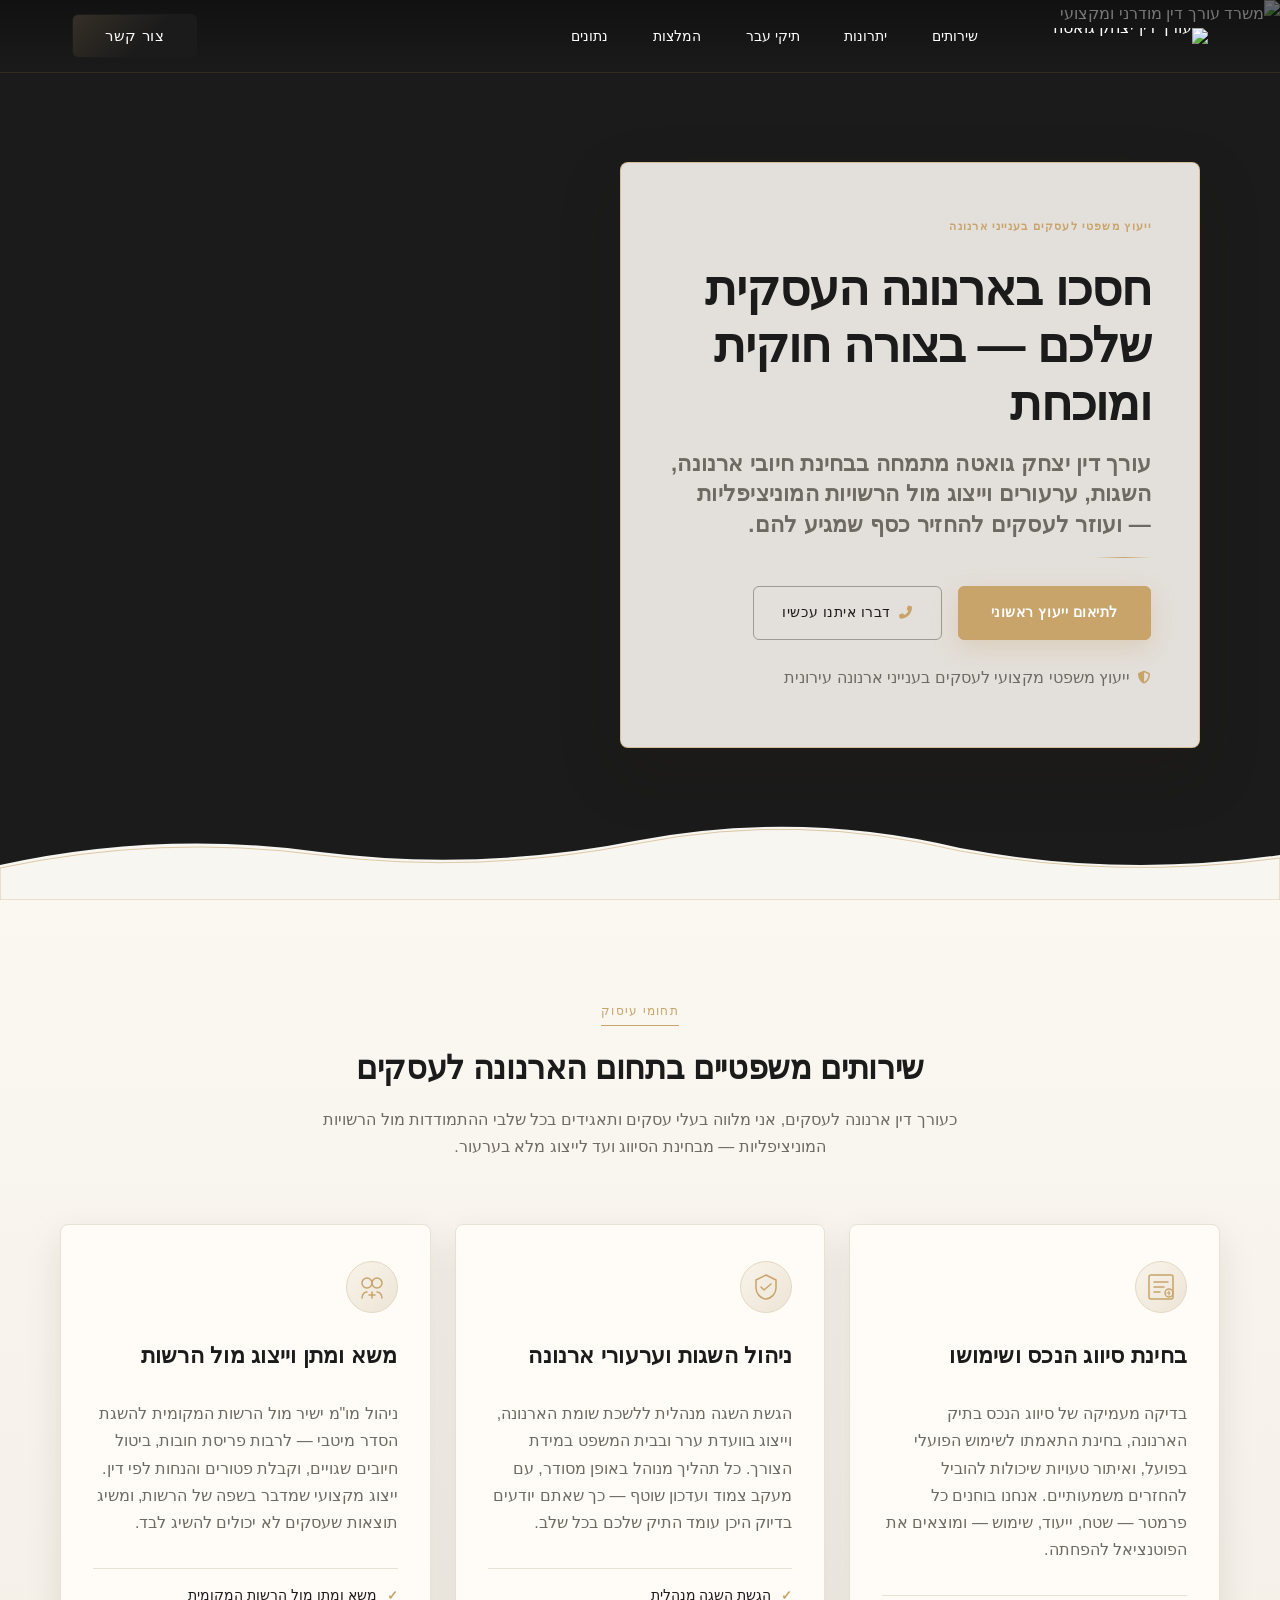
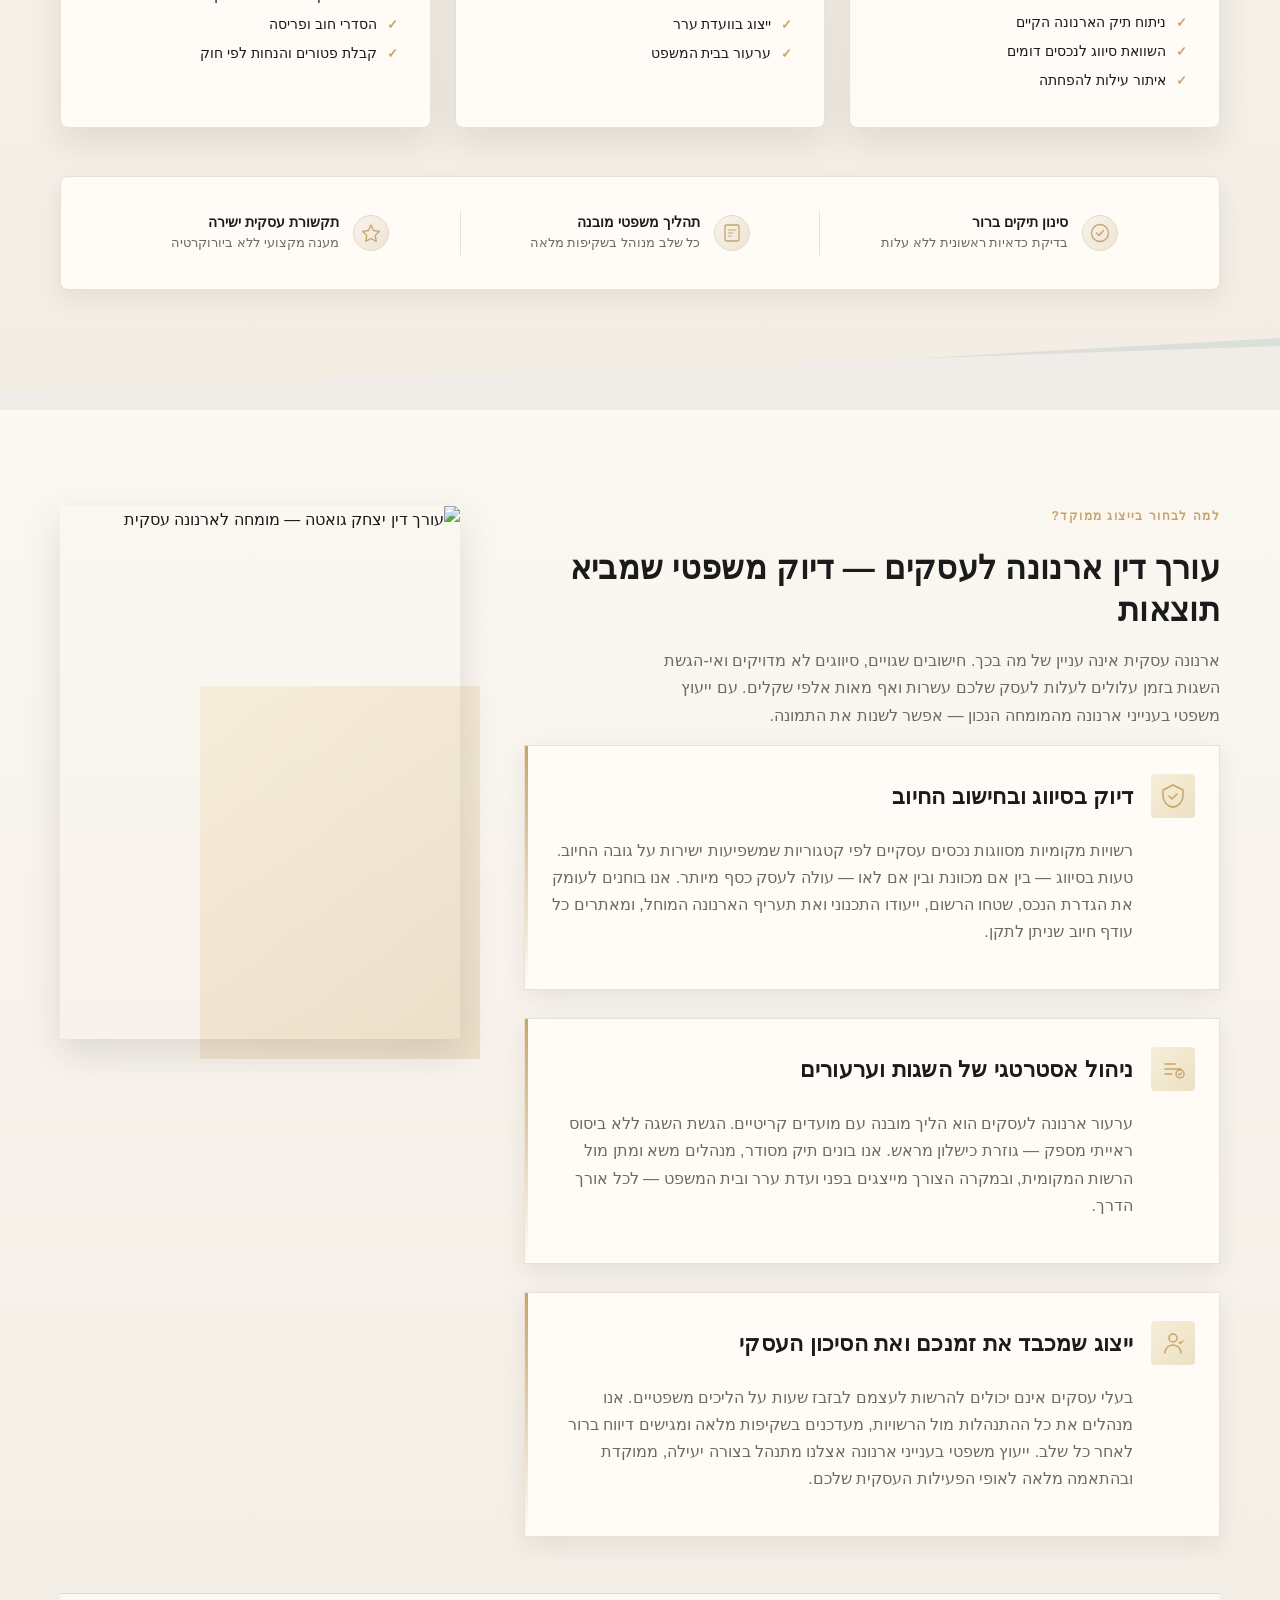
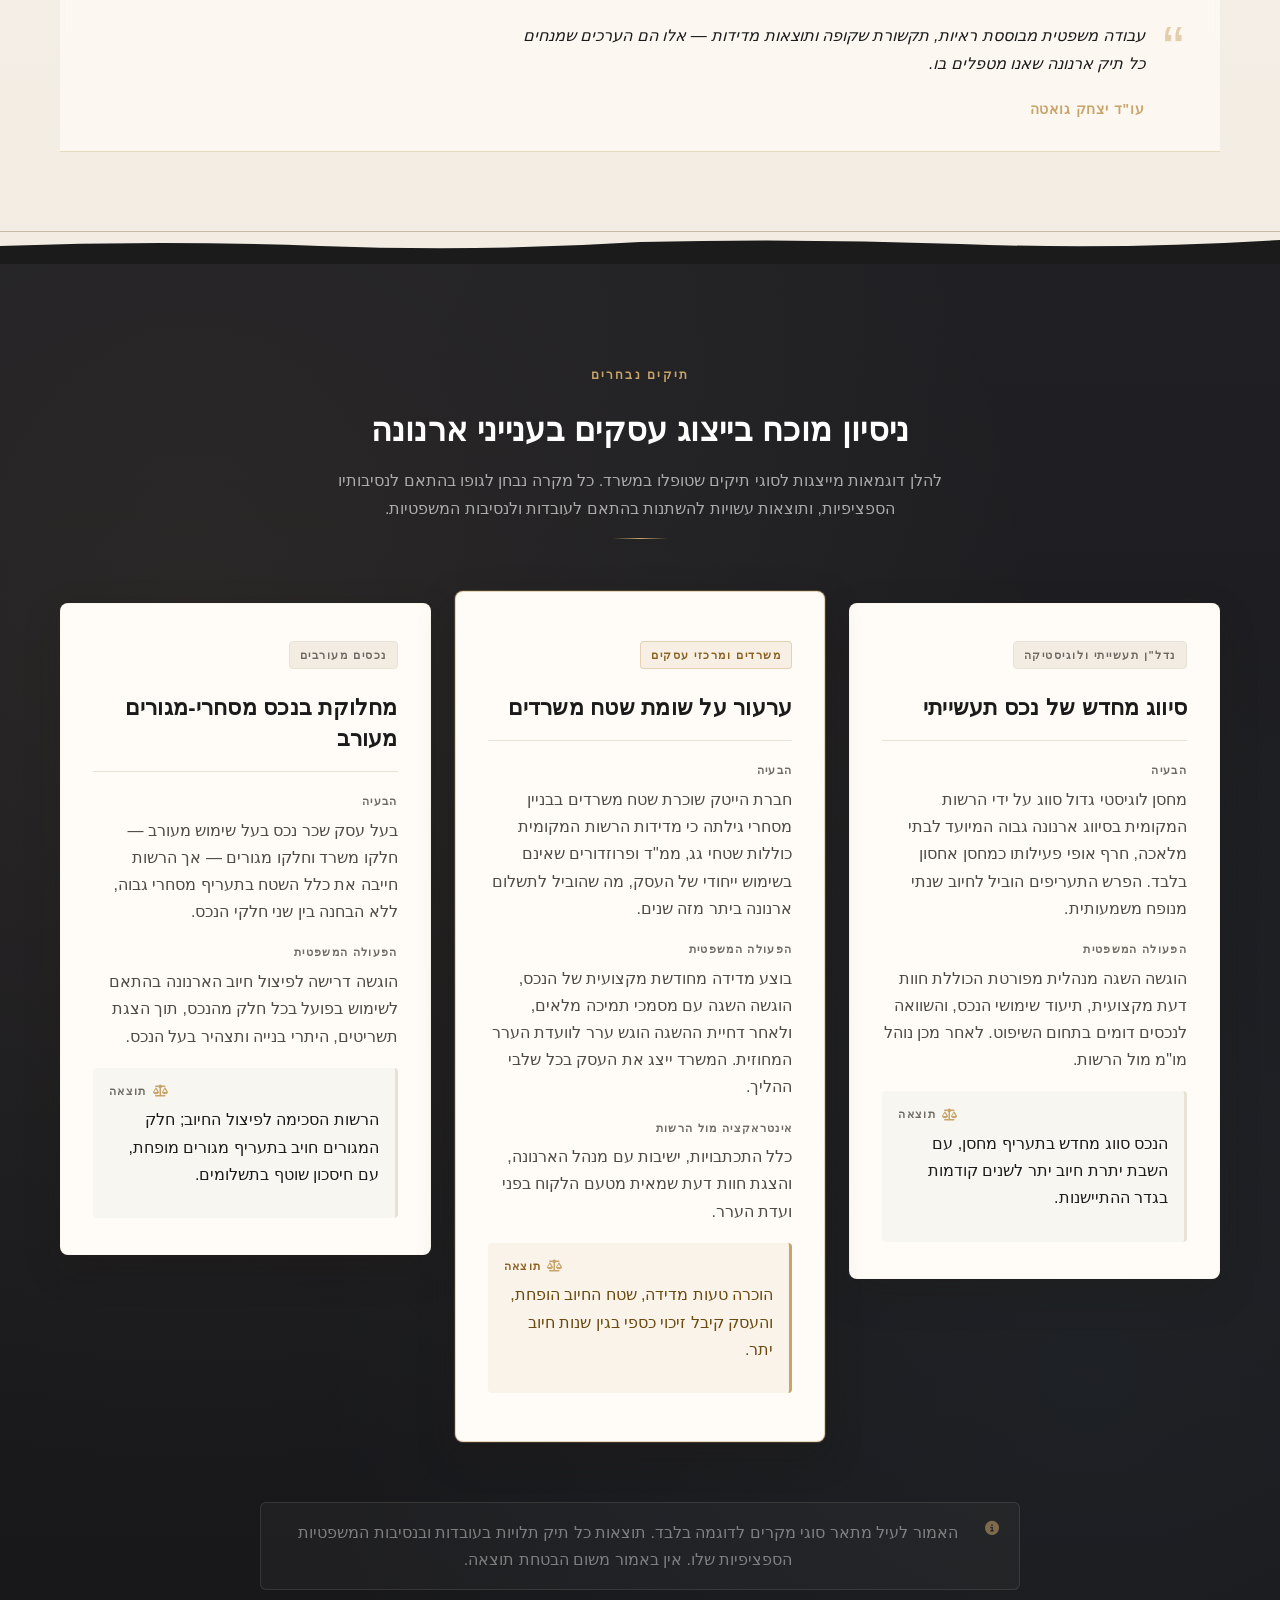
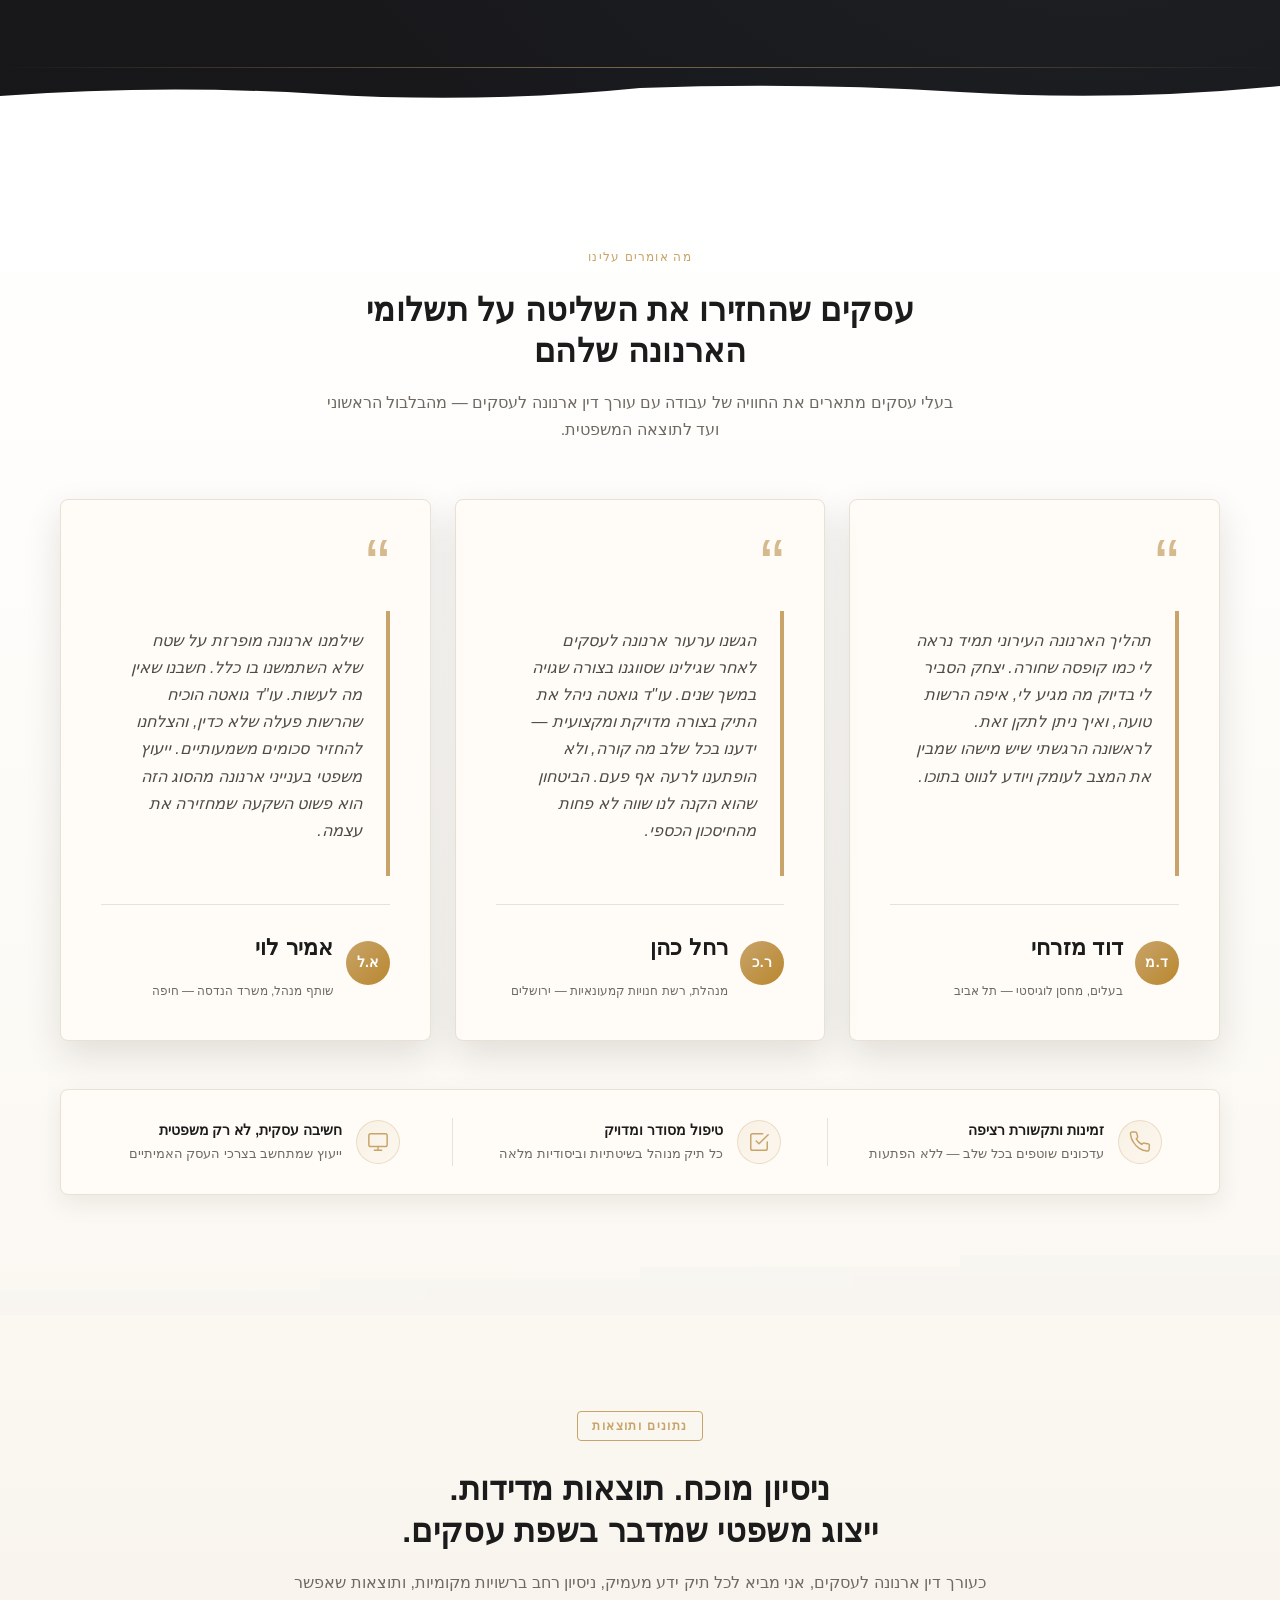
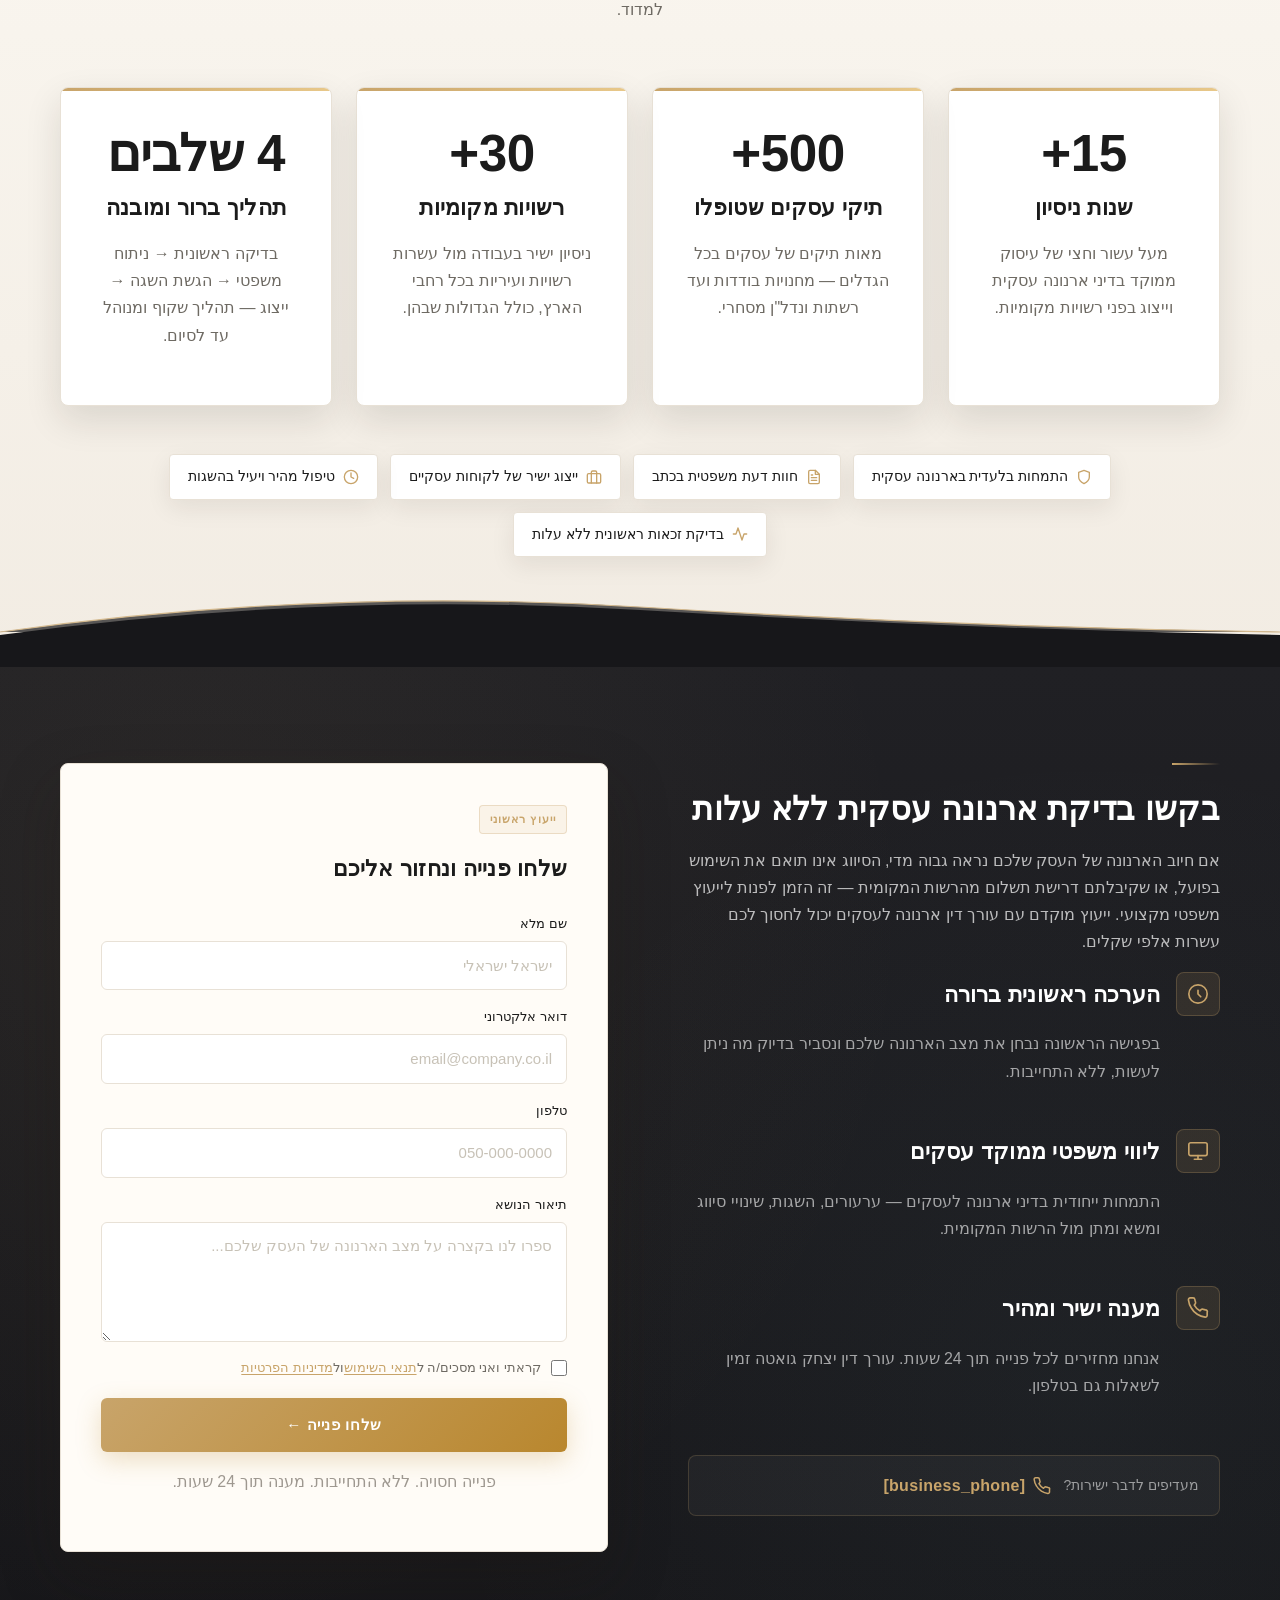
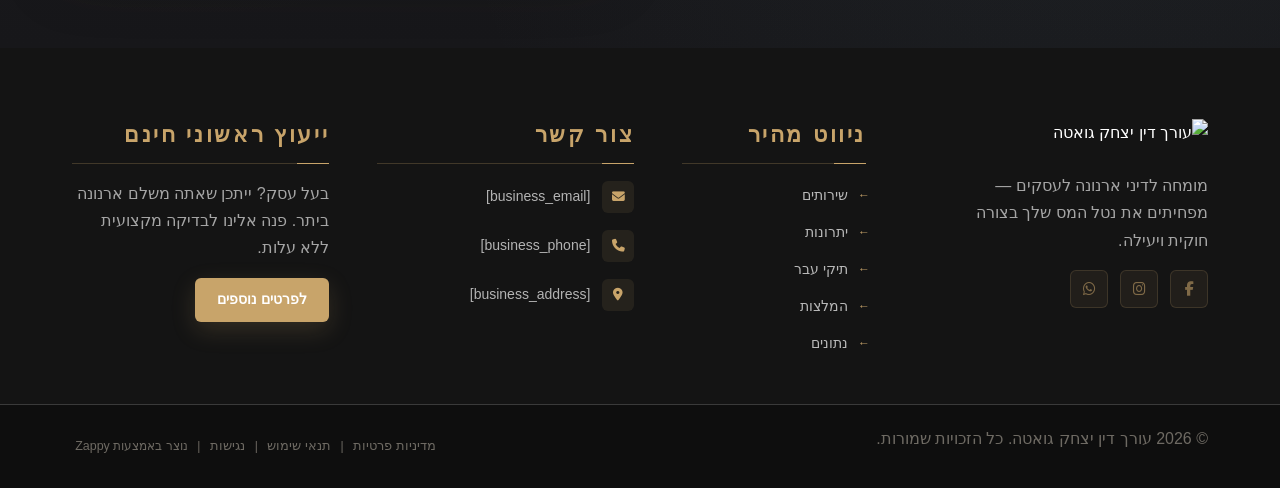
==== public/index.html @ 5191988b "Background sync: Progressive GitHub Sync" ====
<!doctype html><html dir="rtl" lang="he"><head><meta charset="UTF-8"><meta content="width=device-width,initial-scale=1" name="viewport"><meta content="index, follow" name="robots"><title>הפחת את הארנונה שלך עכשיו — עורך דין יצחק גואטה</title><meta content="עסק שלך משלם ארנונה גבוהה מדי? עורך דין יצחק גואטה מתמחה בערעורי ארנונה לעסקים וחוסך ללקוחותיו אלפי שקלים. פנה אלינו היום לייעוץ ראשוני." name="description"><meta content="עורך דין ארנונה לעסקים, ערעור ארנונה לעסקים, ייעוץ משפטי בענייני ארנונה, עורך דין יצחק גואטה ארנונה, הפחתת ארנונה לעסקים" name="keywords"><link href="/assets/favicon.ico" rel="icon" type="image/x-icon"><link href="/assets/favicon-16x16.png" rel="icon" type="image/png" sizes="16x16"><link href="/assets/favicon-32x32.png" rel="icon" type="image/png" sizes="32x32"><link href="/assets/favicon-48x48.png" rel="icon" type="image/png" sizes="48x48"><link href="/assets/favicon-192x192.png" rel="icon" type="image/png" sizes="192x192"><link href="/assets/favicon-512x512.png" rel="icon" type="image/png" sizes="512x512"><link href="/assets/apple-touch-icon.png" rel="apple-touch-icon"><script>!function(){"use strict";var t="679b4a00-6f85-4dc7-802c-7e35d4f96236",e="https://api.zappy5.com/api/analytics/track",a=18e5,n=2592e6,o=!0,i=!0,r=!0;var s=function(){var e="zappy_visitor_"+t,a=null;try{if(a=localStorage.getItem(e)){var o=JSON.parse(a),i=Date.now();if(i-o.created<n)return o.lastSeen=i,localStorage.setItem(e,JSON.stringify(o)),o.id}}catch(t){console.warn("Zappy Analytics: LocalStorage not available")}var r="zv_"+Date.now()+"_"+Math.random().toString(36).substr(2,9);try{localStorage.setItem(e,JSON.stringify({id:r,created:Date.now(),lastSeen:Date.now()}))}catch(t){}return r}(),c=function(){var e="zappy_session_"+t,n=null;try{if(n=sessionStorage.getItem(e)){var o=JSON.parse(n),i=Date.now();if(i-o.timestamp<a)return o.timestamp=i,sessionStorage.setItem(e,JSON.stringify(o)),o.id}}catch(t){console.warn("Zappy Analytics: SessionStorage not available")}var r="zs_"+Date.now()+"_"+Math.random().toString(36).substr(2,9);try{sessionStorage.setItem(e,JSON.stringify({id:r,timestamp:Date.now()}))}catch(t){}return r}();function l(a,n){n=n||{};var o={website_id:t,event_type:a,page_path:window.location.pathname,referrer:document.referrer||"direct",visitor_id:s,session_id:c,metadata:n};if(navigator.sendBeacon){var i=new Blob([JSON.stringify(o)],{type:"application/json"});navigator.sendBeacon(e,i)}else fetch(e,{method:"POST",headers:{"Content-Type":"application/json"},body:JSON.stringify(o),keepalive:!0}).catch(function(t){console.warn("Zappy Analytics: Failed to track event",t)})}o&&l("pageview",{title:document.title,url:window.location.href}),i&&document.addEventListener("click",function(t){var e=t.target;if("BUTTON"===e.tagName||e.closest("button")){var a="BUTTON"===e.tagName?e:e.closest("button");l("click",{element:"button",text:a.textContent.trim().substring(0,100),id:a.id||null,class:a.className||null})}else if("A"===e.tagName||e.closest("a")){var n="A"===e.tagName?e:e.closest("a");l("navigation",{element:"link",text:n.textContent.trim().substring(0,100),href:n.href,external:n.hostname!==window.location.hostname})}},!0),r&&document.addEventListener("submit",function(t){var e=t.target;l("form_submit",{form_id:e.id||null,form_name:e.name||null,form_action:e.action||null,form_method:e.method||"GET"})},!0);var d=Date.now();window.addEventListener("beforeunload",function(){l("page_unload",{time_on_page:Math.floor((Date.now()-d)/1e3),page_path:window.location.pathname})}),window.zappyAnalytics={track:l,getVisitorId:function(){return s},getSessionId:function(){return c}}}()</script><meta content="הפחת את הארנונה שלך עכשיו — עורך דין יצחק גואטה" property="og:title"><meta content="עסק שלך משלם ארנונה גבוהה מדי? עורך דין יצחק גואטה מתמחה בערעורי ארנונה לעסקים וחוסך ללקוחותיו אלפי שקלים. פנה אלינו היום לייעוץ ראשוני." property="og:description"><meta content="summary_large_image" name="twitter:card"><meta content="הפחת את הארנונה שלך עכשיו — עורך דין יצחק גואטה" name="twitter:title"><meta content="עסק שלך משלם ארנונה גבוהה מדי? עורך דין יצחק גואטה מתמחה בערעורי ארנונה לעסקים וחוסך ללקוחותיו אלפי שקלים. פנה אלינו היום לייעוץ ראשוני." name="twitter:description"><meta content="website" property="og:type"><meta content="he_IL" property="og:locale"><link href="https://cdnjs.cloudflare.com/ajax/libs/font-awesome/6.4.0/css/all.min.css" rel="stylesheet"><link href="/assets/favicon.ico" rel="icon" type="image/x-icon"><link href="/assets/favicon-16x16.png" rel="icon" type="image/png" sizes="16x16"><link href="/assets/favicon-32x32.png" rel="icon" type="image/png" sizes="32x32"><link href="/assets/favicon-48x48.png" rel="icon" type="image/png" sizes="48x48"><link href="/assets/favicon-192x192.png" rel="icon" type="image/png" sizes="192x192"><link href="/assets/favicon-512x512.png" rel="icon" type="image/png" sizes="512x512"><link href="/assets/apple-touch-icon.png" rel="apple-touch-icon"><link href="https://cdn.jsdelivr.net/npm/vanilla-cookieconsent@3/dist/cookieconsent.css" rel="stylesheet"><script src="https://cdn.jsdelivr.net/npm/vanilla-cookieconsent@3/dist/cookieconsent.umd.js"></script><script src="https://cdn.jsdelivr.net/gh/mickidum/acc_toolbar/acctoolbar/acctoolbar.min.js"></script><link href="/styles.css" rel="stylesheet"><style id="zappy-dropdown-submenu-styles">#navMenu li:has(.sub-menu),.nav-menu li:has(.sub-menu),.navbar li:has(.sub-menu),nav li:has(.sub-menu){position:relative}#navMenu .sub-menu,.nav-menu .sub-menu,.navbar .sub-menu,nav .sub-menu{display:block!important;position:absolute!important;top:100%;left:0;min-width:220px;background:#fff;border-radius:8px;box-shadow:0 8px 25px rgba(0,0,0,.15);padding:8px 0;opacity:0;visibility:hidden;transform:translateY(10px);transition:all .3s ease;z-index:1000;list-style:none;pointer-events:none}#navMenu li:hover>.sub-menu,.nav-menu li:hover>.sub-menu,.navbar li:hover>.sub-menu,nav li:hover>.sub-menu{opacity:1!important;visibility:visible!important;transform:translateY(0)!important;pointer-events:auto!important}.sub-menu li{list-style:none;margin:0;padding:0}.sub-menu a{display:block!important;padding:10px 16px!important;color:var(--text-dark,#333)!important;font-weight:500;text-decoration:none;white-space:nowrap;transition:background-color .2s}.sub-menu .zappy-nav-child>a{padding-left:28px!important;font-size:.9em!important;opacity:.85!important}[dir=rtl] .sub-menu .zappy-nav-child>a,html[lang=ar] .sub-menu .zappy-nav-child>a,html[lang=he] .sub-menu .zappy-nav-child>a{padding-left:10px!important;padding-right:28px!important}.sub-menu .zappy-nav-parent>a{font-weight:600!important}.sub-menu a:hover{background-color:#f5f5f5}[dir=rtl] .nav-menu .sub-menu,[dir=rtl] .navbar .sub-menu,[dir=rtl] nav .sub-menu,html[lang=ar] .nav-menu .sub-menu,html[lang=ar] .navbar .sub-menu,html[lang=ar] nav .sub-menu,html[lang=he] .nav-menu .sub-menu,html[lang=he] .navbar .sub-menu,html[lang=he] nav .sub-menu{left:auto!important;right:0!important}.sub-menu:empty,.sub-menu:not(:has(li)):not(:has(> a)),.sub-menu:not(:has(li:not(.zappy-hidden-menu-item))):not(:has(> a)){display:none!important;opacity:0!important;visibility:hidden!important;pointer-events:none!important}li:has(.menu-group-title):hover>.sub-menu{opacity:1!important;visibility:visible!important;transform:translateY(0)!important;pointer-events:auto!important}#navMenu>li>.menu-group-title,.nav-menu>li>.menu-group-title{display:inline-block;padding:.5rem 1rem;cursor:default;user-select:none}@media (max-width:768px){#navMenu .sub-menu,.nav-menu .sub-menu,.navbar .sub-menu,nav .sub-menu{position:static!important;transform:none!important;box-shadow:none!important;background:0 0!important;max-height:0;overflow:hidden;opacity:0;visibility:hidden;transition:max-height .3s ease,opacity .3s ease;padding:0!important;border-radius:0!important}#navMenu .sub-menu.mobile-expanded,.nav-menu .sub-menu.mobile-expanded,.navbar .sub-menu.mobile-expanded{max-height:none!important;overflow-y:visible!important;opacity:1!important;visibility:visible!important;padding:8px 0 8px 16px!important}[dir=rtl] .sub-menu.mobile-expanded,html[lang=he] .sub-menu.mobile-expanded{padding:8px 16px 8px 0!important}#navMenu li:hover>.sub-menu,.nav-menu li:hover>.sub-menu,.navbar li:hover>.sub-menu,nav li:hover>.sub-menu{opacity:0;visibility:hidden;pointer-events:none}#navMenu li>.sub-menu.mobile-expanded,.nav-menu li>.sub-menu.mobile-expanded,.navbar li>.sub-menu.mobile-expanded,nav li>.sub-menu.mobile-expanded{opacity:1!important;visibility:visible!important;pointer-events:auto!important}#navMenu li:has(.sub-menu),.nav-menu li:has(.sub-menu),.navbar li:has(.sub-menu),nav li:has(.sub-menu){display:flex!important;flex-wrap:wrap!important;align-items:center!important;position:relative!important;min-height:44px!important}#navMenu li:has(.sub-menu)>a,.nav-menu li:has(.sub-menu)>a,.navbar li:has(.sub-menu)>a,nav li:has(.sub-menu)>a{flex:1!important;min-width:0!important}#navMenu li:has(.sub-menu)>.menu-group-title,.nav-menu li:has(.sub-menu)>.menu-group-title,.navbar li:has(.sub-menu)>.menu-group-title,nav li:has(.sub-menu)>.menu-group-title{flex:1!important;min-width:0!important;padding:0!important;line-height:inherit!important}#navMenu li:has(.sub-menu)>.sub-menu,.nav-menu li:has(.sub-menu)>.sub-menu,.navbar li:has(.sub-menu)>.sub-menu,nav li:has(.sub-menu)>.sub-menu{flex-basis:100%!important;width:100%!important}#navMenu li:has(.sub-menu)>a [class*=arrow],#navMenu li:has(.sub-menu)>a [class*=chevron],.nav-menu li:has(.sub-menu)>a .fa-angle-down,.nav-menu li:has(.sub-menu)>a .fa-chevron-down,.nav-menu li:has(.sub-menu)>a [class*=arrow],.nav-menu li:has(.sub-menu)>a [class*=chevron],nav li:has(.sub-menu)>a [class*=arrow],nav li:has(.sub-menu)>a [class*=chevron]{display:none!important;visibility:hidden!important}.mobile-submenu-toggle{display:flex!important;align-items:center!important;justify-content:center!important;width:44px!important;height:auto!important;background:0 0!important;border:none!important;cursor:pointer!important;color:var(--text-dark)!important;position:static!important;flex-shrink:0!important;align-self:stretch!important;z-index:2!important;padding:0!important;margin:0!important}.mobile-submenu-toggle::after{content:''!important;width:0!important;height:0!important;border-left:6px solid transparent!important;border-right:6px solid transparent!important;border-top:7px solid currentColor!important;transition:transform .3s ease!important}.mobile-submenu-toggle.expanded::after{transform:rotate(180deg)!important}.sub-menu a{padding:10px 0!important;display:block!important;color:var(--text-dark)!important;white-space:normal!important}.sub-menu .zappy-nav-child>a{padding-left:28px!important;font-size:.9em!important;opacity:.85!important}[dir=rtl] .sub-menu .zappy-nav-child>a,html[lang=ar] .sub-menu .zappy-nav-child>a,html[lang=he] .sub-menu .zappy-nav-child>a{padding-left:0!important;padding-right:28px!important}.sub-menu .zappy-nav-parent>a{font-weight:600!important}#navMenu.active,.nav-menu.active{max-width:100vw!important;overflow-x:hidden!important;box-sizing:border-box!important}.navbar .sub-menu li a,.zappy-products-dropdown .sub-menu a,nav.navbar .sub-menu li a{color:var(--text-dark)!important}}@media (min-width:769px){.mobile-submenu-toggle{display:none!important}}</style><style id="mobile-lang-menu-deployed-css">@media (max-width:768px){.lang-switcher,.nav-container .lang-switcher,.nav-cta-container .lang-switcher,.nav-ecommerce-icons .lang-switcher,.nav-icons-left .lang-switcher,.navbar .lang-switcher,.navbar .nav-cta-container .lang-switcher{display:none!important}.mobile-lang-menu{width:100%;border-top:1px solid rgba(128,128,128,.2);padding:8px 0 0 0;margin-top:8px}.mobile-lang-toggle{display:flex!important;align-items:center;justify-content:space-between;width:100%;padding:12px 16px;background:0 0;border:none;cursor:pointer;font-size:15px;color:inherit;font-family:inherit}.mobile-lang-toggle::after{content:'';display:inline-block;width:8px;height:8px;border-right:2px solid currentColor;border-bottom:2px solid currentColor;transform:rotate(45deg);transition:transform .3s ease;margin-left:8px}.mobile-lang-toggle.expanded::after{transform:rotate(-135deg)}.mobile-lang-options{max-height:0;overflow:hidden;transition:max-height .3s ease}.mobile-lang-options.expanded{max-height:300px}.mobile-lang-option{display:flex!important;align-items:center;gap:10px;padding:10px 24px;text-decoration:none;color:inherit;font-size:14px;font-family:inherit}.mobile-lang-option:hover{background:rgba(128,128,128,.1)}.mobile-lang-option.active{font-weight:600;opacity:.7;pointer-events:none}.mobile-lang-option img{width:20px;height:20px;border-radius:50%}}@media (min-width:769px){.mobile-lang-menu{display:none!important}}</style><style id="zappy-widget-visibility">#mic-access-tool-box,#mic-access-tool-general-button,#mic-init-access-tool #mic-access-tool-box,#mic-init-access-tool #mic-access-tool-general-button,#mic-init-access-tool .mic-access-tool-general-button,._access-icon,._access-menu,.mic-access-tool-box,.mic-access-tool-general-button,div[id*=mic-access-tool-box]{display:none!important;visibility:hidden!important;opacity:0!important;pointer-events:none!important}</style></head><body><nav class="navbar" dir="rtl"><button class="mobile-toggle" aria-label="Menu" id="mobileToggle"><svg viewBox="0 0 24 24" fill="none" height="24" width="24" class="hamburger-icon"><path d="M3 12h18M3 6h18M3 18h18" stroke="currentColor" stroke-width="2" stroke-linecap="round"></path></svg><svg viewBox="0 0 24 24" fill="none" height="24" width="24" class="close-icon" style="display:none"><path d="M18 6L6 18M6 6l12 12" stroke="currentColor" stroke-width="2" stroke-linecap="round"></path></svg></button><button class="phone-header-btn" aria-label="Call" data-phone="[business_phone]"><svg viewBox="0 0 24 24" fill="currentColor" height="20" width="20"><path d="M22 16.92v3a2 2 0 0 1-2.18 2 19.79 19.79 0 0 1-8.63-3.07 19.5 19.5 0 0 1-6-6 19.79 19.79 0 0 1-3.07-8.67A2 2 0 0 1 4.11 2h3a2 2 0 0 1 2 1.72 12.84 12.84 0 0 0 .7 2.81 2 2 0 0 1-.45 2.11L8.09 9.91a16 16 0 0 0 6 6l1.27-1.27a2 2 0 0 1 2.11-.45 12.84 12.84 0 0 0 2.81.7A2 2 0 0 1 22 16.92z"></path></svg></button><div class="nav-container"><div class="nav-right-group"><div class="nav-brand"><a href="/" class="logo-link"><img alt="עורך דין יצחק גואטה" src="/assets/logo.webp" class="logo"></a></div><ul class="nav-menu" id="navMenu"><li><a href="#services">שירותים</a></li><li><a href="#benefits">יתרונות</a></li><li><a href="#case-studies">תיקי עבר</a></li><li><a href="#testimonials">המלצות</a></li><li><a href="#stats">נתונים</a></li></ul></div><div class="nav-cta-container"><a href="#contact" class="nav-cta-btn">צור קשר</a></div></div></nav><script>window.addEventListener("load",function(){const e=document.querySelector(".navbar, nav, header");if(!e)return void console.log("[Navbar] Navbar element not found");let t=document.getElementById("mobileToggle")||document.querySelector(".mobile-toggle")||document.querySelector(".hamburger")||document.querySelector(".hamburger-menu")||document.querySelector(".menu-toggle")||document.querySelector(".burger-menu")||document.querySelector('[aria-label="Menu"]')||document.querySelector('[aria-label="תפריט"]');const o=document.querySelector(".phone-header-btn"),n=window.getComputedStyle(e);let r=n.backgroundColor;if(console.log("[Navbar] Initial navbar background:",r),"transparent"===r||"rgba(0, 0, 0, 0)"===r||r.startsWith("rgba")&&r.includes(", 0)")){const e=n.backgroundImage;if(e&&"none"!==e)console.log("[Navbar] Navbar has background image/gradient, using dark text"),r="rgb(240, 240, 240)";else{const e=window.getComputedStyle(document.body).backgroundColor;console.log("[Navbar] Navbar transparent, using body background:",e),r=e}}const i=r.match(/\d+/g);if(i&&i.length>=3){const e=(.299*parseInt(i[0])+.587*parseInt(i[1])+.114*parseInt(i[2]))/255;console.log("[Navbar] Mobile button colors preserved from Claude CSS (luminance:",e.toFixed(2)+")");const n=document.createElement("style");n.id="zappy-mobile-nav-fix";document.documentElement.lang;document.documentElement.dir,n.textContent='\n        /* Hide mobile buttons on desktop, show only on mobile */\n        @media (min-width: 769px) {\n          .mobile-toggle,\n          .phone-header-btn {\n            display: none !important;\n          }\n        }\n        \n        /* Show and position mobile buttons correctly on mobile */\n        @media (max-width: 768px) {\n          .mobile-toggle,\n          .phone-header-btn {\n            position: absolute !important;\n            top: 50% !important;\n            transform: translateY(-50%) !important;\n            z-index: 1001 !important;\n            display: flex !important;\n            align-items: center !important;\n            justify-content: center !important;\n            width: 36px !important;\n            height: 36px !important;\n            border-radius: 50% !important;\n            border: none !important;\n            cursor: pointer !important;\n            padding: 6px !important;\n            background: none !important;\n            color: var(--nav-text, var(--text-dark)) !important;\n          }\n          \n          /* LTR positioning (default): hamburger LEFT, phone RIGHT */\n          html:not([dir="rtl"]):not([lang="he"]):not([lang="ar"]) .mobile-toggle,\n          html[dir="ltr"] .mobile-toggle {\n            left: 12px !important;\n            right: auto !important;\n          }\n          html:not([dir="rtl"]):not([lang="he"]):not([lang="ar"]) .phone-header-btn,\n          html[dir="ltr"] .phone-header-btn {\n            right: 12px !important;\n            left: auto !important;\n          }\n          \n          /* RTL positioning: hamburger RIGHT, phone LEFT */\n          html[dir="rtl"] .mobile-toggle,\n          html[lang="he"] .mobile-toggle,\n          html[lang="ar"] .mobile-toggle {\n            right: 12px !important;\n            left: auto !important;\n          }\n          html[dir="rtl"] .phone-header-btn,\n          html[lang="he"] .phone-header-btn,\n          html[lang="ar"] .phone-header-btn {\n            left: 12px !important;\n            right: auto !important;\n          }\n          \n          /* CRITICAL: Ensure nav-container has min-height on mobile */\n          /* All children are positioned absolutely/fixed on mobile, so height:auto collapses to 0 */\n          .nav-container {\n            min-height: 70px !important;\n            position: relative !important;\n          }\n          \n          /* Ensure SVG icons are properly sized and inherit color */\n          .mobile-toggle svg,\n          .phone-header-btn svg {\n            width: 24px !important;\n            height: 24px !important;\n            /* Don\'t force display - let JavaScript control hamburger/close toggle */\n          }\n          \n          /* Reset nav-cta-container on mobile - remove desktop box-shadow/padding */\n          /* that creates a visible ghost box when CTA button is hidden */\n          .nav-cta-container {\n            box-shadow: none !important;\n            padding: 0 !important;\n          }\n          \n          /* Hide nav-cta-container entirely on mobile when there\'s no lang-switcher */\n          /* (only the CTA button is inside, and it\'s hidden on mobile) */\n          .nav-cta-container:not(:has(.lang-switcher)) {\n            display: none !important;\n          }\n          \n          /* CRITICAL: Prevent hero image fade gradient from bleeding over headline text */\n          /* The .image-fade-gradient has bottom: -30px (extends below parent) */\n          /* On mobile stacked layout, this overlaps the h1 text below the image */\n          .hero-image-column {\n            overflow: hidden !important;\n          }\n          .image-fade-gradient {\n            bottom: 0 !important;\n          }\n          \n          /* Hide desktop language switcher on mobile - hamburger menu handles it */\n          /* High specificity to override stored CSS */\n          .lang-switcher,\n          .nav-cta-container .lang-switcher,\n          .nav-container .lang-switcher,\n          .navbar .lang-switcher,\n          .navbar .nav-cta-container .lang-switcher {\n            display: none !important;\n          }\n        }\n      ';const r=document.getElementById("zappy-mobile-nav-fix");r&&r.remove(),document.head.appendChild(n),console.log("[Navbar] Critical CSS injected for mobile nav positioning");const l=window.innerWidth<=768;if(t){const e=t.querySelector(".hamburger-icon"),o=t.querySelector(".close-icon");e&&(e.style.setProperty("width","24px","important"),e.style.setProperty("height","24px","important"),e.style.setProperty("display","block","important")),o&&(o.style.setProperty("width","24px","important"),o.style.setProperty("height","24px","important"),o.style.setProperty("display","none","important")),l?(t.style.setProperty("position","absolute","important"),t.style.setProperty("top","50%","important"),t.style.setProperty("transform","translateY(-50%)","important"),t.style.setProperty("z-index","1001","important"),t.style.removeProperty("left"),t.style.removeProperty("right"),console.log("[Navbar] Mobile toggle positioning applied (mobile viewport)")):(t.style.removeProperty("position"),t.style.removeProperty("top"),t.style.removeProperty("transform"),t.style.removeProperty("z-index"),t.style.removeProperty("left"),t.style.removeProperty("right"),console.log("[Navbar] Desktop viewport - cleared mobile toggle inline positioning"))}if(o){const e=o.querySelector("svg");e&&(e.style.width="24px",e.style.height="24px",e.setAttribute("width","24"),e.setAttribute("height","24")),l?(o.style.setProperty("position","absolute","important"),o.style.setProperty("top","50%","important"),o.style.setProperty("transform","translateY(-50%)","important"),o.style.setProperty("z-index","1001","important"),o.style.removeProperty("left"),o.style.removeProperty("right"),console.log("[Navbar] Phone button positioning applied (mobile viewport)")):(o.style.removeProperty("position"),o.style.removeProperty("top"),o.style.removeProperty("transform"),o.style.removeProperty("z-index"),o.style.removeProperty("left"),o.style.removeProperty("right"),console.log("[Navbar] Desktop viewport - cleared phone button inline positioning"))}}else console.log("[Navbar] Could not parse background color:",r);t=document.getElementById("mobileToggle")||document.querySelector(".mobile-toggle")||document.querySelector(".hamburger")||document.querySelector(".hamburger-menu")||document.querySelector(".menu-toggle")||document.querySelector(".burger-menu")||document.querySelector('[aria-label="Menu"]')||document.querySelector('[aria-label="תפריט"]');const l=document.getElementById("navMenu")||document.querySelector(".nav-menu")||document.querySelector(".nav-links")||document.querySelector("nav ul:not(.submenu)");if(!t||!l)return void console.log("[Navbar] Mobile toggle or menu not found:",{toggle:!!t,menu:!!l});l.id||(l.id="navMenu"),console.log("[Navbar] Initializing mobile menu...");const a=t.cloneNode(!0);t.parentNode.replaceChild(a,t),a.addEventListener("click",function(e){e.preventDefault(),e.stopPropagation();const t=this.querySelector(".hamburger-icon"),o=this.querySelector(".close-icon");l.classList.contains("active")?(l.classList.remove("active"),t&&t.style.setProperty("display","block","important"),o&&o.style.setProperty("display","none","important"),document.body.style.overflow="",console.log("[Navbar] Menu closed")):(l.classList.add("active"),t&&t.style.setProperty("display","none","important"),o&&o.style.setProperty("display","block","important"),document.body.style.overflow="hidden",console.log("[Navbar] Menu opened"))}),l.querySelectorAll("a").forEach(function(e){e.addEventListener("click",function(){if("#"===this.getAttribute("href"))return;const e=a.querySelector(".hamburger-icon"),t=a.querySelector(".close-icon");l.classList.remove("active"),e&&e.style.setProperty("display","block","important"),t&&t.style.setProperty("display","none","important"),document.body.style.overflow="",console.log("[Navbar] Menu closed (link clicked)")})});var s=l.querySelectorAll(".dropdown-toggle");s.forEach(function(e){e.addEventListener("click",function(e){e.preventDefault(),e.stopPropagation();var t=this.closest(".nav-dropdown");t&&(t.parentNode.querySelectorAll(".nav-dropdown.open").forEach(function(e){e!==t&&e.classList.remove("open")}),t.classList.toggle("open"),console.log("[Navbar] Dropdown toggled:",t.classList.contains("open")?"open":"closed"))})}),document.addEventListener("click",function(e){e.target.closest(".nav-dropdown")||document.querySelectorAll(".nav-dropdown.open").forEach(function(e){e.classList.remove("open")})}),console.log("[Navbar] Dropdown handlers initialized for "+s.length+" dropdowns"),o&&o.addEventListener("click",function(){const e=document.querySelectorAll('a[href^="tel:"]'),t=e.length>0?e[0].getAttribute("href").replace("tel:",""):"[business_phone]";window.location.href="tel:"+t,console.log("[Navbar] Phone button clicked")}),console.log("[Navbar] Mobile menu initialized successfully");const p=function(){const e=document.querySelector(".whatsapp-float");e&&(window.innerWidth>=769?(e.style.setProperty("display","none","important"),e.style.setProperty("visibility","hidden","important"),e.style.setProperty("opacity","0","important"),e.style.setProperty("pointer-events","none","important"),console.log("[WhatsApp] Button hidden on desktop")):(e.style.removeProperty("display"),e.style.removeProperty("visibility"),e.style.removeProperty("opacity"),e.style.removeProperty("pointer-events"),console.log("[WhatsApp] Button visible on mobile")))};let c;p(),window.addEventListener("resize",function(){clearTimeout(c),c=setTimeout(p,100)})})</script><main><section class="index-hero-section" data-layout-spec="בית-hero" dir="rtl" id="hero" data-hero-type="fullscreen-scrim"><div class="index-hero-bg"><img alt="משרד עורך דין מודרני ומקצועי" src="/assets/site-index-hero-image-1.webp" data-context="A bright, modern legal office meeting room in Israel. Floor-to-ceiling windows with natural light flooding in, a sleek conference table with leather chairs, subtle law books on shelves in the background, clean white and graphite tones with warm wood accents. The atmosphere is premium, calm, and trustworthy. Slightly desaturated and polished to feel professional and upscale. Wide angle shot suitable for a full-bleed hero background." data-placeholder="index-hero-image-1" height="900" width="1440" data-hero-bg="true"></div><div class="index-hero-scrim" aria-hidden="true"></div><div class="index-hero-container"><div class="index-hero-card"><span class="index-hero-eyebrow">ייעוץ משפטי לעסקים בענייני ארנונה</span><h1 class="index-hero-headline">חסכו בארנונה העסקית שלכם — בצורה חוקית ומוכחת</h1><h3 class="index-hero-subtitle">עורך דין יצחק גואטה מתמחה בבחינת חיובי ארנונה, השגות, ערעורים וייצוג מול הרשויות המוניציפליות — ועוזר לעסקים להחזיר כסף שמגיע להם.</h3><div class="index-hero-gold-rule" aria-hidden="true"></div><div class="index-hero-cta-row"><a href="#contact" class="index-hero-btn-primary">לתיאום ייעוץ ראשוני</a><a href="tel:[business_phone]" class="index-hero-btn-secondary"><i class="fas fa-phone-alt" aria-hidden="true"></i>דברו איתנו עכשיו</a></div><p class="index-hero-trust"><i class="fas fa-shield-alt" aria-hidden="true"></i>ייעוץ משפטי מקצועי לעסקים בענייני ארנונה עירונית</p></div></div><div class="index-hero-divider-wrapper"><svg viewBox="0 0 1440 90" xmlns="http://www.w3.org/2000/svg" aria-hidden="true" data-no-icon-edit="true" preserveAspectRatio="none"><path d="M0,90 L0,55 Q180,20 360,42 Q540,62 720,30 Q900,0 1080,38 Q1260,68 1440,45 L1440,90 Z" fill="#F8F6F1"></path><path d="M0,90 L0,58 Q180,24 360,45 Q540,65 720,33 Q900,2 1080,41 Q1260,70 1440,48 L1440,90 Z" stroke="#C8A46A" stroke-width="1" fill="#F8F6F1" opacity="0.6"></path></svg></div></section><section class="index-services-section" data-layout-spec="בית-services" dir="rtl" id="services"><div class="index-services-container"><div class="index-services-intro"><span class="index-services-label">תחומי עיסוק</span><h2 class="index-services-heading">שירותים משפטיים בתחום הארנונה לעסקים</h2><p class="index-services-subtext">כעורך דין ארנונה לעסקים, אני מלווה בעלי עסקים ותאגידים בכל שלבי ההתמודדות מול הרשויות המוניציפליות — מבחינת הסיווג ועד לייצוג מלא בערעור.</p></div><div class="index-services-grid"><article class="index-services-card"><div class="index-services-card-icon" aria-hidden="true"><svg viewBox="0 0 32 32" fill="none" height="32" width="32" data-element-type="icon" data-icon-type="svg" xmlns="http://www.w3.org/2000/svg"><rect height="24" rx="2" width="24" x="4" y="4" fill="none" stroke="currentColor" stroke-width="1.5"></rect><line x1="9" x2="23" y1="11" y2="11" stroke="currentColor" stroke-linecap="round" stroke-width="1.5"></line><line x1="9" x2="19" y1="16" y2="16" stroke="currentColor" stroke-linecap="round" stroke-width="1.5"></line><line x1="9" x2="15" y1="21" y2="21" stroke="currentColor" stroke-linecap="round" stroke-width="1.5"></line><circle cx="24" cy="22" r="4" stroke="currentColor" stroke-width="1.5" fill="none"></circle><line x1="22" x2="25" y1="22" y2="22" stroke="currentColor" stroke-linecap="round" stroke-width="1.2"></line><line x1="24" x2="24" y1="20" y2="24" stroke="currentColor" stroke-linecap="round" stroke-width="1.2"></line></svg></div><div class="index-services-card-content"><h3 class="index-services-card-title">בחינת סיווג הנכס ושימושו</h3><p class="index-services-card-text">בדיקה מעמיקה של סיווג הנכס בתיק הארנונה, בחינת התאמתו לשימוש הפועלי בפועל, ואיתור טעויות שיכולות להוביל להחזרים משמעותיים. אנחנו בוחנים כל פרמטר — שטח, ייעוד, שימוש — ומוצאים את הפוטנציאל להפחתה.</p><ul class="index-services-card-list"><li><span class="index-services-check" aria-hidden="true">✓</span><span>ניתוח תיק הארנונה הקיים</span></li><li><span class="index-services-check" aria-hidden="true">✓</span><span>השוואת סיווג לנכסים דומים</span></li><li><span class="index-services-check" aria-hidden="true">✓</span><span>איתור עילות להפחתה</span></li></ul></div></article><article class="index-services-card"><div class="index-services-card-icon" aria-hidden="true"><svg viewBox="0 0 32 32" fill="none" height="32" width="32" data-element-type="icon" data-icon-type="svg" xmlns="http://www.w3.org/2000/svg"><path d="M16 4L6 9V17C6 22.5 10.5 27.5 16 28C21.5 27.5 26 22.5 26 17V9L16 4Z" stroke="currentColor" stroke-width="1.5" fill="none" stroke-linejoin="round"></path><polyline points="11,16 14,19 21,13" fill="none" stroke="currentColor" stroke-linecap="round" stroke-linejoin="round" stroke-width="1.5"></polyline></svg></div><div class="index-services-card-content"><h3 class="index-services-card-title">ניהול השגות וערעורי ארנונה</h3><p class="index-services-card-text">הגשת השגה מנהלית ללשכת שומת הארנונה, וייצוג בוועדת ערר ובבית המשפט במידת הצורך. כל תהליך מנוהל באופן מסודר, עם מעקב צמוד ועדכון שוטף — כך שאתם יודעים בדיוק היכן עומד התיק שלכם בכל שלב.</p><ul class="index-services-card-list"><li><span class="index-services-check" aria-hidden="true">✓</span><span>הגשת השגה מנהלית</span></li><li><span class="index-services-check" aria-hidden="true">✓</span><span>ייצוג בוועדת ערר</span></li><li><span class="index-services-check" aria-hidden="true">✓</span><span>ערעור בבית המשפט</span></li></ul></div></article><article class="index-services-card"><div class="index-services-card-icon" aria-hidden="true"><svg viewBox="0 0 32 32" fill="none" height="32" width="32" data-element-type="icon" data-icon-type="svg" xmlns="http://www.w3.org/2000/svg"><circle cx="11" cy="12" r="5" stroke="currentColor" stroke-width="1.5" fill="none"></circle><circle cx="21" cy="12" r="5" stroke="currentColor" stroke-width="1.5" fill="none"></circle><path d="M6 27C6 23.7 8.2 21 11 21" stroke="currentColor" stroke-width="1.5" stroke-linecap="round" fill="none"></path><path d="M21 21C23.8 21 26 23.7 26 27" stroke="currentColor" stroke-width="1.5" stroke-linecap="round" fill="none"></path><line x1="16" x2="16" y1="21" y2="27" stroke="currentColor" stroke-linecap="round" stroke-width="1.5"></line><line x1="13" x2="19" y1="24" y2="24" stroke="currentColor" stroke-linecap="round" stroke-width="1.5"></line></svg></div><div class="index-services-card-content"><h3 class="index-services-card-title">משא ומתן וייצוג מול הרשות</h3><p class="index-services-card-text">ניהול מו"מ ישיר מול הרשות המקומית להשגת הסדר מיטבי — לרבות פריסת חובות, ביטול חיובים שגויים, וקבלת פטורים והנחות לפי דין. ייצוג מקצועי שמדבר בשפה של הרשות, ומשיג תוצאות שעסקים לא יכולים להשיג לבד.</p><ul class="index-services-card-list"><li><span class="index-services-check" aria-hidden="true">✓</span><span>משא ומתן מול הרשות המקומית</span></li><li><span class="index-services-check" aria-hidden="true">✓</span><span>הסדרי חוב ופריסה</span></li><li><span class="index-services-check" aria-hidden="true">✓</span><span>קבלת פטורים והנחות לפי חוק</span></li></ul></div></article></div><div class="index-services-reassurance"><div class="index-services-proof"><span class="index-services-proof-icon" aria-hidden="true"><svg viewBox="0 0 20 20" fill="none" height="20" width="20" data-element-type="icon" data-icon-type="svg" xmlns="http://www.w3.org/2000/svg"><circle cx="10" cy="10" r="8.5" stroke="currentColor" stroke-width="1.3" fill="none"></circle><polyline points="6.5,10 9,12.5 13.5,7.5" fill="none" stroke="currentColor" stroke-linecap="round" stroke-linejoin="round" stroke-width="1.4"></polyline></svg></span><div><strong class="index-services-proof-title">סינון תיקים ברור</strong><span class="index-services-proof-desc">בדיקת כדאיות ראשונית ללא עלות</span></div></div><div class="index-services-proof-divider" aria-hidden="true"></div><div class="index-services-proof"><span class="index-services-proof-icon" aria-hidden="true"><svg viewBox="0 0 20 20" fill="none" height="20" width="20" data-element-type="icon" data-icon-type="svg" xmlns="http://www.w3.org/2000/svg"><rect height="16" rx="1.5" width="14" x="3" y="2" fill="none" stroke="currentColor" stroke-width="1.3"></rect><line x1="6.5" x2="13.5" y1="7" y2="7" stroke="currentColor" stroke-linecap="round" stroke-width="1.2"></line><line x1="6.5" x2="11" y1="10" y2="10" stroke="currentColor" stroke-linecap="round" stroke-width="1.2"></line><line x1="6.5" x2="9" y1="13" y2="13" stroke="currentColor" stroke-linecap="round" stroke-width="1.2"></line></svg></span><div><strong class="index-services-proof-title">תהליך משפטי מובנה</strong><span class="index-services-proof-desc">כל שלב מנוהל בשקיפות מלאה</span></div></div><div class="index-services-proof-divider" aria-hidden="true"></div><div class="index-services-proof"><span class="index-services-proof-icon" aria-hidden="true"><svg viewBox="0 0 20 20" fill="none" height="20" width="20" data-element-type="icon" data-icon-type="svg" xmlns="http://www.w3.org/2000/svg"><path d="M10 2L12.5 7.5L18.5 8.3L14.2 12.4L15.3 18.4L10 15.5L4.7 18.4L5.8 12.4L1.5 8.3L7.5 7.5Z" stroke="currentColor" stroke-width="1.3" fill="none" stroke-linejoin="round"></path></svg></span><div><strong class="index-services-proof-title">תקשורת עסקית ישירה</strong><span class="index-services-proof-desc">מענה מקצועי ללא ביורוקרטיה</span></div></div></div></div><div class="index-services-divider-wrapper" aria-hidden="true"><svg viewBox="0 0 1200 72" xmlns="http://www.w3.org/2000/svg" aria-hidden="true" data-no-icon-edit="true" preserveAspectRatio="none"><polygon fill="#6F9EAB" points="0,72 1200,0 1200,72" opacity="0.18"></polygon><polygon fill="#6F9EAB" points="0,72 1200,24 1200,72" opacity="0.10"></polygon><polygon fill="#F0EDE8" points="0,72 0,52 1200,8 1200,72"></polygon></svg></div></section><section class="index-benefits-section" data-layout-spec="בית-benefits" dir="rtl" id="benefits"><div class="index-benefits-container"><div class="index-benefits-main-row"><div class="index-benefits-content-col"><span class="index-benefits-eyebrow">למה לבחור בייצוג ממוקד?</span><h2 class="index-benefits-heading">עורך דין ארנונה לעסקים — דיוק משפטי שמביא תוצאות</h2><p class="index-benefits-intro">ארנונה עסקית אינה עניין של מה בכך. חישובים שגויים, סיווגים לא מדויקים ואי-הגשת השגות בזמן עלולים לעלות לעסק שלכם עשרות ואף מאות אלפי שקלים. עם ייעוץ משפטי בענייני ארנונה מהמומחה הנכון — אפשר לשנות את התמונה.</p><div class="index-benefits-blocks"><article class="index-benefits-block"><div class="index-benefits-block-icon"><svg viewBox="0 0 28 28" fill="none" height="28" width="28" data-element-type="icon" data-icon-type="svg" xmlns="http://www.w3.org/2000/svg" aria-hidden="true"><path d="M14 3L4 8v6c0 5.25 4.27 10.16 10 11.33C19.73 24.16 24 19.25 24 14V8L14 3z" stroke="currentColor" stroke-width="1.5" stroke-linejoin="round"></path><path d="M10 14l3 3 5-5" stroke="currentColor" stroke-width="1.5" stroke-linecap="round" stroke-linejoin="round"></path></svg></div><div class="index-benefits-block-body"><h3 class="index-benefits-block-title">דיוק בסיווג ובחישוב החיוב</h3><p class="index-benefits-block-text">רשויות מקומיות מסווגות נכסים עסקיים לפי קטגוריות שמשפיעות ישירות על גובה החיוב. טעות בסיווג — בין אם מכוונת ובין אם לאו — עולה לעסק כסף מיותר. אנו בוחנים לעומק את הגדרת הנכס, שטחו הרשום, ייעודו התכנוני ואת תעריף הארנונה המוחל, ומאתרים כל עודף חיוב שניתן לתקן.</p></div></article><article class="index-benefits-block"><div class="index-benefits-block-icon"><svg viewBox="0 0 28 28" fill="none" height="28" width="28" data-element-type="icon" data-icon-type="svg" xmlns="http://www.w3.org/2000/svg" aria-hidden="true"><path d="M6 14h16M6 9h10M6 19h7" stroke="currentColor" stroke-width="1.5" stroke-linecap="round"></path><circle cx="21" cy="19" r="4" stroke="currentColor" stroke-width="1.5"></circle><path d="M19.5 19l1 1 2-2" stroke="currentColor" stroke-width="1.3" stroke-linecap="round" stroke-linejoin="round"></path></svg></div><div class="index-benefits-block-body"><h3 class="index-benefits-block-title">ניהול אסטרטגי של השגות וערעורים</h3><p class="index-benefits-block-text">ערעור ארנונה לעסקים הוא הליך מובנה עם מועדים קריטיים. הגשת השגה ללא ביסוס ראייתי מספק — גוזרת כישלון מראש. אנו בונים תיק מסודר, מנהלים משא ומתן מול הרשות המקומית, ובמקרה הצורך מייצגים בפני ועדת ערר ובית המשפט — לכל אורך הדרך.</p></div></article><article class="index-benefits-block"><div class="index-benefits-block-icon"><svg viewBox="0 0 28 28" fill="none" height="28" width="28" data-element-type="icon" data-icon-type="svg" xmlns="http://www.w3.org/2000/svg" aria-hidden="true"><circle cx="14" cy="9" r="4" stroke="currentColor" stroke-width="1.5"></circle><path d="M6 24c0-4.42 3.58-8 8-8s8 3.58 8 8" stroke="currentColor" stroke-width="1.5" stroke-linecap="round"></path><path d="M20 13l1.5 1.5L24 12" stroke="currentColor" stroke-width="1.3" stroke-linecap="round" stroke-linejoin="round"></path></svg></div><div class="index-benefits-block-body"><h3 class="index-benefits-block-title">ייצוג שמכבד את זמנכם ואת הסיכון העסקי</h3><p class="index-benefits-block-text">בעלי עסקים אינם יכולים להרשות לעצמם לבזבז שעות על הליכים משפטיים. אנו מנהלים את כל ההתנהלות מול הרשויות, מעדכנים בשקיפות מלאה ומגישים דיווח ברור לאחר כל שלב. ייעוץ משפטי בענייני ארנונה אצלנו מתנהל בצורה יעילה, ממוקדת ובהתאמה מלאה לאופי הפעילות העסקית שלכם.</p></div></article></div></div><div class="index-benefits-image-col"><div class="index-benefits-image-frame"><img alt="עורך דין יצחק גואטה — מומחה לארנונה עסקית" src="/assets/site-index-benefits-image-1.webp" class="index-benefits-portrait" data-context="Professional portrait of a serious and authoritative Israeli attorney in his 40s or 50s, wearing a dark tailored suit and white dress shirt, photographed in a warm natural-light law office setting with bookshelves of legal volumes softly blurred in the background. The mood is calm, trustworthy, and premium — suitable for a high-end legal landing page specializing in municipal property tax law for businesses." data-placeholder="index-benefits-image-1" height="640" width="480"><div class="index-benefits-backplate" aria-hidden="true"></div></div></div></div><div class="index-benefits-quote-strip"><span class="index-benefits-quote-mark" aria-hidden="true">“</span><blockquote class="index-benefits-quote"><p>עבודה משפטית מבוססת ראיות, תקשורת שקופה ותוצאות מדידות — אלו הם הערכים שמנחים כל תיק ארנונה שאנו מטפלים בו.</p><cite class="index-benefits-cite">עו"ד יצחק גואטה</cite></blockquote></div></div><div class="index-benefits-divider-wrapper" aria-hidden="true"><div class="index-benefits-graphite-line"></div><div class="index-benefits-ivory-shelf"></div><svg viewBox="0 0 1200 32" xmlns="http://www.w3.org/2000/svg" aria-hidden="true" data-no-icon-edit="true" preserveAspectRatio="none" class="index-benefits-divider-svg"><path d="M0,32 L0,14 Q150,8 300,14 T600,10 Q750,6 900,12 T1200,8 L1200,32 Z" fill="#1B1B1B"></path></svg></div></section><section class="index-case-studies-section" data-layout-spec="בית-case-studies" dir="rtl" id="case-studies"><div class="ics-container"><div class="ics-intro"><span class="ics-eyebrow">תיקים נבחרים</span><h2 class="ics-heading">ניסיון מוכח בייצוג עסקים בענייני ארנונה</h2><p class="ics-subtext">להלן דוגמאות מייצגות לסוגי תיקים שטופלו במשרד. כל מקרה נבחן לגופו בהתאם לנסיבותיו הספציפיות, ותוצאות עשויות להשתנות בהתאם לעובדות ולנסיבות המשפטיות.</p><div class="ics-gold-rule"></div></div><div class="ics-grid"><article class="ics-card ics-card--standard"><div class="ics-card-inner"><div class="ics-card-tag">נדל"ן תעשייתי ולוגיסטיקה</div><h3 class="ics-card-title">סיווג מחדש של נכס תעשייתי</h3><div class="ics-divider-thin"></div><div class="ics-card-section"><div class="ics-label">הבעיה</div><p>מחסן לוגיסטי גדול סווג על ידי הרשות המקומית בסיווג ארנונה גבוה המיועד לבתי מלאכה, חרף אופי פעילותו כמחסן אחסון בלבד. הפרש התעריפים הוביל לחיוב שנתי מנופח משמעותית.</p></div><div class="ics-card-section"><div class="ics-label">הפעולה המשפטית</div><p>הוגשה השגה מנהלית מפורטת הכוללת חוות דעת מקצועית, תיעוד שימושי הנכס, והשוואה לנכסים דומים בתחום השיפוט. לאחר מכן נוהל מו"מ מול הרשות.</p></div><div class="ics-outcome"><div class="ics-outcome-label"><i class="fa-solid fa-scale-balanced"></i>תוצאה</div><p class="ics-outcome-text">הנכס סווג מחדש בתעריף מחסן, עם השבת יתרת חיוב יתר לשנים קודמות בגדר ההתיישנות.</p></div></div></article><article class="ics-card ics-card--featured"><div class="ics-card-inner"><div class="ics-card-tag ics-card-tag--gold">משרדים ומרכזי עסקים</div><h3 class="ics-card-title">ערעור על שומת שטח משרדים</h3><div class="ics-divider-thin"></div><div class="ics-card-section"><div class="ics-label">הבעיה</div><p>חברת הייטק שוכרת שטח משרדים בבניין מסחרי גילתה כי מדידות הרשות המקומית כוללות שטחי גג, ממ"ד ופרוזדורים שאינם בשימוש ייחודי של העסק, מה שהוביל לתשלום ארנונה ביתר מזה שנים.</p></div><div class="ics-card-section"><div class="ics-label">הפעולה המשפטית</div><p>בוצע מדידה מחודשת מקצועית של הנכס, הוגשה השגה עם מסמכי תמיכה מלאים, ולאחר דחיית ההשגה הוגש ערר לוועדת הערר המחוזית. המשרד ייצג את העסק בכל שלבי ההליך.</p></div><div class="ics-card-section"><div class="ics-label">אינטראקציה מול הרשות</div><p>כלל התכתבויות, ישיבות עם מנהל הארנונה, והצגת חוות דעת שמאית מטעם הלקוח בפני ועדת הערר.</p></div><div class="ics-outcome ics-outcome--gold"><div class="ics-outcome-label"><i class="fa-solid fa-scale-balanced"></i>תוצאה</div><p class="ics-outcome-text">הוכרה טעות מדידה, שטח החיוב הופחת, והעסק קיבל זיכוי כספי בגין שנות חיוב יתר.</p></div></div></article><article class="ics-card ics-card--standard"><div class="ics-card-inner"><div class="ics-card-tag">נכסים מעורבים</div><h3 class="ics-card-title">מחלוקת בנכס מסחרי-מגורים מעורב</h3><div class="ics-divider-thin"></div><div class="ics-card-section"><div class="ics-label">הבעיה</div><p>בעל עסק שכר נכס בעל שימוש מעורב — חלקו משרד וחלקו מגורים — אך הרשות חייבה את כלל השטח בתעריף מסחרי גבוה, ללא הבחנה בין שני חלקי הנכס.</p></div><div class="ics-card-section"><div class="ics-label">הפעולה המשפטית</div><p>הוגשה דרישה לפיצול חיוב הארנונה בהתאם לשימוש בפועל בכל חלק מהנכס, תוך הצגת תשריטים, היתרי בנייה ותצהיר בעל הנכס.</p></div><div class="ics-outcome"><div class="ics-outcome-label"><i class="fa-solid fa-scale-balanced"></i>תוצאה</div><p class="ics-outcome-text">הרשות הסכימה לפיצול החיוב; חלק המגורים חויב בתעריף מגורים מופחת, עם חיסכון שוטף בתשלומים.</p></div></div></article></div><p class="ics-disclaimer"><i class="fa-solid fa-circle-info"></i>האמור לעיל מתאר סוגי מקרים לדוגמה בלבד. תוצאות כל תיק תלויות בעובדות ובנסיבות המשפטיות הספציפיות שלו. אין באמור משום הבטחת תוצאה.</p></div><div class="ics-divider-wrapper"><div class="ics-gold-stroke"></div><svg viewBox="0 0 1200 80" xmlns="http://www.w3.org/2000/svg" aria-hidden="true" data-no-icon-edit="true" preserveAspectRatio="none"><path d="M0,80 L0,30 Q150,18 300,28 T600,22 Q750,16 900,26 T1200,20 L1200,80 Z" fill="#FFFFFF"></path></svg></div></section><section class="index-testimonials-section" data-layout-spec="בית-testimonials" dir="rtl" id="testimonials"><div class="index-testimonials-container"><div class="index-testimonials-intro"><span class="index-testimonials-eyebrow">מה אומרים עלינו</span><h2 class="index-testimonials-heading">עסקים שהחזירו את השליטה על תשלומי הארנונה שלהם</h2><p class="index-testimonials-subtext">בעלי עסקים מתארים את החוויה של עבודה עם עורך דין ארנונה לעסקים — מהבלבול הראשוני ועד לתוצאה המשפטית.</p></div><div class="index-testimonials-grid"><article class="index-testimonials-card"><div class="index-testimonials-quote-mark" aria-hidden="true">“</div><blockquote class="index-testimonials-text"><p>תהליך הארנונה העירוני תמיד נראה לי כמו קופסה שחורה. יצחק הסביר לי בדיוק מה מגיע לי, איפה הרשות טועה, ואיך ניתן לתקן זאת. לראשונה הרגשתי שיש מישהו שמבין את המצב לעומק ויודע לנווט בתוכו.</p></blockquote><footer class="index-testimonials-client"><div class="index-testimonials-client-avatar" aria-hidden="true"><span>ד.מ</span></div><div class="index-testimonials-client-info"><h3 class="index-testimonials-client-name">דוד מזרחי</h3><span class="index-testimonials-client-type">בעלים, מחסן לוגיסטי — תל אביב</span></div></footer></article><article class="index-testimonials-card"><div class="index-testimonials-quote-mark" aria-hidden="true">“</div><blockquote class="index-testimonials-text"><p>הגשנו ערעור ארנונה לעסקים לאחר שגילינו שסווגנו בצורה שגויה במשך שנים. עו"ד גואטה ניהל את התיק בצורה מדויקת ומקצועית — ידענו בכל שלב מה קורה, ולא הופתענו לרעה אף פעם. הביטחון שהוא הקנה לנו שווה לא פחות מהחיסכון הכספי.</p></blockquote><footer class="index-testimonials-client"><div class="index-testimonials-client-avatar" aria-hidden="true"><span>ר.כ</span></div><div class="index-testimonials-client-info"><h3 class="index-testimonials-client-name">רחל כהן</h3><span class="index-testimonials-client-type">מנהלת, רשת חנויות קמעונאיות — ירושלים</span></div></footer></article><article class="index-testimonials-card"><div class="index-testimonials-quote-mark" aria-hidden="true">“</div><blockquote class="index-testimonials-text"><p>שילמנו ארנונה מופרזת על שטח שלא השתמשנו בו כלל. חשבנו שאין מה לעשות. עו"ד גואטה הוכיח שהרשות פעלה שלא כדין, והצלחנו להחזיר סכומים משמעותיים. ייעוץ משפטי בענייני ארנונה מהסוג הזה הוא פשוט השקעה שמחזירה את עצמה.</p></blockquote><footer class="index-testimonials-client"><div class="index-testimonials-client-avatar" aria-hidden="true"><span>א.ל</span></div><div class="index-testimonials-client-info"><h3 class="index-testimonials-client-name">אמיר לוי</h3><span class="index-testimonials-client-type">שותף מנהל, משרד הנדסה — חיפה</span></div></footer></article></div><div class="index-testimonials-trust-ribbon"><div class="index-trust-item"><div class="index-trust-icon" aria-hidden="true"><svg viewBox="0 0 24 24" fill="none" height="22" width="22" data-element-type="icon" data-icon-type="svg" stroke="currentColor" stroke-linecap="round" stroke-linejoin="round" stroke-width="1.6"><path d="M22 16.92v3a2 2 0 0 1-2.18 2 19.79 19.79 0 0 1-8.63-3.07A19.5 19.5 0 0 1 4.69 12 19.79 19.79 0 0 1 1.61 3.41 2 2 0 0 1 3.6 1h3a2 2 0 0 1 2 1.72c.127.96.361 1.903.7 2.81a2 2 0 0 1-.45 2.11L7.91 8.6a16 16 0 0 0 6 6l.96-.96a2 2 0 0 1 2.11-.45c.907.339 1.85.573 2.81.7A2 2 0 0 1 22 16.92z"></path></svg></div><div class="index-trust-content"><strong class="index-trust-title">זמינות ותקשורת רציפה</strong><span class="index-trust-desc">עדכונים שוטפים בכל שלב — ללא הפתעות</span></div></div><div class="index-trust-divider" aria-hidden="true"></div><div class="index-trust-item"><div class="index-trust-icon" aria-hidden="true"><svg viewBox="0 0 24 24" fill="none" height="22" width="22" data-element-type="icon" data-icon-type="svg" stroke="currentColor" stroke-linecap="round" stroke-linejoin="round" stroke-width="1.6"><polyline points="9 11 12 14 22 4"></polyline><path d="M21 12v7a2 2 0 0 1-2 2H5a2 2 0 0 1-2-2V5a2 2 0 0 1 2-2h11"></path></svg></div><div class="index-trust-content"><strong class="index-trust-title">טיפול מסודר ומדויק</strong><span class="index-trust-desc">כל תיק מנוהל בשיטתיות וביסודיות מלאה</span></div></div><div class="index-trust-divider" aria-hidden="true"></div><div class="index-trust-item"><div class="index-trust-icon" aria-hidden="true"><svg viewBox="0 0 24 24" fill="none" height="22" width="22" data-element-type="icon" data-icon-type="svg" stroke="currentColor" stroke-linecap="round" stroke-linejoin="round" stroke-width="1.6"><rect height="14" rx="2" width="20" x="2" y="3" ry="2"></rect><line x1="8" x2="16" y1="21" y2="21"></line><line x1="12" x2="12" y1="17" y2="21"></line></svg></div><div class="index-trust-content"><strong class="index-trust-title">חשיבה עסקית, לא רק משפטית</strong><span class="index-trust-desc">ייעוץ שמתחשב בצרכי העסק האמיתיים</span></div></div></div></div><div class="index-testimonials-divider-wrapper"><svg viewBox="0 0 1200 72" xmlns="http://www.w3.org/2000/svg" aria-hidden="true" data-no-icon-edit="true" preserveAspectRatio="none"><path d="M0,72 L0,48 L300,48 L300,36 L600,36 L600,24 L900,24 L900,12 L1200,12 L1200,72 Z" fill="#F8F6F1"></path><path d="M0,72 L0,56 L400,56 L400,44 L800,44 L800,32 L1200,32 L1200,72 Z" fill="#F8F6F1" opacity="0.6"></path></svg></div></section><section class="index-stats-section" data-layout-spec="בית-stats" dir="rtl" id="stats"><div class="index-stats-container"><div class="index-stats-intro"><span class="index-stats-eyebrow">נתונים ותוצאות</span><h2 class="index-stats-heading">ניסיון מוכח. תוצאות מדידות.<br>ייצוג משפטי שמדבר בשפת עסקים.</h2><p class="index-stats-subheading">כעורך דין ארנונה לעסקים, אני מביא לכל תיק ידע מעמיק, ניסיון רחב ברשויות מקומיות, ותוצאות שאפשר למדוד.</p></div><div class="index-stats-grid"><article class="index-stats-tile"><div class="index-stats-number">15+</div><h3 class="index-stats-tile-label">שנות ניסיון</h3><p class="index-stats-tile-desc">מעל עשור וחצי של עיסוק ממוקד בדיני ארנונה עסקית וייצוג בפני רשויות מקומיות.</p></article><article class="index-stats-tile"><div class="index-stats-number">500+</div><h3 class="index-stats-tile-label">תיקי עסקים שטופלו</h3><p class="index-stats-tile-desc">מאות תיקים של עסקים בכל הגדלים — מחנויות בודדות ועד רשתות ונדל"ן מסחרי.</p></article><article class="index-stats-tile"><div class="index-stats-number">30+</div><h3 class="index-stats-tile-label">רשויות מקומיות</h3><p class="index-stats-tile-desc">ניסיון ישיר בעבודה מול עשרות רשויות ועיריות בכל רחבי הארץ, כולל הגדולות שבהן.</p></article><article class="index-stats-tile"><div class="index-stats-number">4 שלבים</div><h3 class="index-stats-tile-label">תהליך ברור ומובנה</h3><p class="index-stats-tile-desc">בדיקה ראשונית → ניתוח משפטי → הגשת השגה → ייצוג — תהליך שקוף ומנוהל עד לסיום.</p></article></div><div class="index-stats-chips"><div class="index-stats-chip"><span class="index-stats-chip-icon"><svg viewBox="0 0 24 24" fill="none" height="16" width="16" data-element-type="icon" data-icon-type="svg" stroke="currentColor" stroke-linecap="round" stroke-linejoin="round" stroke-width="2" aria-hidden="true"><path d="M12 22s8-4 8-10V5l-8-3-8 3v7c0 6 8 10 8 10z"></path></svg></span><span>התמחות בלעדית בארנונה עסקית</span></div><div class="index-stats-chip"><span class="index-stats-chip-icon"><svg viewBox="0 0 24 24" fill="none" height="16" width="16" data-element-type="icon" data-icon-type="svg" stroke="currentColor" stroke-linecap="round" stroke-linejoin="round" stroke-width="2" aria-hidden="true"><path d="M14 2H6a2 2 0 0 0-2 2v16a2 2 0 0 0 2 2h12a2 2 0 0 0 2-2V8z"></path><polyline points="14 2 14 8 20 8"></polyline><line x1="16" x2="8" y1="13" y2="13"></line><line x1="16" x2="8" y1="17" y2="17"></line><polyline points="10 9 9 9 8 9"></polyline></svg></span><span>חוות דעת משפטית בכתב</span></div><div class="index-stats-chip"><span class="index-stats-chip-icon"><svg viewBox="0 0 24 24" fill="none" height="16" width="16" data-element-type="icon" data-icon-type="svg" stroke="currentColor" stroke-linecap="round" stroke-linejoin="round" stroke-width="2" aria-hidden="true"><rect height="14" rx="2" width="20" x="2" y="7" ry="2"></rect><path d="M16 21V5a2 2 0 0 0-2-2h-4a2 2 0 0 0-2 2v16"></path></svg></span><span>ייצוג ישיר של לקוחות עסקיים</span></div><div class="index-stats-chip"><span class="index-stats-chip-icon"><svg viewBox="0 0 24 24" fill="none" height="16" width="16" data-element-type="icon" data-icon-type="svg" stroke="currentColor" stroke-linecap="round" stroke-linejoin="round" stroke-width="2" aria-hidden="true"><circle cx="12" cy="12" r="10"></circle><polyline points="12 6 12 12 16 14"></polyline></svg></span><span>טיפול מהיר ויעיל בהשגות</span></div><div class="index-stats-chip"><span class="index-stats-chip-icon"><svg viewBox="0 0 24 24" fill="none" height="16" width="16" data-element-type="icon" data-icon-type="svg" stroke="currentColor" stroke-linecap="round" stroke-linejoin="round" stroke-width="2" aria-hidden="true"><polyline points="22 12 18 12 15 21 9 3 6 12 2 12"></polyline></svg></span><span>בדיקת זכאות ראשונית ללא עלות</span></div></div></div><div class="index-stats-divider-wrapper"><svg viewBox="0 0 1200 90" xmlns="http://www.w3.org/2000/svg" aria-hidden="true" data-no-icon-edit="true" preserveAspectRatio="none"><path d="M0,55 Q300,10 600,30 Q900,50 1200,55" stroke="#C8A46A" stroke-width="1.2" fill="#17171A" opacity="0.7"></path><path d="M0,90 L0,58 Q300,14 600,33 Q900,52 1200,58 L1200,90 Z" fill="#17171A"></path></svg></div></section><section class="index-contact-section" data-layout-spec="בית-contact" dir="rtl" id="contact"><div class="index-contact-container"><div class="index-contact-copy"><div class="index-contact-gold-line" aria-hidden="true"></div><h2 class="index-contact-h2">בקשו בדיקת ארנונה עסקית ללא עלות</h2><p class="index-contact-intro">אם חיוב הארנונה של העסק שלכם נראה גבוה מדי, הסיווג אינו תואם את השימוש בפועל, או שקיבלתם דרישת תשלום מהרשות המקומית — זה הזמן לפנות לייעוץ משפטי מקצועי. ייעוץ מוקדם עם עורך דין ארנונה לעסקים יכול לחסוך לכם עשרות אלפי שקלים.</p><ul class="index-contact-reassurance"><li class="index-contact-reassurance-item"><div class="index-contact-icon-wrap" aria-hidden="true"><svg viewBox="0 0 24 24" fill="none" height="22" width="22" data-element-type="icon" data-icon-type="svg" xmlns="http://www.w3.org/2000/svg" stroke="currentColor" stroke-linecap="round" stroke-linejoin="round" stroke-width="1.8"><circle cx="12" cy="12" r="10"></circle><path d="M12 8v4l3 3"></path></svg></div><div class="index-contact-reassurance-content"><h3 class="index-contact-reassurance-title">הערכה ראשונית ברורה</h3><p class="index-contact-reassurance-desc">בפגישה הראשונה נבחן את מצב הארנונה שלכם ונסביר בדיוק מה ניתן לעשות, ללא התחייבות.</p></div></li><li class="index-contact-reassurance-item"><div class="index-contact-icon-wrap" aria-hidden="true"><svg viewBox="0 0 24 24" fill="none" height="22" width="22" data-element-type="icon" data-icon-type="svg" xmlns="http://www.w3.org/2000/svg" stroke="currentColor" stroke-linecap="round" stroke-linejoin="round" stroke-width="1.8"><rect height="14" rx="2" width="20" x="2" y="3"></rect><path d="M8 21h8M12 17v4"></path></svg></div><div class="index-contact-reassurance-content"><h3 class="index-contact-reassurance-title">ליווי משפטי ממוקד עסקים</h3><p class="index-contact-reassurance-desc">התמחות ייחודית בדיני ארנונה לעסקים — ערעורים, השגות, שינויי סיווג ומשא ומתן מול הרשות המקומית.</p></div></li><li class="index-contact-reassurance-item"><div class="index-contact-icon-wrap" aria-hidden="true"><svg viewBox="0 0 24 24" fill="none" height="22" width="22" data-element-type="icon" data-icon-type="svg" xmlns="http://www.w3.org/2000/svg" stroke="currentColor" stroke-linecap="round" stroke-linejoin="round" stroke-width="1.8"><path d="M22 16.92v3a2 2 0 0 1-2.18 2 19.79 19.79 0 0 1-8.63-3.07A19.5 19.5 0 0 1 4.69 12 19.79 19.79 0 0 1 1.61 3.41 2 2 0 0 1 3.58 1h3a2 2 0 0 1 2 1.72 12.84 12.84 0 0 0 .7 2.81 2 2 0 0 1-.45 2.11L7.91 8.96a16 16 0 0 0 6.13 6.13l1.32-1.32a2 2 0 0 1 2.11-.45 12.84 12.84 0 0 0 2.81.7A2 2 0 0 1 22 16.92z"></path></svg></div><div class="index-contact-reassurance-content"><h3 class="index-contact-reassurance-title">מענה ישיר ומהיר</h3><p class="index-contact-reassurance-desc">אנחנו מחזירים לכל פנייה תוך 24 שעות. עורך דין יצחק גואטה זמין לשאלות גם בטלפון.</p></div></li></ul><div class="index-contact-phone-cta"><span class="index-contact-phone-label">מעדיפים לדבר ישירות?</span><a href="tel:[business_phone]" class="index-contact-phone-link"><svg viewBox="0 0 24 24" fill="none" height="18" width="18" data-element-type="icon" data-icon-type="svg" xmlns="http://www.w3.org/2000/svg" aria-hidden="true" stroke="currentColor" stroke-linecap="round" stroke-linejoin="round" stroke-width="2"><path d="M22 16.92v3a2 2 0 0 1-2.18 2 19.79 19.79 0 0 1-8.63-3.07A19.5 19.5 0 0 1 4.69 12 19.79 19.79 0 0 1 1.61 3.41 2 2 0 0 1 3.58 1h3a2 2 0 0 1 2 1.72 12.84 12.84 0 0 0 .7 2.81 2 2 0 0 1-.45 2.11L7.91 8.96a16 16 0 0 0 6.13 6.13l1.32-1.32a2 2 0 0 1 2.11-.45 12.84 12.84 0 0 0 2.81.7A2 2 0 0 1 22 16.92z"></path></svg>[business_phone]</a></div></div><div class="index-contact-form-col"><div class="index-contact-form-card"><div class="index-contact-form-header"><span class="index-contact-form-badge">ייעוץ ראשוני</span><h3 class="index-contact-form-title">שלחו פנייה ונחזור אליכם</h3></div><form class="contact-form index-contact-form" novalidate=""><div class="index-contact-field"><label class="index-contact-label" for="contact-name">שם מלא</label><input class="index-contact-input" name="name" required="" type="text" id="contact-name" placeholder="ישראל ישראלי"></div><div class="index-contact-field"><label class="index-contact-label" for="contact-email">דואר אלקטרוני</label><input class="index-contact-input" name="email" required="" type="email" id="contact-email" placeholder="email@company.co.il"></div><div class="index-contact-field"><label class="index-contact-label" for="contact-phone">טלפון</label><input class="index-contact-input" name="phone" required="" type="tel" id="contact-phone" placeholder="050-000-0000"></div><div class="index-contact-field"><label class="index-contact-label" for="contact-message">תיאור הנושא</label><textarea class="index-contact-input index-contact-textarea" id="contact-message" name="message" placeholder="ספרו לנו בקצרה על מצב הארנונה של העסק שלכם..." rows="4"></textarea></div><div class="privacy-consent"><label class="privacy-consent-label"><input class="privacy-consent-checkbox" name="privacy_consent" required="" type="checkbox"><span>קראתי ואני מסכים/ה ל<a href="/terms" target="_blank">תנאי השימוש</a>ול<a href="/privacy" target="_blank">מדיניות הפרטיות</a></span></label></div><button class="index-contact-submit" type="submit">שלחו פנייה ←</button><p class="index-contact-form-note">פנייה חסויה. ללא התחייבות. מענה תוך 24 שעות.</p></form></div></div></div></section></main><footer class="site-footer" dir="rtl"><div class="footer-main"><div class="footer-container"><div class="footer-grid"><div class="footer-col footer-col--brand"><div class="footer-logo-wrap"><img alt="עורך דין יצחק גואטה" src="/assets/logo.webp" class="logo"></div><p class="footer-tagline">מומחה לדיני ארנונה לעסקים — מפחיתים את נטל המס שלך בצורה חוקית ויעילה.</p><div class="footer-social"><a href="[facebook_handle]" aria-label="Facebook"><i class="fab fa-facebook-f"></i></a><a href="[instagram_handle]" aria-label="Instagram"><i class="fab fa-instagram"></i></a><a href="[whatsapp_handle]" aria-label="WhatsApp"><i class="fab fa-whatsapp"></i></a></div></div><div class="footer-col footer-col--links"><h3 class="footer-heading">ניווט מהיר</h3><ul class="footer-nav"><li><a href="#services">שירותים</a></li><li><a href="#benefits">יתרונות</a></li><li><a href="#case-studies">תיקי עבר</a></li><li><a href="#testimonials">המלצות</a></li><li><a href="#stats">נתונים</a></li></ul></div><div class="footer-col footer-col--contact"><h3 class="footer-heading">צור קשר</h3><ul class="footer-contact"><li><span class="contact-icon"><i class="fas fa-envelope"></i></span><span class="contact-text"><a href="mailto:[business_email]">[business_email]</a></span></li><li><span class="contact-icon"><i class="fas fa-phone"></i></span><span class="contact-text"><a href="tel:[business_phone]">[business_phone]</a></span></li><li><a href="/"><span class="contact-icon"><i class="fas fa-map-marker-alt"></i></span><span class="contact-text">[business_address]</span></a></li></ul></div><div class="footer-col footer-col--cta"><h3 class="footer-heading">ייעוץ ראשוני חינם</h3><p class="footer-cta-text">בעל עסק? ייתכן שאתה משלם ארנונה ביתר. פנה אלינו לבדיקה מקצועית ללא עלות.</p><a href="#services" class="footer-cta-btn">לפרטים נוספים</a></div></div></div></div><div class="footer-bottom"><div class="footer-container footer-bottom-inner"><p class="footer-copyright">© 2026 עורך דין יצחק גואטה. כל הזכויות שמורות.</p><div class="footer-legal"><a href="/privacy">מדיניות פרטיות</a><span class="footer-divider">|</span><a href="/terms">תנאי שימוש</a><span class="footer-divider">|</span><a href="/accessibility">נגישות</a><span class="footer-divider">|</span><a href="https://zappy5.com" class="zappy-attribution" target="_blank">נוצר באמצעות Zappy</a></div></div></div></footer><a href="https://wa.me/[whatsapp_handle]" class="whatsapp-float" aria-label="WhatsApp"><i class="fab fa-whatsapp"></i></a><div data-integration="accessibility:toolbar"></div><script src="/script.js"></script><script id="zappy-mobile-submenu-script">!function(){function e(){if(window.innerWidth>768)return document.querySelectorAll(".mobile-submenu-toggle").forEach(function(e){e.remove()}),void document.querySelectorAll(".sub-menu.mobile-expanded").forEach(function(e){e.classList.remove("mobile-expanded")});document.querySelectorAll(".nav-menu li:has(.sub-menu), nav li:has(.sub-menu), .navbar li:has(.sub-menu), #navMenu li:has(.sub-menu)").forEach(function(e){if(!e.querySelector(".mobile-submenu-toggle")){var t=e.querySelector(".sub-menu"),n=e.querySelector(":scope > a");if(t&&n){var o=document.createElement("button");o.className="mobile-submenu-toggle",o.setAttribute("aria-label","Toggle submenu"),o.setAttribute("type","button"),n.insertAdjacentElement("afterend",o),o.addEventListener("click",function(e){e.preventDefault(),e.stopPropagation(),document.querySelectorAll(".sub-menu.mobile-expanded").forEach(function(e){if(e!==t){e.classList.remove("mobile-expanded");var n=e.parentElement.querySelector(".mobile-submenu-toggle");n&&n.classList.remove("expanded")}}),t.classList.toggle("mobile-expanded"),o.classList.toggle("expanded")})}}})}var t;"loading"===document.readyState?document.addEventListener("DOMContentLoaded",e):e(),window.addEventListener("resize",function(){clearTimeout(t),t=setTimeout(e,250)});var n=new MutationObserver(function(t){t.forEach(function(t){if("attributes"===t.type){var n=t.target;n.classList&&(n.classList.contains("active")||n.classList.contains("open"))&&setTimeout(e,100)}})});setTimeout(function(){document.querySelectorAll(".mobile-menu, .nav-menu, #navMenu, nav").forEach(function(e){n.observe(e,{attributes:!0,attributeFilter:["class","style"]})})},500)}()</script><script id="zappy-navbar-scroll-effect">!function(){var e=document.querySelector("nav.navbar,.navbar:not(.zappy-catalog-menu)"),t=document.querySelector(".zappy-catalog-menu,#zappy-catalog-menu");if(e){var r="rgba(248,246,241,0.85)",o=getComputedStyle(document.documentElement),a=o.getPropertyValue("--text-dark").trim()||"#1a1a1a",s=(o.getPropertyValue("--text-light").trim(),a);e.style.transition="background 0.3s ease,backdrop-filter 0.3s ease,-webkit-backdrop-filter 0.3s ease,box-shadow 0.3s ease",t&&(t.style.transition="background 0.3s ease,backdrop-filter 0.3s ease,-webkit-backdrop-filter 0.3s ease");var n="a,.navbar-brand,.navbar-brand a,.dropdown-toggle,.mobile-toggle,.phone-header-btn,.mobile-hamburger-btn,.mobile-close-btn,.mobile-submenu-toggle,.nav-link",l=["cart-link","login-link","nav-search-toggle","search-toggle"];window.addEventListener("scroll",f,{passive:!0}),window.addEventListener("resize",f,{passive:!0}),f();var i=document.querySelector('section[class*="hero"],[data-hero-type],main>section:first-child'),d=!1;if(i){var p=getComputedStyle(i),c=p.backgroundImage;if(c&&"none"!==c)if(-1!==c.indexOf("url(")){var b=p.backgroundColor.match(/\d+/g);d=!(b&&b.length>=3)||h(parseInt(b[0]),parseInt(b[1]),parseInt(b[2]))<.4}else if(-1!==c.indexOf("gradient")){var y=c.match(/rgba?\(\s*(\d+)\s*,\s*(\d+)\s*,\s*(\d+)/g);if(y&&y.length>0){for(var g=0,m=0;m<y.length;m++){var u=y[m].match(/\d+/g);g+=h(parseInt(u[0]),parseInt(u[1]),parseInt(u[2]))}d=g/y.length<.4}else d=!0}else d=!0;else{var k=p.backgroundColor.match(/\d+/g);k&&k.length>=3&&(d=h(parseInt(k[0]),parseInt(k[1]),parseInt(k[2]))<.4)}}d||(window.removeEventListener("scroll",f),window.removeEventListener("resize",f),e.classList.add("scrolled"),window.innerWidth>768&&(e.style.setProperty("--frosted-text",s),e.style.setProperty("background-image","none","important"),e.style.setProperty("background-color",r,"important"),e.style.backdropFilter="blur(12px)",e.style.webkitBackdropFilter="blur(12px)",e.style.boxShadow="0 2px 16px rgba(0,0,0,0.12)",w(e,s)),t&&(t.classList.add("scrolled"),window.innerWidth>768&&(t.style.setProperty("background",r,"important"),t.style.setProperty("backdrop-filter","blur(12px)","important"),t.style.setProperty("-webkit-backdrop-filter","blur(12px)","important"),w(t,s))),window._zappyNavNoDarkHero=!0)}function w(e,t){for(var r=e.querySelectorAll(n),o=0;o<r.length;o++){var a=!1;(r[o].closest(".sub-menu")||r[o].closest(".dropdown-menu"))&&(a=!0);for(var s=0;s<l.length;s++)if(r[o].classList.contains(l[s])){a=!0;break}a||r[o].style.setProperty("color",t,"important")}}function v(e){for(var t=e.querySelectorAll(n),r=0;r<t.length;r++)t[r].closest(".sub-menu")||t[r].closest(".dropdown-menu")||t[r].style.removeProperty("color")}function f(){if(!window._zappyNavNoDarkHero){if(window.innerWidth<=768)return e.classList.remove("scrolled"),v(e),void(t&&(t.classList.remove("scrolled"),v(t)));(window.scrollY||window.pageYOffset)>60?(e.classList.add("scrolled"),e.style.setProperty("background-color",r,"important"),e.style.setProperty("background-image","none","important"),e.style.setProperty("--frosted-text",s),e.style.backdropFilter="blur(12px)",e.style.webkitBackdropFilter="blur(12px)",e.style.boxShadow="0 2px 16px rgba(0,0,0,0.12)",w(e,s),t&&(t.classList.add("scrolled"),t.style.setProperty("background",r,"important"),t.style.setProperty("backdrop-filter","blur(12px)","important"),t.style.setProperty("-webkit-backdrop-filter","blur(12px)","important"),w(t,s))):(e.classList.remove("scrolled"),e.style.setProperty("background-color","transparent","important"),e.style.removeProperty("background-image"),e.style.removeProperty("--frosted-text"),e.style.backdropFilter="none",e.style.webkitBackdropFilter="none",e.style.boxShadow="none",v(e),t&&(t.classList.remove("scrolled"),t.style.setProperty("background","transparent","important"),t.style.setProperty("backdrop-filter","none","important"),t.style.setProperty("-webkit-backdrop-filter","none","important"),v(t)))}}function h(e,t,r){return t/=255,r/=255,.2126*(e=(e/=255)<=.03928?e/12.92:Math.pow((e+.055)/1.055,2.4))+.7152*(t=t<=.03928?t/12.92:Math.pow((t+.055)/1.055,2.4))+.0722*(r=r<=.03928?r/12.92:Math.pow((r+.055)/1.055,2.4))}}()</script><script id="zappy-mobile-lang-menu-script">!function(){function e(){if(window.innerWidth>768){var e=document.querySelector(".mobile-lang-menu");e&&e.remove()}else if(!document.querySelector(".mobile-lang-menu")){var n=document.querySelector(".lang-switcher");if(n){var a=n.querySelector(".lang-switcher-dropdown");if(a){var i=a.querySelectorAll(".lang-option");if(0!==i.length){var t=document.getElementById("navMenu")||document.querySelector(".nav-menu")||document.querySelector("nav ul");if(t){var l=document.documentElement.lang||"en",s=document.createElement("div");s.className="mobile-lang-menu";var c={he:{name:"עברית",flag:"https://api.iconify.design/circle-flags/il.svg"},en:{name:"English",flag:"https://api.iconify.design/circle-flags/us.svg"},ar:{name:"العربية",flag:"https://api.iconify.design/circle-flags/sa.svg"},fr:{name:"Français",flag:"https://api.iconify.design/circle-flags/fr.svg"},es:{name:"Español",flag:"https://api.iconify.design/circle-flags/es.svg"},de:{name:"Deutsch",flag:"https://api.iconify.design/circle-flags/de.svg"},ru:{name:"Русский",flag:"https://api.iconify.design/circle-flags/ru.svg"},zh:{name:"中文",flag:"https://api.iconify.design/circle-flags/cn.svg"},ja:{name:"日本語",flag:"https://api.iconify.design/circle-flags/jp.svg"},pt:{name:"Português",flag:"https://api.iconify.design/circle-flags/br.svg"},it:{name:"Italiano",flag:"https://api.iconify.design/circle-flags/it.svg"},ko:{name:"한국어",flag:"https://api.iconify.design/circle-flags/kr.svg"}}[l]||{name:l,flag:""},r=document.createElement("button");r.className="mobile-lang-toggle",r.type="button";var g=c.flag?'<img src="'+c.flag+'" width="20" height="20" alt="" style="border-radius:50%;margin-right:8px;margin-left:8px;">':"";r.innerHTML=g+c.name,s.appendChild(r);var o=document.createElement("div");o.className="mobile-lang-options";var d=document.createElement("a");d.className="mobile-lang-option active",d.href="#",d.innerHTML=g+c.name,o.appendChild(d),i.forEach(function(e){var n=document.createElement("a");n.className="mobile-lang-option",n.href=e.getAttribute("href"),n.innerHTML=e.innerHTML,o.appendChild(n)}),s.appendChild(o),t.appendChild(s),r.addEventListener("click",function(e){e.preventDefault(),e.stopPropagation(),r.classList.toggle("expanded"),o.classList.toggle("expanded")})}}}}}}"loading"===document.readyState?document.addEventListener("DOMContentLoaded",e):e(),window.addEventListener("resize",function(){clearTimeout(window._mlrt),window._mlrt=setTimeout(e,250)})}()</script></body></html>
---- styles.css ----
/* Self-hosted fonts (Inter + Rubik for multi-language support) */

/* Inter font (English / LTR languages) */
@font-face {
  font-family: 'Inter';
  font-style: normal;
  font-weight: 400;
  font-display: swap;
  src: url('assets/fonts/Inter-Regular.woff2') format('woff2');
}

@font-face {
  font-family: 'Inter';
  font-style: normal;
  font-weight: 500;
  font-display: swap;
  src: url('assets/fonts/Inter-Medium.woff2') format('woff2');
}

@font-face {
  font-family: 'Inter';
  font-style: normal;
  font-weight: 600;
  font-display: swap;
  src: url('assets/fonts/Inter-SemiBold.woff2') format('woff2');
}

@font-face {
  font-family: 'Inter';
  font-style: normal;
  font-weight: 700;
  font-display: swap;
  src: url('assets/fonts/Inter-Bold.woff2') format('woff2');
}

/* Rubik font (Hebrew / RTL languages) */
@font-face {
  font-family: 'Rubik';
  font-style: normal;
  font-weight: 400;
  font-display: swap;
  src: url('assets/fonts/Rubik-Regular.woff2') format('woff2');
}

@font-face {
  font-family: 'Rubik';
  font-style: normal;
  font-weight: 500;
  font-display: swap;
  src: url('assets/fonts/Rubik-Medium.woff2') format('woff2');
}

@font-face {
  font-family: 'Rubik';
  font-style: normal;
  font-weight: 600;
  font-display: swap;
  src: url('assets/fonts/Rubik-SemiBold.woff2') format('woff2');
}

@font-face {
  font-family: 'Rubik';
  font-style: normal;
  font-weight: 700;
  font-display: swap;
  src: url('assets/fonts/Rubik-Bold.woff2') format('woff2');
}


/* Self-hosted fonts (Inter + Rubik for multi-language support) */

/* Inter font (English / LTR languages) */
@font-face {
  font-family: 'Inter';
  font-style: normal;
  font-weight: 400;
  font-display: swap;
  src: url('assets/fonts/Inter-Regular.woff2') format('woff2');
}

@font-face {
  font-family: 'Inter';
  font-style: normal;
  font-weight: 500;
  font-display: swap;
  src: url('assets/fonts/Inter-Medium.woff2') format('woff2');
}

@font-face {
  font-family: 'Inter';
  font-style: normal;
  font-weight: 600;
  font-display: swap;
  src: url('assets/fonts/Inter-SemiBold.woff2') format('woff2');
}

@font-face {
  font-family: 'Inter';
  font-style: normal;
  font-weight: 700;
  font-display: swap;
  src: url('assets/fonts/Inter-Bold.woff2') format('woff2');
}

/* Rubik font (Hebrew / RTL languages) */
@font-face {
  font-family: 'Rubik';
  font-style: normal;
  font-weight: 400;
  font-display: swap;
  src: url('assets/fonts/Rubik-Regular.woff2') format('woff2');
}

@font-face {
  font-family: 'Rubik';
  font-style: normal;
  font-weight: 500;
  font-display: swap;
  src: url('assets/fonts/Rubik-Medium.woff2') format('woff2');
}

@font-face {
  font-family: 'Rubik';
  font-style: normal;
  font-weight: 600;
  font-display: swap;
  src: url('assets/fonts/Rubik-SemiBold.woff2') format('woff2');
}

@font-face {
  font-family: 'Rubik';
  font-style: normal;
  font-weight: 700;
  font-display: swap;
  src: url('assets/fonts/Rubik-Bold.woff2') format('woff2');
}
:root {
  --primary: #1B1B1B;
  --secondary: #C8A46A;
  --accent: #6F9EAB;
  --bg-light: #F8F6F1;
  --bg-dark: #1B1B1B;
  --text-dark: #1B1B1B;
  --text-light: #FFFFFF;
  --text-muted: #6E6A63;
  --border-light: #E8E1D6;
  --border-dark: #3A3A3A;
  --nav-bg: transparent;
  --nav-text: #1B1B1B;
  --nav-text-hover: #C8A46A;

  --radius-sm: 4px;
  --radius-card: 8px;
  --radius-btn: 6px;
  --radius-img: 0px;
  --radius-badge: 4px;
  --radius-input: 6px;
  --shadow-subtle: 0 8px 24px rgba(33,26,17,0.08);
  --shadow-card: 0 14px 36px rgba(33,26,17,0.12);
  --shadow-elevated: 0 24px 60px rgba(33,26,17,0.18);
  --shadow-btn-hover: 0 14px 36px rgba(185,135,46,0.18);
  --spacing-section: 96px;
  --spacing-section-mobile: 56px;
  --spacing-card-padding: 40px;
  --spacing-card-gap: 24px;
  --spacing-element-gap: 16px;
  --transition-default: all 0.25s ease;
  --transition-hover: transform 0.25s ease, box-shadow 0.25s ease, opacity 0.25s ease;

  --gradient-primary: linear-gradient(180deg, #C9963E 0%, #B9872E 100%);
  --gradient-gold-shine: linear-gradient(90deg, rgba(185,135,46,0) 0%, rgba(231,194,122,0.95) 50%, rgba(185,135,46,0) 100%);
  --gradient-secondary: linear-gradient(180deg, #232327 0%, #17171A 100%);
  --gradient-gold-accent: linear-gradient(135deg, #E7C27A 0%, #B9872E 55%, #8F6824 100%);
  --gradient-dark-section: linear-gradient(180deg, #202024 0%, #17171A 100%);
  --gradient-overlay-dark: linear-gradient(90deg, rgba(23,23,26,0.38) 0%, rgba(23,23,26,0.12) 45%, rgba(23,23,26,0.28) 100%);
  --gradient-light-section: linear-gradient(180deg, #FBF8F2 0%, #F2ECE3 100%);
  --gradient-overlay-light: linear-gradient(180deg, rgba(255,251,245,0.96) 0%, rgba(248,243,235,0.92) 100%);
}

*,
*::before,
*::after {
  box-sizing: border-box;
  margin: 0;
  padding: 0;
}

html {
  font-size: 16px !important;
  scroll-behavior: smooth;
  direction: rtl;
  -webkit-text-size-adjust: 100%;
  -moz-text-size-adjust: 100%;
  text-size-adjust: 100%;
}

body {
  font-size: 16px !important;
  line-height: 1.7 !important;
  font-family: 'Rubik', sans-serif;
  color: var(--text-dark);
  background-color: var(--bg-light);
  -webkit-font-smoothing: antialiased;
  -moz-osx-font-smoothing: grayscale;
  text-rendering: optimizeLegibility;
  direction: rtl;
}

img,
picture,
video,
canvas,
svg {
  display: block;
  max-width: 100%;
}

input,
button,
textarea,
select {
  font: inherit;
}

ul,
ol {
  list-style: none;
}

table {
  border-collapse: collapse;
  border-spacing: 0;
}

h1,
h2,
h3,
h4,
h5,
h6 {
  font-family: 'Rubik', sans-serif;
  color: var(--text-dark);
  letter-spacing: 0.01em;
  font-variant-ligatures: common-ligatures;
}

h1 {
  font-size: 48px !important;
  font-weight: 700 !important;
  line-height: 1.2 !important;
  margin-bottom: 1rem !important;
  margin-top: 0.5rem !important;
}

h2 {
  font-size: 32px !important;
  font-weight: 600 !important;
  line-height: 1.3 !important;
  margin-bottom: 1rem !important;
  margin-top: 0.5rem !important;
}

h3 {
  font-size: 22px !important;
  font-weight: 600 !important;
  line-height: 1.4 !important;
  margin-bottom: 1rem !important;
  margin-top: 0.5rem !important;
}

h4 {
  font-family: 'Rubik', sans-serif;
  font-size: 18px;
  font-weight: 600;
  line-height: 1.4;
  margin-bottom: 0.75rem;
  margin-top: 0.5rem;
}

h5 {
  font-family: 'Rubik', sans-serif;
  font-size: 16px;
  font-weight: 600;
  line-height: 1.5;
  margin-bottom: 0.5rem;
}

h6 {
  font-family: 'Rubik', sans-serif;
  font-size: 14px;
  font-weight: 600;
  line-height: 1.5;
  margin-bottom: 0.5rem;
}

p {
  font-size: 16px !important;
  font-weight: 400 !important;
  line-height: 1.7 !important;
  margin-bottom: 1rem !important;
  font-family: 'Rubik', sans-serif;
  max-width: 72ch;
}

small,
.small-text {
  font-size: 14px !important;
  font-weight: 400 !important;
  line-height: 1.6 !important;
  font-family: 'Rubik', sans-serif;
}

span,
div,
li,
td,
th,
label,
figcaption,
blockquote,
cite,
address {
  font-family: 'Rubik', sans-serif;
}

a {
  color: var(--accent, var(--primary));
  text-decoration: none;
  transition: var(--transition-default);
}

a:hover {
  color: var(--secondary);
  text-decoration: underline;
}

.site-footer a {
  color: inherit;
}

.site-footer a:hover {
  color: inherit;
  opacity: 0.8;
}

blockquote {
  border-right: 4px solid var(--secondary);
  padding: 1rem 1.5rem;
  margin: 1.5rem 0;
  font-family: 'Rubik', sans-serif;
  font-size: 18px;
  font-style: italic;
  color: var(--text-muted);
}

hr {
  border: none;
  border-top: 1px solid var(--border-light);
  margin: 2rem 0;
}

strong,
b {
  font-weight: 600;
}

em,
i {
  font-style: italic;
}

@media (max-width: 1024px) {
  h1 {
    font-size: 36px !important;
  }

  h2 {
    font-size: 28px !important;
  }

  h3 {
    font-size: 20px !important;
  }

  p {
    font-size: 15px !important;
  }
}

@media (max-width: 768px) {
  h1 {
    font-size: 28px !important;
    margin-bottom: 1rem !important;
    margin-top: 0.5rem !important;
  }

  h2 {
    font-size: 22px !important;
    margin-bottom: 1rem !important;
    margin-top: 0.5rem !important;
  }

  h3 {
    font-size: 18px !important;
    margin-bottom: 1rem !important;
    margin-top: 0.5rem !important;
  }

  p {
    font-size: 14px !important;
  }
}

.container {
  max-width: 1160px;
  margin: 0 auto;
  padding: 0 20px;
  width: 100%;
}

.section-padding {
  padding-top: var(--spacing-section);
  padding-bottom: var(--spacing-section);
}

@media (max-width: 768px) {
  .section-padding {
    padding-top: var(--spacing-section-mobile);
    padding-bottom: var(--spacing-section-mobile);
  }
}

.btn {
  display: inline-flex;
  align-items: center;
  justify-content: center;
  gap: 8px;
  border-radius: var(--radius-btn);
  padding: 14px 32px;
  font-weight: 500;
  font-size: 15px;
  text-transform: none;
  transition: var(--transition-hover);
  cursor: pointer;
  border: none;
  outline: none;
  text-decoration: none;
  font-family: 'Rubik', sans-serif;
  letter-spacing: 0.02em;
  line-height: 1;
  white-space: nowrap;
}

.btn:hover {
  box-shadow: var(--shadow-btn-hover);
  text-decoration: none;
  transform: translateY(-2px);
}

.btn:active {
  transform: translateY(0);
}

.btn-primary {
  background: var(--gradient-primary, var(--secondary));
  color: var(--text-light);
  border: none;
}

.btn-primary:hover {
  color: var(--text-light);
  opacity: 0.92;
}

.btn-secondary {
  background: transparent;
  color: var(--primary);
  border: 1.5px solid var(--border-light);
}

.btn-secondary:hover {
  background: var(--bg-light);
  color: var(--primary);
  border-color: var(--secondary);
}

.btn-accent {
  background: var(--accent);
  color: var(--text-light);
  border: none;
}

.btn-accent:hover {
  color: var(--text-light);
  opacity: 0.9;
}

.btn-sm {
  padding: 10px 20px;
  font-size: 13px;
}

.btn-lg {
  padding: 18px 40px;
  font-size: 16px;
}

.text-center { text-align: center; }
.text-right { text-align: right; }
.text-left { text-align: left; }
.text-muted { color: var(--text-muted); }
.text-light { color: var(--text-light); }
.text-dark { color: var(--text-dark); }
.text-primary { color: var(--primary); }
.text-secondary { color: var(--secondary); }
.text-accent { color: var(--accent); }

.bg-light { background-color: var(--bg-light); }
.bg-dark { background-color: var(--bg-dark); }
.bg-primary { background-color: var(--primary); }
.bg-secondary { background-color: var(--secondary); }

.d-flex { display: flex; }
.d-grid { display: grid; }
.d-block { display: block; }
.d-none { display: none; }
.d-inline-flex { display: inline-flex; }

.align-center { align-items: center; }
.justify-center { justify-content: center; }
.justify-between { justify-content: space-between; }
.flex-wrap { flex-wrap: wrap; }
.flex-col { flex-direction: column; }

.gap-sm { gap: var(--spacing-element-gap); }
.gap-md { gap: var(--spacing-card-gap); }
.gap-lg { gap: 40px; }

.w-full { width: 100%; }
.h-full { height: 100%; }

.rounded-sm { border-radius: var(--radius-sm); }
.rounded-card { border-radius: var(--radius-card); }
.rounded-btn { border-radius: var(--radius-btn); }
.rounded-full { border-radius: 9999px; }

.shadow-subtle { box-shadow: var(--shadow-subtle); }
.shadow-card { box-shadow: var(--shadow-card); }
.shadow-elevated { box-shadow: var(--shadow-elevated); }

.card {
  background: #ffffff;
  border-radius: var(--radius-card);
  box-shadow: var(--shadow-card);
  padding: var(--spacing-card-padding);
  transition: var(--transition-hover);
}

.card:hover {
  box-shadow: var(--shadow-elevated);
  transform: translateY(-4px);
}

.badge {
  display: inline-flex;
  align-items: center;
  border-radius: var(--radius-badge);
  padding: 4px 10px;
  font-size: 12px;
  font-weight: 500;
  font-family: 'Rubik', sans-serif;
  letter-spacing: 0.03em;
}

.badge-primary {
  background: var(--primary);
  color: var(--text-light);
}

.badge-secondary {
  background: var(--secondary);
  color: var(--text-light);
}

.badge-accent {
  background: var(--accent);
  color: var(--text-light);
}

.badge-outline {
  background: transparent;
  border: 1px solid var(--border-light);
  color: var(--text-muted);
}

input[type="text"],
input[type="email"],
input[type="tel"],
input[type="password"],
input[type="number"],
input[type="search"],
textarea,
select {
  border-radius: var(--radius-input);
  border: 1.5px solid var(--border-light);
  padding: 12px 16px;
  font-size: 15px;
  font-family: 'Rubik', sans-serif;
  color: var(--text-dark);
  background: #ffffff;
  width: 100%;
  transition: var(--transition-default);
  outline: none;
  direction: rtl;
}

input[type="text"]:focus,
input[type="email"]:focus,
input[type="tel"]:focus,
input[type="password"]:focus,
input[type="number"]:focus,
input[type="search"]:focus,
textarea:focus,
select:focus {
  border-color: var(--secondary);
  box-shadow: 0 0 0 3px rgba(200,164,106,0.15);
}

input::placeholder,
textarea::placeholder {
  color: var(--text-muted);
  opacity: 0.7;
}

.nav {
  background: var(--nav-bg);
  direction: rtl;
}

.nav a {
  color: var(--nav-text);
  transition: var(--transition-default);
}

.nav a:hover {
  color: var(--nav-text-hover);
  text-decoration: none;
}

.sr-only {
  position: absolute;
  width: 1px;
  height: 1px;
  padding: 0;
  margin: -1px;
  overflow: hidden;
  clip: rect(0, 0, 0, 0);
  white-space: nowrap;
  border: 0;
}

.whatsapp-float {
  position: fixed;
  bottom: 20px;
  left: 20px;
  width: 60px;
  height: 60px;
  background: #25D366;
  color: white;
  border-radius: 50%;
  display: flex;
  align-items: center;
  justify-content: center;
  font-size: 30px;
  z-index: 999;
  box-shadow: 0 4px 12px rgba(0,0,0,0.15);
  text-decoration: none;
  transition: transform 0.3s, box-shadow 0.3s;
}

.whatsapp-float:hover {
  transform: scale(1.1);
  box-shadow: 0 6px 20px rgba(0,0,0,0.2);
  color: white;
  text-decoration: none;
}

@media (min-width: 769px) {
  .whatsapp-float {
    display: none !important;
  }
}

@media (max-width: 480px) {
  .container {
    padding: 0 16px;
  }

  .btn {
    padding: 12px 24px;
    font-size: 14px;
  }

  .card {
    padding: 24px;
  }
}

@media (min-width: 481px) and (max-width: 768px) {
  .container {
    padding: 0 20px;
  }
}

@media (min-width: 769px) and (max-width: 1024px) {
  .container {
    padding: 0 32px;
  }
}

@media (min-width: 1025px) {
  .container {
    padding: 0 20px;
  }
}

@media (prefers-reduced-motion: reduce) {
  *,
  *::before,
  *::after {
    animation-duration: 0.01ms !important;
    animation-iteration-count: 1 !important;
    transition-duration: 0.01ms !important;
    scroll-behavior: auto !important;
  }
}

/* Navbar Styles */
:root {
  --nav-bg: transparent;
  --nav-text: #1B1B1B;
  --nav-text-hover: #C8A46A;
  --primary: #1B1B1B;
  --secondary: #C8A46A;
  --accent: #6F9EAB;
  --bg-light: #F8F6F1;
  --bg-dark: #1B1B1B;
  --text-dark: #1B1B1B;
  --text-light: #FFFFFF;
  --text-muted: #6E6A63;
  --border-light: #E8E1D6;
  --border-dark: #3A3A3A;
}

.navbar {
  position: fixed;
  top: 0;
  left: 0;
  right: 0;
  width: 100%;
  z-index: 1000;
  background: var(--nav-bg);
  backdrop-filter: blur(10px);
  -webkit-backdrop-filter: blur(10px);
  background-color: rgba(248, 246, 241, 0.72);
  border-bottom: 1px solid rgba(200, 164, 106, 0.18);
  box-shadow: 0 2px 24px rgba(27, 27, 27, 0.07);
  transition: background-color 0.3s ease, box-shadow 0.3s ease;
  direction: rtl;
}

.nav-container {
  display: flex;
  align-items: center;
  max-width: 1200px;
  margin: 0 auto;
  padding: 0 32px;
  height: 72px;
  gap: 0;
  direction: rtl;
}

.nav-brand {
  display: flex;
  align-items: center;
  flex-shrink: 0;
  margin-left: 40px;
}

.logo-link {
  display: flex;
  align-items: center;
  text-decoration: none;
}

.logo {
  max-height: 40px;
  height: auto;
  width: auto;
  display: block;
}

.nav-menu {
  display: flex;
  align-items: center;
  list-style: none;
  margin: 0;
  padding: 0;
  gap: 4px;
  flex: 1;
  justify-content: center;
  direction: rtl;
}

.nav-item {
  position: relative;
}

.nav-link {
  display: block;
  padding: 8px 16px;
  color: var(--nav-text);
  text-decoration: none;
  font-size: 15px;
  font-weight: 500;
  font-family: 'Rubik', sans-serif;
  letter-spacing: 0.01em;
  border-radius: 4px;
  transition: color 0.25s ease, background-color 0.25s ease;
  white-space: nowrap;
  position: relative;
}

.nav-link::after {
  content: '';
  position: absolute;
  bottom: 4px;
  right: 16px;
  left: 16px;
  height: 1.5px;
  background: var(--secondary);
  transform: scaleX(0);
  transform-origin: center;
  transition: transform 0.25s ease;
  border-radius: 2px;
}

.nav-link:hover {
  color: var(--nav-text-hover);
  background-color: rgba(200, 164, 106, 0.07);
}

.nav-link:hover::after {
  transform: scaleX(1);
}

.nav-cta-container {
  margin-left: auto;
  flex-shrink: 0;
  display: flex;
  align-items: center;
}

.nav-cta-btn {
  display: inline-flex;
  align-items: center;
  justify-content: center;
  background: var(--primary);
  color: var(--text-light);
  text-decoration: none;
  padding: 14px 32px;
  border-radius: 6px;
  font-size: 15px;
  font-weight: 500;
  font-family: 'Rubik', sans-serif;
  letter-spacing: 0.04em;
  white-space: nowrap;
  transition: transform 0.25s ease, box-shadow 0.25s ease, opacity 0.25s ease, background-color 0.25s ease;
  border: 1.5px solid transparent;
  position: relative;
  overflow: hidden;
}

.nav-cta-btn::before {
  content: '';
  position: absolute;
  inset: 0;
  background: linear-gradient(135deg, rgba(200, 164, 106, 0.15) 0%, transparent 60%);
  
  transition: opacity 0.25s ease;
}

.nav-cta-btn:hover {
  background: #2a2a2a;
  border-color: var(--secondary);
  transform: translateY(-1px);
  box-shadow: 0 14px 36px rgba(185, 135, 46, 0.18);
}

.nav-cta-btn:hover::before {
  opacity: 1;
}

.mobile-toggle {
  display: none;
  align-items: center;
  justify-content: center;
  background: none;
  border: none;
  cursor: pointer;
  color: var(--nav-text);
  padding: 8px;
  border-radius: 6px;
  transition: color 0.25s ease, background-color 0.25s ease;
  position: absolute;
  right: 16px;
  top: 50%;
  transform: translateY(-50%);
  z-index: 1001;
}

.mobile-toggle:hover {
  color: var(--nav-text-hover);
  background-color: rgba(200, 164, 106, 0.1);
}

.phone-header-btn {
  display: none;
  align-items: center;
  justify-content: center;
  background: none;
  border: none;
  cursor: pointer;
  color: var(--nav-text);
  padding: 8px;
  border-radius: 6px;
  transition: color 0.25s ease, background-color 0.25s ease;
  position: absolute;
  left: 16px;
  top: 50%;
  transform: translateY(-50%);
  z-index: 1001;
}

.phone-header-btn:hover {
  color: var(--nav-text-hover);
  background-color: rgba(200, 164, 106, 0.1);
}

@media (max-width: 768px) {
  .mobile-toggle {
    display: flex;
  }

  .phone-header-btn {
    display: flex;
  }

  .nav-container {
    padding: 0 64px;
    height: 64px;
    justify-content: center;
  }

  .nav-brand {
    margin-left: 0;
  }

  .nav-menu {
    display: none;
    position: absolute;
    top: 64px;
    right: 0;
    left: 0;
    flex-direction: column;
    background: rgba(248, 246, 241, 0.98);
    backdrop-filter: blur(16px);
    -webkit-backdrop-filter: blur(16px);
    border-bottom: 1px solid var(--border-light);
    padding: 16px 0;
    gap: 0;
    box-shadow: 0 8px 32px rgba(27, 27, 27, 0.1);
    z-index: 999;
  }

  .nav-menu.is-open {
    display: flex;
  }

  .nav-item {
    width: 100%;
  }

  .nav-link {
    padding: 14px 24px;
    font-size: 16px;
    border-radius: 0;
    text-align: right;
  }

  .nav-link::after {
    display: none;
  }

  .nav-cta-container {
    display: none;
  }
}
:root {
  --nav-bg: transparent;
  --nav-text: #1B1B1B;
  --nav-text-hover: #C8A46A;
  --primary: #1B1B1B;
  --secondary: #C8A46A;
  --accent: #6F9EAB;
  --bg-light: #F8F6F1;
  --bg-dark: #1B1B1B;
  --text-dark: #1B1B1B;
  --text-light: #FFFFFF;
  --text-muted: #6E6A63;
  --border-light: #E8E1D6;
  --border-dark: #3A3A3A;
}

.navbar {
  position: fixed;
  top: 0;
  left: 0;
  right: 0;
  width: 100%;
  z-index: 1000;
  background: var(--nav-bg);
  backdrop-filter: blur(10px);
  -webkit-backdrop-filter: blur(10px);
  background-color: rgba(248, 246, 241, 0.72);
  border-bottom: 1px solid rgba(200, 164, 106, 0.18);
  box-shadow: 0 2px 24px rgba(27, 27, 27, 0.07);
  transition: background-color 0.3s ease, box-shadow 0.3s ease;
  direction: rtl;
}

.nav-container {
  display: flex;
  align-items: center;
  max-width: 1200px;
  margin: 0 auto;
  padding: 0 32px;
  height: 72px;
  gap: 0;
  direction: rtl;
}

.nav-brand {
  display: flex;
  align-items: center;
  flex-shrink: 0;
  margin-left: 40px;
}

.logo-link {
  display: flex;
  align-items: center;
  text-decoration: none;
}

.logo {
  max-height: 40px;
  height: auto;
  width: auto;
  display: block;
}

.nav-menu {
  display: flex;
  align-items: center;
  list-style: none;
  margin: 0;
  padding: 0;
  gap: 4px;
  flex: 1;
  justify-content: center;
  direction: rtl;
}

.nav-item {
  position: relative;
}

.nav-link {
  display: block;
  padding: 8px 16px;
  color: var(--nav-text);
  text-decoration: none;
  font-size: 15px;
  font-weight: 500;
  font-family: 'Rubik', sans-serif;
  letter-spacing: 0.01em;
  border-radius: 4px;
  transition: color 0.25s ease, background-color 0.25s ease;
  white-space: nowrap;
  position: relative;
}

.nav-link::after {
  content: '';
  position: absolute;
  bottom: 4px;
  right: 16px;
  left: 16px;
  height: 1.5px;
  background: var(--secondary);
  transform: scaleX(0);
  transform-origin: center;
  transition: transform 0.25s ease;
  border-radius: 2px;
}

.nav-link:hover {
  color: var(--nav-text-hover);
  background-color: rgba(200, 164, 106, 0.07);
}

.nav-link:hover::after {
  transform: scaleX(1);
}

.nav-cta-container {
  margin-left: auto;
  flex-shrink: 0;
  display: flex;
  align-items: center;
}

.nav-cta-btn {
  display: inline-flex;
  align-items: center;
  justify-content: center;
  background: var(--primary);
  color: var(--text-light);
  text-decoration: none;
  padding: 14px 32px;
  border-radius: 6px;
  font-size: 15px;
  font-weight: 500;
  font-family: 'Rubik', sans-serif;
  letter-spacing: 0.04em;
  white-space: nowrap;
  transition: transform 0.25s ease, box-shadow 0.25s ease, opacity 0.25s ease, background-color 0.25s ease;
  border: 1.5px solid transparent;
  position: relative;
  overflow: hidden;
}

.nav-cta-btn::before {
  content: '';
  position: absolute;
  inset: 0;
  background: linear-gradient(135deg, rgba(200, 164, 106, 0.15) 0%, transparent 60%);
  
  transition: opacity 0.25s ease;
}

.nav-cta-btn:hover {
  background: #2a2a2a;
  border-color: var(--secondary);
  transform: translateY(-1px);
  box-shadow: 0 14px 36px rgba(185, 135, 46, 0.18);
}

.nav-cta-btn:hover::before {
  opacity: 1;
}

.mobile-toggle {
  display: none;
  align-items: center;
  justify-content: center;
  background: none;
  border: none;
  cursor: pointer;
  color: var(--nav-text);
  padding: 8px;
  border-radius: 6px;
  transition: color 0.25s ease, background-color 0.25s ease;
  position: absolute;
  right: 16px;
  top: 50%;
  transform: translateY(-50%);
  z-index: 1001;
}

.mobile-toggle:hover {
  color: var(--nav-text-hover);
  background-color: rgba(200, 164, 106, 0.1);
}

.phone-header-btn {
  display: none;
  align-items: center;
  justify-content: center;
  background: none;
  border: none;
  cursor: pointer;
  color: var(--nav-text);
  padding: 8px;
  border-radius: 6px;
  transition: color 0.25s ease, background-color 0.25s ease;
  position: absolute;
  left: 16px;
  top: 50%;
  transform: translateY(-50%);
  z-index: 1001;
}

.phone-header-btn:hover {
  color: var(--nav-text-hover);
  background-color: rgba(200, 164, 106, 0.1);
}

@media (max-width: 768px) {
  .mobile-toggle {
    display: flex;
  }

  .phone-header-btn {
    display: flex;
  }

  .nav-container {
    padding: 0 64px;
    height: 64px;
    justify-content: center;
  }

  .nav-brand {
    margin-left: 0;
  }

  .nav-menu {
    display: none;
    position: absolute;
    top: 64px;
    right: 0;
    left: 0;
    flex-direction: column;
    background: rgba(248, 246, 241, 0.98);
    backdrop-filter: blur(16px);
    -webkit-backdrop-filter: blur(16px);
    border-bottom: 1px solid var(--border-light);
    padding: 16px 0;
    gap: 0;
    box-shadow: 0 8px 32px rgba(27, 27, 27, 0.1);
    z-index: 999;
  }

  .nav-menu.is-open {
    display: flex;
  }

  .nav-item {
    width: 100%;
  }

  .nav-link {
    padding: 14px 24px;
    font-size: 16px;
    border-radius: 0;
    text-align: right;
  }

  .nav-link::after {
    display: none;
  }

  .nav-cta-container {
    display: none;
  }
}


/* ============================================
   NAVBAR LAYOUT - POST-GENERATION FIXES
   Structural layout only - colors from Claude
   ============================================ */

/* Base navbar styles - structural only, colors from AI */
.navbar {
  position: sticky;
  top: 0;
  width: 100%;
  z-index: 1000;
  /* Background color is set by Claude's CSS - don't override */
  box-shadow: 0 2px 4px rgba(0,0,0,0.1);
}

/* ============================================
   DESKTOP LAYOUT (>768px)
   ============================================ */

/* Nav container - constrains max width and provides padding */
.nav-container {
  display: flex;
  align-items: center;
  gap: 1rem;
  position: relative;
  max-width: 1400px;
  margin: 0 auto;
  padding: 1rem 2rem;
  width: 100%;
  box-sizing: border-box;
  min-height: 70px;
}

/* Logo styling (desktop) — mobile logo stays at 110px/35px, do not adjust */
.logo {
  max-height: 40px;
  max-width: 160px !important;
  height: auto;
  width: auto;
  display: block;
  object-fit: contain;
  transition: opacity 0.3s ease;
}

.logo:hover {
  opacity: 0.8;
}

.logo-link {
  display: inline-flex;
  align-items: center;
  text-decoration: none;
  line-height: 0;
}

.logo-link:focus {
  outline: none;
}

/* Remove browser default dark focus box on mouse-click; preserve for keyboard (:focus-visible). */
.navbar a:focus:not(:focus-visible),
.navbar button:focus:not(:focus-visible),
.nav-menu a:focus:not(:focus-visible) {
  outline: none;
}
.navbar a:focus-visible,
.navbar button:focus-visible,
.nav-menu a:focus-visible {
  outline: 2px solid var(--primary-color, var(--primary, #1B1B1B));
  outline-offset: 2px;
}

/* Nav brand container */
.nav-brand {
  display: flex;
  align-items: center;
  flex-shrink: 0;
  margin: 0;
}

/* Navigation menu - positioned adjacent to logo */
.nav-menu {
  display: flex;
  list-style: none;
  gap: 0.2rem;
  margin: 0;
  padding: 0;
  align-items: center;
  flex-wrap: nowrap;
  flex: 1;
  min-width: 0;
}

.nav-menu li {
  margin: 0;
  padding: 0;
}

.nav-menu > li > a,
.nav-menu > .nav-item > a {
  text-decoration: none;
  transition: color 0.3s ease;
  font-weight: 500;
  font-size: 0.9rem;
  padding: 0.5rem 0.65rem;
  white-space: nowrap;
  color: var(--nav-text, var(--text-dark)) !important;
}

.nav-menu > li > a:hover,
.nav-menu > .nav-item > a:hover {
  color: var(--nav-text-hover, var(--secondary)) !important;
}

/* CTA Container - pushed to end of navbar */
.nav-cta-container {
  margin-left: auto;
  display: flex;
  align-items: center;
  align-self: center;
  height: auto;
  max-height: none;
  padding-top: 0;
  padding-bottom: 0;
}

.nav-cta-item {
  list-style: none;
  margin: 0;
  padding: 0;
}

/* Search container inside CTA area — vertically center to match CTA button */
.nav-cta-container .zappy-search-container {
  align-self: center;
}
.nav-cta-container p {
  margin: 0 !important;
}

/* CTA button - prevent stretching to fill navbar height.
   AI CSS provides colors/gradients/etc - we only constrain sizing.
   display: inline-flex + max-height: 44px keeps it as a compact pill. */
.nav-cta-btn {
  display: inline-flex;
  align-items: center;
  align-self: center;
  height: auto;
  max-height: 44px;
  padding-top: 0.5rem;
  padding-bottom: 0.5rem;
  white-space: nowrap;
  box-sizing: border-box;
  overflow: hidden;
}

/* ============================================
   LTR DESKTOP LAYOUT (English, Spanish, French)
   ============================================ */
html[dir="ltr"] .nav-container,
html[lang="en"] .nav-container,
html[lang="es"] .nav-container,
html[lang="fr"] .nav-container {
  justify-content: flex-start;
}

html[dir="ltr"] .nav-menu,
html[lang="en"] .nav-menu,
html[lang="es"] .nav-menu,
html[lang="fr"] .nav-menu {
  margin-left: 0;
  margin-right: 0;
}

html[dir="ltr"] .nav-cta-container,
html[lang="en"] .nav-cta-container,
html[lang="es"] .nav-cta-container,
html[lang="fr"] .nav-cta-container {
  margin-left: auto;
  margin-right: 0;
}

/* ============================================
   RTL DESKTOP LAYOUT (Hebrew, Arabic)
   ============================================ */
html[dir="rtl"] .nav-container,
html[lang="he"] .nav-container,
html[lang="ar"] .nav-container {
  flex-direction: row-reverse;
  justify-content: space-between;
}

/* CTA on the left in RTL */
html[dir="rtl"] .nav-cta-container,
html[lang="he"] .nav-cta-container,
html[lang="ar"] .nav-cta-container {
  order: -1;
  margin: 0;
}

/* Wrapper groups menu and logo together on the right */
html[dir="rtl"] .nav-right-group,
html[lang="he"] .nav-right-group,
html[lang="ar"] .nav-right-group {
  display: flex;
  align-items: center;
  gap: 1rem;
  order: 1;
  flex: 1;
  min-width: 0;
  flex-direction: row-reverse;
}

/* Within wrapper: Logo on far right, menu to its left */
html[dir="rtl"] .nav-right-group .nav-brand,
html[lang="he"] .nav-right-group .nav-brand,
html[lang="ar"] .nav-right-group .nav-brand {
  order: 2;
}

html[dir="rtl"] .nav-right-group .nav-menu,
html[lang="he"] .nav-right-group .nav-menu,
html[lang="ar"] .nav-right-group .nav-menu {
  order: 1;
}

/* ============================================
   DROPDOWN MENUS (Desktop)
   ============================================ */
.nav-dropdown {
  position: relative;
}

.dropdown-toggle {
  background: none;
  border: none;
  cursor: pointer;
  font-family: 'Rubik', sans-serif;
  font-size: 0.9rem;
  font-weight: 500;
  display: inline-flex;
  align-items: center;
  gap: 4px;
  padding: 0.5rem 0.65rem;
  color: var(--nav-text, var(--text-dark)) !important;
  transition: color 0.3s ease;
  white-space: nowrap;
}

.dropdown-toggle:hover {
  color: var(--nav-text-hover, var(--secondary)) !important;
}

.dropdown-arrow {
  width: 10px;
  height: 10px;
  flex-shrink: 0;
  transition: transform 0.2s ease;
}

.nav-dropdown:hover .dropdown-arrow,
.nav-dropdown.open .dropdown-arrow {
  transform: rotate(180deg);
}

.nav-dropdown {
  overflow: visible !important;
}

.dropdown-menu {
  display: none;
  position: absolute;
  top: calc(100% + 8px);
  min-width: 220px;
  background: var(--bg-light, #ffffff);
  box-shadow: 0 8px 24px rgba(0,0,0,0.15);
  border-radius: 8px;
  padding: 8px 0;
  z-index: 100001;
  list-style: none;
  margin: 0;
}

html[dir="rtl"] .dropdown-menu,
html[lang="he"] .dropdown-menu,
html[lang="ar"] .dropdown-menu {
  right: 0;
  left: auto;
}

html[dir="ltr"] .dropdown-menu,
html:not([dir="rtl"]):not([lang="he"]):not([lang="ar"]) .dropdown-menu {
  left: 0;
  right: auto;
}

@media (min-width: 769px) {
  .nav-dropdown:hover > .dropdown-menu {
    display: block;
  }
}

.dropdown-menu li {
  margin: 0;
  padding: 0;
}

.dropdown-menu li a {
  display: block;
  padding: 10px 20px;
  text-decoration: none;
  white-space: nowrap;
  font-weight: 400;
  font-size: 0.9em;
  color: var(--text-dark, #1a1a1a) !important;
  transition: background 0.2s ease, color 0.2s ease;
}

.dropdown-menu li a:hover {
  background: rgba(128,128,128,0.1);
  color: var(--nav-text-hover, var(--accent, var(--primary))) !important;
}

/* Desktop: Hide mobile-only elements */
@media (min-width: 769px) {
  .mobile-toggle,
  .phone-header-btn {
    display: none !important;
  }
  
  /* Hide Contact in nav-menu on desktop (it shows in CTA container instead) */
  .nav-menu .mobile-contact-link {
    display: none !important;
  }
  
  /* When .nav-right-group wrapper is absent, the nav-container has 3 direct
     children (brand, menu, CTA) with space-between. flex:1 makes the menu
     fill the gap, and justify-content:flex-start pushes items toward the
     logo side instead of centering them in the available space. */
  .nav-menu {
    flex: 1 !important;
    justify-content: flex-start !important;
  }
}

/* ============================================
   MOBILE RESPONSIVE (≤768px)
   ============================================ */
@media (max-width: 768px) {
  /* Reset nav-container for mobile */
  /* CRITICAL: Reset position properties to prevent conflict with AI-generated mobile CSS */
  /* Some AI generations set .nav-container to position:fixed for slide-out menus, */
  /* position:relative is needed so .nav-brand (position:absolute) centers within it */
  .nav-container {
    padding: 0.75rem 1rem;
    gap: 0;
    justify-content: center !important;
    position: relative !important;
    top: auto !important;
    right: auto !important;
    left: auto !important;
    height: auto !important;
    min-height: 70px !important; /* Ensure height for absolutely positioned mobile buttons */
    width: 100% !important;
  }
  
  /* Show mobile elements - positioned as direct children of navbar */
  .mobile-toggle {
    position: absolute;
    top: 50%;
    transform: translateY(-50%);
    left: 12px; /* LTR default - hamburger on left */
    right: auto;
    display: flex !important;
    align-items: center;
    justify-content: center;
    background: none;
    border: none;
    cursor: pointer;
    padding: 6px;
    z-index: 1001;
    width: 36px !important;
    height: 36px !important;
    color: var(--nav-text, var(--text-dark)) !important;
  }
  
  .phone-header-btn {
    position: absolute;
    top: 50%;
    transform: translateY(-50%);
    right: 12px; /* LTR default - phone on right */
    left: auto;
    display: flex !important;
    align-items: center;
    justify-content: center;
    background: none;
    border: none;
    cursor: pointer;
    padding: 6px;
    z-index: 1001;
    width: 36px !important;
    height: 36px !important;
    color: var(--nav-text, var(--text-dark)) !important;
  }
  
  /* Ensure logo-link is centered */
  .logo-link, .nav-brand a {
    display: flex !important;
    justify-content: center !important;
    margin: 0 auto !important;
  }
  
  .mobile-toggle svg,
  .phone-header-btn svg {
    width: 24px !important;
    height: 24px !important;
    color: inherit !important;
    fill: none !important;
    stroke: currentColor !important;
    stroke-width: 2 !important;
    transition: opacity 0.3s ease;
  }
  
  .mobile-toggle svg path,
  .phone-header-btn svg path {
    stroke: currentColor !important;
  }
  
  .mobile-toggle img,
  .phone-header-btn img {
    width: 24px !important;
    height: 24px !important;
    /* Filter removed - preserve original image colors */
    /* ColorContrastService will handle contrast adjustments */
  }
  
  .mobile-toggle:hover svg,
  .phone-header-btn:hover svg {
    opacity: 0.8;
  }
  
  /* Remove default button styles */
  .mobile-toggle:focus,
  .mobile-toggle:active,
  .phone-header-btn:focus,
  .phone-header-btn:active {
    outline: none;
    border: none;
    box-shadow: none;
  }
  
  /* Center logo on mobile - applies to both LTR and RTL */
  /* RTL selectors added for higher specificity to override desktop RTL rules */
  /* IMPORTANT: Do NOT use margin shorthand (margin: 0 auto) — it resets margin-top
     which breaks AI centering hacks (top:50% + margin-top:-Npx).
     Use explicit left/right + transform for robust vertical centering. */
  .nav-brand,
  html[dir="rtl"] .nav-brand,
  html[lang="he"] .nav-brand,
  html[lang="ar"] .nav-brand,
  html[dir="rtl"] .nav-right-group .nav-brand,
  html[lang="he"] .nav-right-group .nav-brand,
  html[lang="ar"] .nav-right-group .nav-brand {
    position: absolute !important;
    left: 50% !important;
    top: 50% !important;
    transform: translate(-50%, -50%) !important;
    margin: 0 !important;
    text-align: center;
    order: 0 !important;
  }
  
  /* Mobile logo size: fixed at 35px/110px — do not adjust, especially for e-commerce/catalog sites */
  .logo {
    max-height: 35px !important;
    max-width: 110px !important;
  }
  
  /* Hide RTL wrapper on mobile */
  .nav-right-group {
    display: contents !important;
  }
  
  /* Hide CTA container on mobile - Contact will be in hamburger menu */
  .nav-cta-container {
    display: none !important;
  }
  
  /* Mobile menu - hidden by default */
  /* CRITICAL: flex-direction: column must have !important to override any desktop rules */
  .nav-menu {
    position: fixed;
    top: 70px;
    width: 50%;
    max-width: 300px;
    /* Mobile menu is position:fixed so it CANNOT inherit background from navbar.
       When --nav-bg is transparent (hero-overlay navbars), the menu would be invisible.
       Always use a solid background derived from the palette. */
    background-color: var(--bg-light, #ffffff) !important;
    flex-direction: column !important;
    gap: 0;
    padding: 20px 0;
    box-shadow: 0 4px 12px rgba(0,0,0,0.15);
    display: none;
    z-index: 999;
    margin: 0 !important;
    /* Align menu items to top, not center */
    align-items: stretch !important;
    justify-content: flex-start !important;
  }
  
  .nav-menu.active {
    display: flex !important;
    flex-direction: column !important;
  }
  
  .nav-menu li {
    width: 100%;
  }
  
  /* Show mobile-contact-link in hamburger menu */
  .nav-menu .mobile-contact-link {
    display: block !important;
  }
  
  /* LTR mobile menu text alignment - left aligned */
  html[dir="ltr"] .nav-menu a,
  html:not([dir="rtl"]):not([lang="he"]):not([lang="ar"]) .nav-menu a {
    text-align: left !important;
  }
  
  .nav-menu a {
    display: block;
    padding: 15px 30px;
    width: 100%;
    font-weight: 500;
  }
  
  /* Mobile dropdown menus */
  .nav-dropdown {
    position: static;
  }
  
  .dropdown-toggle {
    display: flex;
    width: 100%;
    padding: 15px 30px;
    font-weight: 500;
    justify-content: space-between;
  }
  
  .dropdown-menu {
    position: static !important;
    box-shadow: none !important;
    border-radius: 0 !important;
    padding: 0 !important;
    background: rgba(128,128,128,0.06) !important;
    min-width: auto !important;
    max-height: 0 !important;
    overflow: hidden !important;
    opacity: 1 !important;
    visibility: visible !important;
    transform: none !important;
    transition: max-height 0.3s ease !important;
  }
  
  .nav-dropdown .dropdown-menu {
    display: block;
    max-height: 0 !important;
    overflow: hidden !important;
  }
  
  .nav-dropdown.open > .dropdown-menu {
    display: block !important;
    max-height: none !important;
    overflow-y: visible !important;
    padding: 0.5rem 0 !important;
  }
  
  .dropdown-menu li a {
    padding: 12px 30px 12px 50px !important;
    font-size: 0.9em;
  }
  
  html[dir="rtl"] .dropdown-menu li a,
  html[lang="he"] .dropdown-menu li a,
  html[lang="ar"] .dropdown-menu li a {
    padding: 12px 50px 12px 30px !important;
  }

  /* Mobile submenu links: use nav panel text color instead of desktop submenu color.
     Desktop submenu uses light bg + dark text, but mobile submenu is inline (transparent)
     within the nav panel which may be dark. Cannot use 'inherit' because the container
     chain (.sub-menu, li) has dark color — only nav <a> tags get light color explicitly. */
  .navbar .sub-menu li a,
  nav.navbar .sub-menu li a,
  .nav-menu .sub-menu a,
  .zappy-products-dropdown .sub-menu a,
  .sub-menu a {
    color: var(--nav-text, var(--text-dark)) !important;
    white-space: normal !important;
  }
  .mobile-submenu-toggle {
    color: var(--nav-text, var(--text-dark)) !important;
  }

  /* Force sub-menu hidden by default on mobile */
  .navbar .zappy-products-dropdown .sub-menu,
  .navbar .zappy-products-dropdown > .sub-menu {
    display: none !important;
    position: static !important;
    max-height: 0 !important;
    overflow: hidden !important;
     !important;
    visibility: hidden !important;
    pointer-events: none !important;
    box-shadow: none !important;
    border: none !important;
    padding: 0 !important;
    transform: none !important;
  }
  /* Disable hover-triggered dropdowns on mobile — only open via click (.open class) */
  .navbar .zappy-products-dropdown:hover .sub-menu,
  .navbar .zappy-products-dropdown:hover > .sub-menu,
  .navbar .zappy-products-dropdown:focus-within .sub-menu,
  .navbar .zappy-products-dropdown:focus-within > .sub-menu,
  .navbar .menu-item-has-children:hover > .sub-menu,
  .navbar .nav-dropdown:hover > .dropdown-menu {
    display: none !important;
     !important;
    visibility: hidden !important;
    max-height: 0 !important;
    pointer-events: none !important;
  }
  .navbar .zappy-products-dropdown.open .sub-menu,
  .navbar .zappy-products-dropdown.open > .sub-menu,
  .navbar .zappy-products-dropdown .sub-menu.mobile-expanded,
  .navbar .zappy-products-dropdown > .sub-menu.mobile-expanded,
  .navbar .menu-item-has-children.open > .sub-menu,
  .navbar .menu-item-has-children > .sub-menu.mobile-expanded,
  .navbar .nav-dropdown.open > .dropdown-menu {
    display: block !important;
    opacity: 1 !important;
    visibility: visible !important;
    max-height: none !important;
    pointer-events: auto !important;
    position: static !important;
    overflow-y: visible !important;
    padding: 0.5rem 0 !important;
  }

  /* Prevent hero image fade gradient from bleeding over headline text below */
  /* The .image-fade-gradient has bottom: -30px which extends below parent; */
  /* on mobile stacked layout this overlaps the h1 text */
  .hero-image-column {
    overflow: hidden !important;
  }
  .image-fade-gradient {
    bottom: 0 !important;
  }
}

/* ============================================
   LTR POSITIONING (English, Spanish, French, etc.)
   For LTR mobile: hamburger on LEFT, phone on RIGHT
   Uses !important to override any inline styles
   ============================================ */
@media (max-width: 768px) {
  html[dir="ltr"] .mobile-toggle,
  html:not([dir="rtl"]):not([lang="he"]):not([lang="ar"]) .mobile-toggle {
    left: 12px !important;
    right: auto !important;
  }
  
  html[dir="ltr"] .phone-header-btn,
  html:not([dir="rtl"]):not([lang="he"]):not([lang="ar"]) .phone-header-btn {
    right: 12px !important;
    left: auto !important;
  }
  
  html[dir="ltr"] .nav-menu,
  html:not([dir="rtl"]):not([lang="he"]):not([lang="ar"]) .nav-menu {
    left: 0 !important;
    right: auto !important;
  }
}

/* ============================================
   RTL POSITIONING (Hebrew, Arabic)
   For RTL mobile: hamburger on RIGHT, phone on LEFT
   (natural mirror of LTR layout)
   Uses !important to override any inline styles
   ============================================ */
@media (max-width: 768px) {
  html[dir="rtl"] .mobile-toggle,
  html[lang="he"] .mobile-toggle,
  html[lang="ar"] .mobile-toggle {
    left: auto !important;
    right: 12px !important;
  }
  
  html[dir="rtl"] .phone-header-btn,
  html[lang="he"] .phone-header-btn,
  html[lang="ar"] .phone-header-btn {
    left: 12px !important;
    right: auto !important;
  }
  
  html[dir="rtl"] .nav-menu,
  html[lang="he"] .nav-menu,
  html[lang="ar"] .nav-menu {
    right: 0 !important;
    left: auto !important;
  }
  
  html[dir="rtl"] .nav-menu a,
  html[lang="he"] .nav-menu a,
  html[lang="ar"] .nav-menu a {
    text-align: right !important;
  }
  
  /* Hide desktop language switcher on mobile - hamburger menu handles it */
  /* High specificity to override stored CSS */
  .lang-switcher,
  .nav-cta-container .lang-switcher,
  .nav-container .lang-switcher,
  .navbar .lang-switcher,
  .navbar .nav-cta-container .lang-switcher {
    display: none !important;
  }
}

/* ============================================
   CLONED SITE NAVBAR FIXES
   For sites without nav-right-group wrapper
   ============================================ */

/* Force navbar to be truly full width */
header {
  width: 100% !important;
  max-width: 100% !important;
  margin: 0 !important;
  padding: 0 !important;
  box-sizing: border-box !important;
}

.navbar {
  width: 100% !important;
  max-width: 100% !important;
  margin: 0 !important;
  left: 0 !important;
  right: 0 !important;
}

nav.navbar {
  position: fixed;
  top: 0;
  left: 0;
  right: 0;
  width: 100% !important;
  max-width: none !important;
  overflow-x: hidden !important;
}

/* iOS Safari fix: When the page has hidden horizontal overflow (which iOS
   does not clip on the <html> element), width: 100% / 100vw on a fixed
   element resolves to the visual viewport width, which can exceed the
   actual layout viewport. This pushes children positioned with right:0
   off-screen to the right.

   Two-part fix:
   1. Navbar — left:0 + right:0 + width:auto + overflow-x:hidden anchors
      the navbar to the real layout viewport on all mobile browsers.
   2. Mobile dropdown menu — position:fixed + right:0 on the menu still
      anchors to the iOS visual viewport (regardless of its navbar parent).
      We use a CSS variable --ios-viewport-gap, set by a runtime JS snippet
      (see ensureIOSNavbarGapFix in githubService) to
      (window.innerWidth - document.documentElement.clientWidth). Shifting
      the menu's 'right' by that gap lands it on the real layout-viewport
      right edge on iOS, and is a no-op on every other browser (gap=0).  */
@media (max-width: 768px) {
  .navbar,
  nav.navbar {
    width: auto !important;
    max-width: none !important;
    left: 0 !important;
    right: 0 !important;
    overflow-x: hidden !important;
    box-sizing: border-box !important;
  }
  /* Selector list mirrors the RTL selectors used elsewhere in Zappy CSS so
     this rule wins the cascade via equal-or-higher specificity. */
  #navMenu,
  .nav-menu,
  html[dir="rtl"] .nav-menu,
  html[dir="rtl"] .navbar .nav-menu,
  html[dir="rtl"] nav .nav-menu,
  html[dir="rtl"] header .nav-menu,
  html[dir="rtl"] .nav-container .nav-menu,
  [dir="rtl"] .navbar .nav-menu,
  [dir="rtl"] nav .nav-menu,
  [dir="rtl"] header .nav-menu,
  [dir="rtl"] .nav-container .nav-menu,
  [dir="rtl"] .nav-menu,
  html[lang="he"] .nav-menu,
  html[lang="ar"] .nav-menu {
    position: fixed !important;
    top: var(--zappy-navbar-bottom, 70px) !important;
    right: var(--ios-viewport-gap, 0px) !important;
  }
}

/* Constrained nav-container - content limited to 1200px and centered */
.nav-container {
  width: 100% !important;
  max-width: 1200px !important;
  margin: 0 auto !important;
  padding: 0 2rem !important;
  box-sizing: border-box !important;
  display: flex !important;
  align-items: center !important;
  justify-content: space-between !important;
}

/* RTL layout for cloned sites (without nav-right-group) */
/* Base RTL styles - apply to all screens */
html[dir="rtl"] .nav-container,
html[lang="he"] .nav-container,
html[lang="ar"] .nav-container {
  justify-content: space-between !important;
}

/* Logo stays on right in RTL - DESKTOP ONLY */
/* On mobile, logo should be centered (handled by mobile media query) */
@media (min-width: 769px) {
  html[dir="rtl"] .nav-brand,
  html[dir="rtl"] .logo-link,
  html[lang="he"] .nav-brand,
  html[lang="he"] .logo-link,
  html[lang="ar"] .nav-brand,
  html[lang="ar"] .logo-link {
    order: 2 !important;
    margin-left: 1.5rem !important;
  }
}

/* Base RTL nav-menu styles - display:flex but NOT flex-direction (that's desktop-only) */
html[dir="rtl"] .nav-menu,
html[lang="he"] .nav-menu,
html[lang="ar"] .nav-menu {
  order: 1 !important;
  margin-right: 0 !important;
  margin-left: 0 !important;
}

/* CTA button pushed to far left in RTL */
html[dir="rtl"] .cta-button,
html[dir="rtl"] a.cta-button,
html[dir="rtl"] .nav-cta-btn,
html[lang="he"] .cta-button,
html[lang="he"] a.cta-button,
html[lang="he"] .nav-cta-btn,
html[lang="ar"] .cta-button,
html[lang="ar"] a.cta-button,
html[lang="ar"] .nav-cta-btn {
  order: 0 !important;
  margin-right: auto !important;
  margin-left: 0 !important;
}

/* DESKTOP ONLY: Horizontal flex layout for RTL navbar - prevents breaking mobile vertical menu */
@media (min-width: 769px) {
  html[dir="rtl"] .nav-container,
  html[lang="he"] .nav-container,
  html[lang="ar"] .nav-container {
    flex-direction: row-reverse !important;
  }
  
  html[dir="rtl"] .nav-menu,
  html[lang="he"] .nav-menu,
  html[lang="ar"] .nav-menu {
    display: flex !important;
    flex-direction: row !important;
    align-items: center !important;
    gap: 1.5rem !important;
    /* flex:1 ensures menu fills space between brand and CTA so items
       stay adjacent to the logo instead of centering when the
       .nav-right-group wrapper is absent (cloned sites, etc.).
       justify-content: flex-start pushes items toward the logo
       (in RTL, flex-start = right side, adjacent to the brand). */
    flex: 1 !important;
    justify-content: flex-start !important;
  }
}

/* ============================================
   END NAVBAR FIXES
   ============================================ */

/* Post-generation fix: Remove main element margin-top and padding-top */
main { margin-top: 0 !important; padding-top: 0 !important; }


/* Footer Styles */
.site-footer {
  --primary: #1B1B1B;
  --secondary: #C8A46A;
  --accent: #6F9EAB;
  --bg-light: #F8F6F1;
  --bg-dark: #1B1B1B;
  --text-dark: #1B1B1B;
  --text-light: #FFFFFF;
  --text-muted: #6E6A63;
  --border-light: #E8E1D6;
  --border-dark: #3A3A3A;

  background-color: #141414;
  color: var(--text-light);
  font-family: 'Rubik', sans-serif;
  direction: rtl;
  text-align: right;
}

.footer-container {
  max-width: 1200px;
  margin: 0 auto;
  padding: 0 2rem;
}

/* ── Main Section ── */
.footer-main {
  padding: 4rem 0 3rem;
  border-bottom: 1px solid var(--border-dark);
}

.footer-grid {
  display: grid;
  grid-template-columns: 1.6fr 1fr 1.4fr 1.4fr;
  gap: 3rem;
  align-items: start;
}

/* ── Column: Brand ── */
.footer-logo-wrap {
  margin-bottom: 1.25rem;
  min-height: 40px;
  display: flex;
  align-items: center;
}

.footer-logo-wrap .logo {
  max-width: 150px;
  height: auto;
  display: block;
}

.footer-tagline {
  font-size: 0.875rem;
  line-height: 1.7;
  color: rgba(255,255,255,0.62);
  margin: 0 0 1.5rem;
  max-width: 260px;
}

/* ── Social Icons ── */
.footer-social {
  display: flex;
  gap: 0.75rem;
  flex-wrap: wrap;
}

.footer-social a {
  display: inline-flex;
  align-items: center;
  justify-content: center;
  width: 38px;
  height: 38px;
  border-radius: 6px;
  background-color: rgba(200, 164, 106, 0.12);
  border: 1px solid rgba(200, 164, 106, 0.3);
  color: var(--secondary);
  font-size: 0.9rem;
  text-decoration: none;
  transition: transform 0.25s ease, box-shadow 0.25s ease, background-color 0.25s ease;
}

.footer-social a:hover {
  background-color: var(--secondary);
  color: var(--bg-dark);
  transform: translateY(-2px);
  box-shadow: 0 8px 24px rgba(33,26,17,0.18);
}

/* ── Column Headings ── */
.footer-heading {
  font-size: 0.8rem;
  font-weight: 700;
  letter-spacing: 0.12em;
  text-transform: uppercase;
  color: var(--secondary);
  margin: 0 0 1.25rem;
  padding-bottom: 0.75rem;
  border-bottom: 1px solid rgba(200, 164, 106, 0.25);
  position: relative;
}

.footer-heading::after {
  content: '';
  position: absolute;
  bottom: -1px;
  right: 0;
  width: 32px;
  height: 1px;
  background-color: var(--secondary);
}

/* ── Quick Nav ── */
.footer-nav {
  list-style: none;
  margin: 0;
  padding: 0;
  display: flex;
  flex-direction: column;
  gap: 0.6rem;
}

.footer-nav li a {
  color: rgba(255,255,255,0.7);
  text-decoration: none;
  font-size: 0.9rem;
  transition: color 0.25s ease, opacity 0.25s ease;
  display: inline-flex;
  align-items: center;
  gap: 0.4rem;
}

.footer-nav li a::before {
  content: '←';
  font-size: 0.75rem;
  color: var(--secondary);
  
  transform: translateX(4px);
  transition: opacity 0.25s ease, transform 0.25s ease;
  display: inline-block;
}

.footer-nav li a:hover {
  color: var(--text-light);
}

.footer-nav li a:hover::before {
  opacity: 1;
  transform: translateX(0);
}

/* ── Contact List ── */
.footer-contact {
  list-style: none;
  margin: 0;
  padding: 0;
  display: flex;
  flex-direction: column;
  gap: 1rem;
}

.footer-contact li {
  display: flex;
  align-items: flex-start;
  gap: 0.75rem;
}

.contact-icon {
  display: inline-flex;
  align-items: center;
  justify-content: center;
  width: 32px;
  height: 32px;
  border-radius: 6px;
  background-color: rgba(200, 164, 106, 0.1);
  color: var(--secondary);
  font-size: 0.8rem;
  flex-shrink: 0;
  margin-top: 1px;
}

.contact-text {
  font-size: 0.875rem;
  color: rgba(255,255,255,0.68);
  line-height: 1.5;
  padding-top: 0.35rem;
}

.contact-text a {
  color: rgba(255,255,255,0.68);
  text-decoration: none;
  transition: color 0.25s ease;
}

.contact-text a:hover {
  color: var(--secondary);
}

/* ── CTA Column ── */
.footer-cta-text {
  font-size: 0.875rem;
  line-height: 1.7;
  color: rgba(255,255,255,0.62);
  margin: 0 0 1.5rem;
}

.footer-cta-btn {
  display: inline-block;
  padding: 0.65rem 1.4rem;
  background-color: var(--secondary);
  color: var(--bg-dark);
  font-size: 0.875rem;
  font-weight: 700;
  text-decoration: none;
  border-radius: 6px;
  transition: transform 0.25s ease, box-shadow 0.25s ease, opacity 0.25s ease;
  box-shadow: 0 8px 24px rgba(200, 164, 106, 0.18);
}

.footer-cta-btn:hover {
  transform: translateY(-2px);
  box-shadow: 0 12px 28px rgba(200, 164, 106, 0.28);
  opacity: 0.92;
}

/* ── Bottom Bar ── */
.footer-bottom {
  background-color: #0e0e0e;
  padding: 1.25rem 0;
}

.footer-bottom-inner {
  display: flex;
  align-items: center;
  justify-content: space-between;
  flex-wrap: wrap;
  gap: 0.75rem;
}

.footer-copyright {
  font-size: 0.8rem;
  color: rgba(255,255,255,0.45);
  margin: 0;
}

.footer-legal {
  display: flex;
  align-items: center;
  flex-wrap: wrap;
  gap: 0.4rem;
}

.footer-legal a {
  font-size: 0.8rem;
  color: rgba(255,255,255,0.45);
  text-decoration: none;
  transition: color 0.25s ease;
  border-radius: 4px;
  padding: 0.1rem 0.2rem;
}

.footer-legal a:hover {
  color: var(--secondary);
}

.footer-divider {
  color: rgba(255,255,255,0.2);
  font-size: 0.75rem;
  user-select: none;
}

.zappy-attribution {
  color: rgba(200, 164, 106, 0.5) !important;
  font-size: 0.78rem !important;
  transition: color 0.25s ease !important;
}

.zappy-attribution:hover {
  color: var(--secondary) !important;
}

/* ── Responsive ── */
@media (max-width: 1024px) {
  .footer-grid {
    grid-template-columns: 1fr 1fr;
    gap: 2.5rem;
  }
}

@media (max-width: 767px) {
  .footer-main {
    padding: 3rem 0 2rem;
  }

  .footer-grid {
    grid-template-columns: 1fr;
    gap: 2rem;
  }

  .footer-tagline {
    max-width: 100%;
  }

  .footer-bottom-inner {
    flex-direction: column;
    align-items: flex-start;
    gap: 0.5rem;
  }

  .footer-legal {
    gap: 0.35rem;
  }

  .footer-social {
    gap: 0.6rem;
  }
}


/* Footer Contrast Guard — overrides dark-on-dark text */
.site-footer .contact-list a,
.site-footer .contact-list li,
.site-footer .contact-list span,
.site-footer .footer-legal a,
.site-footer .copyright p,
.site-footer .footer-description,
.site-footer .footer-bottom a,
.site-footer .footer-bottom p,
.site-footer .footer-bottom span:not(.separator) {
  color: #6E6A63 !important;
}
.site-footer .contact-list a:hover,
.site-footer .footer-legal a:hover,
.site-footer .footer-bottom a:hover {
  color: #FFFFFF !important;
}
.site-footer .footer-legal .separator {
  color: #3A3A3A !important;
}
/* Footer contact alignment fix */
.footer-contact li > a { display: flex; align-items: flex-start; gap: inherit; }
/* RTL footer contact: icon on the right (start) side, text on the left */
html[dir="rtl"] .footer-contact li,
html[dir="rtl"] .site-footer .footer-contact li,
html[dir="rtl"] .site-footer .footer-col:nth-child(3) .footer-contact li {
  flex-direction: row !important;
  justify-content: flex-start !important;
}
html[dir="rtl"] .footer-contact .contact-icon { order: 0 !important; }
html[dir="rtl"] .footer-contact .contact-text { order: 1 !important; }
html[dir="rtl"] .footer-contact li > a { flex-direction: row !important; }
/* index-hero */
.index-hero-section {
  position: relative;
  width: 100%;
  min-height: 100vh;
  display: flex;
  align-items: center;
  justify-content: flex-start;
  overflow: visible;
  padding-bottom: 90px;
  background-color: var(--bg-dark);
  color: var(--text-light);
  direction: rtl;
}

/* Background Image */
.index-hero-section .index-hero-bg {
  position: absolute;
  inset: 0;
  z-index: 0;
  overflow: hidden;
}

.index-hero-section .index-hero-bg img {
  display: block;
  width: 100%;
  height: 100%;
  object-fit: cover;
  object-position: center center;
  border-radius: 0;
  box-shadow: none;
  border: none;
}

/* Scrim Overlay */
.index-hero-section .index-hero-scrim {
  position: absolute;
  inset: 0;
  z-index: 1;
  pointer-events: none;
  background-image:
    linear-gradient(135deg, rgba(27,27,27,0.72) 0%, rgba(27,27,27,0.38) 50%, rgba(27,27,27,0.55) 100%);
}

/* Content Container */
.index-hero-section .index-hero-container {
  position: relative;
  z-index: 10;
  width: 100%;
  max-width: 1200px;
  margin: 0 auto;
  padding: 140px 40px 40px;
  display: flex;
  justify-content: flex-start;
  align-items: center;
}

/* Frosted Glass Card */
.index-hero-section .index-hero-card {
  background: rgba(255, 251, 245, 0.88);
  backdrop-filter: blur(18px);
  -webkit-backdrop-filter: blur(18px);
  border: 1px solid rgba(200, 164, 106, 0.55);
  border-radius: 8px;
  padding: 48px 48px 40px;
  max-width: 580px;
  width: 100%;
  box-shadow: 0 24px 60px rgba(33, 26, 17, 0.22);
  text-align: right;
}

/* Eyebrow Label */
.index-hero-section .index-hero-eyebrow {
  display: inline-block;
  font-family: 'Rubik', sans-serif;
  font-size: 11px;
  font-weight: 600;
  letter-spacing: 0.12em;
  text-transform: uppercase;
  color: var(--secondary);
  margin-bottom: 16px;
  text-align: right;
}

/* H1 Headline */
.index-hero-section .index-hero-headline {
  font-family: 'Rubik', sans-serif;
  font-size: 48px;
  font-weight: 400;
  line-height: 1.2;
  letter-spacing: -0.02em;
  color: var(--text-dark);
  margin: 0 0 20px;
  text-align: right;
}

/* Supporting Subtitle (H3) */
.index-hero-section .index-hero-subtitle {
  font-family: 'Rubik', sans-serif;
  font-size: 16px;
  font-weight: 400;
  line-height: 1.75;
  color: var(--text-muted);
  margin: 0 0 28px;
  text-align: right;
}

/* Gold Divider Rule */
.index-hero-section .index-hero-gold-rule {
  width: 56px;
  height: 1px;
  background: linear-gradient(90deg, rgba(200,164,106,0) 0%, #C8A46A 50%, rgba(200,164,106,0) 100%);
  margin: 0 0 28px auto;
}

/* CTA Row */
.index-hero-section .index-hero-cta-row {
  display: flex;
  flex-direction: row;
  align-items: center;
  gap: 16px;
  margin-bottom: 24px;
  flex-wrap: wrap;
  justify-content: flex-start;
}

/* Primary Button */
.index-hero-section .index-hero-btn-primary {
  display: inline-block;
  font-family: 'Rubik', sans-serif;
  font-size: 14px;
  font-weight: 600;
  letter-spacing: 0.04em;
  color: #FFFFFF;
  background: var(--secondary);
  border: 1px solid var(--secondary);
  border-radius: 6px;
  padding: 14px 32px;
  text-decoration: none;
  transition: background 0.25s ease, box-shadow 0.25s ease, transform 0.2s ease;
  box-shadow: 0 8px 24px rgba(200, 164, 106, 0.28);
  white-space: nowrap;
}

.index-hero-section .index-hero-btn-primary:hover {
  background: #b8913a;
  border-color: #b8913a;
  transform: translateY(-2px);
  box-shadow: 0 14px 36px rgba(185, 135, 46, 0.38);
}

/* Secondary Button */
.index-hero-section .index-hero-btn-secondary {
  display: inline-flex;
  flex-direction: row;
  align-items: center;
  gap: 8px;
  font-family: 'Rubik', sans-serif;
  font-size: 14px;
  font-weight: 500;
  letter-spacing: 0.04em;
  color: var(--text-dark);
  background: transparent;
  border: 1px solid rgba(27, 27, 27, 0.35);
  border-radius: 6px;
  padding: 14px 28px;
  text-decoration: none;
  transition: background 0.25s ease, border-color 0.25s ease, transform 0.2s ease;
  white-space: nowrap;
}

.index-hero-section .index-hero-btn-secondary i {
  font-size: 13px;
  color: var(--secondary);
}

.index-hero-section .index-hero-btn-secondary:hover {
  background: rgba(27, 27, 27, 0.06);
  border-color: rgba(27, 27, 27, 0.55);
  transform: translateY(-2px);
}

/* Trust Line */
.index-hero-section .index-hero-trust {
  display: flex;
  flex-direction: row;
  align-items: center;
  gap: 8px;
  font-family: 'Rubik', sans-serif;
  font-size: 13px;
  font-weight: 500;
  color: var(--text-muted);
  margin: 0;
  text-align: right;
  justify-content: flex-start;
}

.index-hero-section .index-hero-trust i {
  color: var(--secondary);
  font-size: 13px;
  flex-shrink: 0;
}

/* Bottom Divider Wrapper */
.index-hero-section .index-hero-divider-wrapper {
  position: absolute;
  bottom: 0;
  left: 0;
  width: 100%;
  height: 90px;
  pointer-events: none;
  z-index: 5;
}

.index-hero-section .index-hero-divider-wrapper svg {
  display: block;
  width: 100%;
  height: 100%;
}

/* ─── TABLET ─────────────────────────────────────────────── */
@media (max-width: 1024px) {
  .index-hero-section .index-hero-card {
    max-width: 520px;
    padding: 40px 36px 32px;
  }

  .index-hero-section .index-hero-headline {
    font-size: 40px;
  }
}

/* ─── MOBILE ─────────────────────────────────────────────── */
@media (max-width: 768px) {
  .index-hero-section {
    min-height: 100svh;
    align-items: flex-start;
    padding-bottom: 70px;
  }

  .index-hero-section .index-hero-container {
    padding: 110px 16px 32px;
    justify-content: center;
  }

  .index-hero-section .index-hero-card {
    max-width: 100%;
    padding: 32px 24px 28px;
  }

  .index-hero-section .index-hero-headline {
    font-size: 32px;
    line-height: 1.25;
  }

  .index-hero-section .index-hero-subtitle {
    font-size: 15px;
    margin-bottom: 22px;
  }

  .index-hero-section .index-hero-cta-row {
    flex-direction: column;
    align-items: stretch;
    gap: 12px;
  }

  .index-hero-section .index-hero-btn-primary,
  .index-hero-section .index-hero-btn-secondary {
    text-align: center;
    justify-content: center;
    width: 100%;
  }

  .index-hero-section .index-hero-divider-wrapper {
    height: 60px;
  }

  .index-hero-section .index-hero-gold-rule {
    margin: 0 0 22px auto;
  }
}

/* index-services */
.index-services-section {
  position: relative;
  overflow: visible;
  background-color: #F8F6F1;
  background-image: linear-gradient(180deg, #FBF8F2 0%, #F2ECE3 100%);
  color: var(--text-dark);
  padding: 96px 24px 120px;
  direction: rtl;
}

.index-services-section .index-services-container {
  max-width: 1160px;
  margin: 0 auto;
  width: 100%;
}

/* ── INTRO BLOCK ─────────────────────────────────────── */
.index-services-section .index-services-intro {
  text-align: center;
  max-width: 640px;
  margin: 0 auto 64px;
}

.index-services-section .index-services-label {
  display: inline-block;
  font-family: 'Rubik', sans-serif;
  font-size: 12px;
  font-weight: 500;
  letter-spacing: 0.1em;
  text-transform: uppercase;
  color: var(--secondary);
  margin-bottom: 14px;
  border-bottom: 1px solid var(--secondary);
  padding-bottom: 4px;
}

.index-services-section .index-services-heading {
  font-family: 'Rubik', sans-serif;
  font-size: clamp(26px, 3.5vw, 32px);
  font-weight: 500;
  line-height: 1.3;
  color: var(--text-dark);
  margin: 0 0 18px;
  letter-spacing: -0.01em;
}

.index-services-section .index-services-subtext {
  font-family: 'Rubik', sans-serif;
  font-size: 16px;
  line-height: 1.7;
  color: var(--text-muted);
  margin: 0;
  text-align: center;
}

/* ── CARDS GRID ──────────────────────────────────────── */
.index-services-section .index-services-grid {
  display: grid;
  grid-template-columns: 1fr;
  gap: 24px;
  direction: rtl;
  margin-bottom: 48px;
}

@media (min-width: 768px) {
  .index-services-section .index-services-grid {
    grid-template-columns: repeat(3, 1fr);
  }
}

.index-services-section .index-services-card {
  background: #FFFCF7;
  border: 1px solid var(--border-light);
  border-radius: 8px;
  padding: 36px 32px;
  box-shadow: 0 14px 36px rgba(33,26,17,0.10);
  transition: transform 0.25s ease, box-shadow 0.25s ease;
  display: flex;
  flex-direction: column;
  gap: 20px;
  text-align: start;
}

.index-services-section .index-services-card:hover {
  transform: translateY(-3px);
  box-shadow: 0 24px 60px rgba(33,26,17,0.16);
}

/* Card Icon */
.index-services-section .index-services-card-icon {
  width: 52px;
  height: 52px;
  background: linear-gradient(135deg, #F8F3EA 0%, #EDE5D6 100%);
  border-radius: 50%;
  display: flex;
  align-items: center;
  justify-content: center;
  color: var(--secondary);
  flex-shrink: 0;
  border: 1px solid #E5D8C2;
}

/* Card Content */
.index-services-section .index-services-card-content {
  display: flex;
  flex-direction: column;
  gap: 12px;
  flex: 1;
}

.index-services-section .index-services-card-title {
  font-family: 'Rubik', sans-serif;
  font-size: 22px;
  font-weight: 700;
  line-height: 1.35;
  color: var(--text-dark);
  margin: 0;
}

.index-services-section .index-services-card-text {
  font-family: 'Rubik', sans-serif;
  font-size: 15px;
  line-height: 1.75;
  color: var(--text-muted);
  margin: 0;
}

/* Card List */
.index-services-section .index-services-card-list {
  list-style: none;
  margin: 4px 0 0;
  padding: 0;
  display: flex;
  flex-direction: column;
  gap: 8px;
  border-top: 1px solid var(--border-light);
  padding-top: 16px;
}

.index-services-section .index-services-card-list li {
  display: flex;
  flex-direction: row;
  align-items: center;
  gap: 10px;
  font-family: 'Rubik', sans-serif;
  font-size: 14px;
  line-height: 1.5;
  color: var(--text-dark);
}

.index-services-section .index-services-check {
  color: var(--secondary);
  font-size: 13px;
  font-weight: 700;
  flex-shrink: 0;
  line-height: 1;
}

/* ── REASSURANCE STRIP ───────────────────────────────── */
.index-services-section .index-services-reassurance {
  display: flex;
  flex-direction: row;
  align-items: center;
  justify-content: center;
  gap: 0;
  background: #FFFCF7;
  border: 1px solid var(--border-light);
  border-radius: 8px;
  padding: 28px 40px;
  box-shadow: 0 8px 24px rgba(33,26,17,0.07);
  flex-wrap: wrap;
}

.index-services-section .index-services-proof {
  display: flex;
  flex-direction: row;
  align-items: center;
  gap: 14px;
  flex: 1;
  min-width: 200px;
  justify-content: center;
  padding: 8px 16px;
}

.index-services-section .index-services-proof-icon {
  color: var(--secondary);
  display: flex;
  align-items: center;
  justify-content: center;
  flex-shrink: 0;
  width: 36px;
  height: 36px;
  background: linear-gradient(135deg, #F8F3EA 0%, #EDE5D6 100%);
  border-radius: 50%;
  border: 1px solid #E5D8C2;
}

.index-services-section .index-services-proof > div {
  display: flex;
  flex-direction: column;
  gap: 3px;
  text-align: start;
}

.index-services-section .index-services-proof-title {
  font-family: 'Rubik', sans-serif;
  font-size: 14px;
  font-weight: 600;
  color: var(--text-dark);
  line-height: 1.3;
}

.index-services-section .index-services-proof-desc {
  font-family: 'Rubik', sans-serif;
  font-size: 13px;
  font-weight: 400;
  color: var(--text-muted);
  line-height: 1.4;
}

.index-services-section .index-services-proof-divider {
  width: 1px;
  height: 44px;
  background: var(--border-light);
  flex-shrink: 0;
  align-self: center;
}

/* ── BOTTOM DIAGONAL DIVIDER ─────────────────────────── */
.index-services-section .index-services-divider-wrapper {
  position: absolute;
  bottom: 0;
  left: 0;
  width: 100%;
  height: 72px;
  pointer-events: none;
  z-index: 5;
}

.index-services-section .index-services-divider-wrapper svg {
  display: block;
  width: 100%;
  height: 100%;
}

/* ── RESPONSIVE ──────────────────────────────────────── */
@media (max-width: 768px) {
  .index-services-section {
    padding: 56px 16px 100px;
  }

  .index-services-section .index-services-intro {
    margin-bottom: 40px;
  }

  .index-services-section .index-services-grid {
    grid-template-columns: 1fr !important;
    gap: 16px;
  }

  .index-services-section .index-services-card {
    padding: 28px 24px;
  }

  .index-services-section .index-services-reassurance {
    flex-direction: column;
    padding: 24px 20px;
    gap: 0;
  }

  .index-services-section .index-services-proof {
    width: 100%;
    justify-content: flex-start;
    padding: 12px 8px;
  }

  .index-services-section .index-services-proof-divider {
    width: 100%;
    height: 1px;
    background: var(--border-light);
  }
}

/* index-benefits */
.index-benefits-section {
  position: relative;
  overflow: visible;
  background-color: #F8F6F1;
  background-image: linear-gradient(180deg, #FBF8F2 0%, #F2ECE3 100%);
  color: var(--text-dark);
  padding: 96px 24px 112px;
  direction: rtl;
}

.index-benefits-section .index-benefits-container {
  max-width: 1160px;
  margin: 0 auto;
  position: relative;
  z-index: 1;
}

/* ── Main Two-Column Row ── */
.index-benefits-section .index-benefits-main-row {
  display: grid;
  grid-template-columns: 1fr 400px;
  gap: 64px;
  align-items: start;
  direction: rtl;
}

/* ── Content Column ── */
.index-benefits-section .index-benefits-content-col {
  display: flex;
  flex-direction: column;
  gap: 0;
}

.index-benefits-section .index-benefits-eyebrow {
  display: inline-block;
  font-family: 'Rubik', sans-serif;
  font-size: 0.75rem;
  font-weight: 600;
  letter-spacing: 0.12em;
  text-transform: uppercase;
  color: var(--secondary);
  margin-bottom: 14px;
}

.index-benefits-section .index-benefits-heading {
  font-family: 'Rubik', sans-serif;
  font-size: 2rem;
  font-weight: 500;
  line-height: 1.3;
  color: var(--text-dark);
  margin: 0 0 20px 0;
  letter-spacing: 0.01em;
}

.index-benefits-section .index-benefits-intro {
  font-family: 'Rubik', sans-serif;
  font-size: 1rem;
  line-height: 1.75;
  color: var(--text-muted);
  margin: 0 0 40px 0;
  max-width: 560px;
}

/* ── Benefit Blocks ── */
.index-benefits-section .index-benefits-blocks {
  display: flex;
  flex-direction: column;
  gap: 28px;
}

.index-benefits-section .index-benefits-block {
  display: grid;
  grid-template-columns: 44px 1fr;
  gap: 18px;
  align-items: start;
  padding: 28px 24px;
  background: #FFFCF7;
  border: 1px solid var(--border-light);
  border-radius: 0;
  box-shadow: 0 8px 24px rgba(33,26,17,0.08);
  transition: transform 0.25s ease, box-shadow 0.25s ease;
  position: relative;
}

.index-benefits-section .index-benefits-block::before {
  content: '';
  position: absolute;
  inset-inline-end: 0;
  top: 0;
  bottom: 0;
  width: 3px;
  background: linear-gradient(180deg, var(--secondary) 0%, transparent 100%);
  
  transition: opacity 0.25s ease;
  border-radius: 0;
}

.index-benefits-section .index-benefits-block:hover {
  transform: translateY(-3px);
  box-shadow: 0 24px 60px rgba(33,26,17,0.18);
}

.index-benefits-section .index-benefits-block:hover::before {
  opacity: 1;
}

.index-benefits-section .index-benefits-block-icon {
  width: 44px;
  height: 44px;
  background: linear-gradient(135deg, #F5EED9 0%, #EDE1C4 100%);
  border-radius: 4px;
  display: flex;
  align-items: center;
  justify-content: center;
  color: var(--secondary);
  flex-shrink: 0;
}

.index-benefits-section .index-benefits-block-body {
  display: flex;
  flex-direction: column;
  gap: 8px;
}

.index-benefits-section .index-benefits-block-title {
  font-family: 'Rubik', sans-serif;
  font-size: 1.375rem;
  font-weight: 700;
  line-height: 1.35;
  color: var(--text-dark);
  margin: 0;
}

.index-benefits-section .index-benefits-block-text {
  font-family: 'Rubik', sans-serif;
  font-size: 1rem;
  line-height: 1.7;
  color: var(--text-muted);
  margin: 0;
}

/* ── Image Column ── */
.index-benefits-section .index-benefits-image-col {
  position: relative;
  display: flex;
  justify-content: center;
}

.index-benefits-section .index-benefits-image-frame {
  position: relative;
  width: 100%;
  max-width: 400px;
}

.index-benefits-section .index-benefits-portrait {
  display: block;
  width: 100%;
  height: auto;
  aspect-ratio: 3/4;
  object-fit: cover;
  border-radius: 0;
  position: relative;
  z-index: 2;
  box-shadow: 0 14px 36px rgba(33,26,17,0.12);
}

.index-benefits-section .index-benefits-backplate {
  position: absolute;
  bottom: -20px;
  inset-inline-start: -20px;
  width: 70%;
  height: 70%;
  background: linear-gradient(135deg, #E7C27A 0%, #B9872E 100%);
  opacity: 0.18;
  z-index: 1;
  border-radius: 0;
}

/* ── Quote Strip ── */
.index-benefits-section .index-benefits-quote-strip {
  margin-top: 56px;
  padding: 28px 36px;
  border-top: 1px solid #E5D8C2;
  border-bottom: 1px solid #E5D8C2;
  display: flex;
  align-items: flex-start;
  gap: 18px;
  background: rgba(255,252,247,0.7);
  backdrop-filter: blur(3px);
  position: relative;
}

.index-benefits-section .index-benefits-quote-mark {
  font-family: 'Rubik', sans-serif;
  font-size: 4rem;
  line-height: 0.7;
  color: var(--secondary);
  opacity: 0.5;
  flex-shrink: 0;
  margin-top: 6px;
  user-select: none;
}

.index-benefits-section .index-benefits-quote {
  margin: 0;
  padding: 0;
  border: none;
  flex: 1;
}

.index-benefits-section .index-benefits-quote p {
  font-family: 'Rubik', sans-serif;
  font-size: 1.25rem;
  font-style: italic;
  font-weight: 500;
  line-height: 1.6;
  color: var(--text-dark);
  margin: 0 0 10px 0;
}

.index-benefits-section .index-benefits-cite {
  font-family: 'Rubik', sans-serif;
  font-size: 0.875rem;
  font-style: normal;
  font-weight: 600;
  letter-spacing: 0.06em;
  color: var(--secondary);
  text-transform: uppercase;
}

/* ── Bottom Divider ── */
.index-benefits-section .index-benefits-divider-wrapper {
  position: absolute;
  bottom: 0;
  left: 0;
  width: 100%;
  height: 64px;
  pointer-events: none;
  z-index: 5;
}

.index-benefits-section .index-benefits-graphite-line {
  position: absolute;
  bottom: 32px;
  left: 0;
  width: 100%;
  height: 1px;
  background: #C8BAA6;
  z-index: 6;
}

.index-benefits-section .index-benefits-ivory-shelf {
  position: absolute;
  bottom: 0;
  left: 0;
  width: 100%;
  height: 32px;
  background: #F2ECE3;
  z-index: 6;
}

.index-benefits-section .index-benefits-divider-svg {
  display: block;
  width: 100%;
  height: 32px;
  position: absolute;
  bottom: 0;
  left: 0;
  z-index: 7;
}

/* ── Responsive ── */
@media (max-width: 1024px) {
  .index-benefits-section .index-benefits-main-row {
    grid-template-columns: 1fr 340px;
    gap: 40px;
  }
}

@media (max-width: 768px) {
  .index-benefits-section {
    padding: 56px 16px 96px;
  }

  .index-benefits-section .index-benefits-main-row {
    grid-template-columns: 1fr;
    gap: 40px;
  }

  .index-benefits-section .index-benefits-image-col {
    
  }

  .index-benefits-section .index-benefits-image-frame {
    max-width: 320px;
    margin: 0 auto;
  }

  .index-benefits-section .index-benefits-backplate {
    bottom: -14px;
    inset-inline-start: -14px;
    width: 60%;
    height: 60%;
  }

  .index-benefits-section .index-benefits-heading {
    font-size: 1.6rem;
  }

  .index-benefits-section .index-benefits-intro {
    max-width: 100%;
  }

  .index-benefits-section .index-benefits-block {
    grid-template-columns: 40px 1fr;
    gap: 14px;
    padding: 20px 16px;
  }

  .index-benefits-section .index-benefits-quote-strip {
    padding: 20px 20px;
    gap: 12px;
    margin-top: 36px;
  }

  .index-benefits-section .index-benefits-quote-mark {
    font-size: 3rem;
  }

  .index-benefits-section .index-benefits-quote p {
    font-size: 1.05rem;
  }
}
/* ZAPPY_POSTGEN_GUARD_RTL_ORDER:בית-benefits — stripped 1 order declaration(s) conflicting with RTL grid */


/* index-case-studies */
.index-case-studies-section {
  position: relative;
  overflow: visible;
  background-color: #1B1B1B;
  background-image:
    radial-gradient(circle at 15% 25%, rgba(200,164,106,0.07) 0%, transparent 55%),
    radial-gradient(circle at 85% 75%, rgba(111,158,171,0.06) 0%, transparent 50%),
    linear-gradient(180deg, #202024 0%, #17171A 100%);
  color: var(--text-light);
  padding: 96px 24px 140px;
  direction: rtl;
}

.index-case-studies-section .ics-container {
  max-width: 1160px;
  margin: 0 auto;
  position: relative;
  z-index: 1;
}

/* ── INTRO BLOCK ── */
.index-case-studies-section .ics-intro {
  text-align: center;
  margin-bottom: 64px;
}

.index-case-studies-section .ics-eyebrow {
  display: inline-block;
  font-family: 'Rubik', sans-serif;
  font-size: 12px;
  font-weight: 600;
  letter-spacing: 0.18em;
  text-transform: uppercase;
  color: var(--secondary);
  margin-bottom: 16px;
}

.index-case-studies-section .ics-heading {
  font-family: 'Rubik', sans-serif;
  font-size: 2rem;
  font-weight: 500;
  line-height: 1.3;
  color: var(--text-light);
  margin: 0 auto 20px;
  max-width: 680px;
}

.index-case-studies-section .ics-subtext {
  font-family: 'Rubik', sans-serif;
  font-size: 16px;
  line-height: 1.7;
  color: rgba(255,255,255,0.62);
  max-width: 620px;
  margin: 0 auto 32px;
  text-align: center;
}

.index-case-studies-section .ics-gold-rule {
  width: 56px;
  height: 1px;
  background: linear-gradient(90deg, transparent, var(--secondary), transparent);
  margin: 0 auto;
}

/* ── GRID ── */
.index-case-studies-section .ics-grid {
  display: grid;
  grid-template-columns: 1fr 1fr 1fr;
  gap: 24px;
  align-items: start;
  direction: rtl;
}

/* ── CARDS ── */
.index-case-studies-section .ics-card {
  background: #FFFCF7;
  border-radius: 8px;
  border: 1px solid rgba(229,216,194,0.18);
  box-shadow: 0 14px 36px rgba(33,26,17,0.22);
  transition: transform 0.25s ease, box-shadow 0.25s ease;
  overflow: hidden;
}

.index-case-studies-section .ics-card:hover {
  transform: translateY(-3px);
  box-shadow: 0 24px 60px rgba(33,26,17,0.32);
}

.index-case-studies-section .ics-card--featured {
  padding-top: 8px;
  padding-bottom: 8px;
  border-color: rgba(200,164,106,0.45);
  box-shadow: 0 14px 36px rgba(33,26,17,0.28), 0 0 0 1px rgba(200,164,106,0.25);
  position: relative;
  top: -12px;
}

.index-case-studies-section .ics-card--featured:hover {
  box-shadow: 0 24px 60px rgba(33,26,17,0.36), 0 0 0 1px rgba(200,164,106,0.35);
}

.index-case-studies-section .ics-card-inner {
  padding: 36px 32px;
}

.index-case-studies-section .ics-card--featured .ics-card-inner {
  padding: 40px 32px;
}

/* ── CARD TAG ── */
.index-case-studies-section .ics-card-tag {
  display: inline-block;
  font-family: 'Rubik', sans-serif;
  font-size: 11px;
  font-weight: 600;
  letter-spacing: 0.14em;
  text-transform: uppercase;
  color: var(--text-muted);
  background: #F2ECE3;
  border: 1px solid var(--border-light);
  border-radius: 4px;
  padding: 4px 10px;
  margin-bottom: 16px;
}

.index-case-studies-section .ics-card-tag--gold {
  color: #8A6120;
  background: rgba(200,164,106,0.14);
  border-color: rgba(200,164,106,0.4);
}

/* ── CARD TITLE ── */
.index-case-studies-section .ics-card-title {
  font-family: 'Rubik', sans-serif;
  font-size: 1.375rem;
  font-weight: 700;
  line-height: 1.35;
  color: var(--text-dark);
  margin: 0 0 16px;
  text-align: right;
}

/* ── THIN DIVIDER ── */
.index-case-studies-section .ics-divider-thin {
  width: 100%;
  height: 1px;
  background: var(--border-light);
  margin-bottom: 20px;
}

/* ── CARD SECTIONS ── */
.index-case-studies-section .ics-card-section {
  margin-bottom: 18px;
}

.index-case-studies-section .ics-label {
  font-family: 'Rubik', sans-serif;
  font-size: 11px;
  font-weight: 700;
  letter-spacing: 0.12em;
  text-transform: uppercase;
  color: var(--text-muted);
  margin-bottom: 6px;
  text-align: right;
}

.index-case-studies-section .ics-card-section p {
  font-family: 'Rubik', sans-serif;
  font-size: 14px;
  line-height: 1.7;
  color: #4E4A45;
  margin: 0;
  text-align: right;
}

/* ── OUTCOME BOX ── */
.index-case-studies-section .ics-outcome {
  background: #F8F6F1;
  border-inline-start: 3px solid var(--border-light);
  border-radius: 4px;
  padding: 14px 16px;
  margin-top: 8px;
}

.index-case-studies-section .ics-outcome--gold {
  background: rgba(200,164,106,0.1);
  border-inline-start-color: var(--secondary);
}

.index-case-studies-section .ics-outcome-label {
  font-family: 'Rubik', sans-serif;
  font-size: 11px;
  font-weight: 700;
  letter-spacing: 0.12em;
  text-transform: uppercase;
  color: var(--text-muted);
  display: flex;
  align-items: center;
  gap: 6px;
  flex-direction: row;
  justify-content: flex-end;
  margin-bottom: 6px;
  text-align: right;
}

.index-case-studies-section .ics-outcome--gold .ics-outcome-label {
  color: #8A6120;
}

.index-case-studies-section .ics-outcome-label i {
  font-size: 12px;
  color: var(--secondary);
}

.index-case-studies-section .ics-outcome-text {
  font-family: 'Rubik', sans-serif;
  font-size: 14px;
  font-weight: 500;
  line-height: 1.65;
  color: var(--text-dark);
  margin: 0;
  text-align: right;
}

.index-case-studies-section .ics-outcome--gold .ics-outcome-text {
  color: #6B4A10;
}

/* ── DISCLAIMER ── */
.index-case-studies-section .ics-disclaimer {
  display: flex;
  align-items: flex-start;
  gap: 10px;
  flex-direction: row;
  justify-content: center;
  text-align: center;
  font-family: 'Rubik', sans-serif;
  font-size: 13px;
  line-height: 1.6;
  color: rgba(255,255,255,0.42);
  margin-top: 48px;
  max-width: 760px;
  margin-inline-start: auto;
  margin-inline-end: auto;
  padding: 16px 20px;
  border: 1px solid rgba(229,216,194,0.12);
  border-radius: 6px;
  background: rgba(255,255,255,0.03);
}

.index-case-studies-section .ics-disclaimer i {
  color: rgba(200,164,106,0.55);
  font-size: 14px;
  margin-top: 2px;
  flex-shrink: 0;
}

/* ── BOTTOM DIVIDER ── */
.index-case-studies-section .ics-divider-wrapper {
  position: absolute;
  bottom: 0;
  left: 0;
  width: 100%;
  height: 80px;
  pointer-events: none;
  z-index: 5;
}

.index-case-studies-section .ics-gold-stroke {
  position: absolute;
  bottom: 78px;
  left: 0;
  width: 100%;
  height: 1px;
  background: linear-gradient(90deg, transparent 0%, rgba(200,164,106,0.35) 30%, rgba(200,164,106,0.55) 50%, rgba(200,164,106,0.35) 70%, transparent 100%);
  z-index: 6;
}

.index-case-studies-section .ics-divider-wrapper svg {
  display: block;
  width: 100%;
  height: 100%;
}

/* ── RESPONSIVE ── */
@media (max-width: 900px) {
  .index-case-studies-section .ics-grid {
    grid-template-columns: 1fr 1fr;
    gap: 20px;
  }

  .index-case-studies-section .ics-card--featured {
    grid-column: 1 / -1;
    top: 0;
  }
}

@media (max-width: 768px) {
  .index-case-studies-section {
    padding: 56px 16px 120px;
  }

  .index-case-studies-section .ics-grid {
    grid-template-columns: 1fr;
    gap: 16px;
  }

  .index-case-studies-section .ics-card--featured {
    grid-column: 1;
    top: 0;
  }

  .index-case-studies-section .ics-card-inner,
  .index-case-studies-section .ics-card--featured .ics-card-inner {
    padding: 24px 20px;
  }

  .index-case-studies-section .ics-heading {
    font-size: 1.6rem;
  }

  .index-case-studies-section .ics-intro {
    margin-bottom: 40px;
  }

  .index-case-studies-section .ics-disclaimer {
    font-size: 12px;
    padding: 12px 14px;
    flex-direction: column;
    align-items: center;
    gap: 8px;
  }
}

/* index-testimonials */
.index-testimonials-section {
  position: relative;
  overflow: visible;
  background-color: #FFFFFF;
  background-image: linear-gradient(180deg, #FFFFFF 0%, #FBF8F2 100%);
  color: var(--text-dark);
  padding: 96px 24px 120px;
  direction: rtl;
}

.index-testimonials-section .index-testimonials-container {
  max-width: 1160px;
  margin: 0 auto;
  position: relative;
  z-index: 1;
}

/* ── INTRO BLOCK ──────────────────────────────────────── */
.index-testimonials-section .index-testimonials-intro {
  text-align: center;
  max-width: 640px;
  margin: 0 auto 56px;
}

.index-testimonials-section .index-testimonials-eyebrow {
  display: inline-block;
  font-family: 'Rubik', sans-serif;
  font-size: 12px;
  font-weight: 500;
  letter-spacing: 0.1em;
  text-transform: uppercase;
  color: var(--secondary);
  margin-bottom: 14px;
}

.index-testimonials-section .index-testimonials-heading {
  font-family: 'Rubik', sans-serif;
  font-size: 2rem;
  font-weight: 500;
  line-height: 1.3;
  color: var(--text-dark);
  margin: 0 0 16px;
  text-align: center;
}

.index-testimonials-section .index-testimonials-subtext {
  font-family: 'Rubik', sans-serif;
  font-size: 16px;
  line-height: 1.7;
  color: var(--text-muted);
  margin: 0;
  text-align: center;
  max-width: none !important;
}

/* ── GRID ─────────────────────────────────────────────── */
.index-testimonials-section .index-testimonials-grid {
  display: grid;
  grid-template-columns: repeat(3, 1fr);
  gap: 24px;
  direction: rtl;
  margin-bottom: 48px;
}

/* ── CARD ─────────────────────────────────────────────── */
.index-testimonials-section .index-testimonials-card {
  background: #FFFCF7;
  border: 1px solid var(--border-light);
  border-radius: 8px;
  padding: 40px;
  box-shadow: 0 14px 36px rgba(33,26,17,0.12);
  display: flex;
  flex-direction: column;
  gap: 0;
  transition: transform 0.25s ease, box-shadow 0.25s ease;
  position: relative;
}

.index-testimonials-section .index-testimonials-card:hover {
  transform: translateY(-3px);
  box-shadow: 0 24px 60px rgba(33,26,17,0.18);
}

.index-testimonials-section .index-testimonials-quote-mark {
  font-family: 'Rubik', sans-serif;
  font-size: 72px;
  line-height: 0.7;
  color: var(--secondary);
  margin-bottom: 20px;
  display: block;
  user-select: none;
  opacity: 0.75;
}

.index-testimonials-section .index-testimonials-text {
  margin: 0 0 28px;
  flex: 1;
}

.index-testimonials-section .index-testimonials-text p {
  font-family: 'Rubik', sans-serif;
  font-size: 16px;
  line-height: 1.75;
  color: #4E4A45;
  margin: 0;
  text-align: right;
}

/* ── CLIENT FOOTER ────────────────────────────────────── */
.index-testimonials-section .index-testimonials-client {
  display: flex;
  flex-direction: row;
  align-items: center;
  gap: 12px;
  padding-top: 20px;
  border-top: 1px solid var(--border-light);
  margin-top: auto;
}

.index-testimonials-section .index-testimonials-client-avatar {
  width: 44px;
  height: 44px;
  border-radius: 50%;
  background: linear-gradient(135deg, var(--secondary) 0%, #B9872E 100%);
  display: flex;
  align-items: center;
  justify-content: center;
  flex-shrink: 0;
  font-family: 'Rubik', sans-serif;
  font-size: 14px;
  font-weight: 600;
  color: #FFFFFF;
  letter-spacing: 0.03em;
}

.index-testimonials-section .index-testimonials-client-info {
  display: flex;
  flex-direction: column;
  gap: 2px;
  text-align: right;
}

.index-testimonials-section .index-testimonials-client-name {
  font-family: 'Rubik', sans-serif;
  font-size: 15px;
  font-weight: 700;
  line-height: 1.35;
  color: var(--text-dark);
  margin: 0;
}

.index-testimonials-section .index-testimonials-client-type {
  font-family: 'Rubik', sans-serif;
  font-size: 12px;
  font-weight: 400;
  color: var(--text-muted);
  line-height: 1.5;
}

/* ── TRUST RIBBON ─────────────────────────────────────── */
.index-testimonials-section .index-testimonials-trust-ribbon {
  display: flex;
  flex-direction: row;
  align-items: center;
  justify-content: center;
  gap: 0;
  background: #FFFCF7;
  border: 1px solid var(--border-light);
  border-radius: 8px;
  padding: 28px 40px;
  box-shadow: 0 8px 24px rgba(33,26,17,0.08);
  direction: rtl;
}

.index-testimonials-section .index-trust-item {
  display: flex;
  flex-direction: row;
  align-items: center;
  gap: 14px;
  flex: 1;
  min-width: 200px;
  justify-content: center;
}

.index-testimonials-section .index-trust-icon {
  width: 44px;
  height: 44px;
  border-radius: 50%;
  background: linear-gradient(135deg, rgba(200,164,106,0.12) 0%, rgba(200,164,106,0.06) 100%);
  border: 1px solid rgba(200,164,106,0.3);
  display: flex;
  align-items: center;
  justify-content: center;
  flex-shrink: 0;
  color: var(--secondary);
}

.index-testimonials-section .index-trust-content {
  display: flex;
  flex-direction: column;
  gap: 3px;
  text-align: right;
}

.index-testimonials-section .index-trust-title {
  font-family: 'Rubik', sans-serif;
  font-size: 14px;
  font-weight: 600;
  color: var(--text-dark);
  line-height: 1.4;
}

.index-testimonials-section .index-trust-desc {
  font-family: 'Rubik', sans-serif;
  font-size: 13px;
  font-weight: 400;
  color: var(--text-muted);
  line-height: 1.5;
}

.index-testimonials-section .index-trust-divider {
  width: 1px;
  height: 48px;
  background: var(--border-light);
  flex-shrink: 0;
  margin: 0 24px;
}

/* ── BOTTOM DIVIDER ───────────────────────────────────── */
.index-testimonials-section .index-testimonials-divider-wrapper {
  position: absolute;
  bottom: 0;
  left: 0;
  width: 100%;
  height: 72px;
  pointer-events: none;
  z-index: 5;
}

.index-testimonials-section .index-testimonials-divider-wrapper svg {
  display: block;
  width: 100%;
  height: 100%;
}

/* ── RESPONSIVE ───────────────────────────────────────── */
@media (max-width: 1024px) {
  .index-testimonials-section .index-testimonials-grid {
    grid-template-columns: 1fr 1fr;
  }
  .index-testimonials-section .index-testimonials-trust-ribbon {
    flex-wrap: wrap;
    gap: 20px;
    padding: 24px 28px;
  }
  .index-testimonials-section .index-trust-divider {
    display: none;
  }
  .index-testimonials-section .index-trust-item {
    flex: 0 0 calc(50% - 10px);
    justify-content: flex-start;
  }
}

@media (max-width: 768px) {
  .index-testimonials-section {
    padding: 56px 16px 100px;
  }
  .index-testimonials-section .index-testimonials-grid {
    grid-template-columns: 1fr !important;
  }
  .index-testimonials-section .index-testimonials-card {
    padding: 28px 24px;
  }
  .index-testimonials-section .index-testimonials-intro {
    margin-bottom: 36px;
  }
  .index-testimonials-section .index-testimonials-heading {
    font-size: 1.6rem;
  }
  .index-testimonials-section .index-testimonials-trust-ribbon {
    flex-direction: column;
    align-items: flex-start;
    gap: 20px;
    padding: 24px 20px;
  }
  .index-testimonials-section .index-trust-divider {
    display: none;
  }
  .index-testimonials-section .index-trust-item {
    flex: 1 1 100%;
    justify-content: flex-start;
    min-width: unset;
  }
  .index-testimonials-section .index-testimonials-quote-mark {
    font-size: 56px;
    margin-bottom: 14px;
  }
}

/* index-stats */
.index-stats-section {
  position: relative;
  overflow: visible;
  background-color: #F8F6F1;
  background-image: linear-gradient(180deg, #FBF8F2 0%, #F2ECE3 100%);
  color: var(--text-dark);
  padding: 96px 24px 110px;
  direction: rtl;
}

.index-stats-section .index-stats-container {
  max-width: 1160px;
  margin: 0 auto;
  position: relative;
  z-index: 1;
}

/* ── Intro Block ── */
.index-stats-section .index-stats-intro {
  text-align: center;
  max-width: 720px;
  margin: 0 auto 64px;
}

.index-stats-section .index-stats-eyebrow {
  display: inline-block;
  font-family: 'Rubik', sans-serif;
  font-size: 0.75rem;
  font-weight: 600;
  letter-spacing: 0.12em;
  text-transform: uppercase;
  color: var(--secondary);
  border: 1px solid var(--secondary);
  border-radius: 4px;
  padding: 4px 14px;
  margin-bottom: 20px;
}

.index-stats-section .index-stats-heading {
  font-family: 'Rubik', sans-serif;
  font-size: 2rem;
  font-weight: 600;
  line-height: 1.3;
  color: var(--text-dark);
  margin: 0 0 18px;
  max-width: none !important;
}

.index-stats-section .index-stats-subheading {
  font-family: 'Rubik', sans-serif;
  font-size: 1rem;
  line-height: 1.7;
  color: var(--text-muted);
  margin: 0;
  text-align: center;
  max-width: none !important;
}

/* ── Stat Tiles Grid ── */
.index-stats-section .index-stats-grid {
  display: grid;
  grid-template-columns: repeat(4, 1fr);
  gap: 24px;
  direction: rtl;
  margin-bottom: 48px;
}

.index-stats-section .index-stats-tile {
  background: #FFFFFF;
  border: 1px solid var(--border-light);
  border-radius: 8px;
  padding: 40px 32px;
  box-shadow: 0 14px 36px rgba(33, 26, 17, 0.12);
  transition: transform 0.25s ease, box-shadow 0.25s ease;
  text-align: center;
  position: relative;
  overflow: hidden;
}

.index-stats-section .index-stats-tile::before {
  content: '';
  position: absolute;
  top: 0;
  inset-inline-start: 0;
  width: 100%;
  height: 3px;
  background: linear-gradient(90deg, #C8A46A 0%, #E8C88A 100%);
  
  transition: opacity 0.25s ease;
}

.index-stats-section .index-stats-tile:hover {
  transform: translateY(-3px);
  box-shadow: 0 24px 60px rgba(33, 26, 17, 0.18);
}

.index-stats-section .index-stats-tile:hover::before {
  opacity: 1;
}

.index-stats-section .index-stats-number {
  font-family: 'Rubik', sans-serif;
  font-size: 3.2rem;
  font-weight: 700;
  line-height: 1;
  color: var(--primary);
  margin-bottom: 14px;
  letter-spacing: -0.01em;
}

.index-stats-section .index-stats-tile-label {
  font-family: 'Rubik', sans-serif;
  font-size: 1rem;
  font-weight: 600;
  line-height: 1.4;
  color: var(--text-dark);
  margin: 0 0 12px;
  text-align: center;
}

.index-stats-section .index-stats-tile-desc {
  font-family: 'Rubik', sans-serif;
  font-size: 0.875rem;
  line-height: 1.6;
  color: var(--text-muted);
  margin: 0;
  text-align: center;
  max-width: none !important;
}

/* ── Trust Chips ── */
.index-stats-section .index-stats-chips {
  display: flex;
  flex-wrap: wrap;
  justify-content: center;
  gap: 12px;
  direction: rtl;
}

.index-stats-section .index-stats-chip {
  display: inline-flex;
  flex-direction: row;
  align-items: center;
  gap: 8px;
  background: #FFFFFF;
  border: 1px solid var(--border-light);
  border-radius: 4px;
  padding: 10px 18px;
  font-family: 'Rubik', sans-serif;
  font-size: 0.875rem;
  font-weight: 500;
  color: var(--text-dark);
  box-shadow: 0 8px 24px rgba(33, 26, 17, 0.08);
  transition: all 0.25s ease;
  white-space: nowrap;
}

.index-stats-section .index-stats-chip:hover {
  border-color: var(--secondary);
  box-shadow: 0 14px 36px rgba(185, 135, 46, 0.18);
  transform: translateY(-1px);
}

.index-stats-section .index-stats-chip-icon {
  display: flex;
  align-items: center;
  justify-content: center;
  color: var(--secondary);
  flex-shrink: 0;
}

/* ── Bottom Divider ── */
.index-stats-section .index-stats-divider-wrapper {
  position: absolute;
  bottom: 0;
  left: 0;
  width: 100%;
  height: 90px;
  pointer-events: none;
  z-index: 5;
}

.index-stats-section .index-stats-divider-wrapper svg {
  display: block;
  width: 100%;
  height: 100%;
}

/* ── Responsive ── */
@media (max-width: 1024px) {
  .index-stats-section .index-stats-grid {
    grid-template-columns: repeat(2, 1fr);
  }
}

@media (max-width: 768px) {
  .index-stats-section {
    padding: 56px 16px 100px;
  }

  .index-stats-section .index-stats-intro {
    margin-bottom: 40px;
  }

  .index-stats-section .index-stats-heading {
    font-size: 1.6rem;
  }

  .index-stats-section .index-stats-grid {
    grid-template-columns: 1fr !important;
    gap: 16px;
    margin-bottom: 32px;
  }

  .index-stats-section .index-stats-tile {
    padding: 28px 24px;
  }

  .index-stats-section .index-stats-number {
    font-size: 2.6rem;
  }

  .index-stats-section .index-stats-chips {
    gap: 10px;
  }

  .index-stats-section .index-stats-chip {
    font-size: 0.8rem;
    padding: 8px 14px;
    white-space: normal;
    text-align: right;
  }

  .index-stats-section .index-stats-divider-wrapper {
    height: 60px;
  }
}

/* index-contact */
.index-contact-section {
  background-color: #17171A;
  background-image:
    radial-gradient(circle at 15% 25%, rgba(200,164,106,0.07) 0%, transparent 55%),
    radial-gradient(circle at 85% 75%, rgba(111,158,171,0.06) 0%, transparent 50%),
    linear-gradient(180deg, #202024 0%, #17171A 100%);
  color: var(--text-light);
  padding: 96px 24px;
  position: relative;
  overflow: visible;
  direction: rtl;
}

.index-contact-section .index-contact-container {
  max-width: 1160px;
  margin: 0 auto;
  display: grid;
  grid-template-columns: 1fr 1fr;
  gap: 64px;
  align-items: start;
  direction: rtl;
}

/* ── COPY COLUMN ── */
.index-contact-section .index-contact-copy {
  padding-inline-end: 16px;
}

.index-contact-section .index-contact-gold-line {
  width: 48px;
  height: 2px;
  background: linear-gradient(90deg, var(--secondary), transparent);
  margin-bottom: 24px;
  margin-inline-start: 0;
}

.index-contact-section .index-contact-h2 {
  font-family: 'Rubik', sans-serif;
  font-size: 2rem;
  font-weight: 500;
  line-height: 1.3;
  color: var(--text-light);
  margin: 0 0 20px 0;
  letter-spacing: 0.01em;
}

.index-contact-section .index-contact-intro {
  font-family: 'Rubik', sans-serif;
  font-size: 16px;
  line-height: 1.75;
  color: rgba(255,255,255,0.7);
  margin: 0 0 40px 0;
  text-align: start;
}

/* Reassurance list */
.index-contact-section .index-contact-reassurance {
  list-style: none;
  padding: 0;
  margin: 0 0 40px 0;
  display: flex;
  flex-direction: column;
  gap: 28px;
}

.index-contact-section .index-contact-reassurance-item {
  display: grid;
  grid-template-columns: 44px 1fr;
  gap: 16px;
  align-items: start;
  direction: rtl;
}

.index-contact-section .index-contact-icon-wrap {
  width: 44px;
  height: 44px;
  background: rgba(200,164,106,0.12);
  border: 1px solid rgba(200,164,106,0.25);
  border-radius: 8px;
  display: flex;
  align-items: center;
  justify-content: center;
  color: var(--secondary);
  flex-shrink: 0;
}

.index-contact-section .index-contact-reassurance-content {
  display: flex;
  flex-direction: column;
  gap: 4px;
}

.index-contact-section .index-contact-reassurance-title {
  font-family: 'Rubik', sans-serif;
  font-size: 1.375rem;
  font-weight: 600;
  line-height: 1.4;
  color: var(--text-light);
  margin: 0;
  text-align: start;
}

.index-contact-section .index-contact-reassurance-desc {
  font-family: 'Rubik', sans-serif;
  font-size: 16px;
  line-height: 1.7;
  color: rgba(255,255,255,0.6);
  margin: 0;
  text-align: start;
}

/* Phone CTA */
.index-contact-section .index-contact-phone-cta {
  display: flex;
  align-items: center;
  gap: 12px;
  padding: 16px 20px;
  background: rgba(255,255,255,0.04);
  border: 1px solid rgba(200,164,106,0.2);
  border-radius: 8px;
  flex-wrap: wrap;
}

.index-contact-section .index-contact-phone-label {
  font-family: 'Rubik', sans-serif;
  font-size: 14px;
  color: rgba(255,255,255,0.55);
  white-space: nowrap;
}

.index-contact-section .index-contact-phone-link {
  display: inline-flex;
  align-items: center;
  gap: 8px;
  font-family: 'Rubik', sans-serif;
  font-size: 16px;
  font-weight: 600;
  color: var(--secondary);
  text-decoration: none;
  letter-spacing: 0.02em;
  transition: all 0.25s ease;
}

.index-contact-section .index-contact-phone-link:hover {
  color: #E7C27A;
  text-shadow: 0 0 16px rgba(231,194,122,0.35);
}

/* ── FORM CARD ── */
.index-contact-section .index-contact-form-col {
  position: relative;
}

.index-contact-section .index-contact-form-card {
  background: #FFFCF7;
  border-radius: 8px;
  border: 1px solid var(--border-light);
  box-shadow: 0 24px 60px rgba(33,26,17,0.28);
  padding: 40px;
  direction: rtl;
}

.index-contact-section .index-contact-form-header {
  margin-bottom: 28px;
}

.index-contact-section .index-contact-form-badge {
  display: inline-block;
  font-family: 'Rubik', sans-serif;
  font-size: 11px;
  font-weight: 600;
  letter-spacing: 0.1em;
  text-transform: uppercase;
  color: var(--secondary);
  background: rgba(200,164,106,0.1);
  border: 1px solid rgba(200,164,106,0.3);
  border-radius: 4px;
  padding: 4px 10px;
  margin-bottom: 12px;
}

.index-contact-section .index-contact-form-title {
  font-family: 'Rubik', sans-serif;
  font-size: 1.375rem;
  font-weight: 600;
  line-height: 1.4;
  color: var(--text-dark);
  margin: 0;
  text-align: start;
}

/* Form fields */
.index-contact-section .index-contact-form {
  display: flex;
  flex-direction: column;
  gap: 16px;
}

.index-contact-section .index-contact-field {
  display: flex;
  flex-direction: column;
  gap: 6px;
}

.index-contact-section .index-contact-label {
  font-family: 'Rubik', sans-serif;
  font-size: 13px;
  font-weight: 500;
  color: var(--text-dark);
  text-align: start;
}

.index-contact-section .index-contact-input {
  font-family: 'Rubik', sans-serif;
  font-size: 15px;
  color: var(--text-dark);
  background: #FFFFFF;
  border: 1px solid var(--border-light);
  border-radius: 6px;
  padding: 11px 14px;
  width: 100%;
  box-sizing: border-box;
  direction: rtl;
  text-align: start;
  transition: border-color 0.25s ease, box-shadow 0.25s ease;
  outline: none;
  -webkit-appearance: none;
  appearance: none;
}

.index-contact-section .index-contact-input::placeholder {
  color: #B0A898;
}

.index-contact-section .index-contact-input:focus {
  border-color: var(--secondary);
  box-shadow: 0 0 0 3px rgba(200,164,106,0.15);
}

.index-contact-section .index-contact-textarea {
  resize: vertical;
  min-height: 100px;
  line-height: 1.6;
}

/* Privacy consent */
.index-contact-section .privacy-consent {
  color: var(--text-dark);
}

.index-contact-section .privacy-consent-label {
  display: flex;
  align-items: flex-start;
  gap: 10px;
  font-family: 'Rubik', sans-serif;
  font-size: 13px;
  line-height: 1.6;
  color: var(--text-muted);
  cursor: pointer;
  direction: rtl;
  text-align: start;
}

.index-contact-section .privacy-consent-checkbox {
  margin-top: 2px;
  flex-shrink: 0;
  width: 16px;
  height: 16px;
  accent-color: var(--secondary);
  cursor: pointer;
}

.index-contact-section .privacy-consent a {
  color: var(--secondary);
  text-decoration: underline;
  text-underline-offset: 2px;
}

.index-contact-section .privacy-consent a:hover {
  color: #B9872E;
}

/* Submit button */
.index-contact-section .index-contact-submit {
  font-family: 'Rubik', sans-serif;
  font-size: 15px;
  font-weight: 600;
  letter-spacing: 0.04em;
  color: #FFFFFF;
  background: linear-gradient(135deg, #C8A46A 0%, #B9872E 100%);
  border: none;
  border-radius: 6px;
  padding: 14px 32px;
  cursor: pointer;
  width: 100%;
  transition: background 0.25s ease, box-shadow 0.25s ease, transform 0.2s ease;
  box-shadow: 0 8px 24px rgba(185,135,46,0.25);
  margin-top: 4px;
}

.index-contact-section .index-contact-submit:hover {
  background: linear-gradient(135deg, #D4B07A 0%, #C8942E 100%);
  box-shadow: 0 14px 36px rgba(185,135,46,0.35);
  transform: translateY(-2px);
}

.index-contact-section .index-contact-submit:active {
  transform: translateY(0);
}

.index-contact-section .index-contact-form-note {
  font-family: 'Rubik', sans-serif;
  font-size: 12px;
  line-height: 1.6;
  color: #9E9890;
  text-align: center;
  margin: 0;
}

/* ── RESPONSIVE ── */
@media (max-width: 900px) {
  .index-contact-section .index-contact-container {
    grid-template-columns: 1fr;
    gap: 48px;
  }

  .index-contact-section .index-contact-copy {
    padding-inline-end: 0;
  }
}

@media (max-width: 768px) {
  .index-contact-section {
    padding: 56px 16px;
  }

  .index-contact-section .index-contact-container {
    grid-template-columns: 1fr;
    gap: 40px;
  }

  .index-contact-section .index-contact-h2 {
    font-size: 1.65rem;
  }

  .index-contact-section .index-contact-form-card {
    padding: 28px 20px;
  }

  .index-contact-section .index-contact-reassurance-title {
    font-size: 1.1rem;
  }

  .index-contact-section .index-contact-phone-cta {
    flex-direction: column;
    align-items: flex-start;
    gap: 8px;
  }
}



/* Global font override - exclude icon fonts and special elements */
*:not(.fas):not(.far):not(.fab):not(.fa):not([class*="fa-"]):not(.iconify):not([class*="icon"]):not(code):not(pre):not(i[class*="fa"]) {
  font-family: 'Rubik', sans-serif !important;
}


/* Logo size constraint - enforce max-height only */
.logo, img.logo, .logo img, .logo-link img, .nav-brand img {
  max-height: 40px !important;
  height: auto !important;
  width: auto !important;
  object-fit: contain !important;
}


/* Hide WhatsApp float button on desktop (mobile-only) */
@media (min-width: 769px) {
  .whatsapp-float {
    display: none !important;
    visibility: hidden !important;
    opacity: 0 !important;
    pointer-events: none !important;
  }
}


/* Footer contact alignment fix */
.footer-contact li > a { display: flex; align-items: flex-start; gap: inherit; }

/* RTL footer contact: icon on the right (start) side, text on the left */
html[dir="rtl"] .footer-contact li, html[dir="rtl"] .site-footer .footer-contact li, html[dir="rtl"] .site-footer .footer-col:nth-child(3) .footer-contact li { flex-direction: row !important; justify-content: flex-start !important; }
html[dir="rtl"] .footer-contact .contact-icon { order: 0 !important; }
html[dir="rtl"] .footer-contact .contact-text { order: 1 !important; }
html[dir="rtl"] .footer-contact li > a { flex-direction: row !important; }


/* ============================================
   MOBILE RESPONSIVE FIXES (Auto-generated)
   Safe, minimal fixes for common overflow issues
   ============================================ */

@media (max-width: 768px) {
  
  /* 1. GLOBAL FIXES - Essential for preventing horizontal scroll */
  html, body {
    width: 100% !important;
    max-width: 100vw !important;
    overflow-x: hidden !important;
    box-sizing: border-box !important;
  }
  
  *, *::before, *::after {
    box-sizing: border-box !important;
  }

  /* 2. FORM FIXES - Forms often have fixed widths */
  input[type="text"],
  input[type="email"],
  input[type="tel"],
  input[type="number"],
  input[type="url"],
  input[type="search"],
  select,
  textarea {
    width: 100% !important;
    max-width: 100% !important;
    min-width: 0 !important;
    box-sizing: border-box !important;
  }

  .form-field,
  .form-group,
  .input-group {
    width: 100% !important;
    max-width: 100% !important;
    box-sizing: border-box !important;
  }

  /* 3. GRID TO COLUMN CONVERSION */
  /* Only convert grids that don't have proper mobile handling */
  [style*="display: grid"]:not([data-zappy-auto-grid="true"]):not(.zappy-preserve-css-grid),
  [style*="display:grid"]:not([data-zappy-auto-grid="true"]):not(.zappy-preserve-css-grid),
  .grid:not([data-zappy-auto-grid="true"]):not(.zappy-preserve-css-grid) {
    display: flex !important;
    flex-direction: column !important;
    gap: 1rem !important;
  }
  
  /* Ensure auto-grids use single column on mobile */
  [data-zappy-auto-grid="true"] {
    display: grid !important;
    grid-template-columns: 1fr !important;
    gap: 1.5rem !important;
  }
  
  /* Force single-column for AI-generated grids with class names like gallery-grid, features-grid, etc. */
  /* These often have fixed column counts (repeat(3, 1fr) or repeat(4, 1fr)) that don't fit mobile */
  [class*="-grid"]:not([data-zappy-auto-grid="true"]):not([data-zappy-explicit-columns="true"]) {
    grid-template-columns: 1fr !important;
  }
  
  /* Reset any column/row spanning items on mobile - they cause overflow */
  [class*="-grid"] > [class*="-large"],
  [class*="-grid"] > [class*="-item-large"],
  [class*="-grid"] > [style*="grid-column: span"],
  [class*="-grid"] > [style*="grid-row: span"] {
    grid-column: span 1 !important;
    grid-row: span 1 !important;
  }
  
  /* Fix zoom wrapper images to be responsive on mobile */
  [data-zappy-zoom-wrapper="true"] {
    width: 100% !important;
    max-width: 100% !important;
    height: auto !important;
  }
  
  [data-zappy-zoom-wrapper="true"] img {
    position: relative !important;
    width: 100% !important;
    height: auto !important;
    max-height: 300px !important;
    object-fit: cover !important;
    top: 0 !important;
    left: 0 !important;
  }

  /* Hero sections need extra padding-top to clear the sticky navbar */
  /* The navbar is ~70px tall, so hero needs at least 100px padding-top */
  /* IMPORTANT: Use section tag to avoid matching child elements like buttons that contain "-hero-section" in their BEM class */
  section[class*="-hero-section"]:first-of-type,
  main > section:first-child {
    padding-top: 100px !important;
  }

  /* 4. TYPOGRAPHY SCALING - Only headings, NOT spans (breaks icons) */
  h1 {
    font-size: clamp(28px, 8vw, 48px) !important;
  }
  
  h2 {
    font-size: clamp(24px, 6vw, 36px) !important;
  }
  
  h3 {
    font-size: clamp(20px, 5vw, 28px) !important;
  }
  
  h4 {
    font-size: clamp(18px, 4vw, 24px) !important;
  }

  /* Body text scaling - exclude spans to avoid breaking icons */
  p, li {
    font-size: clamp(14px, 4vw, 18px) !important;
  }

  /* 5. IMAGE RESPONSIVENESS */
  img {
    max-width: 100% !important;
    height: auto !important;
  }

  /* 5b. HERO BG IMAGE EXCEPTION - fullscreen hero backgrounds must fill their
     absolute-positioned wrapper, not shrink to natural aspect-ratio height.
     data-hero-bg is added deterministically by sectionGenerationService. */
  img[data-hero-bg] {
    height: 100% !important;
    width: 100% !important;
    object-fit: cover !important;
  }

  /* 6. MULTI-COLUMN LAYOUTS */
  .columns,
  [style*="column-count"],
  [style*="columns:"] {
    column-count: 1 !important;
    columns: 1 !important;
  }

  /* 7. TABLES */
  table {
    width: 100% !important;
    display: block !important;
    overflow-x: auto !important;
  }

  /* 8. CARDS/BLOCKS */
  .card,
  .block,
  .box {
    width: 100% !important;
    max-width: 100% !important;
  }

  /* 9. HERO SECTIONS - Targeted selectors only */
  section.hero,
  section.hero-section,
  section[class*="hero-section"] {
    min-height: auto !important;
    height: auto !important;
    padding: 2rem 1rem !important;
  }

  /* 9b. HERO SECTION CHILDREN - prevent 100vh min-height on inner wrappers
     AI often sets content-wrappers / scrim divs to min-height:100vh which
     creates huge empty space on mobile. Reset direct children so the section
     sizes to its content. Absolute-positioned backgrounds are unaffected. */
  section.hero > *,
  section.hero-section > *,
  section[class*="hero-section"] > * {
    min-height: auto !important;
  }

  /* 9c. FULLSCREEN HERO EXCEPTION — from sharedMobileCss.js */

  section[data-hero-type*="fullscreen"] {
    height: auto !important;
    min-height: 100svh !important;
    padding: 0 0 90px 0 !important;
  }
  section[data-hero-type*="fullscreen"] > [class*="-container"]:not([class*="bg"]):not([class*="scrim"]):not([class*="divider"]),
  section[data-hero-type*="fullscreen"] > .container {
    padding-bottom: 100px !important;
    min-height: auto !important;
  }

  /* 10. HERO TITLE ACCENTS - ensure inline display for proper text flow */
  h1 span[class*="accent"],
  h2 span[class*="accent"],
  .hero-title span,
  .hero-heading span {
    display: inline !important;
  }

  /* 11. PACKAGES/CARDS GRIDS - Specific class targeting */
  .packages-grid,
  .cards-grid,
  .pricing-grid {
    display: flex !important;
    flex-direction: column !important;
    width: 100% !important;
  }

  /* 12. PREVENT HORIZONTAL SCROLL - Safety net */
  body > * {
    max-width: 100vw !important;
  }
}

/* END MOBILE RESPONSIVE FIXES */

/* === NAVBAR STYLE OVERRIDES START === */
.navbar { background-color: transparent !important; background-image: linear-gradient(to bottom, rgba(0,0,0,var(--nav-overlay-opacity,0.35)), transparent) !important; transition: background-color 0.3s ease, background-image 0.3s ease, backdrop-filter 0.3s ease, -webkit-backdrop-filter 0.3s ease, box-shadow 0.3s ease !important; }
.zappy-catalog-menu, #zappy-catalog-menu { background-image: linear-gradient(to bottom, rgba(0,0,0,var(--nav-overlay-opacity,0.35)), transparent) !important; transition: background 0.3s ease, background-image 0.3s ease, backdrop-filter 0.3s ease, -webkit-backdrop-filter 0.3s ease !important;}
.navbar .nav-menu > li > a,
.navbar .nav-menu > .nav-item > a,
.navbar .nav-link,
.navbar .navbar-nav .nav-link,
.navbar a:not(.nav-cta-btn) { color: #ffffff !important; }
.navbar .nav-menu > li > a:hover,
.navbar .nav-menu > .nav-item > a:hover,
.navbar .nav-link:hover,
.navbar a:not(.nav-cta-btn):hover { color: #C8A46A !important; }
.navbar .navbar-brand, .navbar .navbar-brand a { color: #ffffff !important; }
.navbar .dropdown-toggle { color: #ffffff !important; }
.navbar .dropdown-toggle:hover { color: #C8A46A !important; }
.navbar .mobile-hamburger-btn, .navbar .mobile-close-btn { color: #ffffff !important; }
.navbar-toggler { color: #ffffff !important; border-color: #ffffff44 !important; }
.navbar-toggler-icon { background-image: url("data:image/svg+xml,%3csvg xmlns='http://www.w3.org/2000/svg' viewBox='0 0 30 30'%3e%3cpath stroke='%23ffffff' stroke-linecap='round' stroke-miterlimit='10' stroke-width='2' d='M4 7h22M4 15h22M4 23h22'/%3e%3c/svg%3e") !important; }
.navbar .dropdown-menu { background-color: #1B1B1B !important; }
.navbar .dropdown-menu li a,
.navbar .dropdown-menu .dropdown-item { color: #ffffff !important; }
.navbar .dropdown-menu li a:hover,
.navbar .dropdown-menu .dropdown-item:hover { color: #C8A46A !important; background-color: rgba(128,128,128,0.1) !important; }
.navbar .sub-menu,
.navbar ul.sub-menu,
nav.navbar .sub-menu { background-color: #1B1B1B !important; }
.navbar .sub-menu a,
.navbar .sub-menu li a,
.navbar .nav-menu .sub-menu a,
.navbar .nav-menu .sub-menu li a,
.navbar .zappy-products-dropdown .sub-menu a,
nav.navbar .sub-menu li a { color: #ffffff !important; }
.navbar .sub-menu a:hover,
.navbar .sub-menu li a:hover,
nav.navbar .sub-menu li a:hover { color: #C8A46A !important; background-color: rgba(128,128,128,0.1) !important; }
.navbar .mobile-submenu-toggle { color: #ffffff !important; }
.navbar .phone-header-btn { color: #ffffff !important; }
.navbar .nav-search-input,
.navbar .nav-search-box .nav-search-input { color: #1B1B1B !important; }
.navbar .nav-search-input::placeholder { color: var(--text-muted, rgba(128,128,128,0.6)) !important; }
@media (min-width: 769px) {
  .navbar .nav-search-box .nav-search-btn { color: #1B1B1B !important; }
  .navbar .nav-search-box .nav-search-btn svg { stroke: #1B1B1B !important; fill: none !important; }
}
.navbar .nav-search-result-name { color: #1B1B1B !important; }
.navbar .nav-search-result-item a { color: #1B1B1B !important; }
.navbar .nav-search-result-price { color: var(--accent, var(--primary)) !important; }
.navbar .nav-search-no-results,
.navbar .search-no-results { color: var(--text-muted, rgba(128,128,128,0.6)) !important; }
.zappy-catalog-menu, #zappy-catalog-menu { background: transparent !important; }
.zappy-catalog-menu .catalog-menu-item,
.zappy-catalog-menu .catalog-menu-all { color: #ffffff !important; }
.zappy-catalog-menu .catalog-menu-item:hover,
.zappy-catalog-menu .catalog-menu-all:hover { color: #C8A46A !important; background: rgba(128,128,128,0.1) !important; }
.navbar .cart-link.nav-cart,
.navbar .login-link.nav-login,
.navbar .nav-search-toggle,
.navbar .search-toggle { background: var(--bg-light, #ffffff) !important; color: var(--text-dark, #1a1a1a) !important; }
.navbar .cart-link.nav-cart:hover,
.navbar .login-link.nav-login:hover,
.navbar .nav-search-toggle:hover,
.navbar .search-toggle:hover { background: rgba(128,128,128,0.15) !important; color: var(--text-dark, #1a1a1a) !important; }
.navbar .cart-link.nav-cart svg, .navbar .login-link.nav-login svg, .navbar .nav-search-toggle svg, .navbar .search-toggle svg { color: inherit !important; fill: none !important; stroke: currentColor !important; }

@media (min-width: 769px) {
  .navbar:not(.scrolled) .dropdown-menu { background-color: #1B1B1B !important; }
  .navbar:not(.scrolled) .dropdown-menu li a,
  .navbar:not(.scrolled) .dropdown-menu .dropdown-item { color: #FFFFFF !important; }
  .navbar:not(.scrolled) .dropdown-menu li a:hover,
  .navbar:not(.scrolled) .dropdown-menu .dropdown-item:hover { color: var(--nav-text-hover, var(--accent)) !important; }
  .navbar:not(.scrolled) .sub-menu { background-color: #1B1B1B !important; }
  .navbar:not(.scrolled) .sub-menu a,
  .navbar:not(.scrolled) .sub-menu li a,
  .navbar:not(.scrolled) .nav-menu .sub-menu a,
  .navbar:not(.scrolled) .zappy-products-dropdown .sub-menu a { color: #FFFFFF !important; }
  .navbar:not(.scrolled) .sub-menu a:hover,
  .navbar:not(.scrolled) .sub-menu li a:hover { color: var(--nav-text-hover, var(--accent)) !important; }
}
.navbar.scrolled { background-color: rgba(27,27,27,0.85) !important; background-image: none !important; backdrop-filter: blur(12px) !important; -webkit-backdrop-filter: blur(12px) !important; box-shadow: 0 2px 16px rgba(0,0,0,0.12) !important; }
.navbar.scrolled::before, .navbar.scrolled::after { background: transparent !important; opacity: 0 !important; }
.navbar.scrolled ~ .zappy-catalog-menu, .navbar.scrolled ~ #zappy-catalog-menu, .zappy-catalog-menu.scrolled, #zappy-catalog-menu.scrolled { background: rgba(27,27,27,0.85) !important; background-image: none !important; backdrop-filter: blur(12px) !important; -webkit-backdrop-filter: blur(12px) !important; }
.zappy-catalog-menu.scrolled .catalog-menu-item,
.zappy-catalog-menu.scrolled .catalog-menu-all,
#zappy-catalog-menu.scrolled .catalog-menu-item,
#zappy-catalog-menu.scrolled .catalog-menu-all,
.navbar.scrolled ~ .zappy-catalog-menu .catalog-menu-item,
.navbar.scrolled ~ .zappy-catalog-menu .catalog-menu-all,
.navbar.scrolled ~ #zappy-catalog-menu .catalog-menu-item,
.navbar.scrolled ~ #zappy-catalog-menu .catalog-menu-all { color: var(--frosted-text, #FFFFFF) !important; }
.zappy-catalog-menu.scrolled .catalog-menu-item:hover,
.zappy-catalog-menu.scrolled .catalog-menu-all:hover,
#zappy-catalog-menu.scrolled .catalog-menu-item:hover,
#zappy-catalog-menu.scrolled .catalog-menu-all:hover,
.navbar.scrolled ~ .zappy-catalog-menu .catalog-menu-item:hover,
.navbar.scrolled ~ .zappy-catalog-menu .catalog-menu-all:hover,
.navbar.scrolled ~ #zappy-catalog-menu .catalog-menu-item:hover,
.navbar.scrolled ~ #zappy-catalog-menu .catalog-menu-all:hover { color: var(--nav-text-hover, var(--accent)) !important; }
.navbar.scrolled .nav-menu > li > a,
.navbar.scrolled .nav-menu > .nav-item > a,
.navbar.scrolled .nav-link,
.navbar.scrolled a:not(.nav-cta-btn) { color: var(--frosted-text, #FFFFFF) !important; }
.navbar.scrolled .nav-menu > li > a:hover,
.navbar.scrolled .nav-menu > .nav-item > a:hover,
.navbar.scrolled .nav-link:hover,
.navbar.scrolled a:not(.nav-cta-btn):hover { color: var(--nav-text-hover, var(--accent)) !important; }
.navbar.scrolled .navbar-brand, .navbar.scrolled .navbar-brand a { color: var(--frosted-text, #FFFFFF) !important; }
.navbar.scrolled .dropdown-toggle { color: var(--frosted-text, #FFFFFF) !important; }
.navbar.scrolled .mobile-hamburger-btn, .navbar.scrolled .mobile-close-btn { color: var(--frosted-text, #FFFFFF) !important; }
.navbar.scrolled .phone-header-btn { color: var(--frosted-text, #FFFFFF) !important; }
.navbar.scrolled .mobile-toggle { color: var(--frosted-text, #FFFFFF) !important; }
.navbar.scrolled .mobile-toggle svg { color: inherit !important; }
.navbar.scrolled .mobile-toggle svg path { stroke: currentColor !important; }
.navbar.scrolled .nav-search-btn { color: var(--frosted-text, #FFFFFF) !important; }
.navbar.scrolled .nav-search-btn svg { stroke: var(--frosted-text, #FFFFFF) !important; fill: none !important; }
@media (min-width: 769px) {
  .navbar.scrolled .sub-menu,
  .navbar.scrolled ul.sub-menu,
  nav.navbar.scrolled .sub-menu { background-color: #F8F6F1 !important; border-radius: 8px !important; box-shadow: 0 4px 20px rgba(0,0,0,0.15) !important; }
  .navbar.scrolled .sub-menu a,
  .navbar.scrolled .sub-menu li a,
  .navbar.scrolled .nav-menu .sub-menu a,
  .navbar.scrolled .nav-menu .sub-menu li a,
  .navbar.scrolled .zappy-products-dropdown .sub-menu a,
  nav.navbar.scrolled .sub-menu li a { color: #1B1B1B !important; }
  .navbar.scrolled .sub-menu a:hover,
  .navbar.scrolled .sub-menu li a:hover,
  .navbar.scrolled .nav-menu .sub-menu a:hover,
  nav.navbar.scrolled .sub-menu li a:hover { color: #C8A46A !important; background-color: rgba(128,128,128,0.1) !important; }
  .navbar.scrolled .dropdown-menu { background-color: #F8F6F1 !important; }
  .navbar.scrolled .dropdown-menu li a,
  .navbar.scrolled .dropdown-menu .dropdown-item { color: #1B1B1B !important; }
  .navbar.scrolled .dropdown-menu li a:hover,
  .navbar.scrolled .dropdown-menu .dropdown-item:hover { color: #C8A46A !important; background-color: rgba(128,128,128,0.1) !important; }
  .navbar.scrolled .mobile-submenu-toggle { color: #1B1B1B !important; }
}

.navbar.scrolled .cart-link.nav-cart,
.navbar.scrolled .login-link.nav-login,
.navbar.scrolled .nav-search-toggle,
.navbar.scrolled .search-toggle { background: var(--bg-light, #ffffff) !important; color: var(--text-dark, #1a1a1a) !important; }
@media (max-width: 768px) {
  .navbar { background-color: transparent !important; background-image: none !important; backdrop-filter: none !important; -webkit-backdrop-filter: none !important; box-shadow: none !important; }
  .zappy-catalog-menu, #zappy-catalog-menu { background-image: none !important; }
  .navbar::before, .navbar::after { background: transparent !important; opacity: 0 !important; }
  body.menu-open .navbar, body.nav-open .navbar, body.mobile-menu-open .navbar, .navbar.scrolled, .navbar.active, .navbar.open, .navbar.show, .navbar.menu-open, .navbar:has(.nav-menu.active), .navbar:has(#navMenu.active), .navbar:has(.mobile-menu.active), .navbar:has(.mobile-toggle.active), .navbar:has(#mobileToggle.active) { background-color: #1B1B1B !important; }
  .nav-menu, .nav-menu.active, .nav-menu.nav-menu-active, #navMenu, #navMenu.active, .mobile-menu, .mobile-menu.active, .mobile-nav, .mobile-nav.active { background-color: #1B1B1B !important; background: #1B1B1B !important; }
  .nav-menu.active, .nav-menu.nav-menu-active, #navMenu.active, .mobile-menu.active, .mobile-nav.active { max-height: calc(100dvh - 70px) !important; overflow-y: auto !important; }
  .nav-menu a, .nav-menu > li > a, #navMenu a, #navMenu > li > a { color: #FFFFFF !important; }
  .nav-menu a:hover, .nav-menu > li > a:hover { color: #C8A46A !important; }
  .nav-menu .dropdown-menu { background: rgba(128,128,128,0.06) !important; }
  .nav-menu .dropdown-menu a, .nav-menu .dropdown-menu li a { color: #FFFFFF !important; }
  .nav-menu .dropdown-menu a:hover { color: #C8A46A !important; }
  .nav-menu .sub-menu a { color: #FFFFFF !important; white-space: normal !important; }
  .nav-menu .sub-menu a:hover { color: #C8A46A !important; }
  .nav-menu > li { position: relative !important; }
  .navbar .nav-menu .mobile-submenu-toggle { color: #FFFFFF !important; position: static !important; height: auto !important; flex-shrink: 0 !important; align-self: stretch !important; }
  .mobile-toggle { color: #ffffff !important; }
  .mobile-toggle svg { color: inherit !important; }
  .mobile-toggle svg path { stroke: currentColor !important; }
  
  /* When menu is open or navbar is scrolled in mobile, the background is dropdownBg, so text should be mobileMenuText */
  .navbar.scrolled .mobile-toggle, .navbar.scrolled .mobile-hamburger-btn, .navbar.scrolled .mobile-close-btn,
  .navbar.scrolled .navbar-brand, .navbar.scrolled .dropdown-toggle, .navbar.scrolled .phone-header-btn,
  body.menu-open .navbar .mobile-toggle, body.nav-open .navbar .mobile-toggle, body.mobile-menu-open .navbar .mobile-toggle,
  .navbar.active .mobile-toggle, .navbar.open .mobile-toggle, .navbar.show .mobile-toggle, .navbar.menu-open .mobile-toggle,
  .navbar:has(.nav-menu.active) .mobile-toggle, .navbar:has(#navMenu.active) .mobile-toggle, .navbar:has(.mobile-menu.active) .mobile-toggle, .navbar:has(.mobile-toggle.active) .mobile-toggle,
  body.menu-open .navbar .navbar-brand, body.nav-open .navbar .navbar-brand, body.mobile-menu-open .navbar .navbar-brand,
  .navbar.active .navbar-brand, .navbar.open .navbar-brand, .navbar.show .navbar-brand, .navbar.menu-open .navbar-brand,
  .navbar:has(.nav-menu.active) .navbar-brand, .navbar:has(#navMenu.active) .navbar-brand, .navbar:has(.mobile-menu.active) .navbar-brand, .navbar:has(.mobile-toggle.active) .navbar-brand,
  body.menu-open .navbar .phone-header-btn, body.nav-open .navbar .phone-header-btn, body.mobile-menu-open .navbar .phone-header-btn,
  .navbar.active .phone-header-btn, .navbar.open .phone-header-btn, .navbar.show .phone-header-btn, .navbar.menu-open .phone-header-btn,
  .navbar:has(.nav-menu.active) .phone-header-btn, .navbar:has(#navMenu.active) .phone-header-btn, .navbar:has(.mobile-menu.active) .phone-header-btn, .navbar:has(.mobile-toggle.active) .phone-header-btn {
    color: #FFFFFF !important;
  }
  
  .navbar.scrolled .mobile-toggle svg { color: inherit !important; }
  .navbar.scrolled .mobile-toggle svg path { stroke: currentColor !important; }
  
  .navbar.scrolled .nav-menu > li > a,
  .navbar.scrolled .nav-menu > .nav-item > a,
  .navbar.scrolled .nav-link,
  .navbar.scrolled a:not(.nav-cta-btn) { color: #FFFFFF !important; }
  .cart-link.nav-cart,
  .login-link.nav-login,
  .nav-search-toggle,
  .search-toggle { background: var(--bg-light, #ffffff) !important; color: var(--text-dark, #1a1a1a) !important; }
  .cart-link.nav-cart svg,
  .login-link.nav-login svg,
  .nav-search-toggle svg,
  .search-toggle svg { stroke: var(--text-dark, #1a1a1a) !important; color: var(--text-dark, #1a1a1a) !important; }
  .mobile-search-panel { color: #FFFFFF !important; }
  .mobile-search-panel input { color: #FFFFFF !important; background: rgba(255,255,255,0.12) !important; }
  .mobile-search-panel .close-search { color: #FFFFFF !important; background: rgba(255,255,255,0.15) !important; }
  .mobile-search-panel .close-search svg { stroke: #FFFFFF !important; color: #FFFFFF !important; }
  .mobile-search-panel .close-search:hover { color: #FFFFFF !important; background: rgba(255,255,255,0.25) !important; }
  .mobile-search-panel .close-search:hover svg { stroke: #FFFFFF !important; color: #FFFFFF !important; }
  .navbar .zappy-products-dropdown .sub-menu,
  .navbar .zappy-products-dropdown > .sub-menu {
    display: none !important; position: static !important; max-height: 0 !important;
    overflow: hidden !important; opacity: 0 !important; visibility: hidden !important;
    pointer-events: none !important; box-shadow: none !important; border: none !important;
    padding: 0 !important; transform: none !important;
  }
  .navbar .zappy-products-dropdown:hover .sub-menu,
  .navbar .zappy-products-dropdown:hover > .sub-menu,
  .navbar .zappy-products-dropdown:focus-within .sub-menu,
  .navbar .zappy-products-dropdown:focus-within > .sub-menu,
  .navbar .menu-item-has-children:hover > .sub-menu,
  .navbar .nav-dropdown:hover > .dropdown-menu {
    display: none !important; opacity: 0 !important; visibility: hidden !important;
    max-height: 0 !important; pointer-events: none !important;
  }
  .navbar .zappy-products-dropdown.open .sub-menu,
  .navbar .zappy-products-dropdown.open > .sub-menu,
  .navbar .zappy-products-dropdown .sub-menu.mobile-expanded,
  .navbar .zappy-products-dropdown > .sub-menu.mobile-expanded,
  .navbar .menu-item-has-children.open > .sub-menu,
  .navbar .menu-item-has-children > .sub-menu.mobile-expanded,
  .navbar .nav-dropdown.open > .dropdown-menu {
    display: block !important; opacity: 1 !important; visibility: visible !important;
    max-height: none !important; pointer-events: auto !important; position: static !important;
    overflow-y: visible !important; padding: 0.5rem 0 !important;
  }
}
/* === NAVBAR STYLE OVERRIDES END === */

/* Legal Pages Content Styles */

/* Legal Pages Content Styles */
.legal-page-content {
  padding: 120px 0 60px;
  min-height: 60vh;
  color: inherit;
}

.legal-page-content .container {
  max-width: 800px;
  margin: 0 auto;
  padding: 0 20px;
}

.legal-page-content h1 {
  font-size: 2.5rem;
  margin-bottom: 1rem;
  color: inherit;
}

.legal-page-content .last-updated {
  color: #666;
  margin-bottom: 2rem;
  font-style: italic;
}

.legal-page-content h2 {
  font-size: 1.5rem;
  margin-top: 2rem;
  margin-bottom: 1rem;
  color: inherit;
}

.legal-page-content p {
  margin-bottom: 1rem;
  line-height: 1.7;
}

.legal-page-content ul {
  margin-bottom: 1.5rem;
  padding-left: 1.5rem;
}

[dir="rtl"] .legal-page-content ul {
  padding-left: 0;
  padding-right: 1.5rem;
}

.legal-page-content li {
  margin-bottom: 0.5rem;
  line-height: 1.6;
}

.legal-page-content .contact-box,
.legal-page-content .contact-info {
  background: rgba(0, 0, 0, 0.03);
  padding: 1.5rem;
  border-radius: 8px;
  margin-top: 1.5rem;
  border: 1px solid rgba(0, 0, 0, 0.08);
}

.legal-page-content .contact-box a,
.legal-page-content .contact-info a {
  color: inherit;
  text-decoration: underline;
}

.legal-page-content .contact-box a:hover,
.legal-page-content .contact-info a:hover {
  opacity: 0.8;
}

.legal-page-content .important-notice,
.legal-page-content .legal-reference {
  background: rgba(0, 0, 0, 0.03);
  padding: 1rem 1.5rem;
  border-radius: 8px;
  margin: 1.5rem 0;
  border-left: 4px solid currentColor;
}

[dir="rtl"] .legal-page-content .important-notice,
[dir="rtl"] .legal-page-content .legal-reference {
  border-left: none;
  border-right: 4px solid currentColor;
}


/* Cookie Consent Styles */

/* Cookie Consent Customizations */
:root {
  --cc-btn-primary-bg: #3b82f6;
  --cc-btn-primary-border: #3b82f6;
  --cc-btn-primary-hover-bg: #2269dd;
}

#cc--main {
  font-family: inherit !important;
}

.cc-btn.cc--btn-primary {
  background-color: var(--cc-btn-primary-bg) !important;
  border-color: var(--cc-btn-primary-border) !important;
}

.cc-btn.cc--btn-primary:hover {
  background-color: var(--cc-btn-primary-hover-bg) !important;
}

/* Responsive adjustments */
@media (max-width: 768px) {
  #cc--main .cc__btn {
    font-size: 14px !important;
    padding: 8px 16px !important;
  }
  
  .cc__modal .cc__modal-content {
    margin: 10px !important;
  }
}

/* Cookie preferences button in footer */
.cookie-preferences-btn:hover {
  text-decoration: none !important;
}

/* Accessibility Styles */

/* Basic Accessibility Enhancements */
:root {
  --accessibility-focus: #141414;
}

/* Skip link styles */
.skip-link:focus {
  position: absolute !important;
  top: 6px !important;
  left: 6px !important;
  background: #000 !important;
  color: white !important;
  padding: 8px !important;
  text-decoration: none !important;
  z-index: 10000 !important;
  border-radius: 4px !important;
}

/* Enhanced focus indicators */
*:focus {
  outline: 2px solid var(--accessibility-focus) !important;
  outline-offset: 2px !important;
}

/* High contrast mode support */
@media (prefers-contrast: high) {
  * {
    border-color: currentColor !important;
  }
}

/* Reduced motion support */
@media (prefers-reduced-motion: reduce) {
  *,
  *::before,
  *::after {
    animation-duration: 0.01ms !important;
    animation-iteration-count: 1 !important;
    transition-duration: 0.01ms !important;
    scroll-behavior: auto !important;
  }
}

/* Screen reader only content */
.sr-only {
  position: absolute !important;
  width: 1px !important;
  height: 1px !important;
  padding: 0 !important;
  margin: -1px !important;
  overflow: hidden !important;
  clip: rect(0, 0, 0, 0) !important;
  white-space: nowrap !important;
  border: 0 !important;
}


/* Custom Accessibility Toolbar Styling - Zappy Style */

/* Main button icon - ONLY target the floating button, not menu elements */
#mic-access-tool-general-button {
  background-color: transparent !important;
  background: transparent !important;
  border: none !important;
  width: 32px !important;
  height: 32px !important;
  min-width: 32px !important;
  min-height: 32px !important;
  display: flex !important;
  align-items: center !important;
  justify-content: center !important;
  padding: 0 !important;
  line-height: 0 !important;
  position: relative !important;
  overflow: hidden !important;
}

/* AGGRESSIVELY hide all text in the button */
#mic-access-tool-general-button,
#mic-access-tool-general-button *:not(svg):not(path):not(circle):not(rect):not(polygon):not(ellipse):not(line):not(polyline):not(g) {
  font-size: 0 !important;
  color: transparent !important;
  text-indent: -9999px !important;
  line-height: 0 !important;
  letter-spacing: -999em !important;
  white-space: nowrap !important;
}

/* Hide text nodes specifically */
#mic-access-tool-general-button::before,
#mic-access-tool-general-button::after {
  content: none !important;
  display: none !important;
}

/* Hover state - keep text hidden */
#mic-access-tool-general-button:hover {
  background-color: rgba(20, 20, 20, 0.1) !important;
  background: rgba(20, 20, 20, 0.1) !important;
  box-shadow: 0 2px 8px rgba(20, 20, 20, 0.2) !important;
  font-size: 0 !important;
  color: transparent !important;
  text-indent: -9999px !important;
}

/* Target the SVG and make it the selected color */
#mic-access-tool-general-button svg {
  width: 18px !important;
  height: 18px !important;
  max-width: 18px !important;
  max-height: 18px !important;
  position: absolute !important;
  top: 50% !important;
  left: 50% !important;
  transform: translate(-50%, -50%) !important;
  margin: 0 !important;
  /* Convert green to selected color using dynamic CSS filter */
  filter: invert(50%) sepia(100%) saturate(500%) hue-rotate(0deg) brightness(100%) contrast(100%) !important;
}

/* Also directly target all SVG elements to be the selected color */
#mic-access-tool-general-button svg,
#mic-access-tool-general-button svg *,
#mic-access-tool-general-button svg path,
#mic-access-tool-general-button svg circle,
#mic-access-tool-general-button svg rect,
#mic-access-tool-general-button svg polygon,
#mic-access-tool-general-button svg ellipse,
#mic-access-tool-general-button svg line,
#mic-access-tool-general-button svg polyline,
#mic-access-tool-general-button svg g {
  fill: #141414 !important;
  stroke: #141414 !important;
  color: #141414 !important;
}

/* Target images if the icon is an img instead of SVG */
#mic-access-tool-general-button img,
#mic-access-tool-general-button i {
  width: 18px !important;
  height: 18px !important;
  position: absolute !important;
  top: 50% !important;
  left: 50% !important;
  transform: translate(-50%, -50%) !important;
  /* Convert green to selected color using dynamic filter */
  filter: invert(50%) sepia(100%) saturate(500%) hue-rotate(0deg) brightness(100%) contrast(100%) !important;
}

/* Menu header with selected color */
#mic-access-tool-box .mic-access-tool-box-header,
.mic-access-tool-box-header,
div[id*="mic-access-tool-box"] header,
div[id*="mic-access-tool-box"] .header {
  background: #141414 !important;
  color: white !important;
}

/* Make header text white - title and close button */
#mic-access-tool-box .mic-access-tool-box-header *,
.mic-access-tool-box-header *,
div[id*="mic-access-tool-box"] header *,
div[id*="mic-access-tool-box"] .header * {
  color: white !important;
}

/* Close button text */
#mic-access-tool-box .mic-access-tool-box-header button,
#mic-access-tool-box .mic-access-tool-box-header a,
#mic-access-tool-box [class*="close"],
#mic-access-tool-box button[title*="close"],
#mic-access-tool-box button[title*="Close"] {
  color: white !important;
  background: transparent !important;
}

/* Active buttons and highlights in menu */
#mic-access-tool-box button.active,
#mic-access-tool-box button:hover,
div[id*="mic-access-tool-box"] button.active,
div[id*="mic-access-tool-box"] button:hover {
  border-color: #141414 !important;
  color: #141414 !important;
  background-color: rgba(20, 20, 20, 0.1) !important;
}

/* Reset button */
#mic-access-tool-box button[title*="reset"],
#mic-access-tool-box button[title*="Reset"],
#mic-access-tool-box [class*="reset"],
div[id*="mic-access-tool-box"] button[class*="reset"] {
  background: #141414 !important;
  color: white !important;
}

/* Reset button text and icon */
#mic-access-tool-box button[title*="reset"] *,
#mic-access-tool-box button[title*="Reset"] *,
#mic-access-tool-box [class*="reset"] *,
div[id*="mic-access-tool-box"] button[class*="reset"] * {
  color: white !important;
}

/* Hide accessibility widget by default on all screen sizes */
/* TODO: Can be re-enabled in the future by removing display: none */
/* The widget can be shown via ALT+A keyboard shortcut (desktop only) */
/* Target Mickidum accessibility button with high specificity */
#mic-access-tool-general-button,
.mic-access-tool-general-button,
#mic-init-access-tool .mic-access-tool-general-button,
#mic-init-access-tool #mic-access-tool-general-button,
._access-icon {
  display: none !important; /* Hidden by default - can be re-enabled */
}

/* Target Mickidum accessibility menu with high specificity */
#mic-access-tool-box,
.mic-access-tool-box,
#mic-init-access-tool #mic-access-tool-box,
div[id*="mic-access-tool-box"],
._access-menu {
  display: none !important; /* Hidden by default - can be re-enabled */
}

/* Show accessibility widget when ALT+A keyboard shortcut is used (desktop only) */
body.accessibility-widget-visible #mic-access-tool-general-button,
body.accessibility-widget-visible .mic-access-tool-general-button,
body.accessibility-widget-visible #mic-init-access-tool .mic-access-tool-general-button,
body.accessibility-widget-visible #mic-init-access-tool #mic-access-tool-general-button,
body.accessibility-widget-visible ._access-icon {
  display: flex !important; /* Show button when visible class is added */
}

body.accessibility-widget-visible #mic-access-tool-box,
body.accessibility-widget-visible .mic-access-tool-box,
body.accessibility-widget-visible #mic-init-access-tool #mic-access-tool-box,
body.accessibility-widget-visible div[id*="mic-access-tool-box"],
body.accessibility-widget-visible ._access-menu {
  display: block !important; /* Show menu when visible class is added */
}

/* On mobile, ensure it stays hidden */
@media (max-width: 768px) {
  /* Hide the accessibility button on mobile - higher specificity */
  #mic-access-tool-general-button,
  .mic-access-tool-general-button,
  #mic-init-access-tool .mic-access-tool-general-button,
  #mic-init-access-tool #mic-access-tool-general-button,
  ._access-icon {
    display: none !important; /* Hidden on mobile - can be re-enabled */
  }
  
  /* Hide the accessibility menu on mobile - higher specificity */
  #mic-access-tool-box,
  .mic-access-tool-box,
  #mic-init-access-tool #mic-access-tool-box,
  div[id*="mic-access-tool-box"],
  ._access-menu {
    display: none !important; /* Hidden on mobile - can be re-enabled */
  }
  
  /* Ensure mobile never shows widget even with keyboard shortcut */
  body.accessibility-widget-visible #mic-access-tool-general-button,
  body.accessibility-widget-visible .mic-access-tool-general-button,
  body.accessibility-widget-visible #mic-init-access-tool .mic-access-tool-general-button,
  body.accessibility-widget-visible #mic-init-access-tool #mic-access-tool-general-button,
  body.accessibility-widget-visible ._access-icon,
  body.accessibility-widget-visible #mic-access-tool-box,
  body.accessibility-widget-visible .mic-access-tool-box,
  body.accessibility-widget-visible #mic-init-access-tool #mic-access-tool-box,
  body.accessibility-widget-visible div[id*="mic-access-tool-box"],
  body.accessibility-widget-visible ._access-menu {
    display: none !important;
  }
}
/* mobile-submenu-overflow-fix */
@media (max-width: 768px) {
  .navbar .sub-menu.mobile-expanded,
  .nav-menu .sub-menu.mobile-expanded,
  #navMenu .sub-menu.mobile-expanded,
  .zappy-products-dropdown .sub-menu.mobile-expanded,
  .zappy-products-dropdown > .sub-menu.mobile-expanded,
  .menu-item-has-children > .sub-menu.mobile-expanded {
    max-height: none !important;
    overflow-y: visible !important;
  }
  .menu-item-has-children,
  .zappy-products-dropdown,
  .nav-menu > li.menu-item-has-children {
    flex-shrink: 0 !important;
  }
  .sub-menu a,
  .navbar .sub-menu a,
  .navbar .sub-menu li a,
  nav.navbar .sub-menu li a,
  .zappy-products-dropdown .sub-menu a {
    white-space: normal !important;
  }
}


/* zappy-nav-child-indent */
.zappy-products-dropdown .zappy-nav-child > a,
.sub-menu .zappy-nav-child > a {
  padding-left: 28px !important;
  font-size: 0.9em !important;
  opacity: 0.85 !important;
}
[dir="rtl"] .zappy-products-dropdown .zappy-nav-child > a,
[dir="rtl"] .sub-menu .zappy-nav-child > a,
html[lang="he"] .zappy-products-dropdown .zappy-nav-child > a,
html[lang="he"] .sub-menu .zappy-nav-child > a,
html[lang="ar"] .zappy-products-dropdown .zappy-nav-child > a,
html[lang="ar"] .sub-menu .zappy-nav-child > a {
  padding-left: 0 !important;
  padding-right: 28px !important;
}
.zappy-products-dropdown .zappy-nav-parent > a,
.sub-menu .zappy-nav-parent > a {
  font-weight: 600 !important;
}
@media (max-width: 768px) {
  .nav-menu.active,
  #navMenu.active {
    max-width: 100vw !important;
    overflow-x: hidden !important;
    box-sizing: border-box !important;
  }
}


/* ========== EMPTY SUBMENU HIDING (Auto-added by Zappy) ========== */
.sub-menu:empty,
.dropdown-menu:empty,
.sub-menu.zappy-empty-submenu,
.dropdown-menu.zappy-empty-submenu,
.nav-menu .sub-menu.zappy-empty-submenu,
nav .sub-menu.zappy-empty-submenu,
.navbar .sub-menu.zappy-empty-submenu,
#navMenu .sub-menu.zappy-empty-submenu,
#navMenu .dropdown-menu.zappy-empty-submenu {
  display: none !important;
}


/* ========== RTL MOBILE NAVBAR FIX (zappy-rtl-mobile-fix) ========== */
/* High-specificity rules to ensure RTL positioning wins over any [lang="en"] conflicts */
/* For RTL sites: hamburger on RIGHT, phone on LEFT (mirror of LTR layout) */
/* NOTE: Includes both html[dir="rtl"] AND [dir="rtl"] selectors as fallback */
/* because some pages may be wrapped with <html lang="en"> (missing dir="rtl" on html) */
/* but still have dir="rtl" on <body> or other ancestor elements */

@media (max-width: 768px) {
  /* RTL Mobile Toggle (hamburger) - positioned on RIGHT */
  /* Using multiple parent selectors for higher specificity */
  html[dir="rtl"] .navbar .mobile-toggle,
  html[dir="rtl"] nav .mobile-toggle,
  html[dir="rtl"] header .mobile-toggle,
  html[dir="rtl"] .nav-container .mobile-toggle,
  html[dir="rtl"] .mobile-toggle,
  [dir="rtl"] .navbar .mobile-toggle,
  [dir="rtl"] nav .mobile-toggle,
  [dir="rtl"] header .mobile-toggle,
  [dir="rtl"] .nav-container .mobile-toggle,
  [dir="rtl"] .mobile-toggle,
  html[lang="he"] .mobile-toggle,
  html[lang="ar"] .mobile-toggle {
    left: auto !important;
    right: 15px !important;
  }
  
  /* RTL Phone Button - positioned on LEFT */
  html[dir="rtl"] .navbar .phone-header-btn,
  html[dir="rtl"] nav .phone-header-btn,
  html[dir="rtl"] header .phone-header-btn,
  html[dir="rtl"] .nav-container .phone-header-btn,
  html[dir="rtl"] .phone-header-btn,
  [dir="rtl"] .navbar .phone-header-btn,
  [dir="rtl"] nav .phone-header-btn,
  [dir="rtl"] header .phone-header-btn,
  [dir="rtl"] .nav-container .phone-header-btn,
  [dir="rtl"] .phone-header-btn,
  html[lang="he"] .phone-header-btn,
  html[lang="ar"] .phone-header-btn {
    left: 15px !important;
    right: auto !important;
  }
  
  /* RTL Mobile Menu - slides from RIGHT */
  html[dir="rtl"] .navbar .nav-menu,
  html[dir="rtl"] nav .nav-menu,
  html[dir="rtl"] header .nav-menu,
  html[dir="rtl"] .nav-container .nav-menu,
  html[dir="rtl"] .nav-menu,
  [dir="rtl"] .navbar .nav-menu,
  [dir="rtl"] nav .nav-menu,
  [dir="rtl"] header .nav-menu,
  [dir="rtl"] .nav-container .nav-menu,
  [dir="rtl"] .nav-menu,
  html[lang="he"] .nav-menu,
  html[lang="ar"] .nav-menu {
    left: auto !important;
    right: 0 !important;
  }
  
  /* RTL Mobile Menu Links - text align right */
  html[dir="rtl"] .nav-menu a,
  html[dir="rtl"] .nav-menu li,
  [dir="rtl"] .nav-menu a,
  [dir="rtl"] .nav-menu li,
  html[lang="he"] .nav-menu a,
  html[lang="he"] .nav-menu li,
  html[lang="ar"] .nav-menu a,
  html[lang="ar"] .nav-menu li {
    text-align: right !important;
  }
}

/* ========== END RTL MOBILE NAVBAR FIX ========== */


/* ========== NAV CONTAINER MIN-HEIGHT FIX (nav-container-min-height-fix) ========== */
/* On mobile, all nav children are position:absolute/fixed (out of flow), */
/* so height:auto collapses to 0px. min-height ensures the navbar is visible. */

/* DEFENSIVE: Ensure CTA container is visible on desktop */
/* This guards against CSS minifiers (CleanCSS level 2) that may pull */
/* the mobile display:none rule out of its @media query */
@media (min-width: 769px) {
  .nav-cta-container,
  .nav-cta-container:not(:has(.lang-switcher)) {
    display: flex !important;
    align-items: center !important;
  }
}

@media (max-width: 768px) {
  .nav-container {
    min-height: 70px !important;
    position: relative !important;
  }
  /* Reset nav-cta-container desktop styling (box-shadow/padding) on mobile */
  .nav-cta-container {
    box-shadow: none !important;
    padding: 0 !important;
  }
  /* Hide nav-cta-container when no lang-switcher (only CTA btn, which is hidden on mobile) */
  .nav-cta-container:not(:has(.lang-switcher)) {
    display: none !important;
  }
}

/* ========== END NAV CONTAINER MIN-HEIGHT FIX ========== */


/* ========== HERO IMAGE GRADIENT FIX (hero-image-gradient-fix) ========== */
/* Prevent hero image fade gradient from bleeding over headline text below. */
/* The .image-fade-gradient has bottom: -30px which extends below its parent; */
/* on mobile stacked layout this overlaps the h1 text. */

@media (max-width: 768px) {
  .hero-image-column {
    overflow: hidden !important;
  }
  .image-fade-gradient {
    bottom: 0 !important;
  }
}

/* ========== END HERO IMAGE GRADIENT FIX ========== */


/* ========== FULLSCREEN HERO OVERFLOW FIX (fullscreen-hero-overflow-fix) ========== */
@media (max-width: 768px) {

  section[data-hero-type*="fullscreen"] {
    height: auto !important;
    min-height: 100svh !important;
    padding: 0 0 90px 0 !important;
  }
  section[data-hero-type*="fullscreen"] > [class*="-container"]:not([class*="bg"]):not([class*="scrim"]):not([class*="divider"]),
  section[data-hero-type*="fullscreen"] > .container {
    padding-bottom: 100px !important;
    min-height: auto !important;
  }
}
/* ========== END FULLSCREEN HERO OVERFLOW FIX ========== */


/* ========== PRODUCT ICON STYLES (product-icon-styles) ========== */
.product-title-row { display: flex; align-items: flex-start; justify-content: space-between; gap: 16px; width: 100%; }
.product-title-row h1 { flex: 1; min-width: 0; }
.product-icon-actions { display: flex; gap: 8px; flex-shrink: 0; padding-top: 6px; }
.icon-btn { width: 36px; height: 36px; border: none; background: transparent; cursor: pointer; display: flex; align-items: center; justify-content: center; transition: color 0.2s; color: currentColor; padding: 0; }
.icon-btn:hover { color: var(--primary-color, #ff0083); }
.icon-btn.active { color: #e74c3c; }
.icon-btn.active .heart-outline { display: none !important; }
.icon-btn.active .heart-filled { display: block !important; }
.profile-section, .addresses-section, .favorites-section, .orders-section { border: 1px solid var(--border-color, rgba(128,128,128,0.2)); border-radius: 12px; padding: 24px; margin-bottom: 24px; background: transparent; }
.favorites-section h2 { font-size: 1.25rem; color: var(--text-color, #1f2937); margin-bottom: 20px; }
.favorites-loading { text-align: center; padding: 20px; color: var(--text-secondary, #6b7280); }
.favorites-empty { text-align: center; padding: 32px; color: var(--text-secondary, #6b7280); }
.favorites-empty p { margin-bottom: 16px; }
.favorites-grid { display: grid; grid-template-columns: repeat(auto-fill, minmax(180px, 1fr)); gap: 16px; }
.favorite-card { background: transparent; border: 1px solid var(--border-color, rgba(128,128,128,0.2)); border-radius: 10px; overflow: hidden; transition: box-shadow 0.2s; position: relative; }
.favorite-card:hover { box-shadow: 0 2px 12px rgba(0,0,0,0.08); }
.favorite-card-img { width: 100%; aspect-ratio: 1; object-fit: cover; }
.favorite-card-body { padding: 12px; }
.favorite-card-body h4 { font-size: 0.875rem; font-weight: 500; color: var(--text-color, #1f2937); margin: 0 0 6px 0; overflow: hidden; text-overflow: ellipsis; white-space: nowrap; }
.favorite-price { font-weight: 600; color: var(--primary-color, #ff0083); font-size: 0.9rem; }
.favorite-remove-btn { position: absolute; top: 8px; right: 8px; width: 28px; height: 28px; border-radius: 50%; border: none; background: rgba(255,255,255,0.9); color: #dc2626; cursor: pointer; display: flex; align-items: center; justify-content: center; font-size: 16px; transition: all 0.2s; box-shadow: 0 1px 4px rgba(0,0,0,0.1); }
.favorite-remove-btn:hover { background: #dc2626; color: white; }
@media (max-width: 480px) { .favorites-grid { grid-template-columns: repeat(2, 1fr); gap: 10px; } }
/* ========== END PRODUCT ICON STYLES ========== */

/* ========== ORPHANED_ZOOM_IMG_FIX ========== */
@media (max-width: 768px) {
  .zappy-preserve-css-grid > img[data-zappy-zoom],
  [class*="-grid"] > img[data-zappy-zoom] {
    position: relative !important;
    width: 100% !important;
    height: auto !important;
    max-width: 100% !important;
    max-height: 300px !important;
    object-fit: cover !important;
    left: auto !important;
    top: auto !important;
  }
}
/* ========== END ORPHANED_ZOOM_IMG_FIX ========== */


/* ========== GRID RESPONSIVE FIX (zappy-grid-mobile-fix) ========== */
/* Ensures grids with explicit columns use CSS variable and are responsive on mobile */

/* DESKTOP: Explicit column grids use CSS variable for grid-template-columns */
/* The deployment process ensures --zappy-grid-cols is always set in inline styles */
[data-zappy-explicit-columns="true"] {
  display: grid !important;
  grid-template-columns: var(--zappy-grid-cols, repeat(2, minmax(0, 1fr))) !important;
}
/* Carousel mode overrides grid display to allow flex-based track layout */
.zappy-carousel-mode,
[data-zappy-display-mode="carousel"] {
  display: block !important;
}

/* ZOOM WRAPPER: Ensure overflow:hidden and position:relative for crop zoom effect */
/* The wrapper clips the oversized image to create the zoom/crop effect */
/* position:relative is needed so absolutely positioned images stay within the wrapper */
[data-zappy-zoom-wrapper="true"] {
  overflow: hidden !important;
  position: relative !important;
}

/* Prevent inserted elements from exceeding their container width.
   max-width uses no !important so inline styles can set a specific constraint. */
.zappy-inserted-element {
  max-width: 100%;
  box-sizing: border-box !important;
}

@media (max-width: 768px) {
  /* Auto-grid (AI-generated) grids - force single column on mobile */
  .zappy-preserve-css-grid[data-zappy-auto-grid="true"],
  [data-zappy-auto-grid="true"] {
    grid-template-columns: 1fr !important;
    gap: 1.5rem !important;
  }
  
  /* Grid children: override min-width:auto so children with fixed-width
     content (e.g. zoom wrappers with width:448px!important) can shrink
     to fit the 1fr column instead of overflowing the grid container. */
  .zappy-preserve-css-grid[data-zappy-auto-grid="true"] > *,
  [data-zappy-auto-grid="true"] > *,
  [data-zappy-explicit-columns="true"] > * {
    min-width: 0 !important;
    max-width: 100% !important;
  }
  
  /* Featured grids - force single column on mobile */
  .featured-grid {
    grid-template-columns: 1fr !important;
  }
  
  /* Neutralize centering transforms on mobile */
  [data-zappy-center-transform] {
    transform: none !important;
  }
  
  /* Media-only grid items - constrain height on mobile */
  .zappy-preserve-css-grid[data-zappy-auto-grid="true"] > .zappy-grid-item-media-only,
  [data-zappy-auto-grid="true"] > .zappy-grid-item-media-only {
    height: auto !important;
    max-height: 300px !important;
  }
  
  .zappy-preserve-css-grid[data-zappy-auto-grid="true"] > .zappy-grid-item-media-only img,
  [data-zappy-auto-grid="true"] > .zappy-grid-item-media-only img {
    height: auto !important;
    max-height: 300px !important;
  }
  
  /* Full-width mode zoom wrappers - ensure image is visible (not collapsed) */
  [data-zappy-zoom-wrapper-width-mode="full"] img {
    position: relative !important;
    width: 100% !important;
    height: auto !important;
    max-width: 100% !important;
    max-height: 300px !important;
    left: auto !important;
    top: auto !important;
    object-fit: cover !important;
  }
  
  /* MOBILE: Explicit column grids - force single column on mobile */
  [data-zappy-explicit-columns="true"] {
    grid-template-columns: 1fr !important;
  }
  
  /* Inline grid with fixed pixel columns - make responsive */
  .zappy-inline-grid-active.zappy-preserve-css-grid {
    grid-template-columns: 1fr !important;
  }
  
  /* AI-generated section grids with common naming patterns */
  /* These often have fixed pixel column widths that don't adapt to mobile */
  [class*="-grid"]:not([data-zappy-auto-grid]):not(.zappy-preserve-css-grid):not([data-zappy-explicit-columns="true"]) {
    grid-template-columns: 1fr !important;
  }
  
  /* Reset any column/row spanning items on mobile - they cause overflow */
  /* Gallery grids often have -large items that span multiple columns */
  [class*="-grid"] > [class*="-large"],
  [class*="-grid"] > [class*="-item-large"],
  [class*="-grid"] > [style*="grid-column: span"],
  [class*="-grid"] > [style*="grid-row: span"] {
    grid-column: span 1 !important;
    grid-row: span 1 !important;
  }
  
  /* Common AI-generated visual/frame containers that may overflow */
  [class*="-visual"],
  [class*="-frame"] {
    width: 100% !important;
    max-width: 100% !important;
    min-width: 0 !important;
  }
  
  /* CRITICAL: Constrain zoom wrappers on mobile - they often have fixed pixel widths */
  [data-zappy-zoom-wrapper="true"] {
    width: 100% !important;
    max-width: 100% !important;
    min-width: 0 !important;
    height: auto !important;
  }
  
  /* Fix zoom wrapper images on mobile - make responsive */
  /* Exclude images with mobile overrides — those are handled by JS to honor user settings */
  [data-zappy-zoom-wrapper="true"] img:not([data-zappy-mobile-object-position]):not([data-zappy-mobile-zoom]) {
    position: relative !important;
    width: 100% !important;
    height: auto !important;
    max-height: 300px !important;
    max-width: 100% !important;
    object-fit: cover !important;
    top: auto !important;
    left: auto !important;
    right: auto !important;
    bottom: auto !important;
  }
  
  /* Carousel: ensure block display on mobile */
  .zappy-carousel-mode,
  [data-zappy-display-mode="carousel"] {
    display: block !important;
  }
  /* JS-initialized carousel: constrain wrapper on mobile */
  .zappy-carousel-js-init .zappy-carousel-container-wrapper {
    max-width: calc(100% - 20px) !important;
  }
  .zappy-carousel-js-init .zappy-carousel-item {
    min-width: 0 !important;
    max-width: 100% !important;
  }
  /* CSS-only fallback: if JS didn't initialize, stack items vertically */
  .zappy-carousel-mode:not(.zappy-carousel-js-init) .zappy-carousel-container-wrapper {
    width: 100% !important;
    max-width: 100% !important;
    overflow: visible !important;
  }
  .zappy-carousel-mode:not(.zappy-carousel-js-init) .zappy-carousel-track {
    flex-direction: column !important;
    transform: none !important;
    gap: 1.5rem !important;
  }
  .zappy-carousel-mode:not(.zappy-carousel-js-init) .zappy-carousel-item {
    width: 100% !important;
    min-width: 0 !important;
    max-width: 100% !important;
    flex: 0 0 auto !important;
  }
  .zappy-carousel-mode:not(.zappy-carousel-js-init) > :not(style):not(script):not(.zappy-carousel-btn):not(.zappy-carousel-dots):not(.zappy-carousel-container-wrapper) {
    width: 100% !important;
    min-width: 0 !important;
    max-width: 100% !important;
    flex: none !important;
  }
  .zappy-carousel-mode:not(.zappy-carousel-js-init) .zappy-carousel-btn,
  .zappy-carousel-mode:not(.zappy-carousel-js-init) .zappy-carousel-dots {
    display: none !important;
  }
  /* Carousel items: fix zoom wrapper padding creating excess spacing */
  .zappy-carousel-item [data-zappy-zoom-wrapper="true"],
  .zappy-carousel-mode > div [data-zappy-zoom-wrapper="true"] {
    padding-bottom: 0 !important;
    min-height: 0 !important;
    height: auto !important;
  }
  /* Carousel buttons: position inside the card area on mobile */
  .zappy-carousel-js-init > .zappy-carousel-btn {
    left: 4px !important;
    right: auto !important;
    width: 36px !important;
    height: 36px !important;
    font-size: 16px !important;
    background: rgba(255,255,255,0.9) !important;
  }
  .zappy-carousel-js-init > .zappy-carousel-btn.zappy-carousel-right {
    left: auto !important;
    right: 4px !important;
  }
  
  /* ========== MAIN PADDING FIX ========== */
  /* Fix double-padding from old V2 mobile CSS that applied padding to both main and sections */
  /* Exclude ecommerce-page which needs its own horizontal padding for proper mobile layout */
  main:not(.ecommerce-page) {
    padding-left: 0 !important;
    padding-right: 0 !important;
  }
  
  /* Hero sections need flex-column on mobile for proper stacking */
  section[class*="hero"],
  .home-Hero-section {
    flex-direction: column !important;
  }
  
  /* Hero sections need extra padding-top to clear the sticky navbar */
  /* The navbar is ~70px tall, so hero needs at least 100px padding-top */
  /* IMPORTANT: Use section tag to avoid matching child elements like buttons that contain "-hero-section" in their BEM class */
  section[class*="-hero-section"]:first-of-type,
  main > section:first-child {
    padding-top: 100px !important;
  }
  
  /* ========== HERO CONTAINER FULL-WIDTH (FULLSCREEN HEROES ONLY) ========== */
  /* Only strip container padding/width for heroes with actual background images.
     Text-only and side-by-side hero sections on inner pages need normal padding. */
  .hero-container,
  /* V2 generation-time fullscreen heroes */
  section[data-hero-type="fullscreen-scrim"] > .container,
  section[data-hero-type="fullscreen-card"] > .container,
  /* Editor-applied background images on hero sections */
  section[class*="hero"][data-zappy-bg-type="image"] > .container,
  section[class*="hero"][data-zappy-bg-type="video"] > .container,
  /* V1 fallback: hero sections with known bg structures */
  section[class*="hero"]:has(.hero-bg-container) > .container,
  section[class*="hero"]:has([data-hero-bg]) > .container {
    width: 100% !important;
    max-width: 100% !important;
  }
  
  /* ========== HERO WIDTH FIX ========== */
  /* Remove nested horizontal padding for fullscreen-type heroes only */
  .home-Hero-section .hero-container,
  .home-Hero-section .hero-content,
  .home-Hero-section .hero-metrics,
  .home-Hero-section .hero-image-column,
  .home-Hero-section .hero-image-frame,
  .home-Hero-section .container,
  .home-Hero-section .wrapper,
  /* V2 fullscreen heroes */
  section[data-hero-type="fullscreen-scrim"] .hero-container,
  section[data-hero-type="fullscreen-scrim"] .hero-content,
  section[data-hero-type="fullscreen-scrim"] .container,
  section[data-hero-type="fullscreen-card"] .hero-container,
  section[data-hero-type="fullscreen-card"] .hero-content,
  section[data-hero-type="fullscreen-card"] .container,
  /* Editor-applied background images on hero sections */
  section[class*="hero"][data-zappy-bg-type="image"] .hero-container,
  section[class*="hero"][data-zappy-bg-type="image"] .hero-content,
  section[class*="hero"][data-zappy-bg-type="image"] .container,
  section[class*="hero"][data-zappy-bg-type="video"] .hero-container,
  section[class*="hero"][data-zappy-bg-type="video"] .hero-content,
  section[class*="hero"][data-zappy-bg-type="video"] .container,
  /* V1 fallback: hero sections with known bg structures */
  section[class*="hero"]:has(.hero-bg-container) .hero-container,
  section[class*="hero"]:has(.hero-bg-container) .hero-content,
  section[class*="hero"]:has(.hero-bg-container) .container,
  section[class*="hero"]:has([data-hero-bg]) .hero-container,
  section[class*="hero"]:has([data-hero-bg]) .hero-content,
  section[class*="hero"]:has([data-hero-bg]) .container {
    padding-left: 0 !important;
    padding-right: 0 !important;
    padding-inline-start: 0 !important;
    padding-inline-end: 0 !important;
  }
  
  /* ========== HERO VERTICAL SPACING FIX ========== */
  .home-Hero-section .hero-content,
  .home-Hero-section .hero-container,
  .home-Hero-section .hero-image-column {
    padding-top: 8px !important;
    padding-bottom: 8px !important;
  }
  
  .hero-cta-row {
    padding: 8px 0 !important;
    margin: 8px 0 12px !important;
  }
  
  .hero-content {
    gap: 12px !important;
  }
  
  .hero-metrics {
    gap: 10px !important;
  }
  
  .metric-card {
    padding: 12px !important;
  }
  
  .hero-container {
    gap: 16px !important;
  }

  /* ========== GRID OVERFLOW FIX ========== */
  /* CSS Grid items default to min-width:auto, preventing them from shrinking
     below their content's intrinsic size. Fixed-width zoom wrappers or large
     images inside grid items can force the column wider than the viewport. */
  .hero-container > * {
    min-width: 0 !important;
    overflow: hidden !important;
  }

  /* Zappy-inserted image elements with fixed-width zoom wrappers must
     respect the parent container width on mobile */
  .zappy-inserted-element,
  [data-zappy-zoom-wrapper] {
    max-width: 100% !important;
  }

  /* ========== FULLSCREEN HERO OVERFLOW FIX ========== */

  section[data-hero-type*="fullscreen"] {
    height: auto !important;
    min-height: 100svh !important;
    padding: 0 0 90px 0 !important;
  }
  section[data-hero-type*="fullscreen"] > [class*="-container"]:not([class*="bg"]):not([class*="scrim"]):not([class*="divider"]),
  section[data-hero-type*="fullscreen"] > .container {
    padding-bottom: 100px !important;
    min-height: auto !important;
  }
}

/* ========== HERO SECTION WIDTH CONSTRAINT (ALL VIEWPORTS) ========== */
/* Prevent hero sections from exceeding viewport width.                */
/* Root cause: AI-generated CSS may use width:100vw or add horizontal  */
/* padding to the section, causing it to overflow the viewport.        */
/* NOTE: Do NOT add overflow:hidden here — it clips SVG bottom dividers */
/* that need overflow:visible to extend into the next section.          */
section[class*="hero" i],
section[class*="Hero"],
section[data-hero-type] {
  max-width: 100% !important;
  box-sizing: border-box !important;
}

/* ========== SVG DIVIDER OVERLAY FIX ========== */
/* Many AI sections place .section-divider absolutely at the bottom of a section,
   which can overlap/cut off the last row of content. The safest CSS-only fix
   is to prevent overlay by forcing the divider into normal flow. */
.section-divider {
  position: relative !important;
  bottom: auto !important;
  top: auto !important;
  left: auto !important;
  right: auto !important;
  z-index: auto !important;
  margin-top: 16px !important;
}

.section-divider svg {
  display: block !important;
  width: 100% !important;
  height: auto !important;
}

/* Exclude small icon SVGs from full-width sizing - these are decorative icons, not wave dividers */
.section-divider svg.divider-icon,
.section-divider svg[width="32"],
.section-divider svg[width="24"],
.section-divider svg[width="48"],
.section-divider svg[viewBox="0 0 32 32"],
.section-divider svg[viewBox="0 0 24 24"],
.section-divider svg[viewBox="0 0 48 48"] {
  width: auto !important;
  height: auto !important;
  max-width: 64px !important;
  max-height: 64px !important;
}

/* ========== END SVG DIVIDER OVERLAY FIX ========== */

/* ========== HORIZONTAL-PAIR GRID MEDIA FIX ========== */
/* Ensures media in horizontal-pair grids fills columns correctly */

/* Image/video media cells: stretch to fill the grid cell */
.zappy-horizontal-grid[data-zappy-grid-kind="horizontal-pair"] [data-zappy-media-cell="true"]:not([data-element-type="icon"]) {
  position: relative !important;
  display: flex !important;
  flex-direction: column !important;
  align-items: stretch !important;
  justify-content: stretch !important;
  min-height: 0 !important;
}

/* Icon media cells: use flex for centering but allow alignment to be controlled by the editor */
.zappy-horizontal-grid[data-zappy-grid-kind="horizontal-pair"] [data-zappy-media-cell="true"][data-element-type="icon"] {
  position: relative !important;
  display: flex !important;
  min-height: 0 !important;
}

/* Images/videos: preserve aspect ratio while filling column width */
.zappy-horizontal-grid[data-zappy-grid-kind="horizontal-pair"] [data-zappy-media-cell="true"] > img,
.zappy-horizontal-grid[data-zappy-grid-kind="horizontal-pair"] [data-zappy-media-cell="true"] > video {
  width: 100% !important;
  max-width: 100% !important;
  height: auto !important;
  max-height: none !important;
  flex: 0 0 auto !important;
  min-height: 0 !important;
  display: block !important;
  object-fit: contain !important;
  object-position: center !important;
}

/* Icons/SVG: respect their explicit pixel size from the editor */
/* Do NOT force width/height: 100% - icons should use their inline size */
.zappy-horizontal-grid[data-zappy-grid-kind="horizontal-pair"] [data-zappy-media-cell="true"] > svg,
.zappy-horizontal-grid[data-zappy-grid-kind="horizontal-pair"] [data-zappy-media-cell="true"] > .iconify,
.zappy-horizontal-grid[data-zappy-grid-kind="horizontal-pair"] [data-zappy-media-cell="true"] > .iconify svg {
  flex: 0 0 auto !important;
  min-height: 0 !important;
  display: inline-block !important;
}

/* Non-media grid items (buttons, text, etc.) should NOT stretch */
.zappy-horizontal-grid[data-zappy-grid-kind="horizontal-pair"] > .zappy-inserted-element:not([data-zappy-media-cell]) {
  align-self: start !important;
  height: auto !important;
  width: auto !important;
  max-width: 100% !important;
}

/* Buttons inside non-media grid items should NOT stretch horizontally */
.zappy-horizontal-grid[data-zappy-grid-kind="horizontal-pair"] > .zappy-inserted-element:not([data-zappy-media-cell]) .btn,
.zappy-horizontal-grid[data-zappy-grid-kind="horizontal-pair"] > .zappy-inserted-element:not([data-zappy-media-cell]) [data-element-type="button"] {
  width: auto !important;
  flex: 0 0 auto !important;
}

/* ========== END HORIZONTAL-PAIR GRID MEDIA FIX ========== */

/* ========== END GRID RESPONSIVE FIX ========== */


/* ZAPPY_NAVBAR_CTA_ALIGNMENT_FIX */
.nav-cta-container .zappy-search-container,
.zappy-search-container { align-self: center; }
.nav-cta-container p { margin: 0 !important; }


/* ZAPPY_SECTION_BG_TYPE_FIX */
[data-zappy-bg-type="color"] { background-image: none !important; background-color: var(--zappy-bg-color, transparent) !important; }
[data-zappy-bg-type="image"] { background-image: linear-gradient(var(--zappy-bg-overlay, rgba(0,0,0,0)), var(--zappy-bg-overlay, rgba(0,0,0,0))), var(--zappy-bg-image, none) !important; background-size: cover !important; background-position: center !important; background-repeat: no-repeat !important; }
[data-zappy-bg-type="video"] { background-image: none !important; }


/* ZAPPY_IOS_NAVBAR_GAP_FIX */
/* iOS Safari does not clip overflow-x:hidden on <html>, so a page with any
   horizontal overflow ends up with visual viewport > layout viewport.
   position:fixed children anchored with right:0 (the mobile dropdown menu)
   then pin to the visual viewport right edge — off-screen past the navbar.
   Companion JS (ZAPPY_IOS_VIEWPORT_GAP_FIX in script.js) measures the gap
   and exposes it as --ios-viewport-gap; this rule uses it to shift the
   menu inward so it lands on the real layout-viewport right edge. On every
   other browser the gap is 0 and the rule is a no-op.

   The selector list below intentionally mirrors the RTL selectors used
   elsewhere in the stylesheet — we need equal-or-higher specificity to
   win the cascade (!important alone can't beat higher specificity). */
@media (max-width: 768px) {
  .navbar,
  nav.navbar {
    width: auto !important;
    max-width: none !important;
    left: 0 !important;
    right: 0 !important;
    overflow-x: hidden !important;
    box-sizing: border-box !important;
  }
  #navMenu,
  .nav-menu,
  html[dir="rtl"] .nav-menu,
  html[dir="rtl"] .navbar .nav-menu,
  html[dir="rtl"] nav .nav-menu,
  html[dir="rtl"] header .nav-menu,
  html[dir="rtl"] .nav-container .nav-menu,
  [dir="rtl"] .navbar .nav-menu,
  [dir="rtl"] nav .nav-menu,
  [dir="rtl"] header .nav-menu,
  [dir="rtl"] .nav-container .nav-menu,
  [dir="rtl"] .nav-menu,
  html[lang="he"] .nav-menu,
  html[lang="ar"] .nav-menu {
    /* Force position:fixed so the --ios-viewport-gap shift is measured
       against the (visual) viewport, not whatever container the menu may
       have been reparented into by earlier v1/v2 patches.
       --zappy-navbar-bottom is set by the runtime JS companion and
       defaults to 70px — this lets us override the v2 `top: 100%` (which
       with position:fixed would resolve to the full viewport height and
       push the menu off-screen). */
    position: fixed !important;
    top: var(--zappy-navbar-bottom, 70px) !important;
    right: var(--ios-viewport-gap, 0px) !important;
  }
}

/* Spec table BiDi fix: isolate cells so mixed LTR/RTL content renders correctly */
.specs-table th, .specs-table td { unicode-bidi: plaintext !important; }
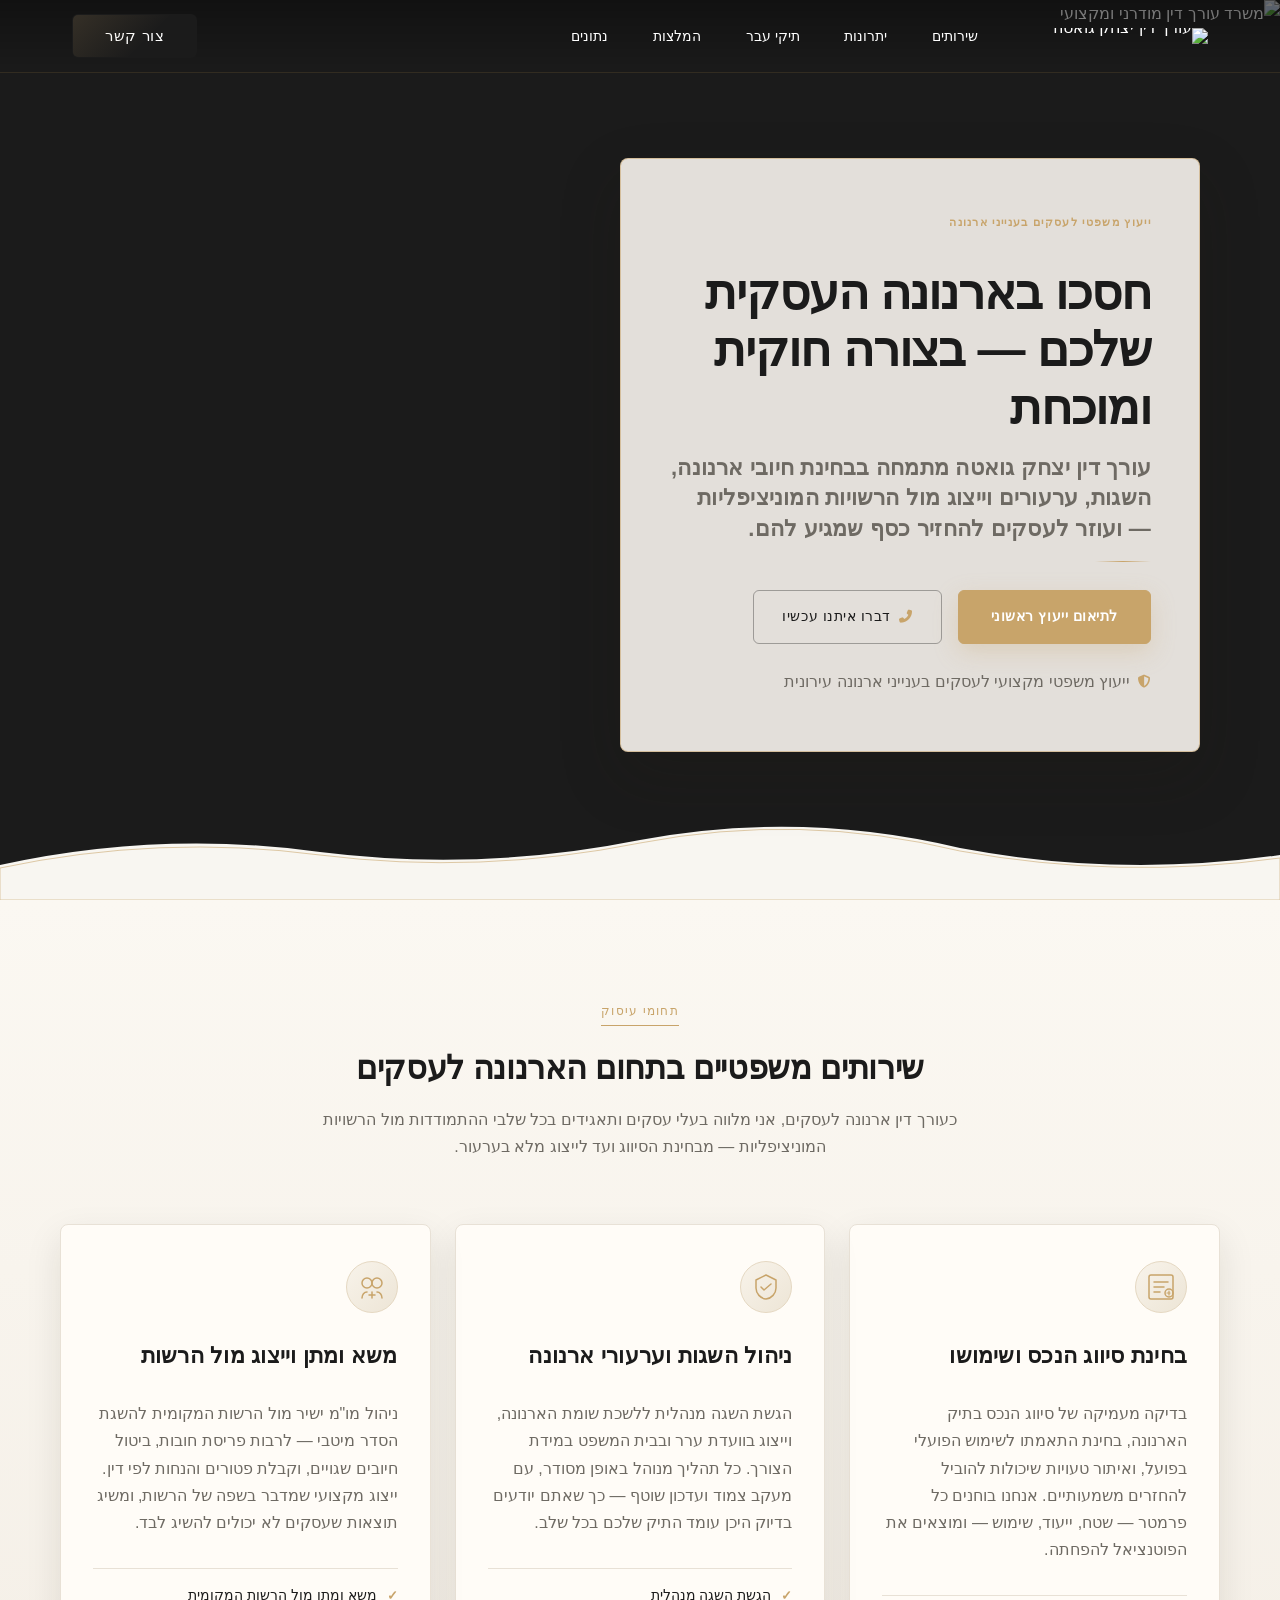
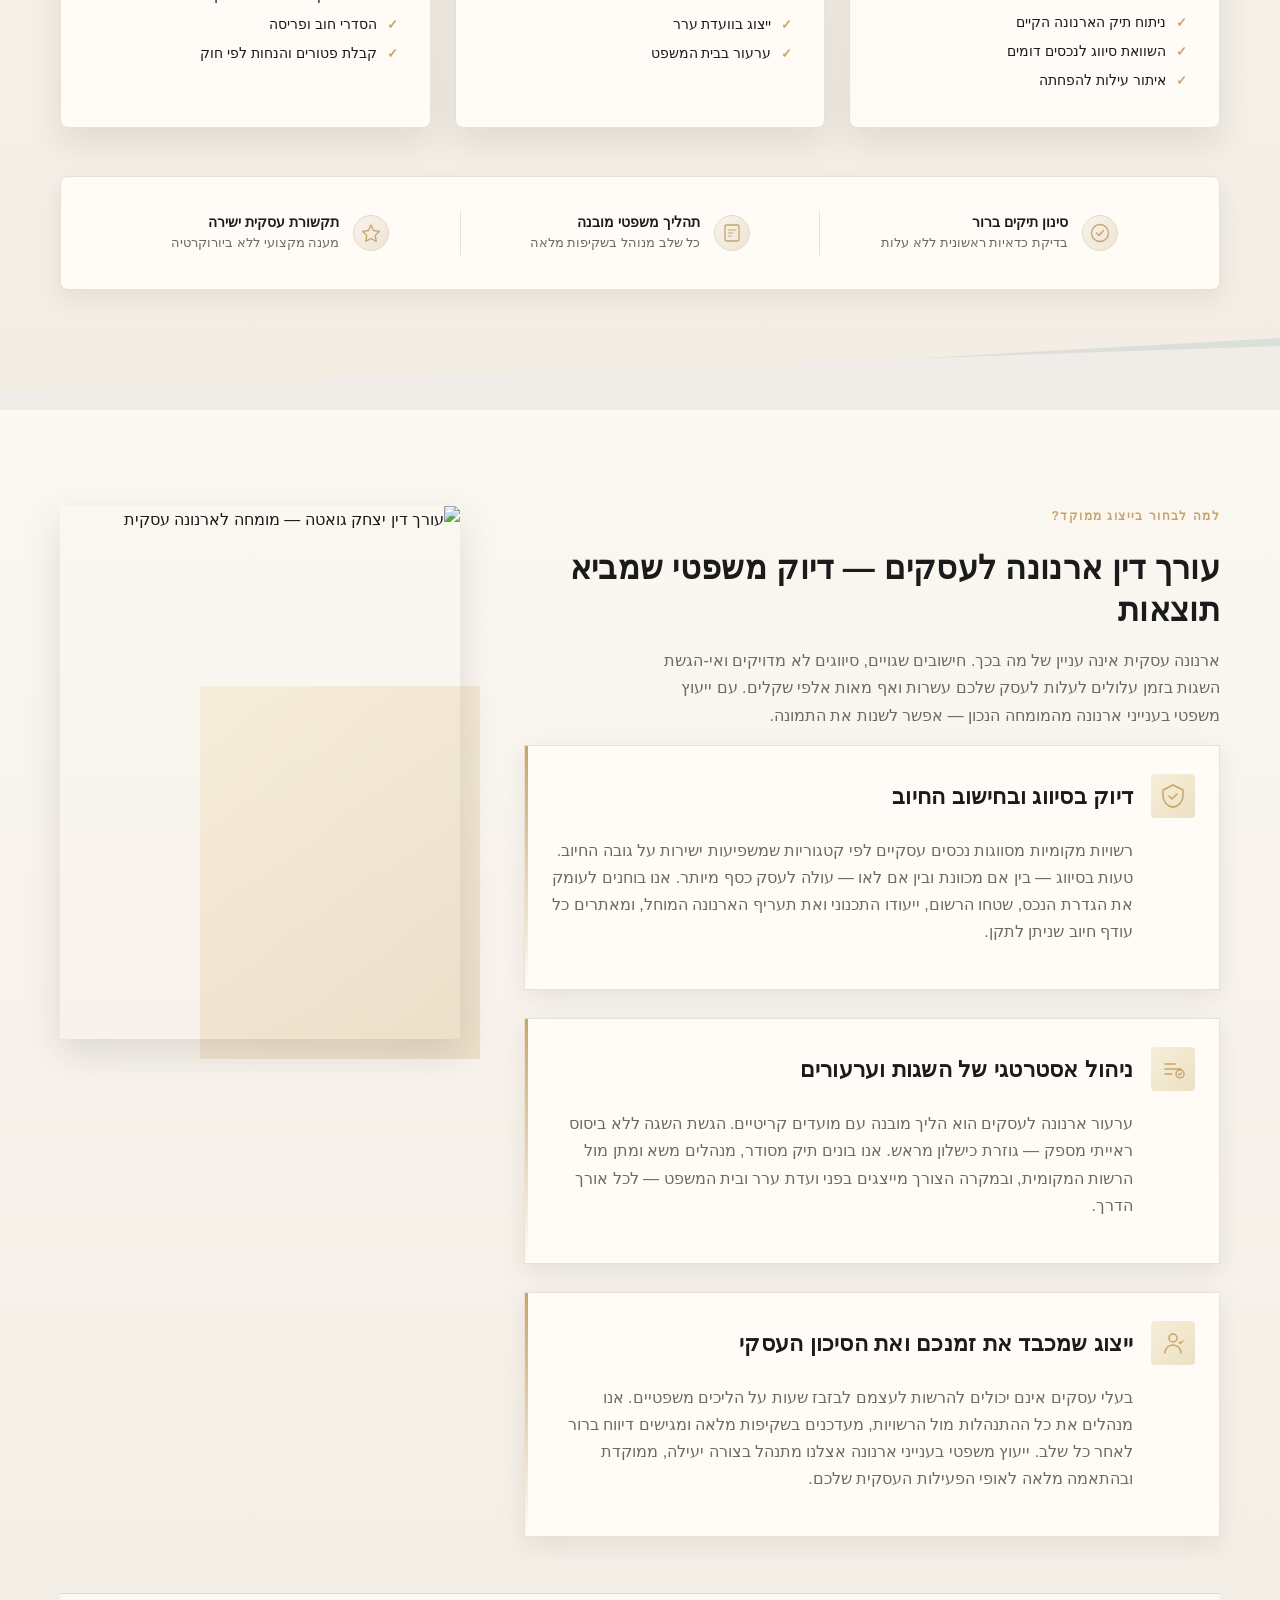
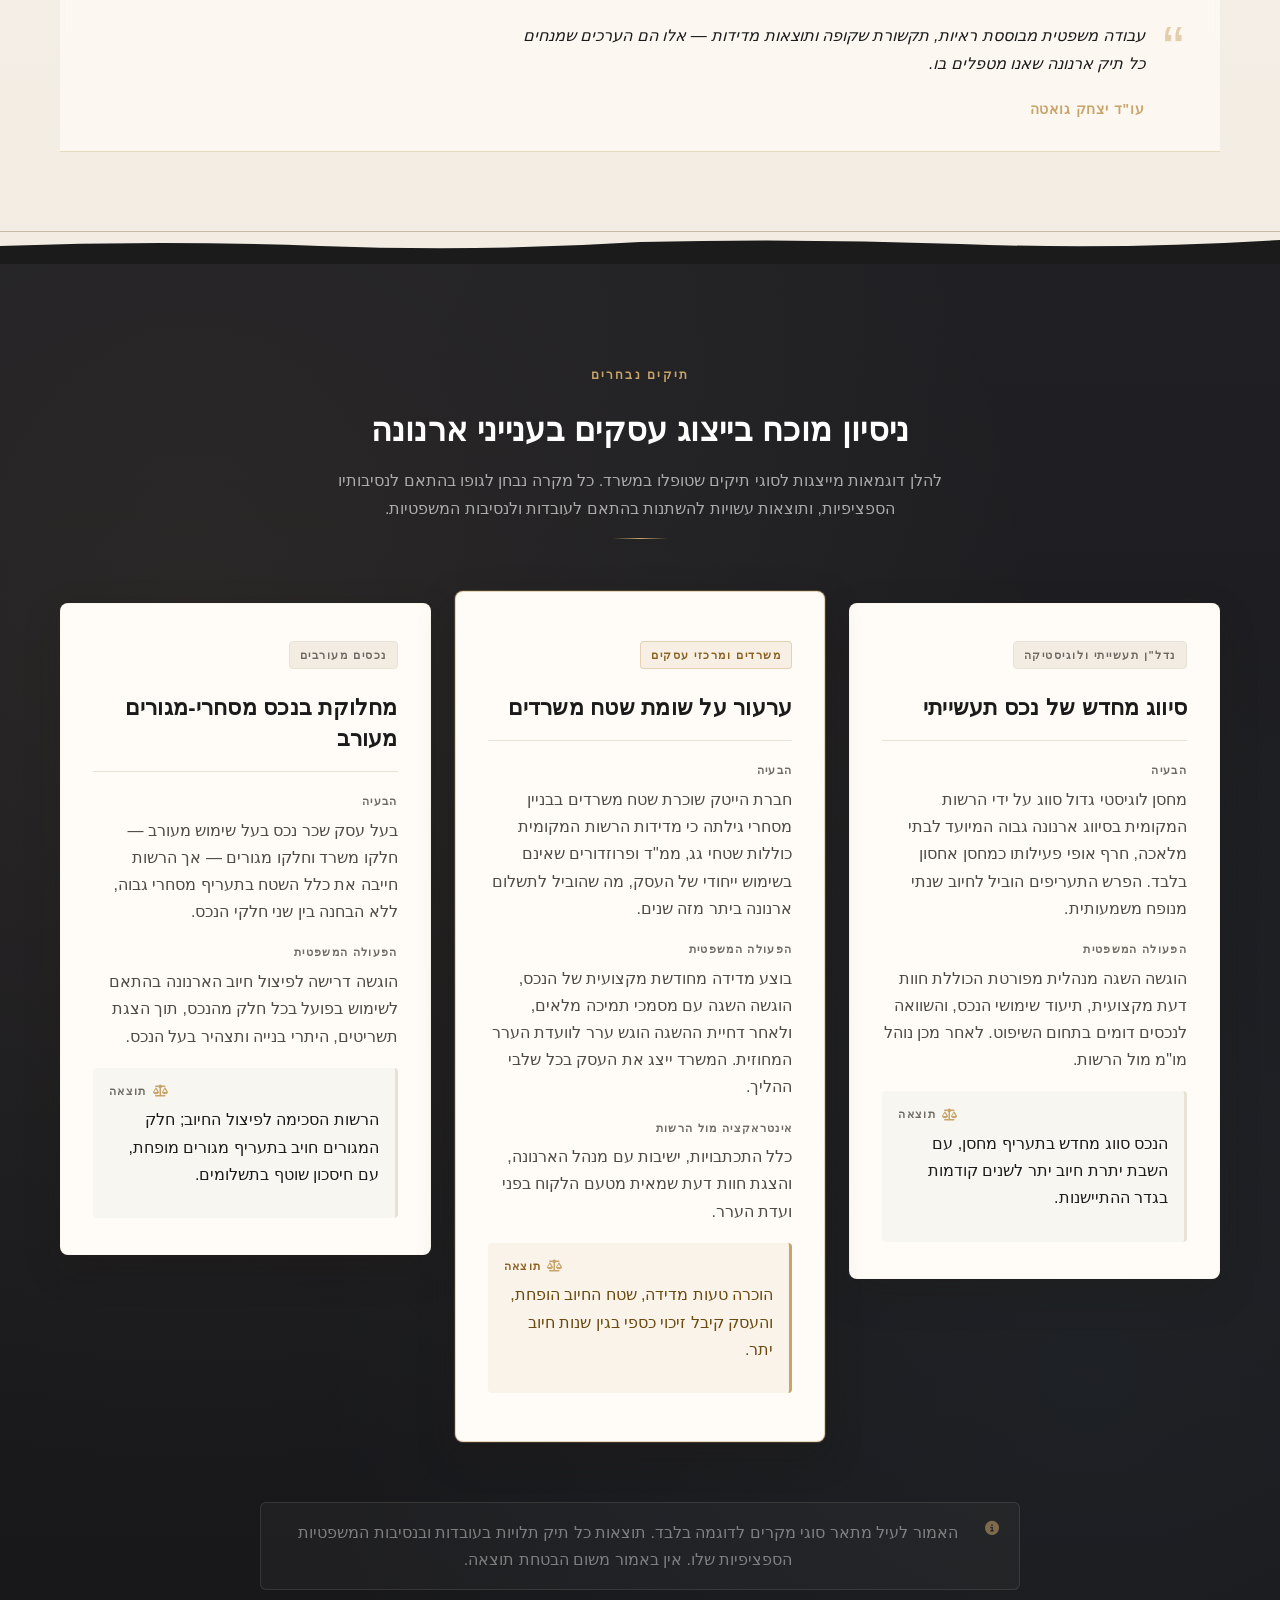
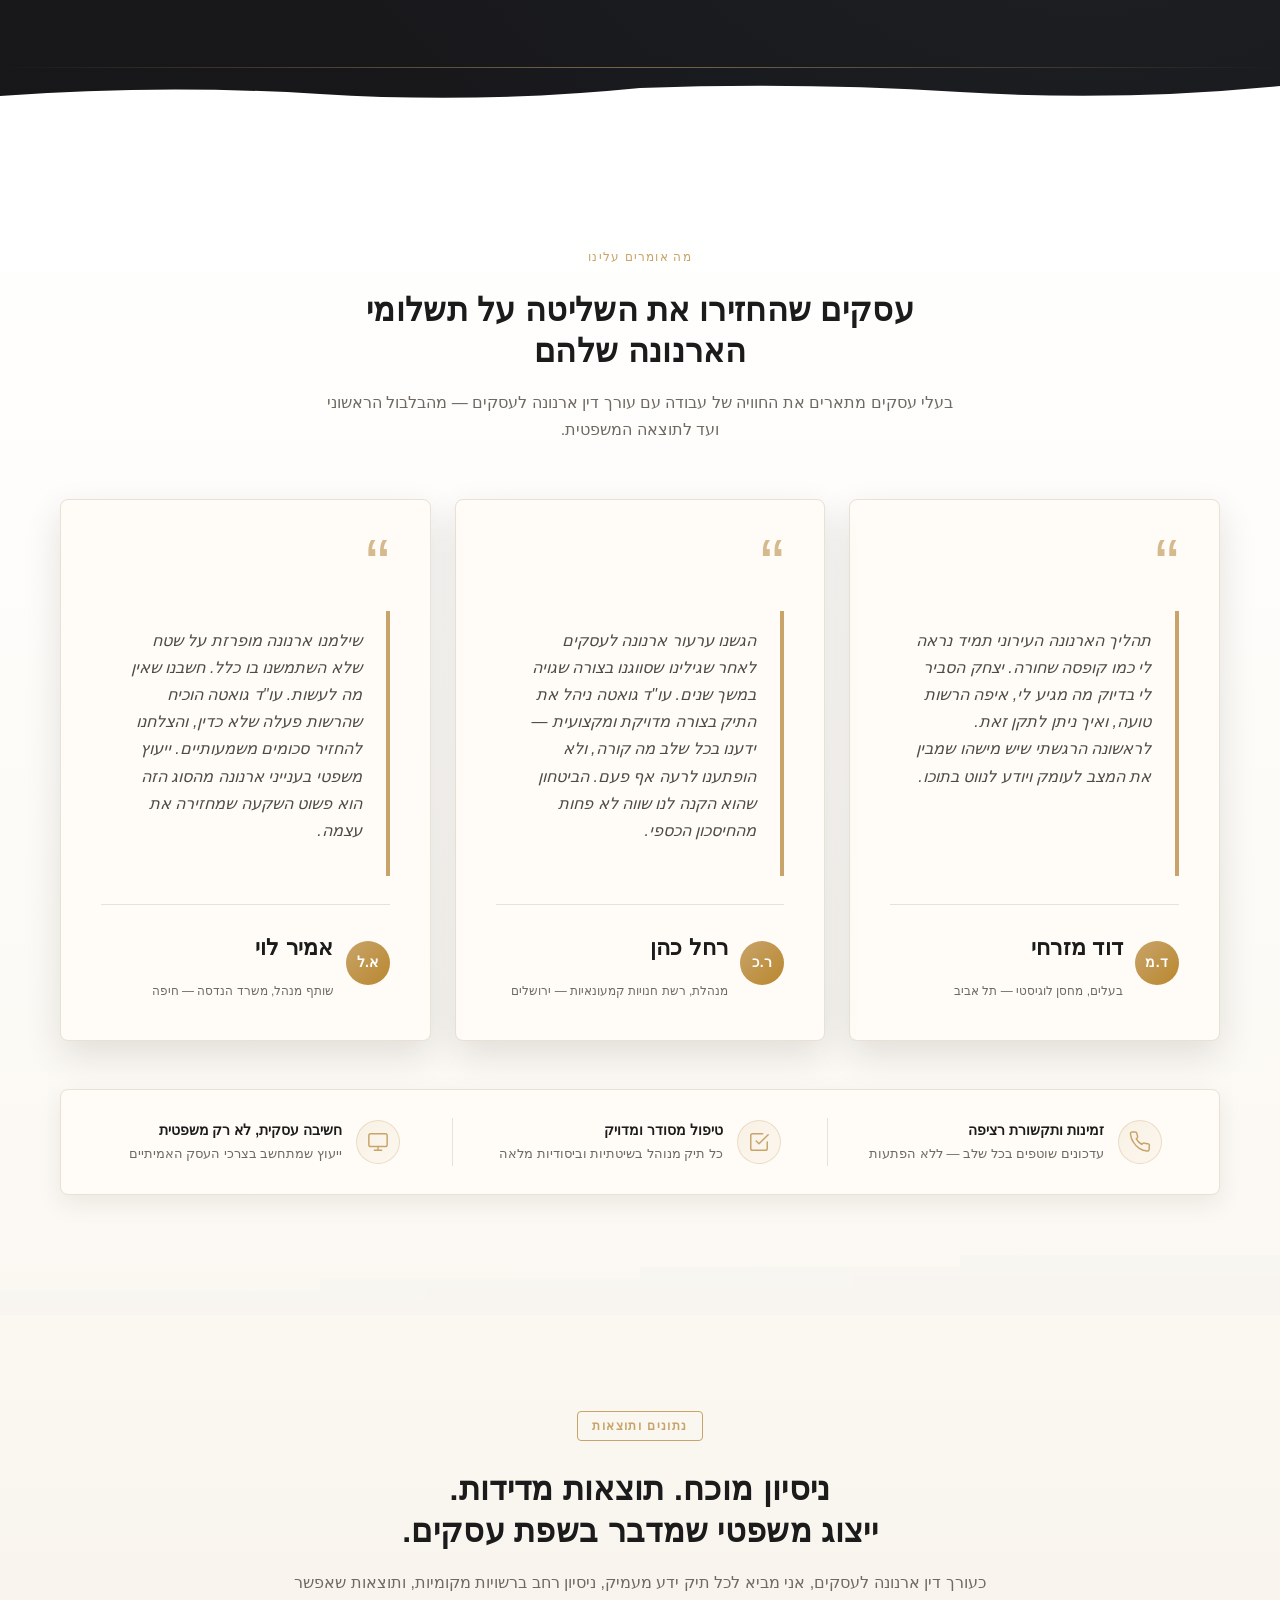
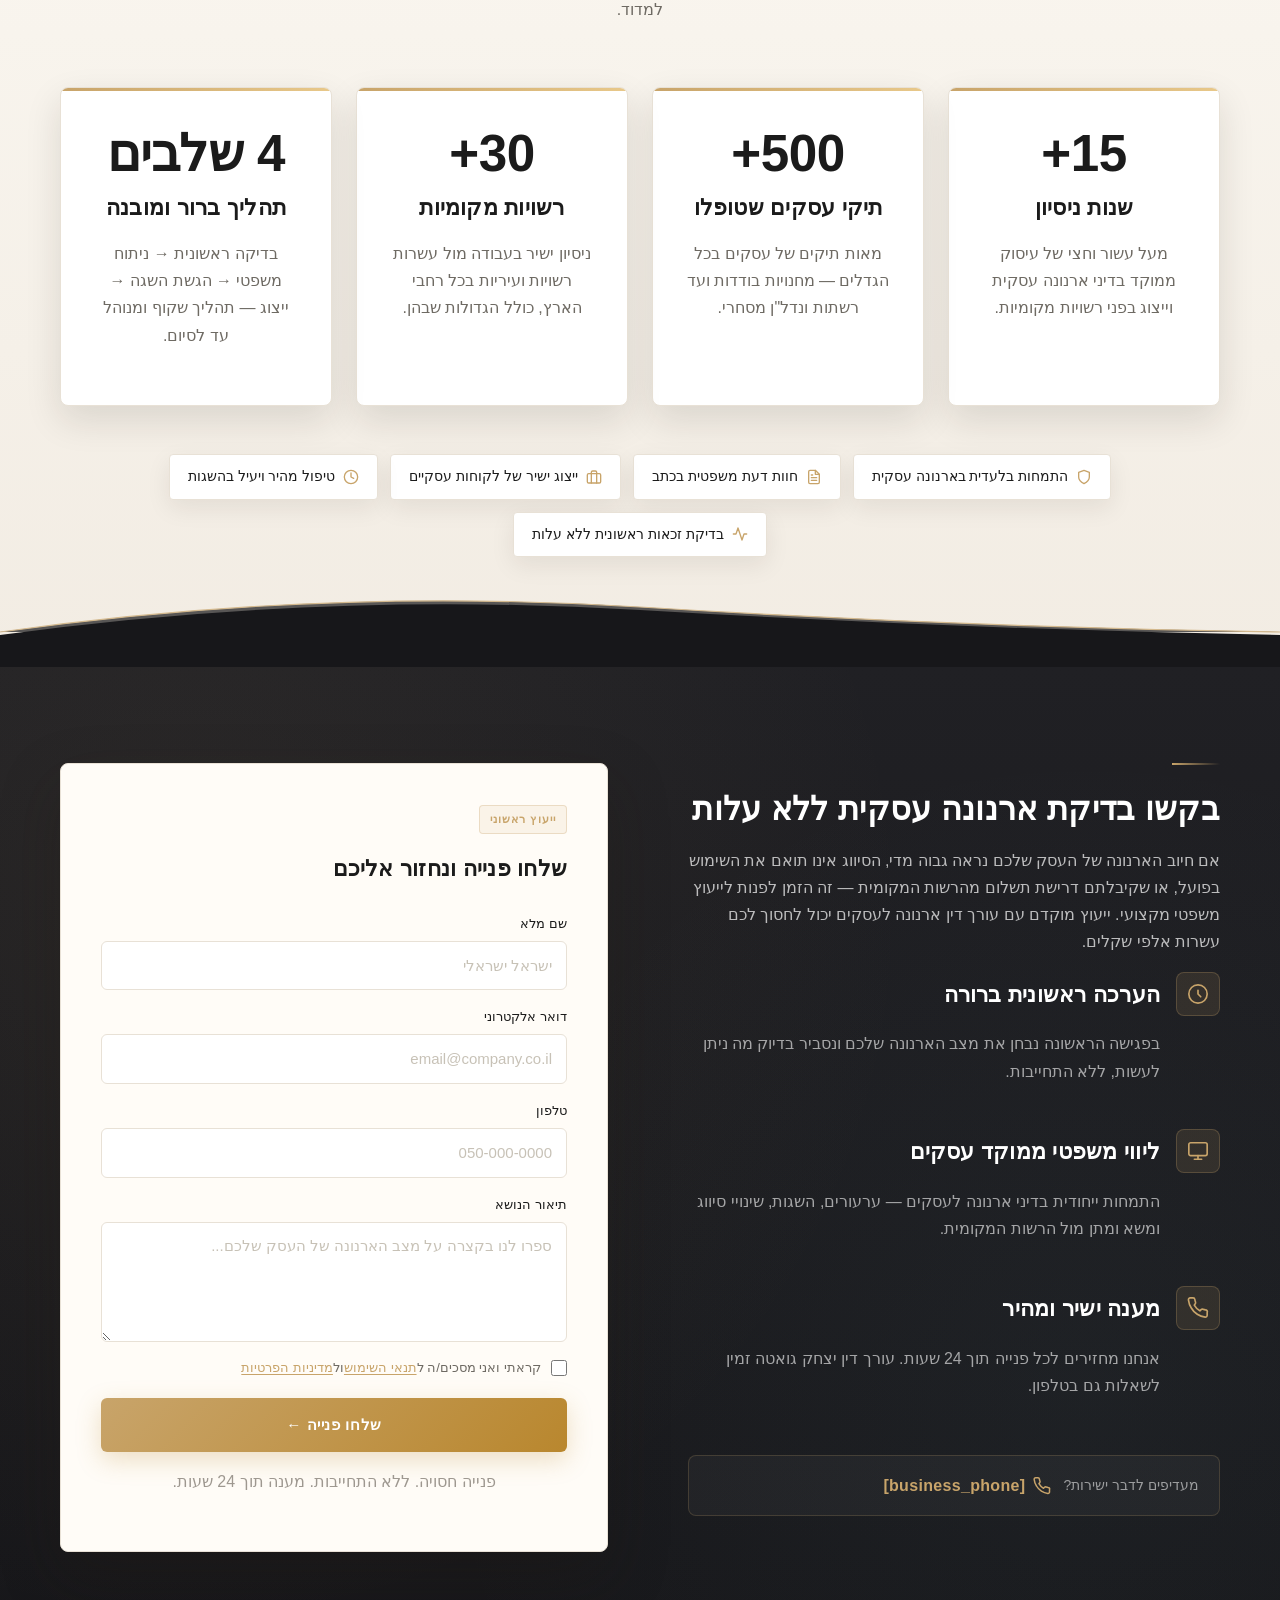
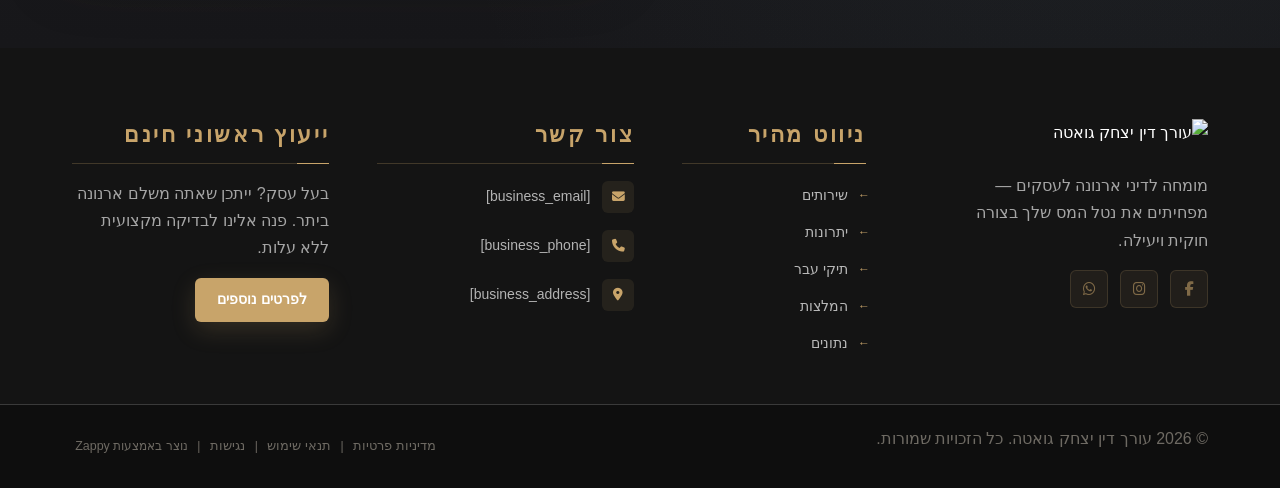
==== commit f85cdf73: "Incremental sync: 1 page(s) — update_image" ====
--- a/public/index.html
+++ b/public/index.html
@@ -1 +1 @@
-<!doctype html><html dir="rtl" lang="he"><head><meta charset="UTF-8"><meta content="width=device-width,initial-scale=1" name="viewport"><meta content="index, follow" name="robots"><title>הפחת את הארנונה שלך עכשיו — עורך דין יצחק גואטה</title><meta content="עסק שלך משלם ארנונה גבוהה מדי? עורך דין יצחק גואטה מתמחה בערעורי ארנונה לעסקים וחוסך ללקוחותיו אלפי שקלים. פנה אלינו היום לייעוץ ראשוני." name="description"><meta content="עורך דין ארנונה לעסקים, ערעור ארנונה לעסקים, ייעוץ משפטי בענייני ארנונה, עורך דין יצחק גואטה ארנונה, הפחתת ארנונה לעסקים" name="keywords"><link href="/assets/favicon.ico" rel="icon" type="image/x-icon"><link href="/assets/favicon-16x16.png" rel="icon" type="image/png" sizes="16x16"><link href="/assets/favicon-32x32.png" rel="icon" type="image/png" sizes="32x32"><link href="/assets/favicon-48x48.png" rel="icon" type="image/png" sizes="48x48"><link href="/assets/favicon-192x192.png" rel="icon" type="image/png" sizes="192x192"><link href="/assets/favicon-512x512.png" rel="icon" type="image/png" sizes="512x512"><link href="/assets/apple-touch-icon.png" rel="apple-touch-icon"><script>!function(){"use strict";var t="679b4a00-6f85-4dc7-802c-7e35d4f96236",e="https://api.zappy5.com/api/analytics/track",a=18e5,n=2592e6,o=!0,i=!0,r=!0;var s=function(){var e="zappy_visitor_"+t,a=null;try{if(a=localStorage.getItem(e)){var o=JSON.parse(a),i=Date.now();if(i-o.created<n)return o.lastSeen=i,localStorage.setItem(e,JSON.stringify(o)),o.id}}catch(t){console.warn("Zappy Analytics: LocalStorage not available")}var r="zv_"+Date.now()+"_"+Math.random().toString(36).substr(2,9);try{localStorage.setItem(e,JSON.stringify({id:r,created:Date.now(),lastSeen:Date.now()}))}catch(t){}return r}(),c=function(){var e="zappy_session_"+t,n=null;try{if(n=sessionStorage.getItem(e)){var o=JSON.parse(n),i=Date.now();if(i-o.timestamp<a)return o.timestamp=i,sessionStorage.setItem(e,JSON.stringify(o)),o.id}}catch(t){console.warn("Zappy Analytics: SessionStorage not available")}var r="zs_"+Date.now()+"_"+Math.random().toString(36).substr(2,9);try{sessionStorage.setItem(e,JSON.stringify({id:r,timestamp:Date.now()}))}catch(t){}return r}();function l(a,n){n=n||{};var o={website_id:t,event_type:a,page_path:window.location.pathname,referrer:document.referrer||"direct",visitor_id:s,session_id:c,metadata:n};if(navigator.sendBeacon){var i=new Blob([JSON.stringify(o)],{type:"application/json"});navigator.sendBeacon(e,i)}else fetch(e,{method:"POST",headers:{"Content-Type":"application/json"},body:JSON.stringify(o),keepalive:!0}).catch(function(t){console.warn("Zappy Analytics: Failed to track event",t)})}o&&l("pageview",{title:document.title,url:window.location.href}),i&&document.addEventListener("click",function(t){var e=t.target;if("BUTTON"===e.tagName||e.closest("button")){var a="BUTTON"===e.tagName?e:e.closest("button");l("click",{element:"button",text:a.textContent.trim().substring(0,100),id:a.id||null,class:a.className||null})}else if("A"===e.tagName||e.closest("a")){var n="A"===e.tagName?e:e.closest("a");l("navigation",{element:"link",text:n.textContent.trim().substring(0,100),href:n.href,external:n.hostname!==window.location.hostname})}},!0),r&&document.addEventListener("submit",function(t){var e=t.target;l("form_submit",{form_id:e.id||null,form_name:e.name||null,form_action:e.action||null,form_method:e.method||"GET"})},!0);var d=Date.now();window.addEventListener("beforeunload",function(){l("page_unload",{time_on_page:Math.floor((Date.now()-d)/1e3),page_path:window.location.pathname})}),window.zappyAnalytics={track:l,getVisitorId:function(){return s},getSessionId:function(){return c}}}()</script><meta content="הפחת את הארנונה שלך עכשיו — עורך דין יצחק גואטה" property="og:title"><meta content="עסק שלך משלם ארנונה גבוהה מדי? עורך דין יצחק גואטה מתמחה בערעורי ארנונה לעסקים וחוסך ללקוחותיו אלפי שקלים. פנה אלינו היום לייעוץ ראשוני." property="og:description"><meta content="summary_large_image" name="twitter:card"><meta content="הפחת את הארנונה שלך עכשיו — עורך דין יצחק גואטה" name="twitter:title"><meta content="עסק שלך משלם ארנונה גבוהה מדי? עורך דין יצחק גואטה מתמחה בערעורי ארנונה לעסקים וחוסך ללקוחותיו אלפי שקלים. פנה אלינו היום לייעוץ ראשוני." name="twitter:description"><meta content="website" property="og:type"><meta content="he_IL" property="og:locale"><link href="https://cdnjs.cloudflare.com/ajax/libs/font-awesome/6.4.0/css/all.min.css" rel="stylesheet"><link href="/assets/favicon.ico" rel="icon" type="image/x-icon"><link href="/assets/favicon-16x16.png" rel="icon" type="image/png" sizes="16x16"><link href="/assets/favicon-32x32.png" rel="icon" type="image/png" sizes="32x32"><link href="/assets/favicon-48x48.png" rel="icon" type="image/png" sizes="48x48"><link href="/assets/favicon-192x192.png" rel="icon" type="image/png" sizes="192x192"><link href="/assets/favicon-512x512.png" rel="icon" type="image/png" sizes="512x512"><link href="/assets/apple-touch-icon.png" rel="apple-touch-icon"><link href="https://cdn.jsdelivr.net/npm/vanilla-cookieconsent@3/dist/cookieconsent.css" rel="stylesheet"><script src="https://cdn.jsdelivr.net/npm/vanilla-cookieconsent@3/dist/cookieconsent.umd.js"></script><script src="https://cdn.jsdelivr.net/gh/mickidum/acc_toolbar/acctoolbar/acctoolbar.min.js"></script><link href="/styles.css" rel="stylesheet"><style id="zappy-dropdown-submenu-styles">#navMenu li:has(.sub-menu),.nav-menu li:has(.sub-menu),.navbar li:has(.sub-menu),nav li:has(.sub-menu){position:relative}#navMenu .sub-menu,.nav-menu .sub-menu,.navbar .sub-menu,nav .sub-menu{display:block!important;position:absolute!important;top:100%;left:0;min-width:220px;background:#fff;border-radius:8px;box-shadow:0 8px 25px rgba(0,0,0,.15);padding:8px 0;opacity:0;visibility:hidden;transform:translateY(10px);transition:all .3s ease;z-index:1000;list-style:none;pointer-events:none}#navMenu li:hover>.sub-menu,.nav-menu li:hover>.sub-menu,.navbar li:hover>.sub-menu,nav li:hover>.sub-menu{opacity:1!important;visibility:visible!important;transform:translateY(0)!important;pointer-events:auto!important}.sub-menu li{list-style:none;margin:0;padding:0}.sub-menu a{display:block!important;padding:10px 16px!important;color:var(--text-dark,#333)!important;font-weight:500;text-decoration:none;white-space:nowrap;transition:background-color .2s}.sub-menu .zappy-nav-child>a{padding-left:28px!important;font-size:.9em!important;opacity:.85!important}[dir=rtl] .sub-menu .zappy-nav-child>a,html[lang=ar] .sub-menu .zappy-nav-child>a,html[lang=he] .sub-menu .zappy-nav-child>a{padding-left:10px!important;padding-right:28px!important}.sub-menu .zappy-nav-parent>a{font-weight:600!important}.sub-menu a:hover{background-color:#f5f5f5}[dir=rtl] .nav-menu .sub-menu,[dir=rtl] .navbar .sub-menu,[dir=rtl] nav .sub-menu,html[lang=ar] .nav-menu .sub-menu,html[lang=ar] .navbar .sub-menu,html[lang=ar] nav .sub-menu,html[lang=he] .nav-menu .sub-menu,html[lang=he] .navbar .sub-menu,html[lang=he] nav .sub-menu{left:auto!important;right:0!important}.sub-menu:empty,.sub-menu:not(:has(li)):not(:has(> a)),.sub-menu:not(:has(li:not(.zappy-hidden-menu-item))):not(:has(> a)){display:none!important;opacity:0!important;visibility:hidden!important;pointer-events:none!important}li:has(.menu-group-title):hover>.sub-menu{opacity:1!important;visibility:visible!important;transform:translateY(0)!important;pointer-events:auto!important}#navMenu>li>.menu-group-title,.nav-menu>li>.menu-group-title{display:inline-block;padding:.5rem 1rem;cursor:default;user-select:none}@media (max-width:768px){#navMenu .sub-menu,.nav-menu .sub-menu,.navbar .sub-menu,nav .sub-menu{position:static!important;transform:none!important;box-shadow:none!important;background:0 0!important;max-height:0;overflow:hidden;opacity:0;visibility:hidden;transition:max-height .3s ease,opacity .3s ease;padding:0!important;border-radius:0!important}#navMenu .sub-menu.mobile-expanded,.nav-menu .sub-menu.mobile-expanded,.navbar .sub-menu.mobile-expanded{max-height:none!important;overflow-y:visible!important;opacity:1!important;visibility:visible!important;padding:8px 0 8px 16px!important}[dir=rtl] .sub-menu.mobile-expanded,html[lang=he] .sub-menu.mobile-expanded{padding:8px 16px 8px 0!important}#navMenu li:hover>.sub-menu,.nav-menu li:hover>.sub-menu,.navbar li:hover>.sub-menu,nav li:hover>.sub-menu{opacity:0;visibility:hidden;pointer-events:none}#navMenu li>.sub-menu.mobile-expanded,.nav-menu li>.sub-menu.mobile-expanded,.navbar li>.sub-menu.mobile-expanded,nav li>.sub-menu.mobile-expanded{opacity:1!important;visibility:visible!important;pointer-events:auto!important}#navMenu li:has(.sub-menu),.nav-menu li:has(.sub-menu),.navbar li:has(.sub-menu),nav li:has(.sub-menu){display:flex!important;flex-wrap:wrap!important;align-items:center!important;position:relative!important;min-height:44px!important}#navMenu li:has(.sub-menu)>a,.nav-menu li:has(.sub-menu)>a,.navbar li:has(.sub-menu)>a,nav li:has(.sub-menu)>a{flex:1!important;min-width:0!important}#navMenu li:has(.sub-menu)>.menu-group-title,.nav-menu li:has(.sub-menu)>.menu-group-title,.navbar li:has(.sub-menu)>.menu-group-title,nav li:has(.sub-menu)>.menu-group-title{flex:1!important;min-width:0!important;padding:0!important;line-height:inherit!important}#navMenu li:has(.sub-menu)>.sub-menu,.nav-menu li:has(.sub-menu)>.sub-menu,.navbar li:has(.sub-menu)>.sub-menu,nav li:has(.sub-menu)>.sub-menu{flex-basis:100%!important;width:100%!important}#navMenu li:has(.sub-menu)>a [class*=arrow],#navMenu li:has(.sub-menu)>a [class*=chevron],.nav-menu li:has(.sub-menu)>a .fa-angle-down,.nav-menu li:has(.sub-menu)>a .fa-chevron-down,.nav-menu li:has(.sub-menu)>a [class*=arrow],.nav-menu li:has(.sub-menu)>a [class*=chevron],nav li:has(.sub-menu)>a [class*=arrow],nav li:has(.sub-menu)>a [class*=chevron]{display:none!important;visibility:hidden!important}.mobile-submenu-toggle{display:flex!important;align-items:center!important;justify-content:center!important;width:44px!important;height:auto!important;background:0 0!important;border:none!important;cursor:pointer!important;color:var(--text-dark)!important;position:static!important;flex-shrink:0!important;align-self:stretch!important;z-index:2!important;padding:0!important;margin:0!important}.mobile-submenu-toggle::after{content:''!important;width:0!important;height:0!important;border-left:6px solid transparent!important;border-right:6px solid transparent!important;border-top:7px solid currentColor!important;transition:transform .3s ease!important}.mobile-submenu-toggle.expanded::after{transform:rotate(180deg)!important}.sub-menu a{padding:10px 0!important;display:block!important;color:var(--text-dark)!important;white-space:normal!important}.sub-menu .zappy-nav-child>a{padding-left:28px!important;font-size:.9em!important;opacity:.85!important}[dir=rtl] .sub-menu .zappy-nav-child>a,html[lang=ar] .sub-menu .zappy-nav-child>a,html[lang=he] .sub-menu .zappy-nav-child>a{padding-left:0!important;padding-right:28px!important}.sub-menu .zappy-nav-parent>a{font-weight:600!important}#navMenu.active,.nav-menu.active{max-width:100vw!important;overflow-x:hidden!important;box-sizing:border-box!important}.navbar .sub-menu li a,.zappy-products-dropdown .sub-menu a,nav.navbar .sub-menu li a{color:var(--text-dark)!important}}@media (min-width:769px){.mobile-submenu-toggle{display:none!important}}</style><style id="mobile-lang-menu-deployed-css">@media (max-width:768px){.lang-switcher,.nav-container .lang-switcher,.nav-cta-container .lang-switcher,.nav-ecommerce-icons .lang-switcher,.nav-icons-left .lang-switcher,.navbar .lang-switcher,.navbar .nav-cta-container .lang-switcher{display:none!important}.mobile-lang-menu{width:100%;border-top:1px solid rgba(128,128,128,.2);padding:8px 0 0 0;margin-top:8px}.mobile-lang-toggle{display:flex!important;align-items:center;justify-content:space-between;width:100%;padding:12px 16px;background:0 0;border:none;cursor:pointer;font-size:15px;color:inherit;font-family:inherit}.mobile-lang-toggle::after{content:'';display:inline-block;width:8px;height:8px;border-right:2px solid currentColor;border-bottom:2px solid currentColor;transform:rotate(45deg);transition:transform .3s ease;margin-left:8px}.mobile-lang-toggle.expanded::after{transform:rotate(-135deg)}.mobile-lang-options{max-height:0;overflow:hidden;transition:max-height .3s ease}.mobile-lang-options.expanded{max-height:300px}.mobile-lang-option{display:flex!important;align-items:center;gap:10px;padding:10px 24px;text-decoration:none;color:inherit;font-size:14px;font-family:inherit}.mobile-lang-option:hover{background:rgba(128,128,128,.1)}.mobile-lang-option.active{font-weight:600;opacity:.7;pointer-events:none}.mobile-lang-option img{width:20px;height:20px;border-radius:50%}}@media (min-width:769px){.mobile-lang-menu{display:none!important}}</style><style id="zappy-widget-visibility">#mic-access-tool-box,#mic-access-tool-general-button,#mic-init-access-tool #mic-access-tool-box,#mic-init-access-tool #mic-access-tool-general-button,#mic-init-access-tool .mic-access-tool-general-button,._access-icon,._access-menu,.mic-access-tool-box,.mic-access-tool-general-button,div[id*=mic-access-tool-box]{display:none!important;visibility:hidden!important;opacity:0!important;pointer-events:none!important}</style></head><body><nav class="navbar" dir="rtl"><button class="mobile-toggle" aria-label="Menu" id="mobileToggle"><svg viewBox="0 0 24 24" fill="none" height="24" width="24" class="hamburger-icon"><path d="M3 12h18M3 6h18M3 18h18" stroke="currentColor" stroke-width="2" stroke-linecap="round"></path></svg><svg viewBox="0 0 24 24" fill="none" height="24" width="24" class="close-icon" style="display:none"><path d="M18 6L6 18M6 6l12 12" stroke="currentColor" stroke-width="2" stroke-linecap="round"></path></svg></button><button class="phone-header-btn" aria-label="Call" data-phone="[business_phone]"><svg viewBox="0 0 24 24" fill="currentColor" height="20" width="20"><path d="M22 16.92v3a2 2 0 0 1-2.18 2 19.79 19.79 0 0 1-8.63-3.07 19.5 19.5 0 0 1-6-6 19.79 19.79 0 0 1-3.07-8.67A2 2 0 0 1 4.11 2h3a2 2 0 0 1 2 1.72 12.84 12.84 0 0 0 .7 2.81 2 2 0 0 1-.45 2.11L8.09 9.91a16 16 0 0 0 6 6l1.27-1.27a2 2 0 0 1 2.11-.45 12.84 12.84 0 0 0 2.81.7A2 2 0 0 1 22 16.92z"></path></svg></button><div class="nav-container"><div class="nav-right-group"><div class="nav-brand"><a href="/" class="logo-link"><img alt="עורך דין יצחק גואטה" src="/assets/logo.webp" class="logo"></a></div><ul class="nav-menu" id="navMenu"><li><a href="#services">שירותים</a></li><li><a href="#benefits">יתרונות</a></li><li><a href="#case-studies">תיקי עבר</a></li><li><a href="#testimonials">המלצות</a></li><li><a href="#stats">נתונים</a></li></ul></div><div class="nav-cta-container"><a href="#contact" class="nav-cta-btn">צור קשר</a></div></div></nav><script>window.addEventListener("load",function(){const e=document.querySelector(".navbar, nav, header");if(!e)return void console.log("[Navbar] Navbar element not found");let t=document.getElementById("mobileToggle")||document.querySelector(".mobile-toggle")||document.querySelector(".hamburger")||document.querySelector(".hamburger-menu")||document.querySelector(".menu-toggle")||document.querySelector(".burger-menu")||document.querySelector('[aria-label="Menu"]')||document.querySelector('[aria-label="תפריט"]');const o=document.querySelector(".phone-header-btn"),n=window.getComputedStyle(e);let r=n.backgroundColor;if(console.log("[Navbar] Initial navbar background:",r),"transparent"===r||"rgba(0, 0, 0, 0)"===r||r.startsWith("rgba")&&r.includes(", 0)")){const e=n.backgroundImage;if(e&&"none"!==e)console.log("[Navbar] Navbar has background image/gradient, using dark text"),r="rgb(240, 240, 240)";else{const e=window.getComputedStyle(document.body).backgroundColor;console.log("[Navbar] Navbar transparent, using body background:",e),r=e}}const i=r.match(/\d+/g);if(i&&i.length>=3){const e=(.299*parseInt(i[0])+.587*parseInt(i[1])+.114*parseInt(i[2]))/255;console.log("[Navbar] Mobile button colors preserved from Claude CSS (luminance:",e.toFixed(2)+")");const n=document.createElement("style");n.id="zappy-mobile-nav-fix";document.documentElement.lang;document.documentElement.dir,n.textContent='\n        /* Hide mobile buttons on desktop, show only on mobile */\n        @media (min-width: 769px) {\n          .mobile-toggle,\n          .phone-header-btn {\n            display: none !important;\n          }\n        }\n        \n        /* Show and position mobile buttons correctly on mobile */\n        @media (max-width: 768px) {\n          .mobile-toggle,\n          .phone-header-btn {\n            position: absolute !important;\n            top: 50% !important;\n            transform: translateY(-50%) !important;\n            z-index: 1001 !important;\n            display: flex !important;\n            align-items: center !important;\n            justify-content: center !important;\n            width: 36px !important;\n            height: 36px !important;\n            border-radius: 50% !important;\n            border: none !important;\n            cursor: pointer !important;\n            padding: 6px !important;\n            background: none !important;\n            color: var(--nav-text, var(--text-dark)) !important;\n          }\n          \n          /* LTR positioning (default): hamburger LEFT, phone RIGHT */\n          html:not([dir="rtl"]):not([lang="he"]):not([lang="ar"]) .mobile-toggle,\n          html[dir="ltr"] .mobile-toggle {\n            left: 12px !important;\n            right: auto !important;\n          }\n          html:not([dir="rtl"]):not([lang="he"]):not([lang="ar"]) .phone-header-btn,\n          html[dir="ltr"] .phone-header-btn {\n            right: 12px !important;\n            left: auto !important;\n          }\n          \n          /* RTL positioning: hamburger RIGHT, phone LEFT */\n          html[dir="rtl"] .mobile-toggle,\n          html[lang="he"] .mobile-toggle,\n          html[lang="ar"] .mobile-toggle {\n            right: 12px !important;\n            left: auto !important;\n          }\n          html[dir="rtl"] .phone-header-btn,\n          html[lang="he"] .phone-header-btn,\n          html[lang="ar"] .phone-header-btn {\n            left: 12px !important;\n            right: auto !important;\n          }\n          \n          /* CRITICAL: Ensure nav-container has min-height on mobile */\n          /* All children are positioned absolutely/fixed on mobile, so height:auto collapses to 0 */\n          .nav-container {\n            min-height: 70px !important;\n            position: relative !important;\n          }\n          \n          /* Ensure SVG icons are properly sized and inherit color */\n          .mobile-toggle svg,\n          .phone-header-btn svg {\n            width: 24px !important;\n            height: 24px !important;\n            /* Don\'t force display - let JavaScript control hamburger/close toggle */\n          }\n          \n          /* Reset nav-cta-container on mobile - remove desktop box-shadow/padding */\n          /* that creates a visible ghost box when CTA button is hidden */\n          .nav-cta-container {\n            box-shadow: none !important;\n            padding: 0 !important;\n          }\n          \n          /* Hide nav-cta-container entirely on mobile when there\'s no lang-switcher */\n          /* (only the CTA button is inside, and it\'s hidden on mobile) */\n          .nav-cta-container:not(:has(.lang-switcher)) {\n            display: none !important;\n          }\n          \n          /* CRITICAL: Prevent hero image fade gradient from bleeding over headline text */\n          /* The .image-fade-gradient has bottom: -30px (extends below parent) */\n          /* On mobile stacked layout, this overlaps the h1 text below the image */\n          .hero-image-column {\n            overflow: hidden !important;\n          }\n          .image-fade-gradient {\n            bottom: 0 !important;\n          }\n          \n          /* Hide desktop language switcher on mobile - hamburger menu handles it */\n          /* High specificity to override stored CSS */\n          .lang-switcher,\n          .nav-cta-container .lang-switcher,\n          .nav-container .lang-switcher,\n          .navbar .lang-switcher,\n          .navbar .nav-cta-container .lang-switcher {\n            display: none !important;\n          }\n        }\n      ';const r=document.getElementById("zappy-mobile-nav-fix");r&&r.remove(),document.head.appendChild(n),console.log("[Navbar] Critical CSS injected for mobile nav positioning");const l=window.innerWidth<=768;if(t){const e=t.querySelector(".hamburger-icon"),o=t.querySelector(".close-icon");e&&(e.style.setProperty("width","24px","important"),e.style.setProperty("height","24px","important"),e.style.setProperty("display","block","important")),o&&(o.style.setProperty("width","24px","important"),o.style.setProperty("height","24px","important"),o.style.setProperty("display","none","important")),l?(t.style.setProperty("position","absolute","important"),t.style.setProperty("top","50%","important"),t.style.setProperty("transform","translateY(-50%)","important"),t.style.setProperty("z-index","1001","important"),t.style.removeProperty("left"),t.style.removeProperty("right"),console.log("[Navbar] Mobile toggle positioning applied (mobile viewport)")):(t.style.removeProperty("position"),t.style.removeProperty("top"),t.style.removeProperty("transform"),t.style.removeProperty("z-index"),t.style.removeProperty("left"),t.style.removeProperty("right"),console.log("[Navbar] Desktop viewport - cleared mobile toggle inline positioning"))}if(o){const e=o.querySelector("svg");e&&(e.style.width="24px",e.style.height="24px",e.setAttribute("width","24"),e.setAttribute("height","24")),l?(o.style.setProperty("position","absolute","important"),o.style.setProperty("top","50%","important"),o.style.setProperty("transform","translateY(-50%)","important"),o.style.setProperty("z-index","1001","important"),o.style.removeProperty("left"),o.style.removeProperty("right"),console.log("[Navbar] Phone button positioning applied (mobile viewport)")):(o.style.removeProperty("position"),o.style.removeProperty("top"),o.style.removeProperty("transform"),o.style.removeProperty("z-index"),o.style.removeProperty("left"),o.style.removeProperty("right"),console.log("[Navbar] Desktop viewport - cleared phone button inline positioning"))}}else console.log("[Navbar] Could not parse background color:",r);t=document.getElementById("mobileToggle")||document.querySelector(".mobile-toggle")||document.querySelector(".hamburger")||document.querySelector(".hamburger-menu")||document.querySelector(".menu-toggle")||document.querySelector(".burger-menu")||document.querySelector('[aria-label="Menu"]')||document.querySelector('[aria-label="תפריט"]');const l=document.getElementById("navMenu")||document.querySelector(".nav-menu")||document.querySelector(".nav-links")||document.querySelector("nav ul:not(.submenu)");if(!t||!l)return void console.log("[Navbar] Mobile toggle or menu not found:",{toggle:!!t,menu:!!l});l.id||(l.id="navMenu"),console.log("[Navbar] Initializing mobile menu...");const a=t.cloneNode(!0);t.parentNode.replaceChild(a,t),a.addEventListener("click",function(e){e.preventDefault(),e.stopPropagation();const t=this.querySelector(".hamburger-icon"),o=this.querySelector(".close-icon");l.classList.contains("active")?(l.classList.remove("active"),t&&t.style.setProperty("display","block","important"),o&&o.style.setProperty("display","none","important"),document.body.style.overflow="",console.log("[Navbar] Menu closed")):(l.classList.add("active"),t&&t.style.setProperty("display","none","important"),o&&o.style.setProperty("display","block","important"),document.body.style.overflow="hidden",console.log("[Navbar] Menu opened"))}),l.querySelectorAll("a").forEach(function(e){e.addEventListener("click",function(){if("#"===this.getAttribute("href"))return;const e=a.querySelector(".hamburger-icon"),t=a.querySelector(".close-icon");l.classList.remove("active"),e&&e.style.setProperty("display","block","important"),t&&t.style.setProperty("display","none","important"),document.body.style.overflow="",console.log("[Navbar] Menu closed (link clicked)")})});var s=l.querySelectorAll(".dropdown-toggle");s.forEach(function(e){e.addEventListener("click",function(e){e.preventDefault(),e.stopPropagation();var t=this.closest(".nav-dropdown");t&&(t.parentNode.querySelectorAll(".nav-dropdown.open").forEach(function(e){e!==t&&e.classList.remove("open")}),t.classList.toggle("open"),console.log("[Navbar] Dropdown toggled:",t.classList.contains("open")?"open":"closed"))})}),document.addEventListener("click",function(e){e.target.closest(".nav-dropdown")||document.querySelectorAll(".nav-dropdown.open").forEach(function(e){e.classList.remove("open")})}),console.log("[Navbar] Dropdown handlers initialized for "+s.length+" dropdowns"),o&&o.addEventListener("click",function(){const e=document.querySelectorAll('a[href^="tel:"]'),t=e.length>0?e[0].getAttribute("href").replace("tel:",""):"[business_phone]";window.location.href="tel:"+t,console.log("[Navbar] Phone button clicked")}),console.log("[Navbar] Mobile menu initialized successfully");const p=function(){const e=document.querySelector(".whatsapp-float");e&&(window.innerWidth>=769?(e.style.setProperty("display","none","important"),e.style.setProperty("visibility","hidden","important"),e.style.setProperty("opacity","0","important"),e.style.setProperty("pointer-events","none","important"),console.log("[WhatsApp] Button hidden on desktop")):(e.style.removeProperty("display"),e.style.removeProperty("visibility"),e.style.removeProperty("opacity"),e.style.removeProperty("pointer-events"),console.log("[WhatsApp] Button visible on mobile")))};let c;p(),window.addEventListener("resize",function(){clearTimeout(c),c=setTimeout(p,100)})})</script><main><section class="index-hero-section" data-layout-spec="בית-hero" dir="rtl" id="hero" data-hero-type="fullscreen-scrim"><div class="index-hero-bg"><img alt="משרד עורך דין מודרני ומקצועי" src="/assets/site-index-hero-image-1.webp" data-context="A bright, modern legal office meeting room in Israel. Floor-to-ceiling windows with natural light flooding in, a sleek conference table with leather chairs, subtle law books on shelves in the background, clean white and graphite tones with warm wood accents. The atmosphere is premium, calm, and trustworthy. Slightly desaturated and polished to feel professional and upscale. Wide angle shot suitable for a full-bleed hero background." data-placeholder="index-hero-image-1" height="900" width="1440" data-hero-bg="true"></div><div class="index-hero-scrim" aria-hidden="true"></div><div class="index-hero-container"><div class="index-hero-card"><span class="index-hero-eyebrow">ייעוץ משפטי לעסקים בענייני ארנונה</span><h1 class="index-hero-headline">חסכו בארנונה העסקית שלכם — בצורה חוקית ומוכחת</h1><h3 class="index-hero-subtitle">עורך דין יצחק גואטה מתמחה בבחינת חיובי ארנונה, השגות, ערעורים וייצוג מול הרשויות המוניציפליות — ועוזר לעסקים להחזיר כסף שמגיע להם.</h3><div class="index-hero-gold-rule" aria-hidden="true"></div><div class="index-hero-cta-row"><a href="#contact" class="index-hero-btn-primary">לתיאום ייעוץ ראשוני</a><a href="tel:[business_phone]" class="index-hero-btn-secondary"><i class="fas fa-phone-alt" aria-hidden="true"></i>דברו איתנו עכשיו</a></div><p class="index-hero-trust"><i class="fas fa-shield-alt" aria-hidden="true"></i>ייעוץ משפטי מקצועי לעסקים בענייני ארנונה עירונית</p></div></div><div class="index-hero-divider-wrapper"><svg viewBox="0 0 1440 90" xmlns="http://www.w3.org/2000/svg" aria-hidden="true" data-no-icon-edit="true" preserveAspectRatio="none"><path d="M0,90 L0,55 Q180,20 360,42 Q540,62 720,30 Q900,0 1080,38 Q1260,68 1440,45 L1440,90 Z" fill="#F8F6F1"></path><path d="M0,90 L0,58 Q180,24 360,45 Q540,65 720,33 Q900,2 1080,41 Q1260,70 1440,48 L1440,90 Z" stroke="#C8A46A" stroke-width="1" fill="#F8F6F1" opacity="0.6"></path></svg></div></section><section class="index-services-section" data-layout-spec="בית-services" dir="rtl" id="services"><div class="index-services-container"><div class="index-services-intro"><span class="index-services-label">תחומי עיסוק</span><h2 class="index-services-heading">שירותים משפטיים בתחום הארנונה לעסקים</h2><p class="index-services-subtext">כעורך דין ארנונה לעסקים, אני מלווה בעלי עסקים ותאגידים בכל שלבי ההתמודדות מול הרשויות המוניציפליות — מבחינת הסיווג ועד לייצוג מלא בערעור.</p></div><div class="index-services-grid"><article class="index-services-card"><div class="index-services-card-icon" aria-hidden="true"><svg viewBox="0 0 32 32" fill="none" height="32" width="32" data-element-type="icon" data-icon-type="svg" xmlns="http://www.w3.org/2000/svg"><rect height="24" rx="2" width="24" x="4" y="4" fill="none" stroke="currentColor" stroke-width="1.5"></rect><line x1="9" x2="23" y1="11" y2="11" stroke="currentColor" stroke-linecap="round" stroke-width="1.5"></line><line x1="9" x2="19" y1="16" y2="16" stroke="currentColor" stroke-linecap="round" stroke-width="1.5"></line><line x1="9" x2="15" y1="21" y2="21" stroke="currentColor" stroke-linecap="round" stroke-width="1.5"></line><circle cx="24" cy="22" r="4" stroke="currentColor" stroke-width="1.5" fill="none"></circle><line x1="22" x2="25" y1="22" y2="22" stroke="currentColor" stroke-linecap="round" stroke-width="1.2"></line><line x1="24" x2="24" y1="20" y2="24" stroke="currentColor" stroke-linecap="round" stroke-width="1.2"></line></svg></div><div class="index-services-card-content"><h3 class="index-services-card-title">בחינת סיווג הנכס ושימושו</h3><p class="index-services-card-text">בדיקה מעמיקה של סיווג הנכס בתיק הארנונה, בחינת התאמתו לשימוש הפועלי בפועל, ואיתור טעויות שיכולות להוביל להחזרים משמעותיים. אנחנו בוחנים כל פרמטר — שטח, ייעוד, שימוש — ומוצאים את הפוטנציאל להפחתה.</p><ul class="index-services-card-list"><li><span class="index-services-check" aria-hidden="true">✓</span><span>ניתוח תיק הארנונה הקיים</span></li><li><span class="index-services-check" aria-hidden="true">✓</span><span>השוואת סיווג לנכסים דומים</span></li><li><span class="index-services-check" aria-hidden="true">✓</span><span>איתור עילות להפחתה</span></li></ul></div></article><article class="index-services-card"><div class="index-services-card-icon" aria-hidden="true"><svg viewBox="0 0 32 32" fill="none" height="32" width="32" data-element-type="icon" data-icon-type="svg" xmlns="http://www.w3.org/2000/svg"><path d="M16 4L6 9V17C6 22.5 10.5 27.5 16 28C21.5 27.5 26 22.5 26 17V9L16 4Z" stroke="currentColor" stroke-width="1.5" fill="none" stroke-linejoin="round"></path><polyline points="11,16 14,19 21,13" fill="none" stroke="currentColor" stroke-linecap="round" stroke-linejoin="round" stroke-width="1.5"></polyline></svg></div><div class="index-services-card-content"><h3 class="index-services-card-title">ניהול השגות וערעורי ארנונה</h3><p class="index-services-card-text">הגשת השגה מנהלית ללשכת שומת הארנונה, וייצוג בוועדת ערר ובבית המשפט במידת הצורך. כל תהליך מנוהל באופן מסודר, עם מעקב צמוד ועדכון שוטף — כך שאתם יודעים בדיוק היכן עומד התיק שלכם בכל שלב.</p><ul class="index-services-card-list"><li><span class="index-services-check" aria-hidden="true">✓</span><span>הגשת השגה מנהלית</span></li><li><span class="index-services-check" aria-hidden="true">✓</span><span>ייצוג בוועדת ערר</span></li><li><span class="index-services-check" aria-hidden="true">✓</span><span>ערעור בבית המשפט</span></li></ul></div></article><article class="index-services-card"><div class="index-services-card-icon" aria-hidden="true"><svg viewBox="0 0 32 32" fill="none" height="32" width="32" data-element-type="icon" data-icon-type="svg" xmlns="http://www.w3.org/2000/svg"><circle cx="11" cy="12" r="5" stroke="currentColor" stroke-width="1.5" fill="none"></circle><circle cx="21" cy="12" r="5" stroke="currentColor" stroke-width="1.5" fill="none"></circle><path d="M6 27C6 23.7 8.2 21 11 21" stroke="currentColor" stroke-width="1.5" stroke-linecap="round" fill="none"></path><path d="M21 21C23.8 21 26 23.7 26 27" stroke="currentColor" stroke-width="1.5" stroke-linecap="round" fill="none"></path><line x1="16" x2="16" y1="21" y2="27" stroke="currentColor" stroke-linecap="round" stroke-width="1.5"></line><line x1="13" x2="19" y1="24" y2="24" stroke="currentColor" stroke-linecap="round" stroke-width="1.5"></line></svg></div><div class="index-services-card-content"><h3 class="index-services-card-title">משא ומתן וייצוג מול הרשות</h3><p class="index-services-card-text">ניהול מו"מ ישיר מול הרשות המקומית להשגת הסדר מיטבי — לרבות פריסת חובות, ביטול חיובים שגויים, וקבלת פטורים והנחות לפי דין. ייצוג מקצועי שמדבר בשפה של הרשות, ומשיג תוצאות שעסקים לא יכולים להשיג לבד.</p><ul class="index-services-card-list"><li><span class="index-services-check" aria-hidden="true">✓</span><span>משא ומתן מול הרשות המקומית</span></li><li><span class="index-services-check" aria-hidden="true">✓</span><span>הסדרי חוב ופריסה</span></li><li><span class="index-services-check" aria-hidden="true">✓</span><span>קבלת פטורים והנחות לפי חוק</span></li></ul></div></article></div><div class="index-services-reassurance"><div class="index-services-proof"><span class="index-services-proof-icon" aria-hidden="true"><svg viewBox="0 0 20 20" fill="none" height="20" width="20" data-element-type="icon" data-icon-type="svg" xmlns="http://www.w3.org/2000/svg"><circle cx="10" cy="10" r="8.5" stroke="currentColor" stroke-width="1.3" fill="none"></circle><polyline points="6.5,10 9,12.5 13.5,7.5" fill="none" stroke="currentColor" stroke-linecap="round" stroke-linejoin="round" stroke-width="1.4"></polyline></svg></span><div><strong class="index-services-proof-title">סינון תיקים ברור</strong><span class="index-services-proof-desc">בדיקת כדאיות ראשונית ללא עלות</span></div></div><div class="index-services-proof-divider" aria-hidden="true"></div><div class="index-services-proof"><span class="index-services-proof-icon" aria-hidden="true"><svg viewBox="0 0 20 20" fill="none" height="20" width="20" data-element-type="icon" data-icon-type="svg" xmlns="http://www.w3.org/2000/svg"><rect height="16" rx="1.5" width="14" x="3" y="2" fill="none" stroke="currentColor" stroke-width="1.3"></rect><line x1="6.5" x2="13.5" y1="7" y2="7" stroke="currentColor" stroke-linecap="round" stroke-width="1.2"></line><line x1="6.5" x2="11" y1="10" y2="10" stroke="currentColor" stroke-linecap="round" stroke-width="1.2"></line><line x1="6.5" x2="9" y1="13" y2="13" stroke="currentColor" stroke-linecap="round" stroke-width="1.2"></line></svg></span><div><strong class="index-services-proof-title">תהליך משפטי מובנה</strong><span class="index-services-proof-desc">כל שלב מנוהל בשקיפות מלאה</span></div></div><div class="index-services-proof-divider" aria-hidden="true"></div><div class="index-services-proof"><span class="index-services-proof-icon" aria-hidden="true"><svg viewBox="0 0 20 20" fill="none" height="20" width="20" data-element-type="icon" data-icon-type="svg" xmlns="http://www.w3.org/2000/svg"><path d="M10 2L12.5 7.5L18.5 8.3L14.2 12.4L15.3 18.4L10 15.5L4.7 18.4L5.8 12.4L1.5 8.3L7.5 7.5Z" stroke="currentColor" stroke-width="1.3" fill="none" stroke-linejoin="round"></path></svg></span><div><strong class="index-services-proof-title">תקשורת עסקית ישירה</strong><span class="index-services-proof-desc">מענה מקצועי ללא ביורוקרטיה</span></div></div></div></div><div class="index-services-divider-wrapper" aria-hidden="true"><svg viewBox="0 0 1200 72" xmlns="http://www.w3.org/2000/svg" aria-hidden="true" data-no-icon-edit="true" preserveAspectRatio="none"><polygon fill="#6F9EAB" points="0,72 1200,0 1200,72" opacity="0.18"></polygon><polygon fill="#6F9EAB" points="0,72 1200,24 1200,72" opacity="0.10"></polygon><polygon fill="#F0EDE8" points="0,72 0,52 1200,8 1200,72"></polygon></svg></div></section><section class="index-benefits-section" data-layout-spec="בית-benefits" dir="rtl" id="benefits"><div class="index-benefits-container"><div class="index-benefits-main-row"><div class="index-benefits-content-col"><span class="index-benefits-eyebrow">למה לבחור בייצוג ממוקד?</span><h2 class="index-benefits-heading">עורך דין ארנונה לעסקים — דיוק משפטי שמביא תוצאות</h2><p class="index-benefits-intro">ארנונה עסקית אינה עניין של מה בכך. חישובים שגויים, סיווגים לא מדויקים ואי-הגשת השגות בזמן עלולים לעלות לעסק שלכם עשרות ואף מאות אלפי שקלים. עם ייעוץ משפטי בענייני ארנונה מהמומחה הנכון — אפשר לשנות את התמונה.</p><div class="index-benefits-blocks"><article class="index-benefits-block"><div class="index-benefits-block-icon"><svg viewBox="0 0 28 28" fill="none" height="28" width="28" data-element-type="icon" data-icon-type="svg" xmlns="http://www.w3.org/2000/svg" aria-hidden="true"><path d="M14 3L4 8v6c0 5.25 4.27 10.16 10 11.33C19.73 24.16 24 19.25 24 14V8L14 3z" stroke="currentColor" stroke-width="1.5" stroke-linejoin="round"></path><path d="M10 14l3 3 5-5" stroke="currentColor" stroke-width="1.5" stroke-linecap="round" stroke-linejoin="round"></path></svg></div><div class="index-benefits-block-body"><h3 class="index-benefits-block-title">דיוק בסיווג ובחישוב החיוב</h3><p class="index-benefits-block-text">רשויות מקומיות מסווגות נכסים עסקיים לפי קטגוריות שמשפיעות ישירות על גובה החיוב. טעות בסיווג — בין אם מכוונת ובין אם לאו — עולה לעסק כסף מיותר. אנו בוחנים לעומק את הגדרת הנכס, שטחו הרשום, ייעודו התכנוני ואת תעריף הארנונה המוחל, ומאתרים כל עודף חיוב שניתן לתקן.</p></div></article><article class="index-benefits-block"><div class="index-benefits-block-icon"><svg viewBox="0 0 28 28" fill="none" height="28" width="28" data-element-type="icon" data-icon-type="svg" xmlns="http://www.w3.org/2000/svg" aria-hidden="true"><path d="M6 14h16M6 9h10M6 19h7" stroke="currentColor" stroke-width="1.5" stroke-linecap="round"></path><circle cx="21" cy="19" r="4" stroke="currentColor" stroke-width="1.5"></circle><path d="M19.5 19l1 1 2-2" stroke="currentColor" stroke-width="1.3" stroke-linecap="round" stroke-linejoin="round"></path></svg></div><div class="index-benefits-block-body"><h3 class="index-benefits-block-title">ניהול אסטרטגי של השגות וערעורים</h3><p class="index-benefits-block-text">ערעור ארנונה לעסקים הוא הליך מובנה עם מועדים קריטיים. הגשת השגה ללא ביסוס ראייתי מספק — גוזרת כישלון מראש. אנו בונים תיק מסודר, מנהלים משא ומתן מול הרשות המקומית, ובמקרה הצורך מייצגים בפני ועדת ערר ובית המשפט — לכל אורך הדרך.</p></div></article><article class="index-benefits-block"><div class="index-benefits-block-icon"><svg viewBox="0 0 28 28" fill="none" height="28" width="28" data-element-type="icon" data-icon-type="svg" xmlns="http://www.w3.org/2000/svg" aria-hidden="true"><circle cx="14" cy="9" r="4" stroke="currentColor" stroke-width="1.5"></circle><path d="M6 24c0-4.42 3.58-8 8-8s8 3.58 8 8" stroke="currentColor" stroke-width="1.5" stroke-linecap="round"></path><path d="M20 13l1.5 1.5L24 12" stroke="currentColor" stroke-width="1.3" stroke-linecap="round" stroke-linejoin="round"></path></svg></div><div class="index-benefits-block-body"><h3 class="index-benefits-block-title">ייצוג שמכבד את זמנכם ואת הסיכון העסקי</h3><p class="index-benefits-block-text">בעלי עסקים אינם יכולים להרשות לעצמם לבזבז שעות על הליכים משפטיים. אנו מנהלים את כל ההתנהלות מול הרשויות, מעדכנים בשקיפות מלאה ומגישים דיווח ברור לאחר כל שלב. ייעוץ משפטי בענייני ארנונה אצלנו מתנהל בצורה יעילה, ממוקדת ובהתאמה מלאה לאופי הפעילות העסקית שלכם.</p></div></article></div></div><div class="index-benefits-image-col"><div class="index-benefits-image-frame"><img alt="עורך דין יצחק גואטה — מומחה לארנונה עסקית" src="/assets/site-index-benefits-image-1.webp" class="index-benefits-portrait" data-context="Professional portrait of a serious and authoritative Israeli attorney in his 40s or 50s, wearing a dark tailored suit and white dress shirt, photographed in a warm natural-light law office setting with bookshelves of legal volumes softly blurred in the background. The mood is calm, trustworthy, and premium — suitable for a high-end legal landing page specializing in municipal property tax law for businesses." data-placeholder="index-benefits-image-1" height="640" width="480"><div class="index-benefits-backplate" aria-hidden="true"></div></div></div></div><div class="index-benefits-quote-strip"><span class="index-benefits-quote-mark" aria-hidden="true">“</span><blockquote class="index-benefits-quote"><p>עבודה משפטית מבוססת ראיות, תקשורת שקופה ותוצאות מדידות — אלו הם הערכים שמנחים כל תיק ארנונה שאנו מטפלים בו.</p><cite class="index-benefits-cite">עו"ד יצחק גואטה</cite></blockquote></div></div><div class="index-benefits-divider-wrapper" aria-hidden="true"><div class="index-benefits-graphite-line"></div><div class="index-benefits-ivory-shelf"></div><svg viewBox="0 0 1200 32" xmlns="http://www.w3.org/2000/svg" aria-hidden="true" data-no-icon-edit="true" preserveAspectRatio="none" class="index-benefits-divider-svg"><path d="M0,32 L0,14 Q150,8 300,14 T600,10 Q750,6 900,12 T1200,8 L1200,32 Z" fill="#1B1B1B"></path></svg></div></section><section class="index-case-studies-section" data-layout-spec="בית-case-studies" dir="rtl" id="case-studies"><div class="ics-container"><div class="ics-intro"><span class="ics-eyebrow">תיקים נבחרים</span><h2 class="ics-heading">ניסיון מוכח בייצוג עסקים בענייני ארנונה</h2><p class="ics-subtext">להלן דוגמאות מייצגות לסוגי תיקים שטופלו במשרד. כל מקרה נבחן לגופו בהתאם לנסיבותיו הספציפיות, ותוצאות עשויות להשתנות בהתאם לעובדות ולנסיבות המשפטיות.</p><div class="ics-gold-rule"></div></div><div class="ics-grid"><article class="ics-card ics-card--standard"><div class="ics-card-inner"><div class="ics-card-tag">נדל"ן תעשייתי ולוגיסטיקה</div><h3 class="ics-card-title">סיווג מחדש של נכס תעשייתי</h3><div class="ics-divider-thin"></div><div class="ics-card-section"><div class="ics-label">הבעיה</div><p>מחסן לוגיסטי גדול סווג על ידי הרשות המקומית בסיווג ארנונה גבוה המיועד לבתי מלאכה, חרף אופי פעילותו כמחסן אחסון בלבד. הפרש התעריפים הוביל לחיוב שנתי מנופח משמעותית.</p></div><div class="ics-card-section"><div class="ics-label">הפעולה המשפטית</div><p>הוגשה השגה מנהלית מפורטת הכוללת חוות דעת מקצועית, תיעוד שימושי הנכס, והשוואה לנכסים דומים בתחום השיפוט. לאחר מכן נוהל מו"מ מול הרשות.</p></div><div class="ics-outcome"><div class="ics-outcome-label"><i class="fa-solid fa-scale-balanced"></i>תוצאה</div><p class="ics-outcome-text">הנכס סווג מחדש בתעריף מחסן, עם השבת יתרת חיוב יתר לשנים קודמות בגדר ההתיישנות.</p></div></div></article><article class="ics-card ics-card--featured"><div class="ics-card-inner"><div class="ics-card-tag ics-card-tag--gold">משרדים ומרכזי עסקים</div><h3 class="ics-card-title">ערעור על שומת שטח משרדים</h3><div class="ics-divider-thin"></div><div class="ics-card-section"><div class="ics-label">הבעיה</div><p>חברת הייטק שוכרת שטח משרדים בבניין מסחרי גילתה כי מדידות הרשות המקומית כוללות שטחי גג, ממ"ד ופרוזדורים שאינם בשימוש ייחודי של העסק, מה שהוביל לתשלום ארנונה ביתר מזה שנים.</p></div><div class="ics-card-section"><div class="ics-label">הפעולה המשפטית</div><p>בוצע מדידה מחודשת מקצועית של הנכס, הוגשה השגה עם מסמכי תמיכה מלאים, ולאחר דחיית ההשגה הוגש ערר לוועדת הערר המחוזית. המשרד ייצג את העסק בכל שלבי ההליך.</p></div><div class="ics-card-section"><div class="ics-label">אינטראקציה מול הרשות</div><p>כלל התכתבויות, ישיבות עם מנהל הארנונה, והצגת חוות דעת שמאית מטעם הלקוח בפני ועדת הערר.</p></div><div class="ics-outcome ics-outcome--gold"><div class="ics-outcome-label"><i class="fa-solid fa-scale-balanced"></i>תוצאה</div><p class="ics-outcome-text">הוכרה טעות מדידה, שטח החיוב הופחת, והעסק קיבל זיכוי כספי בגין שנות חיוב יתר.</p></div></div></article><article class="ics-card ics-card--standard"><div class="ics-card-inner"><div class="ics-card-tag">נכסים מעורבים</div><h3 class="ics-card-title">מחלוקת בנכס מסחרי-מגורים מעורב</h3><div class="ics-divider-thin"></div><div class="ics-card-section"><div class="ics-label">הבעיה</div><p>בעל עסק שכר נכס בעל שימוש מעורב — חלקו משרד וחלקו מגורים — אך הרשות חייבה את כלל השטח בתעריף מסחרי גבוה, ללא הבחנה בין שני חלקי הנכס.</p></div><div class="ics-card-section"><div class="ics-label">הפעולה המשפטית</div><p>הוגשה דרישה לפיצול חיוב הארנונה בהתאם לשימוש בפועל בכל חלק מהנכס, תוך הצגת תשריטים, היתרי בנייה ותצהיר בעל הנכס.</p></div><div class="ics-outcome"><div class="ics-outcome-label"><i class="fa-solid fa-scale-balanced"></i>תוצאה</div><p class="ics-outcome-text">הרשות הסכימה לפיצול החיוב; חלק המגורים חויב בתעריף מגורים מופחת, עם חיסכון שוטף בתשלומים.</p></div></div></article></div><p class="ics-disclaimer"><i class="fa-solid fa-circle-info"></i>האמור לעיל מתאר סוגי מקרים לדוגמה בלבד. תוצאות כל תיק תלויות בעובדות ובנסיבות המשפטיות הספציפיות שלו. אין באמור משום הבטחת תוצאה.</p></div><div class="ics-divider-wrapper"><div class="ics-gold-stroke"></div><svg viewBox="0 0 1200 80" xmlns="http://www.w3.org/2000/svg" aria-hidden="true" data-no-icon-edit="true" preserveAspectRatio="none"><path d="M0,80 L0,30 Q150,18 300,28 T600,22 Q750,16 900,26 T1200,20 L1200,80 Z" fill="#FFFFFF"></path></svg></div></section><section class="index-testimonials-section" data-layout-spec="בית-testimonials" dir="rtl" id="testimonials"><div class="index-testimonials-container"><div class="index-testimonials-intro"><span class="index-testimonials-eyebrow">מה אומרים עלינו</span><h2 class="index-testimonials-heading">עסקים שהחזירו את השליטה על תשלומי הארנונה שלהם</h2><p class="index-testimonials-subtext">בעלי עסקים מתארים את החוויה של עבודה עם עורך דין ארנונה לעסקים — מהבלבול הראשוני ועד לתוצאה המשפטית.</p></div><div class="index-testimonials-grid"><article class="index-testimonials-card"><div class="index-testimonials-quote-mark" aria-hidden="true">“</div><blockquote class="index-testimonials-text"><p>תהליך הארנונה העירוני תמיד נראה לי כמו קופסה שחורה. יצחק הסביר לי בדיוק מה מגיע לי, איפה הרשות טועה, ואיך ניתן לתקן זאת. לראשונה הרגשתי שיש מישהו שמבין את המצב לעומק ויודע לנווט בתוכו.</p></blockquote><footer class="index-testimonials-client"><div class="index-testimonials-client-avatar" aria-hidden="true"><span>ד.מ</span></div><div class="index-testimonials-client-info"><h3 class="index-testimonials-client-name">דוד מזרחי</h3><span class="index-testimonials-client-type">בעלים, מחסן לוגיסטי — תל אביב</span></div></footer></article><article class="index-testimonials-card"><div class="index-testimonials-quote-mark" aria-hidden="true">“</div><blockquote class="index-testimonials-text"><p>הגשנו ערעור ארנונה לעסקים לאחר שגילינו שסווגנו בצורה שגויה במשך שנים. עו"ד גואטה ניהל את התיק בצורה מדויקת ומקצועית — ידענו בכל שלב מה קורה, ולא הופתענו לרעה אף פעם. הביטחון שהוא הקנה לנו שווה לא פחות מהחיסכון הכספי.</p></blockquote><footer class="index-testimonials-client"><div class="index-testimonials-client-avatar" aria-hidden="true"><span>ר.כ</span></div><div class="index-testimonials-client-info"><h3 class="index-testimonials-client-name">רחל כהן</h3><span class="index-testimonials-client-type">מנהלת, רשת חנויות קמעונאיות — ירושלים</span></div></footer></article><article class="index-testimonials-card"><div class="index-testimonials-quote-mark" aria-hidden="true">“</div><blockquote class="index-testimonials-text"><p>שילמנו ארנונה מופרזת על שטח שלא השתמשנו בו כלל. חשבנו שאין מה לעשות. עו"ד גואטה הוכיח שהרשות פעלה שלא כדין, והצלחנו להחזיר סכומים משמעותיים. ייעוץ משפטי בענייני ארנונה מהסוג הזה הוא פשוט השקעה שמחזירה את עצמה.</p></blockquote><footer class="index-testimonials-client"><div class="index-testimonials-client-avatar" aria-hidden="true"><span>א.ל</span></div><div class="index-testimonials-client-info"><h3 class="index-testimonials-client-name">אמיר לוי</h3><span class="index-testimonials-client-type">שותף מנהל, משרד הנדסה — חיפה</span></div></footer></article></div><div class="index-testimonials-trust-ribbon"><div class="index-trust-item"><div class="index-trust-icon" aria-hidden="true"><svg viewBox="0 0 24 24" fill="none" height="22" width="22" data-element-type="icon" data-icon-type="svg" stroke="currentColor" stroke-linecap="round" stroke-linejoin="round" stroke-width="1.6"><path d="M22 16.92v3a2 2 0 0 1-2.18 2 19.79 19.79 0 0 1-8.63-3.07A19.5 19.5 0 0 1 4.69 12 19.79 19.79 0 0 1 1.61 3.41 2 2 0 0 1 3.6 1h3a2 2 0 0 1 2 1.72c.127.96.361 1.903.7 2.81a2 2 0 0 1-.45 2.11L7.91 8.6a16 16 0 0 0 6 6l.96-.96a2 2 0 0 1 2.11-.45c.907.339 1.85.573 2.81.7A2 2 0 0 1 22 16.92z"></path></svg></div><div class="index-trust-content"><strong class="index-trust-title">זמינות ותקשורת רציפה</strong><span class="index-trust-desc">עדכונים שוטפים בכל שלב — ללא הפתעות</span></div></div><div class="index-trust-divider" aria-hidden="true"></div><div class="index-trust-item"><div class="index-trust-icon" aria-hidden="true"><svg viewBox="0 0 24 24" fill="none" height="22" width="22" data-element-type="icon" data-icon-type="svg" stroke="currentColor" stroke-linecap="round" stroke-linejoin="round" stroke-width="1.6"><polyline points="9 11 12 14 22 4"></polyline><path d="M21 12v7a2 2 0 0 1-2 2H5a2 2 0 0 1-2-2V5a2 2 0 0 1 2-2h11"></path></svg></div><div class="index-trust-content"><strong class="index-trust-title">טיפול מסודר ומדויק</strong><span class="index-trust-desc">כל תיק מנוהל בשיטתיות וביסודיות מלאה</span></div></div><div class="index-trust-divider" aria-hidden="true"></div><div class="index-trust-item"><div class="index-trust-icon" aria-hidden="true"><svg viewBox="0 0 24 24" fill="none" height="22" width="22" data-element-type="icon" data-icon-type="svg" stroke="currentColor" stroke-linecap="round" stroke-linejoin="round" stroke-width="1.6"><rect height="14" rx="2" width="20" x="2" y="3" ry="2"></rect><line x1="8" x2="16" y1="21" y2="21"></line><line x1="12" x2="12" y1="17" y2="21"></line></svg></div><div class="index-trust-content"><strong class="index-trust-title">חשיבה עסקית, לא רק משפטית</strong><span class="index-trust-desc">ייעוץ שמתחשב בצרכי העסק האמיתיים</span></div></div></div></div><div class="index-testimonials-divider-wrapper"><svg viewBox="0 0 1200 72" xmlns="http://www.w3.org/2000/svg" aria-hidden="true" data-no-icon-edit="true" preserveAspectRatio="none"><path d="M0,72 L0,48 L300,48 L300,36 L600,36 L600,24 L900,24 L900,12 L1200,12 L1200,72 Z" fill="#F8F6F1"></path><path d="M0,72 L0,56 L400,56 L400,44 L800,44 L800,32 L1200,32 L1200,72 Z" fill="#F8F6F1" opacity="0.6"></path></svg></div></section><section class="index-stats-section" data-layout-spec="בית-stats" dir="rtl" id="stats"><div class="index-stats-container"><div class="index-stats-intro"><span class="index-stats-eyebrow">נתונים ותוצאות</span><h2 class="index-stats-heading">ניסיון מוכח. תוצאות מדידות.<br>ייצוג משפטי שמדבר בשפת עסקים.</h2><p class="index-stats-subheading">כעורך דין ארנונה לעסקים, אני מביא לכל תיק ידע מעמיק, ניסיון רחב ברשויות מקומיות, ותוצאות שאפשר למדוד.</p></div><div class="index-stats-grid"><article class="index-stats-tile"><div class="index-stats-number">15+</div><h3 class="index-stats-tile-label">שנות ניסיון</h3><p class="index-stats-tile-desc">מעל עשור וחצי של עיסוק ממוקד בדיני ארנונה עסקית וייצוג בפני רשויות מקומיות.</p></article><article class="index-stats-tile"><div class="index-stats-number">500+</div><h3 class="index-stats-tile-label">תיקי עסקים שטופלו</h3><p class="index-stats-tile-desc">מאות תיקים של עסקים בכל הגדלים — מחנויות בודדות ועד רשתות ונדל"ן מסחרי.</p></article><article class="index-stats-tile"><div class="index-stats-number">30+</div><h3 class="index-stats-tile-label">רשויות מקומיות</h3><p class="index-stats-tile-desc">ניסיון ישיר בעבודה מול עשרות רשויות ועיריות בכל רחבי הארץ, כולל הגדולות שבהן.</p></article><article class="index-stats-tile"><div class="index-stats-number">4 שלבים</div><h3 class="index-stats-tile-label">תהליך ברור ומובנה</h3><p class="index-stats-tile-desc">בדיקה ראשונית → ניתוח משפטי → הגשת השגה → ייצוג — תהליך שקוף ומנוהל עד לסיום.</p></article></div><div class="index-stats-chips"><div class="index-stats-chip"><span class="index-stats-chip-icon"><svg viewBox="0 0 24 24" fill="none" height="16" width="16" data-element-type="icon" data-icon-type="svg" stroke="currentColor" stroke-linecap="round" stroke-linejoin="round" stroke-width="2" aria-hidden="true"><path d="M12 22s8-4 8-10V5l-8-3-8 3v7c0 6 8 10 8 10z"></path></svg></span><span>התמחות בלעדית בארנונה עסקית</span></div><div class="index-stats-chip"><span class="index-stats-chip-icon"><svg viewBox="0 0 24 24" fill="none" height="16" width="16" data-element-type="icon" data-icon-type="svg" stroke="currentColor" stroke-linecap="round" stroke-linejoin="round" stroke-width="2" aria-hidden="true"><path d="M14 2H6a2 2 0 0 0-2 2v16a2 2 0 0 0 2 2h12a2 2 0 0 0 2-2V8z"></path><polyline points="14 2 14 8 20 8"></polyline><line x1="16" x2="8" y1="13" y2="13"></line><line x1="16" x2="8" y1="17" y2="17"></line><polyline points="10 9 9 9 8 9"></polyline></svg></span><span>חוות דעת משפטית בכתב</span></div><div class="index-stats-chip"><span class="index-stats-chip-icon"><svg viewBox="0 0 24 24" fill="none" height="16" width="16" data-element-type="icon" data-icon-type="svg" stroke="currentColor" stroke-linecap="round" stroke-linejoin="round" stroke-width="2" aria-hidden="true"><rect height="14" rx="2" width="20" x="2" y="7" ry="2"></rect><path d="M16 21V5a2 2 0 0 0-2-2h-4a2 2 0 0 0-2 2v16"></path></svg></span><span>ייצוג ישיר של לקוחות עסקיים</span></div><div class="index-stats-chip"><span class="index-stats-chip-icon"><svg viewBox="0 0 24 24" fill="none" height="16" width="16" data-element-type="icon" data-icon-type="svg" stroke="currentColor" stroke-linecap="round" stroke-linejoin="round" stroke-width="2" aria-hidden="true"><circle cx="12" cy="12" r="10"></circle><polyline points="12 6 12 12 16 14"></polyline></svg></span><span>טיפול מהיר ויעיל בהשגות</span></div><div class="index-stats-chip"><span class="index-stats-chip-icon"><svg viewBox="0 0 24 24" fill="none" height="16" width="16" data-element-type="icon" data-icon-type="svg" stroke="currentColor" stroke-linecap="round" stroke-linejoin="round" stroke-width="2" aria-hidden="true"><polyline points="22 12 18 12 15 21 9 3 6 12 2 12"></polyline></svg></span><span>בדיקת זכאות ראשונית ללא עלות</span></div></div></div><div class="index-stats-divider-wrapper"><svg viewBox="0 0 1200 90" xmlns="http://www.w3.org/2000/svg" aria-hidden="true" data-no-icon-edit="true" preserveAspectRatio="none"><path d="M0,55 Q300,10 600,30 Q900,50 1200,55" stroke="#C8A46A" stroke-width="1.2" fill="#17171A" opacity="0.7"></path><path d="M0,90 L0,58 Q300,14 600,33 Q900,52 1200,58 L1200,90 Z" fill="#17171A"></path></svg></div></section><section class="index-contact-section" data-layout-spec="בית-contact" dir="rtl" id="contact"><div class="index-contact-container"><div class="index-contact-copy"><div class="index-contact-gold-line" aria-hidden="true"></div><h2 class="index-contact-h2">בקשו בדיקת ארנונה עסקית ללא עלות</h2><p class="index-contact-intro">אם חיוב הארנונה של העסק שלכם נראה גבוה מדי, הסיווג אינו תואם את השימוש בפועל, או שקיבלתם דרישת תשלום מהרשות המקומית — זה הזמן לפנות לייעוץ משפטי מקצועי. ייעוץ מוקדם עם עורך דין ארנונה לעסקים יכול לחסוך לכם עשרות אלפי שקלים.</p><ul class="index-contact-reassurance"><li class="index-contact-reassurance-item"><div class="index-contact-icon-wrap" aria-hidden="true"><svg viewBox="0 0 24 24" fill="none" height="22" width="22" data-element-type="icon" data-icon-type="svg" xmlns="http://www.w3.org/2000/svg" stroke="currentColor" stroke-linecap="round" stroke-linejoin="round" stroke-width="1.8"><circle cx="12" cy="12" r="10"></circle><path d="M12 8v4l3 3"></path></svg></div><div class="index-contact-reassurance-content"><h3 class="index-contact-reassurance-title">הערכה ראשונית ברורה</h3><p class="index-contact-reassurance-desc">בפגישה הראשונה נבחן את מצב הארנונה שלכם ונסביר בדיוק מה ניתן לעשות, ללא התחייבות.</p></div></li><li class="index-contact-reassurance-item"><div class="index-contact-icon-wrap" aria-hidden="true"><svg viewBox="0 0 24 24" fill="none" height="22" width="22" data-element-type="icon" data-icon-type="svg" xmlns="http://www.w3.org/2000/svg" stroke="currentColor" stroke-linecap="round" stroke-linejoin="round" stroke-width="1.8"><rect height="14" rx="2" width="20" x="2" y="3"></rect><path d="M8 21h8M12 17v4"></path></svg></div><div class="index-contact-reassurance-content"><h3 class="index-contact-reassurance-title">ליווי משפטי ממוקד עסקים</h3><p class="index-contact-reassurance-desc">התמחות ייחודית בדיני ארנונה לעסקים — ערעורים, השגות, שינויי סיווג ומשא ומתן מול הרשות המקומית.</p></div></li><li class="index-contact-reassurance-item"><div class="index-contact-icon-wrap" aria-hidden="true"><svg viewBox="0 0 24 24" fill="none" height="22" width="22" data-element-type="icon" data-icon-type="svg" xmlns="http://www.w3.org/2000/svg" stroke="currentColor" stroke-linecap="round" stroke-linejoin="round" stroke-width="1.8"><path d="M22 16.92v3a2 2 0 0 1-2.18 2 19.79 19.79 0 0 1-8.63-3.07A19.5 19.5 0 0 1 4.69 12 19.79 19.79 0 0 1 1.61 3.41 2 2 0 0 1 3.58 1h3a2 2 0 0 1 2 1.72 12.84 12.84 0 0 0 .7 2.81 2 2 0 0 1-.45 2.11L7.91 8.96a16 16 0 0 0 6.13 6.13l1.32-1.32a2 2 0 0 1 2.11-.45 12.84 12.84 0 0 0 2.81.7A2 2 0 0 1 22 16.92z"></path></svg></div><div class="index-contact-reassurance-content"><h3 class="index-contact-reassurance-title">מענה ישיר ומהיר</h3><p class="index-contact-reassurance-desc">אנחנו מחזירים לכל פנייה תוך 24 שעות. עורך דין יצחק גואטה זמין לשאלות גם בטלפון.</p></div></li></ul><div class="index-contact-phone-cta"><span class="index-contact-phone-label">מעדיפים לדבר ישירות?</span><a href="tel:[business_phone]" class="index-contact-phone-link"><svg viewBox="0 0 24 24" fill="none" height="18" width="18" data-element-type="icon" data-icon-type="svg" xmlns="http://www.w3.org/2000/svg" aria-hidden="true" stroke="currentColor" stroke-linecap="round" stroke-linejoin="round" stroke-width="2"><path d="M22 16.92v3a2 2 0 0 1-2.18 2 19.79 19.79 0 0 1-8.63-3.07A19.5 19.5 0 0 1 4.69 12 19.79 19.79 0 0 1 1.61 3.41 2 2 0 0 1 3.58 1h3a2 2 0 0 1 2 1.72 12.84 12.84 0 0 0 .7 2.81 2 2 0 0 1-.45 2.11L7.91 8.96a16 16 0 0 0 6.13 6.13l1.32-1.32a2 2 0 0 1 2.11-.45 12.84 12.84 0 0 0 2.81.7A2 2 0 0 1 22 16.92z"></path></svg>[business_phone]</a></div></div><div class="index-contact-form-col"><div class="index-contact-form-card"><div class="index-contact-form-header"><span class="index-contact-form-badge">ייעוץ ראשוני</span><h3 class="index-contact-form-title">שלחו פנייה ונחזור אליכם</h3></div><form class="contact-form index-contact-form" novalidate=""><div class="index-contact-field"><label class="index-contact-label" for="contact-name">שם מלא</label><input class="index-contact-input" name="name" required="" type="text" id="contact-name" placeholder="ישראל ישראלי"></div><div class="index-contact-field"><label class="index-contact-label" for="contact-email">דואר אלקטרוני</label><input class="index-contact-input" name="email" required="" type="email" id="contact-email" placeholder="email@company.co.il"></div><div class="index-contact-field"><label class="index-contact-label" for="contact-phone">טלפון</label><input class="index-contact-input" name="phone" required="" type="tel" id="contact-phone" placeholder="050-000-0000"></div><div class="index-contact-field"><label class="index-contact-label" for="contact-message">תיאור הנושא</label><textarea class="index-contact-input index-contact-textarea" id="contact-message" name="message" placeholder="ספרו לנו בקצרה על מצב הארנונה של העסק שלכם..." rows="4"></textarea></div><div class="privacy-consent"><label class="privacy-consent-label"><input class="privacy-consent-checkbox" name="privacy_consent" required="" type="checkbox"><span>קראתי ואני מסכים/ה ל<a href="/terms" target="_blank">תנאי השימוש</a>ול<a href="/privacy" target="_blank">מדיניות הפרטיות</a></span></label></div><button class="index-contact-submit" type="submit">שלחו פנייה ←</button><p class="index-contact-form-note">פנייה חסויה. ללא התחייבות. מענה תוך 24 שעות.</p></form></div></div></div></section></main><footer class="site-footer" dir="rtl"><div class="footer-main"><div class="footer-container"><div class="footer-grid"><div class="footer-col footer-col--brand"><div class="footer-logo-wrap"><img alt="עורך דין יצחק גואטה" src="/assets/logo.webp" class="logo"></div><p class="footer-tagline">מומחה לדיני ארנונה לעסקים — מפחיתים את נטל המס שלך בצורה חוקית ויעילה.</p><div class="footer-social"><a href="[facebook_handle]" aria-label="Facebook"><i class="fab fa-facebook-f"></i></a><a href="[instagram_handle]" aria-label="Instagram"><i class="fab fa-instagram"></i></a><a href="[whatsapp_handle]" aria-label="WhatsApp"><i class="fab fa-whatsapp"></i></a></div></div><div class="footer-col footer-col--links"><h3 class="footer-heading">ניווט מהיר</h3><ul class="footer-nav"><li><a href="#services">שירותים</a></li><li><a href="#benefits">יתרונות</a></li><li><a href="#case-studies">תיקי עבר</a></li><li><a href="#testimonials">המלצות</a></li><li><a href="#stats">נתונים</a></li></ul></div><div class="footer-col footer-col--contact"><h3 class="footer-heading">צור קשר</h3><ul class="footer-contact"><li><span class="contact-icon"><i class="fas fa-envelope"></i></span><span class="contact-text"><a href="mailto:[business_email]">[business_email]</a></span></li><li><span class="contact-icon"><i class="fas fa-phone"></i></span><span class="contact-text"><a href="tel:[business_phone]">[business_phone]</a></span></li><li><a href="/"><span class="contact-icon"><i class="fas fa-map-marker-alt"></i></span><span class="contact-text">[business_address]</span></a></li></ul></div><div class="footer-col footer-col--cta"><h3 class="footer-heading">ייעוץ ראשוני חינם</h3><p class="footer-cta-text">בעל עסק? ייתכן שאתה משלם ארנונה ביתר. פנה אלינו לבדיקה מקצועית ללא עלות.</p><a href="#services" class="footer-cta-btn">לפרטים נוספים</a></div></div></div></div><div class="footer-bottom"><div class="footer-container footer-bottom-inner"><p class="footer-copyright">© 2026 עורך דין יצחק גואטה. כל הזכויות שמורות.</p><div class="footer-legal"><a href="/privacy">מדיניות פרטיות</a><span class="footer-divider">|</span><a href="/terms">תנאי שימוש</a><span class="footer-divider">|</span><a href="/accessibility">נגישות</a><span class="footer-divider">|</span><a href="https://zappy5.com" class="zappy-attribution" target="_blank">נוצר באמצעות Zappy</a></div></div></div></footer><a href="https://wa.me/[whatsapp_handle]" class="whatsapp-float" aria-label="WhatsApp"><i class="fab fa-whatsapp"></i></a><div data-integration="accessibility:toolbar"></div><script src="/script.js"></script><script id="zappy-mobile-submenu-script">!function(){function e(){if(window.innerWidth>768)return document.querySelectorAll(".mobile-submenu-toggle").forEach(function(e){e.remove()}),void document.querySelectorAll(".sub-menu.mobile-expanded").forEach(function(e){e.classList.remove("mobile-expanded")});document.querySelectorAll(".nav-menu li:has(.sub-menu), nav li:has(.sub-menu), .navbar li:has(.sub-menu), #navMenu li:has(.sub-menu)").forEach(function(e){if(!e.querySelector(".mobile-submenu-toggle")){var t=e.querySelector(".sub-menu"),n=e.querySelector(":scope > a");if(t&&n){var o=document.createElement("button");o.className="mobile-submenu-toggle",o.setAttribute("aria-label","Toggle submenu"),o.setAttribute("type","button"),n.insertAdjacentElement("afterend",o),o.addEventListener("click",function(e){e.preventDefault(),e.stopPropagation(),document.querySelectorAll(".sub-menu.mobile-expanded").forEach(function(e){if(e!==t){e.classList.remove("mobile-expanded");var n=e.parentElement.querySelector(".mobile-submenu-toggle");n&&n.classList.remove("expanded")}}),t.classList.toggle("mobile-expanded"),o.classList.toggle("expanded")})}}})}var t;"loading"===document.readyState?document.addEventListener("DOMContentLoaded",e):e(),window.addEventListener("resize",function(){clearTimeout(t),t=setTimeout(e,250)});var n=new MutationObserver(function(t){t.forEach(function(t){if("attributes"===t.type){var n=t.target;n.classList&&(n.classList.contains("active")||n.classList.contains("open"))&&setTimeout(e,100)}})});setTimeout(function(){document.querySelectorAll(".mobile-menu, .nav-menu, #navMenu, nav").forEach(function(e){n.observe(e,{attributes:!0,attributeFilter:["class","style"]})})},500)}()</script><script id="zappy-navbar-scroll-effect">!function(){var e=document.querySelector("nav.navbar,.navbar:not(.zappy-catalog-menu)"),t=document.querySelector(".zappy-catalog-menu,#zappy-catalog-menu");if(e){var r="rgba(248,246,241,0.85)",o=getComputedStyle(document.documentElement),a=o.getPropertyValue("--text-dark").trim()||"#1a1a1a",s=(o.getPropertyValue("--text-light").trim(),a);e.style.transition="background 0.3s ease,backdrop-filter 0.3s ease,-webkit-backdrop-filter 0.3s ease,box-shadow 0.3s ease",t&&(t.style.transition="background 0.3s ease,backdrop-filter 0.3s ease,-webkit-backdrop-filter 0.3s ease");var n="a,.navbar-brand,.navbar-brand a,.dropdown-toggle,.mobile-toggle,.phone-header-btn,.mobile-hamburger-btn,.mobile-close-btn,.mobile-submenu-toggle,.nav-link",l=["cart-link","login-link","nav-search-toggle","search-toggle"];window.addEventListener("scroll",f,{passive:!0}),window.addEventListener("resize",f,{passive:!0}),f();var i=document.querySelector('section[class*="hero"],[data-hero-type],main>section:first-child'),d=!1;if(i){var p=getComputedStyle(i),c=p.backgroundImage;if(c&&"none"!==c)if(-1!==c.indexOf("url(")){var b=p.backgroundColor.match(/\d+/g);d=!(b&&b.length>=3)||h(parseInt(b[0]),parseInt(b[1]),parseInt(b[2]))<.4}else if(-1!==c.indexOf("gradient")){var y=c.match(/rgba?\(\s*(\d+)\s*,\s*(\d+)\s*,\s*(\d+)/g);if(y&&y.length>0){for(var g=0,m=0;m<y.length;m++){var u=y[m].match(/\d+/g);g+=h(parseInt(u[0]),parseInt(u[1]),parseInt(u[2]))}d=g/y.length<.4}else d=!0}else d=!0;else{var k=p.backgroundColor.match(/\d+/g);k&&k.length>=3&&(d=h(parseInt(k[0]),parseInt(k[1]),parseInt(k[2]))<.4)}}d||(window.removeEventListener("scroll",f),window.removeEventListener("resize",f),e.classList.add("scrolled"),window.innerWidth>768&&(e.style.setProperty("--frosted-text",s),e.style.setProperty("background-image","none","important"),e.style.setProperty("background-color",r,"important"),e.style.backdropFilter="blur(12px)",e.style.webkitBackdropFilter="blur(12px)",e.style.boxShadow="0 2px 16px rgba(0,0,0,0.12)",w(e,s)),t&&(t.classList.add("scrolled"),window.innerWidth>768&&(t.style.setProperty("background",r,"important"),t.style.setProperty("backdrop-filter","blur(12px)","important"),t.style.setProperty("-webkit-backdrop-filter","blur(12px)","important"),w(t,s))),window._zappyNavNoDarkHero=!0)}function w(e,t){for(var r=e.querySelectorAll(n),o=0;o<r.length;o++){var a=!1;(r[o].closest(".sub-menu")||r[o].closest(".dropdown-menu"))&&(a=!0);for(var s=0;s<l.length;s++)if(r[o].classList.contains(l[s])){a=!0;break}a||r[o].style.setProperty("color",t,"important")}}function v(e){for(var t=e.querySelectorAll(n),r=0;r<t.length;r++)t[r].closest(".sub-menu")||t[r].closest(".dropdown-menu")||t[r].style.removeProperty("color")}function f(){if(!window._zappyNavNoDarkHero){if(window.innerWidth<=768)return e.classList.remove("scrolled"),v(e),void(t&&(t.classList.remove("scrolled"),v(t)));(window.scrollY||window.pageYOffset)>60?(e.classList.add("scrolled"),e.style.setProperty("background-color",r,"important"),e.style.setProperty("background-image","none","important"),e.style.setProperty("--frosted-text",s),e.style.backdropFilter="blur(12px)",e.style.webkitBackdropFilter="blur(12px)",e.style.boxShadow="0 2px 16px rgba(0,0,0,0.12)",w(e,s),t&&(t.classList.add("scrolled"),t.style.setProperty("background",r,"important"),t.style.setProperty("backdrop-filter","blur(12px)","important"),t.style.setProperty("-webkit-backdrop-filter","blur(12px)","important"),w(t,s))):(e.classList.remove("scrolled"),e.style.setProperty("background-color","transparent","important"),e.style.removeProperty("background-image"),e.style.removeProperty("--frosted-text"),e.style.backdropFilter="none",e.style.webkitBackdropFilter="none",e.style.boxShadow="none",v(e),t&&(t.classList.remove("scrolled"),t.style.setProperty("background","transparent","important"),t.style.setProperty("backdrop-filter","none","important"),t.style.setProperty("-webkit-backdrop-filter","none","important"),v(t)))}}function h(e,t,r){return t/=255,r/=255,.2126*(e=(e/=255)<=.03928?e/12.92:Math.pow((e+.055)/1.055,2.4))+.7152*(t=t<=.03928?t/12.92:Math.pow((t+.055)/1.055,2.4))+.0722*(r=r<=.03928?r/12.92:Math.pow((r+.055)/1.055,2.4))}}()</script><script id="zappy-mobile-lang-menu-script">!function(){function e(){if(window.innerWidth>768){var e=document.querySelector(".mobile-lang-menu");e&&e.remove()}else if(!document.querySelector(".mobile-lang-menu")){var n=document.querySelector(".lang-switcher");if(n){var a=n.querySelector(".lang-switcher-dropdown");if(a){var i=a.querySelectorAll(".lang-option");if(0!==i.length){var t=document.getElementById("navMenu")||document.querySelector(".nav-menu")||document.querySelector("nav ul");if(t){var l=document.documentElement.lang||"en",s=document.createElement("div");s.className="mobile-lang-menu";var c={he:{name:"עברית",flag:"https://api.iconify.design/circle-flags/il.svg"},en:{name:"English",flag:"https://api.iconify.design/circle-flags/us.svg"},ar:{name:"العربية",flag:"https://api.iconify.design/circle-flags/sa.svg"},fr:{name:"Français",flag:"https://api.iconify.design/circle-flags/fr.svg"},es:{name:"Español",flag:"https://api.iconify.design/circle-flags/es.svg"},de:{name:"Deutsch",flag:"https://api.iconify.design/circle-flags/de.svg"},ru:{name:"Русский",flag:"https://api.iconify.design/circle-flags/ru.svg"},zh:{name:"中文",flag:"https://api.iconify.design/circle-flags/cn.svg"},ja:{name:"日本語",flag:"https://api.iconify.design/circle-flags/jp.svg"},pt:{name:"Português",flag:"https://api.iconify.design/circle-flags/br.svg"},it:{name:"Italiano",flag:"https://api.iconify.design/circle-flags/it.svg"},ko:{name:"한국어",flag:"https://api.iconify.design/circle-flags/kr.svg"}}[l]||{name:l,flag:""},r=document.createElement("button");r.className="mobile-lang-toggle",r.type="button";var g=c.flag?'<img src="'+c.flag+'" width="20" height="20" alt="" style="border-radius:50%;margin-right:8px;margin-left:8px;">':"";r.innerHTML=g+c.name,s.appendChild(r);var o=document.createElement("div");o.className="mobile-lang-options";var d=document.createElement("a");d.className="mobile-lang-option active",d.href="#",d.innerHTML=g+c.name,o.appendChild(d),i.forEach(function(e){var n=document.createElement("a");n.className="mobile-lang-option",n.href=e.getAttribute("href"),n.innerHTML=e.innerHTML,o.appendChild(n)}),s.appendChild(o),t.appendChild(s),r.addEventListener("click",function(e){e.preventDefault(),e.stopPropagation(),r.classList.toggle("expanded"),o.classList.toggle("expanded")})}}}}}}"loading"===document.readyState?document.addEventListener("DOMContentLoaded",e):e(),window.addEventListener("resize",function(){clearTimeout(window._mlrt),window._mlrt=setTimeout(e,250)})}()</script></body></html>+<!doctype html><html dir="rtl" lang="he"><head><meta charset="UTF-8"><meta content="width=device-width,initial-scale=1" name="viewport"><meta content="index, follow" name="robots"><title>הפחת את הארנונה שלך עכשיו — עורך דין יצחק גואטה</title><meta content="עסק שלך משלם ארנונה גבוהה מדי? עורך דין יצחק גואטה מתמחה בערעורי ארנונה לעסקים וחוסך ללקוחותיו אלפי שקלים. פנה אלינו היום לייעוץ ראשוני." name="description"><meta content="עורך דין ארנונה לעסקים, ערעור ארנונה לעסקים, ייעוץ משפטי בענייני ארנונה, עורך דין יצחק גואטה ארנונה, הפחתת ארנונה לעסקים" name="keywords"><link href="/assets/favicon.ico" rel="icon" type="image/x-icon"><link href="/assets/favicon-16x16.png" rel="icon" type="image/png" sizes="16x16"><link href="/assets/favicon-32x32.png" rel="icon" type="image/png" sizes="32x32"><link href="/assets/favicon-48x48.png" rel="icon" type="image/png" sizes="48x48"><link href="/assets/favicon-192x192.png" rel="icon" type="image/png" sizes="192x192"><link href="/assets/favicon-512x512.png" rel="icon" type="image/png" sizes="512x512"><link href="/assets/apple-touch-icon.png" rel="apple-touch-icon"><script>!function(){"use strict";var t="679b4a00-6f85-4dc7-802c-7e35d4f96236",e="https://api.zappy5.com/api/analytics/track",a=18e5,n=2592e6,o=!0,i=!0,r=!0;var s=function(){var e="zappy_visitor_"+t,a=null;try{if(a=localStorage.getItem(e)){var o=JSON.parse(a),i=Date.now();if(i-o.created<n)return o.lastSeen=i,localStorage.setItem(e,JSON.stringify(o)),o.id}}catch(t){console.warn("Zappy Analytics: LocalStorage not available")}var r="zv_"+Date.now()+"_"+Math.random().toString(36).substr(2,9);try{localStorage.setItem(e,JSON.stringify({id:r,created:Date.now(),lastSeen:Date.now()}))}catch(t){}return r}(),c=function(){var e="zappy_session_"+t,n=null;try{if(n=sessionStorage.getItem(e)){var o=JSON.parse(n),i=Date.now();if(i-o.timestamp<a)return o.timestamp=i,sessionStorage.setItem(e,JSON.stringify(o)),o.id}}catch(t){console.warn("Zappy Analytics: SessionStorage not available")}var r="zs_"+Date.now()+"_"+Math.random().toString(36).substr(2,9);try{sessionStorage.setItem(e,JSON.stringify({id:r,timestamp:Date.now()}))}catch(t){}return r}();function l(a,n){n=n||{};var o={website_id:t,event_type:a,page_path:window.location.pathname,referrer:document.referrer||"direct",visitor_id:s,session_id:c,metadata:n};if(navigator.sendBeacon){var i=new Blob([JSON.stringify(o)],{type:"application/json"});navigator.sendBeacon(e,i)}else fetch(e,{method:"POST",headers:{"Content-Type":"application/json"},body:JSON.stringify(o),keepalive:!0}).catch(function(t){console.warn("Zappy Analytics: Failed to track event",t)})}o&&l("pageview",{title:document.title,url:window.location.href}),i&&document.addEventListener("click",function(t){var e=t.target;if("BUTTON"===e.tagName||e.closest("button")){var a="BUTTON"===e.tagName?e:e.closest("button");l("click",{element:"button",text:a.textContent.trim().substring(0,100),id:a.id||null,class:a.className||null})}else if("A"===e.tagName||e.closest("a")){var n="A"===e.tagName?e:e.closest("a");l("navigation",{element:"link",text:n.textContent.trim().substring(0,100),href:n.href,external:n.hostname!==window.location.hostname})}},!0),r&&document.addEventListener("submit",function(t){var e=t.target;l("form_submit",{form_id:e.id||null,form_name:e.name||null,form_action:e.action||null,form_method:e.method||"GET"})},!0);var d=Date.now();window.addEventListener("beforeunload",function(){l("page_unload",{time_on_page:Math.floor((Date.now()-d)/1e3),page_path:window.location.pathname})}),window.zappyAnalytics={track:l,getVisitorId:function(){return s},getSessionId:function(){return c}}}()</script><meta content="הפחת את הארנונה שלך עכשיו — עורך דין יצחק גואטה" property="og:title"><meta content="עסק שלך משלם ארנונה גבוהה מדי? עורך דין יצחק גואטה מתמחה בערעורי ארנונה לעסקים וחוסך ללקוחותיו אלפי שקלים. פנה אלינו היום לייעוץ ראשוני." property="og:description"><meta content="summary_large_image" name="twitter:card"><meta content="הפחת את הארנונה שלך עכשיו — עורך דין יצחק גואטה" name="twitter:title"><meta content="עסק שלך משלם ארנונה גבוהה מדי? עורך דין יצחק גואטה מתמחה בערעורי ארנונה לעסקים וחוסך ללקוחותיו אלפי שקלים. פנה אלינו היום לייעוץ ראשוני." name="twitter:description"><meta content="website" property="og:type"><meta content="he_IL" property="og:locale"><link href="https://cdnjs.cloudflare.com/ajax/libs/font-awesome/6.4.0/css/all.min.css" rel="stylesheet"><link href="/assets/favicon.ico" rel="icon" type="image/x-icon"><link href="/assets/favicon-16x16.png" rel="icon" type="image/png" sizes="16x16"><link href="/assets/favicon-32x32.png" rel="icon" type="image/png" sizes="32x32"><link href="/assets/favicon-48x48.png" rel="icon" type="image/png" sizes="48x48"><link href="/assets/favicon-192x192.png" rel="icon" type="image/png" sizes="192x192"><link href="/assets/favicon-512x512.png" rel="icon" type="image/png" sizes="512x512"><link href="/assets/apple-touch-icon.png" rel="apple-touch-icon"><link href="https://cdn.jsdelivr.net/npm/vanilla-cookieconsent@3/dist/cookieconsent.css" rel="stylesheet"><script src="https://cdn.jsdelivr.net/npm/vanilla-cookieconsent@3/dist/cookieconsent.umd.js"></script><script src="https://cdn.jsdelivr.net/gh/mickidum/acc_toolbar/acctoolbar/acctoolbar.min.js"></script><link href="/styles.css" rel="stylesheet"><style id="zappy-dropdown-submenu-styles">#navMenu li:has(.sub-menu),.nav-menu li:has(.sub-menu),.navbar li:has(.sub-menu),nav li:has(.sub-menu){position:relative}#navMenu .sub-menu,.nav-menu .sub-menu,.navbar .sub-menu,nav .sub-menu{display:block!important;position:absolute!important;top:100%;left:0;min-width:220px;background:#fff;border-radius:8px;box-shadow:0 8px 25px rgba(0,0,0,.15);padding:8px 0;opacity:0;visibility:hidden;transform:translateY(10px);transition:all .3s ease;z-index:1000;list-style:none;pointer-events:none}#navMenu li:hover>.sub-menu,.nav-menu li:hover>.sub-menu,.navbar li:hover>.sub-menu,nav li:hover>.sub-menu{opacity:1!important;visibility:visible!important;transform:translateY(0)!important;pointer-events:auto!important}.sub-menu li{list-style:none;margin:0;padding:0}.sub-menu a{display:block!important;padding:10px 16px!important;color:var(--text-dark,#333)!important;font-weight:500;text-decoration:none;white-space:nowrap;transition:background-color .2s}.sub-menu .zappy-nav-child>a{padding-left:28px!important;font-size:.9em!important;opacity:.85!important}[dir=rtl] .sub-menu .zappy-nav-child>a,html[lang=ar] .sub-menu .zappy-nav-child>a,html[lang=he] .sub-menu .zappy-nav-child>a{padding-left:10px!important;padding-right:28px!important}.sub-menu .zappy-nav-parent>a{font-weight:600!important}.sub-menu a:hover{background-color:#f5f5f5}[dir=rtl] .nav-menu .sub-menu,[dir=rtl] .navbar .sub-menu,[dir=rtl] nav .sub-menu,html[lang=ar] .nav-menu .sub-menu,html[lang=ar] .navbar .sub-menu,html[lang=ar] nav .sub-menu,html[lang=he] .nav-menu .sub-menu,html[lang=he] .navbar .sub-menu,html[lang=he] nav .sub-menu{left:auto!important;right:0!important}.sub-menu:empty,.sub-menu:not(:has(li)):not(:has(> a)),.sub-menu:not(:has(li:not(.zappy-hidden-menu-item))):not(:has(> a)){display:none!important;opacity:0!important;visibility:hidden!important;pointer-events:none!important}li:has(.menu-group-title):hover>.sub-menu{opacity:1!important;visibility:visible!important;transform:translateY(0)!important;pointer-events:auto!important}#navMenu>li>.menu-group-title,.nav-menu>li>.menu-group-title{display:inline-block;padding:.5rem 1rem;cursor:default;user-select:none}@media (max-width:768px){#navMenu .sub-menu,.nav-menu .sub-menu,.navbar .sub-menu,nav .sub-menu{position:static!important;transform:none!important;box-shadow:none!important;background:0 0!important;max-height:0;overflow:hidden;opacity:0;visibility:hidden;transition:max-height .3s ease,opacity .3s ease;padding:0!important;border-radius:0!important}#navMenu .sub-menu.mobile-expanded,.nav-menu .sub-menu.mobile-expanded,.navbar .sub-menu.mobile-expanded{max-height:none!important;overflow-y:visible!important;opacity:1!important;visibility:visible!important;padding:8px 0 8px 16px!important}[dir=rtl] .sub-menu.mobile-expanded,html[lang=he] .sub-menu.mobile-expanded{padding:8px 16px 8px 0!important}#navMenu li:hover>.sub-menu,.nav-menu li:hover>.sub-menu,.navbar li:hover>.sub-menu,nav li:hover>.sub-menu{opacity:0;visibility:hidden;pointer-events:none}#navMenu li>.sub-menu.mobile-expanded,.nav-menu li>.sub-menu.mobile-expanded,.navbar li>.sub-menu.mobile-expanded,nav li>.sub-menu.mobile-expanded{opacity:1!important;visibility:visible!important;pointer-events:auto!important}#navMenu li:has(.sub-menu),.nav-menu li:has(.sub-menu),.navbar li:has(.sub-menu),nav li:has(.sub-menu){display:flex!important;flex-wrap:wrap!important;align-items:center!important;position:relative!important;min-height:44px!important}#navMenu li:has(.sub-menu)>a,.nav-menu li:has(.sub-menu)>a,.navbar li:has(.sub-menu)>a,nav li:has(.sub-menu)>a{flex:1!important;min-width:0!important}#navMenu li:has(.sub-menu)>.menu-group-title,.nav-menu li:has(.sub-menu)>.menu-group-title,.navbar li:has(.sub-menu)>.menu-group-title,nav li:has(.sub-menu)>.menu-group-title{flex:1!important;min-width:0!important;padding:0!important;line-height:inherit!important}#navMenu li:has(.sub-menu)>.sub-menu,.nav-menu li:has(.sub-menu)>.sub-menu,.navbar li:has(.sub-menu)>.sub-menu,nav li:has(.sub-menu)>.sub-menu{flex-basis:100%!important;width:100%!important}#navMenu li:has(.sub-menu)>a [class*=arrow],#navMenu li:has(.sub-menu)>a [class*=chevron],.nav-menu li:has(.sub-menu)>a .fa-angle-down,.nav-menu li:has(.sub-menu)>a .fa-chevron-down,.nav-menu li:has(.sub-menu)>a [class*=arrow],.nav-menu li:has(.sub-menu)>a [class*=chevron],nav li:has(.sub-menu)>a [class*=arrow],nav li:has(.sub-menu)>a [class*=chevron]{display:none!important;visibility:hidden!important}.mobile-submenu-toggle{display:flex!important;align-items:center!important;justify-content:center!important;width:44px!important;height:auto!important;background:0 0!important;border:none!important;cursor:pointer!important;color:var(--text-dark)!important;position:static!important;flex-shrink:0!important;align-self:stretch!important;z-index:2!important;padding:0!important;margin:0!important}.mobile-submenu-toggle::after{content:''!important;width:0!important;height:0!important;border-left:6px solid transparent!important;border-right:6px solid transparent!important;border-top:7px solid currentColor!important;transition:transform .3s ease!important}.mobile-submenu-toggle.expanded::after{transform:rotate(180deg)!important}.sub-menu a{padding:10px 0!important;display:block!important;color:var(--text-dark)!important;white-space:normal!important}.sub-menu .zappy-nav-child>a{padding-left:28px!important;font-size:.9em!important;opacity:.85!important}[dir=rtl] .sub-menu .zappy-nav-child>a,html[lang=ar] .sub-menu .zappy-nav-child>a,html[lang=he] .sub-menu .zappy-nav-child>a{padding-left:0!important;padding-right:28px!important}.sub-menu .zappy-nav-parent>a{font-weight:600!important}#navMenu.active,.nav-menu.active{max-width:100vw!important;overflow-x:hidden!important;box-sizing:border-box!important}.navbar .sub-menu li a,.zappy-products-dropdown .sub-menu a,nav.navbar .sub-menu li a{color:var(--text-dark)!important}}@media (min-width:769px){.mobile-submenu-toggle{display:none!important}}</style><style id="mobile-lang-menu-deployed-css">@media (max-width:768px){.lang-switcher,.nav-container .lang-switcher,.nav-cta-container .lang-switcher,.nav-ecommerce-icons .lang-switcher,.nav-icons-left .lang-switcher,.navbar .lang-switcher,.navbar .nav-cta-container .lang-switcher{display:none!important}.mobile-lang-menu{width:100%;border-top:1px solid rgba(128,128,128,.2);padding:8px 0 0 0;margin-top:8px}.mobile-lang-toggle{display:flex!important;align-items:center;justify-content:space-between;width:100%;padding:12px 16px;background:0 0;border:none;cursor:pointer;font-size:15px;color:inherit;font-family:inherit}.mobile-lang-toggle::after{content:'';display:inline-block;width:8px;height:8px;border-right:2px solid currentColor;border-bottom:2px solid currentColor;transform:rotate(45deg);transition:transform .3s ease;margin-left:8px}.mobile-lang-toggle.expanded::after{transform:rotate(-135deg)}.mobile-lang-options{max-height:0;overflow:hidden;transition:max-height .3s ease}.mobile-lang-options.expanded{max-height:300px}.mobile-lang-option{display:flex!important;align-items:center;gap:10px;padding:10px 24px;text-decoration:none;color:inherit;font-size:14px;font-family:inherit}.mobile-lang-option:hover{background:rgba(128,128,128,.1)}.mobile-lang-option.active{font-weight:600;opacity:.7;pointer-events:none}.mobile-lang-option img{width:20px;height:20px;border-radius:50%}}@media (min-width:769px){.mobile-lang-menu{display:none!important}}</style><style id="zappy-widget-visibility">#mic-access-tool-box,#mic-access-tool-general-button,#mic-init-access-tool #mic-access-tool-box,#mic-init-access-tool #mic-access-tool-general-button,#mic-init-access-tool .mic-access-tool-general-button,._access-icon,._access-menu,.mic-access-tool-box,.mic-access-tool-general-button,div[id*=mic-access-tool-box]{display:none!important;visibility:hidden!important;opacity:0!important;pointer-events:none!important}</style></head><body><nav class="navbar" dir="rtl"><button class="mobile-toggle" aria-label="Menu" id="mobileToggle"><svg viewBox="0 0 24 24" fill="none" height="24" width="24" class="hamburger-icon"><path d="M3 12h18M3 6h18M3 18h18" stroke="currentColor" stroke-width="2" stroke-linecap="round"></path></svg><svg viewBox="0 0 24 24" fill="none" height="24" width="24" class="close-icon" style="display:none"><path d="M18 6L6 18M6 6l12 12" stroke="currentColor" stroke-width="2" stroke-linecap="round"></path></svg></button><button class="phone-header-btn" aria-label="Call" data-phone="[business_phone]"><svg viewBox="0 0 24 24" fill="currentColor" height="20" width="20"><path d="M22 16.92v3a2 2 0 0 1-2.18 2 19.79 19.79 0 0 1-8.63-3.07 19.5 19.5 0 0 1-6-6 19.79 19.79 0 0 1-3.07-8.67A2 2 0 0 1 4.11 2h3a2 2 0 0 1 2 1.72 12.84 12.84 0 0 0 .7 2.81 2 2 0 0 1-.45 2.11L8.09 9.91a16 16 0 0 0 6 6l1.27-1.27a2 2 0 0 1 2.11-.45 12.84 12.84 0 0 0 2.81.7A2 2 0 0 1 22 16.92z"></path></svg></button><div class="nav-container"><div class="nav-right-group"><div class="nav-brand"><a href="/" class="logo-link"><img alt="עורך דין יצחק גואטה" src="/assets/logo.webp" class="logo"></a></div><ul class="nav-menu" id="navMenu"><li><a href="#services">שירותים</a></li><li><a href="#benefits">יתרונות</a></li><li><a href="#case-studies">תיקי עבר</a></li><li><a href="#testimonials">המלצות</a></li><li><a href="#stats">נתונים</a></li></ul></div><div class="nav-cta-container"><a href="#contact" class="nav-cta-btn">צור קשר</a></div></div></nav><script>window.addEventListener("load",function(){const e=document.querySelector(".navbar, nav, header");if(!e)return void console.log("[Navbar] Navbar element not found");let t=document.getElementById("mobileToggle")||document.querySelector(".mobile-toggle")||document.querySelector(".hamburger")||document.querySelector(".hamburger-menu")||document.querySelector(".menu-toggle")||document.querySelector(".burger-menu")||document.querySelector('[aria-label="Menu"]')||document.querySelector('[aria-label="תפריט"]');const o=document.querySelector(".phone-header-btn"),n=window.getComputedStyle(e);let r=n.backgroundColor;if(console.log("[Navbar] Initial navbar background:",r),"transparent"===r||"rgba(0, 0, 0, 0)"===r||r.startsWith("rgba")&&r.includes(", 0)")){const e=n.backgroundImage;if(e&&"none"!==e)console.log("[Navbar] Navbar has background image/gradient, using dark text"),r="rgb(240, 240, 240)";else{const e=window.getComputedStyle(document.body).backgroundColor;console.log("[Navbar] Navbar transparent, using body background:",e),r=e}}const i=r.match(/\d+/g);if(i&&i.length>=3){const e=(.299*parseInt(i[0])+.587*parseInt(i[1])+.114*parseInt(i[2]))/255;console.log("[Navbar] Mobile button colors preserved from Claude CSS (luminance:",e.toFixed(2)+")");const n=document.createElement("style");n.id="zappy-mobile-nav-fix";document.documentElement.lang;document.documentElement.dir,n.textContent='\n        /* Hide mobile buttons on desktop, show only on mobile */\n        @media (min-width: 769px) {\n          .mobile-toggle,\n          .phone-header-btn {\n            display: none !important;\n          }\n        }\n        \n        /* Show and position mobile buttons correctly on mobile */\n        @media (max-width: 768px) {\n          .mobile-toggle,\n          .phone-header-btn {\n            position: absolute !important;\n            top: 50% !important;\n            transform: translateY(-50%) !important;\n            z-index: 1001 !important;\n            display: flex !important;\n            align-items: center !important;\n            justify-content: center !important;\n            width: 36px !important;\n            height: 36px !important;\n            border-radius: 50% !important;\n            border: none !important;\n            cursor: pointer !important;\n            padding: 6px !important;\n            background: none !important;\n            color: var(--nav-text, var(--text-dark)) !important;\n          }\n          \n          /* LTR positioning (default): hamburger LEFT, phone RIGHT */\n          html:not([dir="rtl"]):not([lang="he"]):not([lang="ar"]) .mobile-toggle,\n          html[dir="ltr"] .mobile-toggle {\n            left: 12px !important;\n            right: auto !important;\n          }\n          html:not([dir="rtl"]):not([lang="he"]):not([lang="ar"]) .phone-header-btn,\n          html[dir="ltr"] .phone-header-btn {\n            right: 12px !important;\n            left: auto !important;\n          }\n          \n          /* RTL positioning: hamburger RIGHT, phone LEFT */\n          html[dir="rtl"] .mobile-toggle,\n          html[lang="he"] .mobile-toggle,\n          html[lang="ar"] .mobile-toggle {\n            right: 12px !important;\n            left: auto !important;\n          }\n          html[dir="rtl"] .phone-header-btn,\n          html[lang="he"] .phone-header-btn,\n          html[lang="ar"] .phone-header-btn {\n            left: 12px !important;\n            right: auto !important;\n          }\n          \n          /* CRITICAL: Ensure nav-container has min-height on mobile */\n          /* All children are positioned absolutely/fixed on mobile, so height:auto collapses to 0 */\n          .nav-container {\n            min-height: 70px !important;\n            position: relative !important;\n          }\n          \n          /* Ensure SVG icons are properly sized and inherit color */\n          .mobile-toggle svg,\n          .phone-header-btn svg {\n            width: 24px !important;\n            height: 24px !important;\n            /* Don\'t force display - let JavaScript control hamburger/close toggle */\n          }\n          \n          /* Reset nav-cta-container on mobile - remove desktop box-shadow/padding */\n          /* that creates a visible ghost box when CTA button is hidden */\n          .nav-cta-container {\n            box-shadow: none !important;\n            padding: 0 !important;\n          }\n          \n          /* Hide nav-cta-container entirely on mobile when there\'s no lang-switcher */\n          /* (only the CTA button is inside, and it\'s hidden on mobile) */\n          .nav-cta-container:not(:has(.lang-switcher)) {\n            display: none !important;\n          }\n          \n          /* CRITICAL: Prevent hero image fade gradient from bleeding over headline text */\n          /* The .image-fade-gradient has bottom: -30px (extends below parent) */\n          /* On mobile stacked layout, this overlaps the h1 text below the image */\n          .hero-image-column {\n            overflow: hidden !important;\n          }\n          .image-fade-gradient {\n            bottom: 0 !important;\n          }\n          \n          /* Hide desktop language switcher on mobile - hamburger menu handles it */\n          /* High specificity to override stored CSS */\n          .lang-switcher,\n          .nav-cta-container .lang-switcher,\n          .nav-container .lang-switcher,\n          .navbar .lang-switcher,\n          .navbar .nav-cta-container .lang-switcher {\n            display: none !important;\n          }\n        }\n      ';const r=document.getElementById("zappy-mobile-nav-fix");r&&r.remove(),document.head.appendChild(n),console.log("[Navbar] Critical CSS injected for mobile nav positioning");const l=window.innerWidth<=768;if(t){const e=t.querySelector(".hamburger-icon"),o=t.querySelector(".close-icon");e&&(e.style.setProperty("width","24px","important"),e.style.setProperty("height","24px","important"),e.style.setProperty("display","block","important")),o&&(o.style.setProperty("width","24px","important"),o.style.setProperty("height","24px","important"),o.style.setProperty("display","none","important")),l?(t.style.setProperty("position","absolute","important"),t.style.setProperty("top","50%","important"),t.style.setProperty("transform","translateY(-50%)","important"),t.style.setProperty("z-index","1001","important"),t.style.removeProperty("left"),t.style.removeProperty("right"),console.log("[Navbar] Mobile toggle positioning applied (mobile viewport)")):(t.style.removeProperty("position"),t.style.removeProperty("top"),t.style.removeProperty("transform"),t.style.removeProperty("z-index"),t.style.removeProperty("left"),t.style.removeProperty("right"),console.log("[Navbar] Desktop viewport - cleared mobile toggle inline positioning"))}if(o){const e=o.querySelector("svg");e&&(e.style.width="24px",e.style.height="24px",e.setAttribute("width","24"),e.setAttribute("height","24")),l?(o.style.setProperty("position","absolute","important"),o.style.setProperty("top","50%","important"),o.style.setProperty("transform","translateY(-50%)","important"),o.style.setProperty("z-index","1001","important"),o.style.removeProperty("left"),o.style.removeProperty("right"),console.log("[Navbar] Phone button positioning applied (mobile viewport)")):(o.style.removeProperty("position"),o.style.removeProperty("top"),o.style.removeProperty("transform"),o.style.removeProperty("z-index"),o.style.removeProperty("left"),o.style.removeProperty("right"),console.log("[Navbar] Desktop viewport - cleared phone button inline positioning"))}}else console.log("[Navbar] Could not parse background color:",r);t=document.getElementById("mobileToggle")||document.querySelector(".mobile-toggle")||document.querySelector(".hamburger")||document.querySelector(".hamburger-menu")||document.querySelector(".menu-toggle")||document.querySelector(".burger-menu")||document.querySelector('[aria-label="Menu"]')||document.querySelector('[aria-label="תפריט"]');const l=document.getElementById("navMenu")||document.querySelector(".nav-menu")||document.querySelector(".nav-links")||document.querySelector("nav ul:not(.submenu)");if(!t||!l)return void console.log("[Navbar] Mobile toggle or menu not found:",{toggle:!!t,menu:!!l});l.id||(l.id="navMenu"),console.log("[Navbar] Initializing mobile menu...");const a=t.cloneNode(!0);t.parentNode.replaceChild(a,t),a.addEventListener("click",function(e){e.preventDefault(),e.stopPropagation();const t=this.querySelector(".hamburger-icon"),o=this.querySelector(".close-icon");l.classList.contains("active")?(l.classList.remove("active"),t&&t.style.setProperty("display","block","important"),o&&o.style.setProperty("display","none","important"),document.body.style.overflow="",console.log("[Navbar] Menu closed")):(l.classList.add("active"),t&&t.style.setProperty("display","none","important"),o&&o.style.setProperty("display","block","important"),document.body.style.overflow="hidden",console.log("[Navbar] Menu opened"))}),l.querySelectorAll("a").forEach(function(e){e.addEventListener("click",function(){if("#"===this.getAttribute("href"))return;const e=a.querySelector(".hamburger-icon"),t=a.querySelector(".close-icon");l.classList.remove("active"),e&&e.style.setProperty("display","block","important"),t&&t.style.setProperty("display","none","important"),document.body.style.overflow="",console.log("[Navbar] Menu closed (link clicked)")})});var s=l.querySelectorAll(".dropdown-toggle");s.forEach(function(e){e.addEventListener("click",function(e){e.preventDefault(),e.stopPropagation();var t=this.closest(".nav-dropdown");t&&(t.parentNode.querySelectorAll(".nav-dropdown.open").forEach(function(e){e!==t&&e.classList.remove("open")}),t.classList.toggle("open"),console.log("[Navbar] Dropdown toggled:",t.classList.contains("open")?"open":"closed"))})}),document.addEventListener("click",function(e){e.target.closest(".nav-dropdown")||document.querySelectorAll(".nav-dropdown.open").forEach(function(e){e.classList.remove("open")})}),console.log("[Navbar] Dropdown handlers initialized for "+s.length+" dropdowns"),o&&o.addEventListener("click",function(){const e=document.querySelectorAll('a[href^="tel:"]'),t=e.length>0?e[0].getAttribute("href").replace("tel:",""):"[business_phone]";window.location.href="tel:"+t,console.log("[Navbar] Phone button clicked")}),console.log("[Navbar] Mobile menu initialized successfully");const p=function(){const e=document.querySelector(".whatsapp-float");e&&(window.innerWidth>=769?(e.style.setProperty("display","none","important"),e.style.setProperty("visibility","hidden","important"),e.style.setProperty("opacity","0","important"),e.style.setProperty("pointer-events","none","important"),console.log("[WhatsApp] Button hidden on desktop")):(e.style.removeProperty("display"),e.style.removeProperty("visibility"),e.style.removeProperty("opacity"),e.style.removeProperty("pointer-events"),console.log("[WhatsApp] Button visible on mobile")))};let c;p(),window.addEventListener("resize",function(){clearTimeout(c),c=setTimeout(p,100)})})</script><main><section class="index-hero-section" data-layout-spec="בית-hero" dir="rtl" id="hero" data-hero-type="fullscreen-scrim"><div class="index-hero-bg"><div data-element-id="img-1776952273794-cc7z9cvxa" data-element-type="image" data-zappy-wrapper-margins-applied="true" data-zappy-zoom-clip="true" data-zappy-zoom-wrapper="true" data-zappy-zoom-wrapper-width-mode="full" style="position:absolute !important;top:0px !important;left:0px !important;width:100% !important;height:100% !important;max-width:none !important;margin-left:0px !important;margin-right:0px !important;display:block !important;z-index:1 !important;overflow:hidden !important"><img alt="משרד עורך דין מודרני ומקצועי" src="/assets/site-index-hero-image-1.webp" data-context="A bright, modern legal office meeting room in Israel. Floor-to-ceiling windows with natural light flooding in, a sleek conference table with leather chairs, subtle law books on shelves in the background, clean white and graphite tones with warm wood accents. The atmosphere is premium, calm, and trustworthy. Slightly desaturated and polished to feel professional and upscale. Wide angle shot suitable for a full-bleed hero background." data-placeholder="index-hero-image-1" height="900" width="1440" data-element-id="img-1776952273794-cc7z9cvxa" data-element-type="image" data-hero-background="true" data-hero-bg="true" data-zappy-object-position="74% 100%" data-zappy-zoom="0.7" style="object-position:74% 100% !important;margin:0px !important;position:absolute !important;left:0% !important;top:-6.84093% !important;width:100% !important;height:106.841% !important;max-width:none !important;max-height:none !important;display:block !important;object-fit:fill !important"></div></div><div class="index-hero-scrim" aria-hidden="true"></div><div class="index-hero-container"><div class="index-hero-card"><p class="zappy-editable"><span class="index-hero-eyebrow">ייעוץ משפטי לעסקים בענייני ארנונה</span></p><h1 class="index-hero-headline">חסכו בארנונה העסקית שלכם — בצורה חוקית ומוכחת</h1><h3 class="index-hero-subtitle">עורך דין יצחק גואטה מתמחה בבחינת חיובי ארנונה, השגות, ערעורים וייצוג מול הרשויות המוניציפליות — ועוזר לעסקים להחזיר כסף שמגיע להם.</h3><div class="index-hero-gold-rule" aria-hidden="true"></div><div class="index-hero-cta-row"><a href="#contact" class="index-hero-btn-primary" data-element-id="btn-1776952273788-raq37nb7o" data-element-type="button" data-native-element="true">לתיאום ייעוץ ראשוני</a><a href="tel:[business_phone]" class="index-hero-btn-secondary" data-element-id="btn-1776952273789-zve8q8oyu" data-element-type="button" data-native-element="true"><i class="fas fa-phone-alt" aria-hidden="true"></i>דברו איתנו עכשיו</a></div><p class="index-hero-trust"><i class="fas fa-shield-alt" aria-hidden="true" data-element-id="icon-1776952273793-4grdzkqzx" data-element-type="icon" data-icon-type="fontawesome"></i>ייעוץ משפטי מקצועי לעסקים בענייני ארנונה עירונית</p></div></div><div class="index-hero-divider-wrapper"><svg viewBox="0 0 1440 90" xmlns="http://www.w3.org/2000/svg" aria-hidden="true" data-no-icon-edit="true" preserveAspectRatio="none"><path d="M0,90 L0,55 Q180,20 360,42 Q540,62 720,30 Q900,0 1080,38 Q1260,68 1440,45 L1440,90 Z" fill="#F8F6F1"></path><path d="M0,90 L0,58 Q180,24 360,45 Q540,65 720,33 Q900,2 1080,41 Q1260,70 1440,48 L1440,90 Z" stroke="#C8A46A" stroke-width="1" fill="#F8F6F1" opacity="0.6"></path></svg></div></section><section class="index-services-section" data-layout-spec="בית-services" dir="rtl" id="services"><div class="index-services-container"><div class="index-services-intro"><span class="index-services-label">תחומי עיסוק</span><h2 class="index-services-heading">שירותים משפטיים בתחום הארנונה לעסקים</h2><p class="index-services-subtext">כעורך דין ארנונה לעסקים, אני מלווה בעלי עסקים ותאגידים בכל שלבי ההתמודדות מול הרשויות המוניציפליות — מבחינת הסיווג ועד לייצוג מלא בערעור.</p></div><div class="index-services-grid"><article class="index-services-card"><div class="index-services-card-icon" aria-hidden="true"><svg viewBox="0 0 32 32" fill="none" height="32" width="32" data-element-type="icon" data-icon-type="svg" xmlns="http://www.w3.org/2000/svg"><rect height="24" rx="2" width="24" x="4" y="4" fill="none" stroke="currentColor" stroke-width="1.5"></rect><line x1="9" x2="23" y1="11" y2="11" stroke="currentColor" stroke-linecap="round" stroke-width="1.5"></line><line x1="9" x2="19" y1="16" y2="16" stroke="currentColor" stroke-linecap="round" stroke-width="1.5"></line><line x1="9" x2="15" y1="21" y2="21" stroke="currentColor" stroke-linecap="round" stroke-width="1.5"></line><circle cx="24" cy="22" r="4" stroke="currentColor" stroke-width="1.5" fill="none"></circle><line x1="22" x2="25" y1="22" y2="22" stroke="currentColor" stroke-linecap="round" stroke-width="1.2"></line><line x1="24" x2="24" y1="20" y2="24" stroke="currentColor" stroke-linecap="round" stroke-width="1.2"></line></svg></div><div class="index-services-card-content"><h3 class="index-services-card-title">בחינת סיווג הנכס ושימושו</h3><p class="index-services-card-text">בדיקה מעמיקה של סיווג הנכס בתיק הארנונה, בחינת התאמתו לשימוש הפועלי בפועל, ואיתור טעויות שיכולות להוביל להחזרים משמעותיים. אנחנו בוחנים כל פרמטר — שטח, ייעוד, שימוש — ומוצאים את הפוטנציאל להפחתה.</p><ul class="index-services-card-list"><li><span class="index-services-check" aria-hidden="true">✓</span><span>ניתוח תיק הארנונה הקיים</span></li><li><span class="index-services-check" aria-hidden="true">✓</span><span>השוואת סיווג לנכסים דומים</span></li><li><span class="index-services-check" aria-hidden="true">✓</span><span>איתור עילות להפחתה</span></li></ul></div></article><article class="index-services-card"><div class="index-services-card-icon" aria-hidden="true"><svg viewBox="0 0 32 32" fill="none" height="32" width="32" data-element-type="icon" data-icon-type="svg" xmlns="http://www.w3.org/2000/svg"><path d="M16 4L6 9V17C6 22.5 10.5 27.5 16 28C21.5 27.5 26 22.5 26 17V9L16 4Z" stroke="currentColor" stroke-width="1.5" fill="none" stroke-linejoin="round"></path><polyline points="11,16 14,19 21,13" fill="none" stroke="currentColor" stroke-linecap="round" stroke-linejoin="round" stroke-width="1.5"></polyline></svg></div><div class="index-services-card-content"><h3 class="index-services-card-title">ניהול השגות וערעורי ארנונה</h3><p class="index-services-card-text">הגשת השגה מנהלית ללשכת שומת הארנונה, וייצוג בוועדת ערר ובבית המשפט במידת הצורך. כל תהליך מנוהל באופן מסודר, עם מעקב צמוד ועדכון שוטף — כך שאתם יודעים בדיוק היכן עומד התיק שלכם בכל שלב.</p><ul class="index-services-card-list"><li><span class="index-services-check" aria-hidden="true">✓</span><span>הגשת השגה מנהלית</span></li><li><span class="index-services-check" aria-hidden="true">✓</span><span>ייצוג בוועדת ערר</span></li><li><span class="index-services-check" aria-hidden="true">✓</span><span>ערעור בבית המשפט</span></li></ul></div></article><article class="index-services-card"><div class="index-services-card-icon" aria-hidden="true"><svg viewBox="0 0 32 32" fill="none" height="32" width="32" data-element-type="icon" data-icon-type="svg" xmlns="http://www.w3.org/2000/svg"><circle cx="11" cy="12" r="5" stroke="currentColor" stroke-width="1.5" fill="none"></circle><circle cx="21" cy="12" r="5" stroke="currentColor" stroke-width="1.5" fill="none"></circle><path d="M6 27C6 23.7 8.2 21 11 21" stroke="currentColor" stroke-width="1.5" stroke-linecap="round" fill="none"></path><path d="M21 21C23.8 21 26 23.7 26 27" stroke="currentColor" stroke-width="1.5" stroke-linecap="round" fill="none"></path><line x1="16" x2="16" y1="21" y2="27" stroke="currentColor" stroke-linecap="round" stroke-width="1.5"></line><line x1="13" x2="19" y1="24" y2="24" stroke="currentColor" stroke-linecap="round" stroke-width="1.5"></line></svg></div><div class="index-services-card-content"><h3 class="index-services-card-title">משא ומתן וייצוג מול הרשות</h3><p class="index-services-card-text">ניהול מו"מ ישיר מול הרשות המקומית להשגת הסדר מיטבי — לרבות פריסת חובות, ביטול חיובים שגויים, וקבלת פטורים והנחות לפי דין. ייצוג מקצועי שמדבר בשפה של הרשות, ומשיג תוצאות שעסקים לא יכולים להשיג לבד.</p><ul class="index-services-card-list"><li><span class="index-services-check" aria-hidden="true">✓</span><span>משא ומתן מול הרשות המקומית</span></li><li><span class="index-services-check" aria-hidden="true">✓</span><span>הסדרי חוב ופריסה</span></li><li><span class="index-services-check" aria-hidden="true">✓</span><span>קבלת פטורים והנחות לפי חוק</span></li></ul></div></article></div><div class="index-services-reassurance"><div class="index-services-proof"><span class="index-services-proof-icon" aria-hidden="true"><svg viewBox="0 0 20 20" fill="none" height="20" width="20" data-element-type="icon" data-icon-type="svg" xmlns="http://www.w3.org/2000/svg"><circle cx="10" cy="10" r="8.5" stroke="currentColor" stroke-width="1.3" fill="none"></circle><polyline points="6.5,10 9,12.5 13.5,7.5" fill="none" stroke="currentColor" stroke-linecap="round" stroke-linejoin="round" stroke-width="1.4"></polyline></svg></span><div><strong class="index-services-proof-title">סינון תיקים ברור</strong><span class="index-services-proof-desc">בדיקת כדאיות ראשונית ללא עלות</span></div></div><div class="index-services-proof-divider" aria-hidden="true"></div><div class="index-services-proof"><span class="index-services-proof-icon" aria-hidden="true"><svg viewBox="0 0 20 20" fill="none" height="20" width="20" data-element-type="icon" data-icon-type="svg" xmlns="http://www.w3.org/2000/svg"><rect height="16" rx="1.5" width="14" x="3" y="2" fill="none" stroke="currentColor" stroke-width="1.3"></rect><line x1="6.5" x2="13.5" y1="7" y2="7" stroke="currentColor" stroke-linecap="round" stroke-width="1.2"></line><line x1="6.5" x2="11" y1="10" y2="10" stroke="currentColor" stroke-linecap="round" stroke-width="1.2"></line><line x1="6.5" x2="9" y1="13" y2="13" stroke="currentColor" stroke-linecap="round" stroke-width="1.2"></line></svg></span><div><strong class="index-services-proof-title">תהליך משפטי מובנה</strong><span class="index-services-proof-desc">כל שלב מנוהל בשקיפות מלאה</span></div></div><div class="index-services-proof-divider" aria-hidden="true"></div><div class="index-services-proof"><span class="index-services-proof-icon" aria-hidden="true"><svg viewBox="0 0 20 20" fill="none" height="20" width="20" data-element-type="icon" data-icon-type="svg" xmlns="http://www.w3.org/2000/svg"><path d="M10 2L12.5 7.5L18.5 8.3L14.2 12.4L15.3 18.4L10 15.5L4.7 18.4L5.8 12.4L1.5 8.3L7.5 7.5Z" stroke="currentColor" stroke-width="1.3" fill="none" stroke-linejoin="round"></path></svg></span><div><strong class="index-services-proof-title">תקשורת עסקית ישירה</strong><span class="index-services-proof-desc">מענה מקצועי ללא ביורוקרטיה</span></div></div></div></div><div class="index-services-divider-wrapper" aria-hidden="true"><svg viewBox="0 0 1200 72" xmlns="http://www.w3.org/2000/svg" aria-hidden="true" data-no-icon-edit="true" preserveAspectRatio="none"><polygon fill="#6F9EAB" points="0,72 1200,0 1200,72" opacity="0.18"></polygon><polygon fill="#6F9EAB" points="0,72 1200,24 1200,72" opacity="0.10"></polygon><polygon fill="#F0EDE8" points="0,72 0,52 1200,8 1200,72"></polygon></svg></div></section><section class="index-benefits-section" data-layout-spec="בית-benefits" dir="rtl" id="benefits"><div class="index-benefits-container"><div class="index-benefits-main-row"><div class="index-benefits-content-col"><span class="index-benefits-eyebrow">למה לבחור בייצוג ממוקד?</span><h2 class="index-benefits-heading">עורך דין ארנונה לעסקים — דיוק משפטי שמביא תוצאות</h2><p class="index-benefits-intro">ארנונה עסקית אינה עניין של מה בכך. חישובים שגויים, סיווגים לא מדויקים ואי-הגשת השגות בזמן עלולים לעלות לעסק שלכם עשרות ואף מאות אלפי שקלים. עם ייעוץ משפטי בענייני ארנונה מהמומחה הנכון — אפשר לשנות את התמונה.</p><div class="index-benefits-blocks"><article class="index-benefits-block"><div class="index-benefits-block-icon"><svg viewBox="0 0 28 28" fill="none" height="28" width="28" data-element-type="icon" data-icon-type="svg" xmlns="http://www.w3.org/2000/svg" aria-hidden="true"><path d="M14 3L4 8v6c0 5.25 4.27 10.16 10 11.33C19.73 24.16 24 19.25 24 14V8L14 3z" stroke="currentColor" stroke-width="1.5" stroke-linejoin="round"></path><path d="M10 14l3 3 5-5" stroke="currentColor" stroke-width="1.5" stroke-linecap="round" stroke-linejoin="round"></path></svg></div><div class="index-benefits-block-body"><h3 class="index-benefits-block-title">דיוק בסיווג ובחישוב החיוב</h3><p class="index-benefits-block-text">רשויות מקומיות מסווגות נכסים עסקיים לפי קטגוריות שמשפיעות ישירות על גובה החיוב. טעות בסיווג — בין אם מכוונת ובין אם לאו — עולה לעסק כסף מיותר. אנו בוחנים לעומק את הגדרת הנכס, שטחו הרשום, ייעודו התכנוני ואת תעריף הארנונה המוחל, ומאתרים כל עודף חיוב שניתן לתקן.</p></div></article><article class="index-benefits-block"><div class="index-benefits-block-icon"><svg viewBox="0 0 28 28" fill="none" height="28" width="28" data-element-type="icon" data-icon-type="svg" xmlns="http://www.w3.org/2000/svg" aria-hidden="true"><path d="M6 14h16M6 9h10M6 19h7" stroke="currentColor" stroke-width="1.5" stroke-linecap="round"></path><circle cx="21" cy="19" r="4" stroke="currentColor" stroke-width="1.5"></circle><path d="M19.5 19l1 1 2-2" stroke="currentColor" stroke-width="1.3" stroke-linecap="round" stroke-linejoin="round"></path></svg></div><div class="index-benefits-block-body"><h3 class="index-benefits-block-title">ניהול אסטרטגי של השגות וערעורים</h3><p class="index-benefits-block-text">ערעור ארנונה לעסקים הוא הליך מובנה עם מועדים קריטיים. הגשת השגה ללא ביסוס ראייתי מספק — גוזרת כישלון מראש. אנו בונים תיק מסודר, מנהלים משא ומתן מול הרשות המקומית, ובמקרה הצורך מייצגים בפני ועדת ערר ובית המשפט — לכל אורך הדרך.</p></div></article><article class="index-benefits-block"><div class="index-benefits-block-icon"><svg viewBox="0 0 28 28" fill="none" height="28" width="28" data-element-type="icon" data-icon-type="svg" xmlns="http://www.w3.org/2000/svg" aria-hidden="true"><circle cx="14" cy="9" r="4" stroke="currentColor" stroke-width="1.5"></circle><path d="M6 24c0-4.42 3.58-8 8-8s8 3.58 8 8" stroke="currentColor" stroke-width="1.5" stroke-linecap="round"></path><path d="M20 13l1.5 1.5L24 12" stroke="currentColor" stroke-width="1.3" stroke-linecap="round" stroke-linejoin="round"></path></svg></div><div class="index-benefits-block-body"><h3 class="index-benefits-block-title">ייצוג שמכבד את זמנכם ואת הסיכון העסקי</h3><p class="index-benefits-block-text">בעלי עסקים אינם יכולים להרשות לעצמם לבזבז שעות על הליכים משפטיים. אנו מנהלים את כל ההתנהלות מול הרשויות, מעדכנים בשקיפות מלאה ומגישים דיווח ברור לאחר כל שלב. ייעוץ משפטי בענייני ארנונה אצלנו מתנהל בצורה יעילה, ממוקדת ובהתאמה מלאה לאופי הפעילות העסקית שלכם.</p></div></article></div></div><div class="index-benefits-image-col"><div class="index-benefits-image-frame"><img alt="עורך דין יצחק גואטה — מומחה לארנונה עסקית" src="/assets/site-index-benefits-image-1.webp" class="index-benefits-portrait" data-context="Professional portrait of a serious and authoritative Israeli attorney in his 40s or 50s, wearing a dark tailored suit and white dress shirt, photographed in a warm natural-light law office setting with bookshelves of legal volumes softly blurred in the background. The mood is calm, trustworthy, and premium — suitable for a high-end legal landing page specializing in municipal property tax law for businesses." data-placeholder="index-benefits-image-1" height="640" width="480"><div class="index-benefits-backplate" aria-hidden="true"></div></div></div></div><div class="index-benefits-quote-strip"><span class="index-benefits-quote-mark" aria-hidden="true">“</span><blockquote class="index-benefits-quote"><p>עבודה משפטית מבוססת ראיות, תקשורת שקופה ותוצאות מדידות — אלו הם הערכים שמנחים כל תיק ארנונה שאנו מטפלים בו.</p><cite class="index-benefits-cite">עו"ד יצחק גואטה</cite></blockquote></div></div><div class="index-benefits-divider-wrapper" aria-hidden="true"><div class="index-benefits-graphite-line"></div><div class="index-benefits-ivory-shelf"></div><svg viewBox="0 0 1200 32" xmlns="http://www.w3.org/2000/svg" aria-hidden="true" data-no-icon-edit="true" preserveAspectRatio="none" class="index-benefits-divider-svg"><path d="M0,32 L0,14 Q150,8 300,14 T600,10 Q750,6 900,12 T1200,8 L1200,32 Z" fill="#1B1B1B"></path></svg></div></section><section class="index-case-studies-section" data-layout-spec="בית-case-studies" dir="rtl" id="case-studies"><div class="ics-container"><div class="ics-intro"><span class="ics-eyebrow">תיקים נבחרים</span><h2 class="ics-heading">ניסיון מוכח בייצוג עסקים בענייני ארנונה</h2><p class="ics-subtext">להלן דוגמאות מייצגות לסוגי תיקים שטופלו במשרד. כל מקרה נבחן לגופו בהתאם לנסיבותיו הספציפיות, ותוצאות עשויות להשתנות בהתאם לעובדות ולנסיבות המשפטיות.</p><div class="ics-gold-rule"></div></div><div class="ics-grid"><article class="ics-card ics-card--standard"><div class="ics-card-inner"><div class="ics-card-tag">נדל"ן תעשייתי ולוגיסטיקה</div><h3 class="ics-card-title">סיווג מחדש של נכס תעשייתי</h3><div class="ics-divider-thin"></div><div class="ics-card-section"><div class="ics-label">הבעיה</div><p>מחסן לוגיסטי גדול סווג על ידי הרשות המקומית בסיווג ארנונה גבוה המיועד לבתי מלאכה, חרף אופי פעילותו כמחסן אחסון בלבד. הפרש התעריפים הוביל לחיוב שנתי מנופח משמעותית.</p></div><div class="ics-card-section"><div class="ics-label">הפעולה המשפטית</div><p>הוגשה השגה מנהלית מפורטת הכוללת חוות דעת מקצועית, תיעוד שימושי הנכס, והשוואה לנכסים דומים בתחום השיפוט. לאחר מכן נוהל מו"מ מול הרשות.</p></div><div class="ics-outcome"><div class="ics-outcome-label"><i class="fa-solid fa-scale-balanced"></i>תוצאה</div><p class="ics-outcome-text">הנכס סווג מחדש בתעריף מחסן, עם השבת יתרת חיוב יתר לשנים קודמות בגדר ההתיישנות.</p></div></div></article><article class="ics-card ics-card--featured"><div class="ics-card-inner"><div class="ics-card-tag ics-card-tag--gold">משרדים ומרכזי עסקים</div><h3 class="ics-card-title">ערעור על שומת שטח משרדים</h3><div class="ics-divider-thin"></div><div class="ics-card-section"><div class="ics-label">הבעיה</div><p>חברת הייטק שוכרת שטח משרדים בבניין מסחרי גילתה כי מדידות הרשות המקומית כוללות שטחי גג, ממ"ד ופרוזדורים שאינם בשימוש ייחודי של העסק, מה שהוביל לתשלום ארנונה ביתר מזה שנים.</p></div><div class="ics-card-section"><div class="ics-label">הפעולה המשפטית</div><p>בוצע מדידה מחודשת מקצועית של הנכס, הוגשה השגה עם מסמכי תמיכה מלאים, ולאחר דחיית ההשגה הוגש ערר לוועדת הערר המחוזית. המשרד ייצג את העסק בכל שלבי ההליך.</p></div><div class="ics-card-section"><div class="ics-label">אינטראקציה מול הרשות</div><p>כלל התכתבויות, ישיבות עם מנהל הארנונה, והצגת חוות דעת שמאית מטעם הלקוח בפני ועדת הערר.</p></div><div class="ics-outcome ics-outcome--gold"><div class="ics-outcome-label"><i class="fa-solid fa-scale-balanced"></i>תוצאה</div><p class="ics-outcome-text">הוכרה טעות מדידה, שטח החיוב הופחת, והעסק קיבל זיכוי כספי בגין שנות חיוב יתר.</p></div></div></article><article class="ics-card ics-card--standard"><div class="ics-card-inner"><div class="ics-card-tag">נכסים מעורבים</div><h3 class="ics-card-title">מחלוקת בנכס מסחרי-מגורים מעורב</h3><div class="ics-divider-thin"></div><div class="ics-card-section"><div class="ics-label">הבעיה</div><p>בעל עסק שכר נכס בעל שימוש מעורב — חלקו משרד וחלקו מגורים — אך הרשות חייבה את כלל השטח בתעריף מסחרי גבוה, ללא הבחנה בין שני חלקי הנכס.</p></div><div class="ics-card-section"><div class="ics-label">הפעולה המשפטית</div><p>הוגשה דרישה לפיצול חיוב הארנונה בהתאם לשימוש בפועל בכל חלק מהנכס, תוך הצגת תשריטים, היתרי בנייה ותצהיר בעל הנכס.</p></div><div class="ics-outcome"><div class="ics-outcome-label"><i class="fa-solid fa-scale-balanced"></i>תוצאה</div><p class="ics-outcome-text">הרשות הסכימה לפיצול החיוב; חלק המגורים חויב בתעריף מגורים מופחת, עם חיסכון שוטף בתשלומים.</p></div></div></article></div><p class="ics-disclaimer"><i class="fa-solid fa-circle-info"></i>האמור לעיל מתאר סוגי מקרים לדוגמה בלבד. תוצאות כל תיק תלויות בעובדות ובנסיבות המשפטיות הספציפיות שלו. אין באמור משום הבטחת תוצאה.</p></div><div class="ics-divider-wrapper"><div class="ics-gold-stroke"></div><svg viewBox="0 0 1200 80" xmlns="http://www.w3.org/2000/svg" aria-hidden="true" data-no-icon-edit="true" preserveAspectRatio="none"><path d="M0,80 L0,30 Q150,18 300,28 T600,22 Q750,16 900,26 T1200,20 L1200,80 Z" fill="#FFFFFF"></path></svg></div></section><section class="index-testimonials-section" data-layout-spec="בית-testimonials" dir="rtl" id="testimonials"><div class="index-testimonials-container"><div class="index-testimonials-intro"><span class="index-testimonials-eyebrow">מה אומרים עלינו</span><h2 class="index-testimonials-heading">עסקים שהחזירו את השליטה על תשלומי הארנונה שלהם</h2><p class="index-testimonials-subtext">בעלי עסקים מתארים את החוויה של עבודה עם עורך דין ארנונה לעסקים — מהבלבול הראשוני ועד לתוצאה המשפטית.</p></div><div class="index-testimonials-grid"><article class="index-testimonials-card"><div class="index-testimonials-quote-mark" aria-hidden="true">“</div><blockquote class="index-testimonials-text"><p>תהליך הארנונה העירוני תמיד נראה לי כמו קופסה שחורה. יצחק הסביר לי בדיוק מה מגיע לי, איפה הרשות טועה, ואיך ניתן לתקן זאת. לראשונה הרגשתי שיש מישהו שמבין את המצב לעומק ויודע לנווט בתוכו.</p></blockquote><footer class="index-testimonials-client"><div class="index-testimonials-client-avatar" aria-hidden="true"><span>ד.מ</span></div><div class="index-testimonials-client-info"><h3 class="index-testimonials-client-name">דוד מזרחי</h3><span class="index-testimonials-client-type">בעלים, מחסן לוגיסטי — תל אביב</span></div></footer></article><article class="index-testimonials-card"><div class="index-testimonials-quote-mark" aria-hidden="true">“</div><blockquote class="index-testimonials-text"><p>הגשנו ערעור ארנונה לעסקים לאחר שגילינו שסווגנו בצורה שגויה במשך שנים. עו"ד גואטה ניהל את התיק בצורה מדויקת ומקצועית — ידענו בכל שלב מה קורה, ולא הופתענו לרעה אף פעם. הביטחון שהוא הקנה לנו שווה לא פחות מהחיסכון הכספי.</p></blockquote><footer class="index-testimonials-client"><div class="index-testimonials-client-avatar" aria-hidden="true"><span>ר.כ</span></div><div class="index-testimonials-client-info"><h3 class="index-testimonials-client-name">רחל כהן</h3><span class="index-testimonials-client-type">מנהלת, רשת חנויות קמעונאיות — ירושלים</span></div></footer></article><article class="index-testimonials-card"><div class="index-testimonials-quote-mark" aria-hidden="true">“</div><blockquote class="index-testimonials-text"><p>שילמנו ארנונה מופרזת על שטח שלא השתמשנו בו כלל. חשבנו שאין מה לעשות. עו"ד גואטה הוכיח שהרשות פעלה שלא כדין, והצלחנו להחזיר סכומים משמעותיים. ייעוץ משפטי בענייני ארנונה מהסוג הזה הוא פשוט השקעה שמחזירה את עצמה.</p></blockquote><footer class="index-testimonials-client"><div class="index-testimonials-client-avatar" aria-hidden="true"><span>א.ל</span></div><div class="index-testimonials-client-info"><h3 class="index-testimonials-client-name">אמיר לוי</h3><span class="index-testimonials-client-type">שותף מנהל, משרד הנדסה — חיפה</span></div></footer></article></div><div class="index-testimonials-trust-ribbon"><div class="index-trust-item"><div class="index-trust-icon" aria-hidden="true"><svg viewBox="0 0 24 24" fill="none" height="22" width="22" data-element-type="icon" data-icon-type="svg" stroke="currentColor" stroke-linecap="round" stroke-linejoin="round" stroke-width="1.6"><path d="M22 16.92v3a2 2 0 0 1-2.18 2 19.79 19.79 0 0 1-8.63-3.07A19.5 19.5 0 0 1 4.69 12 19.79 19.79 0 0 1 1.61 3.41 2 2 0 0 1 3.6 1h3a2 2 0 0 1 2 1.72c.127.96.361 1.903.7 2.81a2 2 0 0 1-.45 2.11L7.91 8.6a16 16 0 0 0 6 6l.96-.96a2 2 0 0 1 2.11-.45c.907.339 1.85.573 2.81.7A2 2 0 0 1 22 16.92z"></path></svg></div><div class="index-trust-content"><strong class="index-trust-title">זמינות ותקשורת רציפה</strong><span class="index-trust-desc">עדכונים שוטפים בכל שלב — ללא הפתעות</span></div></div><div class="index-trust-divider" aria-hidden="true"></div><div class="index-trust-item"><div class="index-trust-icon" aria-hidden="true"><svg viewBox="0 0 24 24" fill="none" height="22" width="22" data-element-type="icon" data-icon-type="svg" stroke="currentColor" stroke-linecap="round" stroke-linejoin="round" stroke-width="1.6"><polyline points="9 11 12 14 22 4"></polyline><path d="M21 12v7a2 2 0 0 1-2 2H5a2 2 0 0 1-2-2V5a2 2 0 0 1 2-2h11"></path></svg></div><div class="index-trust-content"><strong class="index-trust-title">טיפול מסודר ומדויק</strong><span class="index-trust-desc">כל תיק מנוהל בשיטתיות וביסודיות מלאה</span></div></div><div class="index-trust-divider" aria-hidden="true"></div><div class="index-trust-item"><div class="index-trust-icon" aria-hidden="true"><svg viewBox="0 0 24 24" fill="none" height="22" width="22" data-element-type="icon" data-icon-type="svg" stroke="currentColor" stroke-linecap="round" stroke-linejoin="round" stroke-width="1.6"><rect height="14" rx="2" width="20" x="2" y="3" ry="2"></rect><line x1="8" x2="16" y1="21" y2="21"></line><line x1="12" x2="12" y1="17" y2="21"></line></svg></div><div class="index-trust-content"><strong class="index-trust-title">חשיבה עסקית, לא רק משפטית</strong><span class="index-trust-desc">ייעוץ שמתחשב בצרכי העסק האמיתיים</span></div></div></div></div><div class="index-testimonials-divider-wrapper"><svg viewBox="0 0 1200 72" xmlns="http://www.w3.org/2000/svg" aria-hidden="true" data-no-icon-edit="true" preserveAspectRatio="none"><path d="M0,72 L0,48 L300,48 L300,36 L600,36 L600,24 L900,24 L900,12 L1200,12 L1200,72 Z" fill="#F8F6F1"></path><path d="M0,72 L0,56 L400,56 L400,44 L800,44 L800,32 L1200,32 L1200,72 Z" fill="#F8F6F1" opacity="0.6"></path></svg></div></section><section class="index-stats-section" data-layout-spec="בית-stats" dir="rtl" id="stats"><div class="index-stats-container"><div class="index-stats-intro"><span class="index-stats-eyebrow">נתונים ותוצאות</span><h2 class="index-stats-heading">ניסיון מוכח. תוצאות מדידות.<br>ייצוג משפטי שמדבר בשפת עסקים.</h2><p class="index-stats-subheading">כעורך דין ארנונה לעסקים, אני מביא לכל תיק ידע מעמיק, ניסיון רחב ברשויות מקומיות, ותוצאות שאפשר למדוד.</p></div><div class="index-stats-grid"><article class="index-stats-tile"><div class="index-stats-number">15+</div><h3 class="index-stats-tile-label">שנות ניסיון</h3><p class="index-stats-tile-desc">מעל עשור וחצי של עיסוק ממוקד בדיני ארנונה עסקית וייצוג בפני רשויות מקומיות.</p></article><article class="index-stats-tile"><div class="index-stats-number">500+</div><h3 class="index-stats-tile-label">תיקי עסקים שטופלו</h3><p class="index-stats-tile-desc">מאות תיקים של עסקים בכל הגדלים — מחנויות בודדות ועד רשתות ונדל"ן מסחרי.</p></article><article class="index-stats-tile"><div class="index-stats-number">30+</div><h3 class="index-stats-tile-label">רשויות מקומיות</h3><p class="index-stats-tile-desc">ניסיון ישיר בעבודה מול עשרות רשויות ועיריות בכל רחבי הארץ, כולל הגדולות שבהן.</p></article><article class="index-stats-tile"><div class="index-stats-number">4 שלבים</div><h3 class="index-stats-tile-label">תהליך ברור ומובנה</h3><p class="index-stats-tile-desc">בדיקה ראשונית → ניתוח משפטי → הגשת השגה → ייצוג — תהליך שקוף ומנוהל עד לסיום.</p></article></div><div class="index-stats-chips"><div class="index-stats-chip"><span class="index-stats-chip-icon"><svg viewBox="0 0 24 24" fill="none" height="16" width="16" data-element-type="icon" data-icon-type="svg" stroke="currentColor" stroke-linecap="round" stroke-linejoin="round" stroke-width="2" aria-hidden="true"><path d="M12 22s8-4 8-10V5l-8-3-8 3v7c0 6 8 10 8 10z"></path></svg></span><span>התמחות בלעדית בארנונה עסקית</span></div><div class="index-stats-chip"><span class="index-stats-chip-icon"><svg viewBox="0 0 24 24" fill="none" height="16" width="16" data-element-type="icon" data-icon-type="svg" stroke="currentColor" stroke-linecap="round" stroke-linejoin="round" stroke-width="2" aria-hidden="true"><path d="M14 2H6a2 2 0 0 0-2 2v16a2 2 0 0 0 2 2h12a2 2 0 0 0 2-2V8z"></path><polyline points="14 2 14 8 20 8"></polyline><line x1="16" x2="8" y1="13" y2="13"></line><line x1="16" x2="8" y1="17" y2="17"></line><polyline points="10 9 9 9 8 9"></polyline></svg></span><span>חוות דעת משפטית בכתב</span></div><div class="index-stats-chip"><span class="index-stats-chip-icon"><svg viewBox="0 0 24 24" fill="none" height="16" width="16" data-element-type="icon" data-icon-type="svg" stroke="currentColor" stroke-linecap="round" stroke-linejoin="round" stroke-width="2" aria-hidden="true"><rect height="14" rx="2" width="20" x="2" y="7" ry="2"></rect><path d="M16 21V5a2 2 0 0 0-2-2h-4a2 2 0 0 0-2 2v16"></path></svg></span><span>ייצוג ישיר של לקוחות עסקיים</span></div><div class="index-stats-chip"><span class="index-stats-chip-icon"><svg viewBox="0 0 24 24" fill="none" height="16" width="16" data-element-type="icon" data-icon-type="svg" stroke="currentColor" stroke-linecap="round" stroke-linejoin="round" stroke-width="2" aria-hidden="true"><circle cx="12" cy="12" r="10"></circle><polyline points="12 6 12 12 16 14"></polyline></svg></span><span>טיפול מהיר ויעיל בהשגות</span></div><div class="index-stats-chip"><span class="index-stats-chip-icon"><svg viewBox="0 0 24 24" fill="none" height="16" width="16" data-element-type="icon" data-icon-type="svg" stroke="currentColor" stroke-linecap="round" stroke-linejoin="round" stroke-width="2" aria-hidden="true"><polyline points="22 12 18 12 15 21 9 3 6 12 2 12"></polyline></svg></span><span>בדיקת זכאות ראשונית ללא עלות</span></div></div></div><div class="index-stats-divider-wrapper"><svg viewBox="0 0 1200 90" xmlns="http://www.w3.org/2000/svg" aria-hidden="true" data-no-icon-edit="true" preserveAspectRatio="none"><path d="M0,55 Q300,10 600,30 Q900,50 1200,55" stroke="#C8A46A" stroke-width="1.2" fill="#17171A" opacity="0.7"></path><path d="M0,90 L0,58 Q300,14 600,33 Q900,52 1200,58 L1200,90 Z" fill="#17171A"></path></svg></div></section><section class="index-contact-section" data-layout-spec="בית-contact" dir="rtl" id="contact"><div class="index-contact-container"><div class="index-contact-copy"><div class="index-contact-gold-line" aria-hidden="true"></div><h2 class="index-contact-h2">בקשו בדיקת ארנונה עסקית ללא עלות</h2><p class="index-contact-intro">אם חיוב הארנונה של העסק שלכם נראה גבוה מדי, הסיווג אינו תואם את השימוש בפועל, או שקיבלתם דרישת תשלום מהרשות המקומית — זה הזמן לפנות לייעוץ משפטי מקצועי. ייעוץ מוקדם עם עורך דין ארנונה לעסקים יכול לחסוך לכם עשרות אלפי שקלים.</p><ul class="index-contact-reassurance"><li class="index-contact-reassurance-item"><div class="index-contact-icon-wrap" aria-hidden="true"><svg viewBox="0 0 24 24" fill="none" height="22" width="22" data-element-type="icon" data-icon-type="svg" xmlns="http://www.w3.org/2000/svg" stroke="currentColor" stroke-linecap="round" stroke-linejoin="round" stroke-width="1.8"><circle cx="12" cy="12" r="10"></circle><path d="M12 8v4l3 3"></path></svg></div><div class="index-contact-reassurance-content"><h3 class="index-contact-reassurance-title">הערכה ראשונית ברורה</h3><p class="index-contact-reassurance-desc">בפגישה הראשונה נבחן את מצב הארנונה שלכם ונסביר בדיוק מה ניתן לעשות, ללא התחייבות.</p></div></li><li class="index-contact-reassurance-item"><div class="index-contact-icon-wrap" aria-hidden="true"><svg viewBox="0 0 24 24" fill="none" height="22" width="22" data-element-type="icon" data-icon-type="svg" xmlns="http://www.w3.org/2000/svg" stroke="currentColor" stroke-linecap="round" stroke-linejoin="round" stroke-width="1.8"><rect height="14" rx="2" width="20" x="2" y="3"></rect><path d="M8 21h8M12 17v4"></path></svg></div><div class="index-contact-reassurance-content"><h3 class="index-contact-reassurance-title">ליווי משפטי ממוקד עסקים</h3><p class="index-contact-reassurance-desc">התמחות ייחודית בדיני ארנונה לעסקים — ערעורים, השגות, שינויי סיווג ומשא ומתן מול הרשות המקומית.</p></div></li><li class="index-contact-reassurance-item"><div class="index-contact-icon-wrap" aria-hidden="true"><svg viewBox="0 0 24 24" fill="none" height="22" width="22" data-element-type="icon" data-icon-type="svg" xmlns="http://www.w3.org/2000/svg" stroke="currentColor" stroke-linecap="round" stroke-linejoin="round" stroke-width="1.8"><path d="M22 16.92v3a2 2 0 0 1-2.18 2 19.79 19.79 0 0 1-8.63-3.07A19.5 19.5 0 0 1 4.69 12 19.79 19.79 0 0 1 1.61 3.41 2 2 0 0 1 3.58 1h3a2 2 0 0 1 2 1.72 12.84 12.84 0 0 0 .7 2.81 2 2 0 0 1-.45 2.11L7.91 8.96a16 16 0 0 0 6.13 6.13l1.32-1.32a2 2 0 0 1 2.11-.45 12.84 12.84 0 0 0 2.81.7A2 2 0 0 1 22 16.92z"></path></svg></div><div class="index-contact-reassurance-content"><h3 class="index-contact-reassurance-title">מענה ישיר ומהיר</h3><p class="index-contact-reassurance-desc">אנחנו מחזירים לכל פנייה תוך 24 שעות. עורך דין יצחק גואטה זמין לשאלות גם בטלפון.</p></div></li></ul><div class="index-contact-phone-cta"><span class="index-contact-phone-label">מעדיפים לדבר ישירות?</span><a href="tel:[business_phone]" class="index-contact-phone-link"><svg viewBox="0 0 24 24" fill="none" height="18" width="18" data-element-type="icon" data-icon-type="svg" xmlns="http://www.w3.org/2000/svg" aria-hidden="true" stroke="currentColor" stroke-linecap="round" stroke-linejoin="round" stroke-width="2"><path d="M22 16.92v3a2 2 0 0 1-2.18 2 19.79 19.79 0 0 1-8.63-3.07A19.5 19.5 0 0 1 4.69 12 19.79 19.79 0 0 1 1.61 3.41 2 2 0 0 1 3.58 1h3a2 2 0 0 1 2 1.72 12.84 12.84 0 0 0 .7 2.81 2 2 0 0 1-.45 2.11L7.91 8.96a16 16 0 0 0 6.13 6.13l1.32-1.32a2 2 0 0 1 2.11-.45 12.84 12.84 0 0 0 2.81.7A2 2 0 0 1 22 16.92z"></path></svg>[business_phone]</a></div></div><div class="index-contact-form-col"><div class="index-contact-form-card"><div class="index-contact-form-header"><span class="index-contact-form-badge">ייעוץ ראשוני</span><h3 class="index-contact-form-title">שלחו פנייה ונחזור אליכם</h3></div><form class="contact-form index-contact-form" novalidate=""><div class="index-contact-field"><label class="index-contact-label" for="contact-name">שם מלא</label><input class="index-contact-input" name="name" required="" type="text" id="contact-name" placeholder="ישראל ישראלי"></div><div class="index-contact-field"><label class="index-contact-label" for="contact-email">דואר אלקטרוני</label><input class="index-contact-input" name="email" required="" type="email" id="contact-email" placeholder="email@company.co.il"></div><div class="index-contact-field"><label class="index-contact-label" for="contact-phone">טלפון</label><input class="index-contact-input" name="phone" required="" type="tel" id="contact-phone" placeholder="050-000-0000"></div><div class="index-contact-field"><label class="index-contact-label" for="contact-message">תיאור הנושא</label><textarea class="index-contact-input index-contact-textarea" id="contact-message" name="message" placeholder="ספרו לנו בקצרה על מצב הארנונה של העסק שלכם..." rows="4"></textarea></div><div class="privacy-consent"><label class="privacy-consent-label"><input class="privacy-consent-checkbox" name="privacy_consent" required="" type="checkbox"><span>קראתי ואני מסכים/ה ל<a href="/terms" target="_blank">תנאי השימוש</a>ול<a href="/privacy" target="_blank">מדיניות הפרטיות</a></span></label></div><button class="index-contact-submit" type="submit">שלחו פנייה ←</button><p class="index-contact-form-note">פנייה חסויה. ללא התחייבות. מענה תוך 24 שעות.</p></form></div></div></div></section></main><footer class="site-footer" dir="rtl"><div class="footer-main"><div class="footer-container"><div class="footer-grid"><div class="footer-col footer-col--brand"><div class="footer-logo-wrap"><img alt="עורך דין יצחק גואטה" src="/assets/logo.webp" class="logo"></div><p class="footer-tagline">מומחה לדיני ארנונה לעסקים — מפחיתים את נטל המס שלך בצורה חוקית ויעילה.</p><div class="footer-social"><a href="[facebook_handle]" aria-label="Facebook"><i class="fab fa-facebook-f"></i></a><a href="[instagram_handle]" aria-label="Instagram"><i class="fab fa-instagram"></i></a><a href="[whatsapp_handle]" aria-label="WhatsApp"><i class="fab fa-whatsapp"></i></a></div></div><div class="footer-col footer-col--links"><h3 class="footer-heading">ניווט מהיר</h3><ul class="footer-nav"><li><a href="#services">שירותים</a></li><li><a href="#benefits">יתרונות</a></li><li><a href="#case-studies">תיקי עבר</a></li><li><a href="#testimonials">המלצות</a></li><li><a href="#stats">נתונים</a></li></ul></div><div class="footer-col footer-col--contact"><h3 class="footer-heading">צור קשר</h3><ul class="footer-contact"><li><span class="contact-icon"><i class="fas fa-envelope"></i></span><span class="contact-text"><a href="mailto:[business_email]">[business_email]</a></span></li><li><span class="contact-icon"><i class="fas fa-phone"></i></span><span class="contact-text"><a href="tel:[business_phone]">[business_phone]</a></span></li><li><a href="/"><span class="contact-icon"><i class="fas fa-map-marker-alt"></i></span><span class="contact-text">[business_address]</span></a></li></ul></div><div class="footer-col footer-col--cta"><h3 class="footer-heading">ייעוץ ראשוני חינם</h3><p class="footer-cta-text">בעל עסק? ייתכן שאתה משלם ארנונה ביתר. פנה אלינו לבדיקה מקצועית ללא עלות.</p><a href="#services" class="footer-cta-btn">לפרטים נוספים</a></div></div></div></div><div class="footer-bottom"><div class="footer-container footer-bottom-inner"><p class="footer-copyright">© 2026 עורך דין יצחק גואטה. כל הזכויות שמורות.</p><div class="footer-legal"><a href="/privacy">מדיניות פרטיות</a><span class="footer-divider">|</span><a href="/terms">תנאי שימוש</a><span class="footer-divider">|</span><a href="/accessibility">נגישות</a><span class="footer-divider">|</span><a href="https://zappy5.com" class="zappy-attribution" target="_blank">נוצר באמצעות Zappy</a></div></div></div></footer><a href="https://wa.me/[whatsapp_handle]" class="whatsapp-float" aria-label="WhatsApp"><i class="fab fa-whatsapp"></i></a><div data-integration="accessibility:toolbar"></div><script src="/script.js"></script><script id="zappy-mobile-submenu-script">!function(){function e(){if(window.innerWidth>768)return document.querySelectorAll(".mobile-submenu-toggle").forEach(function(e){e.remove()}),void document.querySelectorAll(".sub-menu.mobile-expanded").forEach(function(e){e.classList.remove("mobile-expanded")});document.querySelectorAll(".nav-menu li:has(.sub-menu), nav li:has(.sub-menu), .navbar li:has(.sub-menu), #navMenu li:has(.sub-menu)").forEach(function(e){if(!e.querySelector(".mobile-submenu-toggle")){var t=e.querySelector(".sub-menu"),n=e.querySelector(":scope > a");if(t&&n){var o=document.createElement("button");o.className="mobile-submenu-toggle",o.setAttribute("aria-label","Toggle submenu"),o.setAttribute("type","button"),n.insertAdjacentElement("afterend",o),o.addEventListener("click",function(e){e.preventDefault(),e.stopPropagation(),document.querySelectorAll(".sub-menu.mobile-expanded").forEach(function(e){if(e!==t){e.classList.remove("mobile-expanded");var n=e.parentElement.querySelector(".mobile-submenu-toggle");n&&n.classList.remove("expanded")}}),t.classList.toggle("mobile-expanded"),o.classList.toggle("expanded")})}}})}var t;"loading"===document.readyState?document.addEventListener("DOMContentLoaded",e):e(),window.addEventListener("resize",function(){clearTimeout(t),t=setTimeout(e,250)});var n=new MutationObserver(function(t){t.forEach(function(t){if("attributes"===t.type){var n=t.target;n.classList&&(n.classList.contains("active")||n.classList.contains("open"))&&setTimeout(e,100)}})});setTimeout(function(){document.querySelectorAll(".mobile-menu, .nav-menu, #navMenu, nav").forEach(function(e){n.observe(e,{attributes:!0,attributeFilter:["class","style"]})})},500)}()</script><script id="zappy-navbar-scroll-effect">!function(){var e=document.querySelector("nav.navbar,.navbar:not(.zappy-catalog-menu)"),t=document.querySelector(".zappy-catalog-menu,#zappy-catalog-menu");if(e){var r="rgba(248,246,241,0.85)",o=getComputedStyle(document.documentElement),a=o.getPropertyValue("--text-dark").trim()||"#1a1a1a",s=(o.getPropertyValue("--text-light").trim(),a);e.style.transition="background 0.3s ease,backdrop-filter 0.3s ease,-webkit-backdrop-filter 0.3s ease,box-shadow 0.3s ease",t&&(t.style.transition="background 0.3s ease,backdrop-filter 0.3s ease,-webkit-backdrop-filter 0.3s ease");var n="a,.navbar-brand,.navbar-brand a,.dropdown-toggle,.mobile-toggle,.phone-header-btn,.mobile-hamburger-btn,.mobile-close-btn,.mobile-submenu-toggle,.nav-link",l=["cart-link","login-link","nav-search-toggle","search-toggle"];window.addEventListener("scroll",f,{passive:!0}),window.addEventListener("resize",f,{passive:!0}),f();var i=document.querySelector('section[class*="hero"],[data-hero-type],main>section:first-child'),d=!1;if(i){var p=getComputedStyle(i),c=p.backgroundImage;if(c&&"none"!==c)if(-1!==c.indexOf("url(")){var b=p.backgroundColor.match(/\d+/g);d=!(b&&b.length>=3)||h(parseInt(b[0]),parseInt(b[1]),parseInt(b[2]))<.4}else if(-1!==c.indexOf("gradient")){var y=c.match(/rgba?\(\s*(\d+)\s*,\s*(\d+)\s*,\s*(\d+)/g);if(y&&y.length>0){for(var g=0,m=0;m<y.length;m++){var u=y[m].match(/\d+/g);g+=h(parseInt(u[0]),parseInt(u[1]),parseInt(u[2]))}d=g/y.length<.4}else d=!0}else d=!0;else{var k=p.backgroundColor.match(/\d+/g);k&&k.length>=3&&(d=h(parseInt(k[0]),parseInt(k[1]),parseInt(k[2]))<.4)}}d||(window.removeEventListener("scroll",f),window.removeEventListener("resize",f),e.classList.add("scrolled"),window.innerWidth>768&&(e.style.setProperty("--frosted-text",s),e.style.setProperty("background-image","none","important"),e.style.setProperty("background-color",r,"important"),e.style.backdropFilter="blur(12px)",e.style.webkitBackdropFilter="blur(12px)",e.style.boxShadow="0 2px 16px rgba(0,0,0,0.12)",w(e,s)),t&&(t.classList.add("scrolled"),window.innerWidth>768&&(t.style.setProperty("background",r,"important"),t.style.setProperty("backdrop-filter","blur(12px)","important"),t.style.setProperty("-webkit-backdrop-filter","blur(12px)","important"),w(t,s))),window._zappyNavNoDarkHero=!0)}function w(e,t){for(var r=e.querySelectorAll(n),o=0;o<r.length;o++){var a=!1;(r[o].closest(".sub-menu")||r[o].closest(".dropdown-menu"))&&(a=!0);for(var s=0;s<l.length;s++)if(r[o].classList.contains(l[s])){a=!0;break}a||r[o].style.setProperty("color",t,"important")}}function v(e){for(var t=e.querySelectorAll(n),r=0;r<t.length;r++)t[r].closest(".sub-menu")||t[r].closest(".dropdown-menu")||t[r].style.removeProperty("color")}function f(){if(!window._zappyNavNoDarkHero){if(window.innerWidth<=768)return e.classList.remove("scrolled"),v(e),void(t&&(t.classList.remove("scrolled"),v(t)));(window.scrollY||window.pageYOffset)>60?(e.classList.add("scrolled"),e.style.setProperty("background-color",r,"important"),e.style.setProperty("background-image","none","important"),e.style.setProperty("--frosted-text",s),e.style.backdropFilter="blur(12px)",e.style.webkitBackdropFilter="blur(12px)",e.style.boxShadow="0 2px 16px rgba(0,0,0,0.12)",w(e,s),t&&(t.classList.add("scrolled"),t.style.setProperty("background",r,"important"),t.style.setProperty("backdrop-filter","blur(12px)","important"),t.style.setProperty("-webkit-backdrop-filter","blur(12px)","important"),w(t,s))):(e.classList.remove("scrolled"),e.style.setProperty("background-color","transparent","important"),e.style.removeProperty("background-image"),e.style.removeProperty("--frosted-text"),e.style.backdropFilter="none",e.style.webkitBackdropFilter="none",e.style.boxShadow="none",v(e),t&&(t.classList.remove("scrolled"),t.style.setProperty("background","transparent","important"),t.style.setProperty("backdrop-filter","none","important"),t.style.setProperty("-webkit-backdrop-filter","none","important"),v(t)))}}function h(e,t,r){return t/=255,r/=255,.2126*(e=(e/=255)<=.03928?e/12.92:Math.pow((e+.055)/1.055,2.4))+.7152*(t=t<=.03928?t/12.92:Math.pow((t+.055)/1.055,2.4))+.0722*(r=r<=.03928?r/12.92:Math.pow((r+.055)/1.055,2.4))}}()</script><script id="zappy-mobile-lang-menu-script">!function(){function e(){if(window.innerWidth>768){var e=document.querySelector(".mobile-lang-menu");e&&e.remove()}else if(!document.querySelector(".mobile-lang-menu")){var n=document.querySelector(".lang-switcher");if(n){var a=n.querySelector(".lang-switcher-dropdown");if(a){var i=a.querySelectorAll(".lang-option");if(0!==i.length){var t=document.getElementById("navMenu")||document.querySelector(".nav-menu")||document.querySelector("nav ul");if(t){var l=document.documentElement.lang||"en",s=document.createElement("div");s.className="mobile-lang-menu";var c={he:{name:"עברית",flag:"https://api.iconify.design/circle-flags/il.svg"},en:{name:"English",flag:"https://api.iconify.design/circle-flags/us.svg"},ar:{name:"العربية",flag:"https://api.iconify.design/circle-flags/sa.svg"},fr:{name:"Français",flag:"https://api.iconify.design/circle-flags/fr.svg"},es:{name:"Español",flag:"https://api.iconify.design/circle-flags/es.svg"},de:{name:"Deutsch",flag:"https://api.iconify.design/circle-flags/de.svg"},ru:{name:"Русский",flag:"https://api.iconify.design/circle-flags/ru.svg"},zh:{name:"中文",flag:"https://api.iconify.design/circle-flags/cn.svg"},ja:{name:"日本語",flag:"https://api.iconify.design/circle-flags/jp.svg"},pt:{name:"Português",flag:"https://api.iconify.design/circle-flags/br.svg"},it:{name:"Italiano",flag:"https://api.iconify.design/circle-flags/it.svg"},ko:{name:"한국어",flag:"https://api.iconify.design/circle-flags/kr.svg"}}[l]||{name:l,flag:""},r=document.createElement("button");r.className="mobile-lang-toggle",r.type="button";var g=c.flag?'<img src="'+c.flag+'" width="20" height="20" alt="" style="border-radius:50%;margin-right:8px;margin-left:8px;">':"";r.innerHTML=g+c.name,s.appendChild(r);var o=document.createElement("div");o.className="mobile-lang-options";var d=document.createElement("a");d.className="mobile-lang-option active",d.href="#",d.innerHTML=g+c.name,o.appendChild(d),i.forEach(function(e){var n=document.createElement("a");n.className="mobile-lang-option",n.href=e.getAttribute("href"),n.innerHTML=e.innerHTML,o.appendChild(n)}),s.appendChild(o),t.appendChild(s),r.addEventListener("click",function(e){e.preventDefault(),e.stopPropagation(),r.classList.toggle("expanded"),o.classList.toggle("expanded")})}}}}}}"loading"===document.readyState?document.addEventListener("DOMContentLoaded",e):e(),window.addEventListener("resize",function(){clearTimeout(window._mlrt),window._mlrt=setTimeout(e,250)})}()</script><script>!function(){var t=!1;function e(t){var e=t.querySelector("img");if(e&&("true"===e.getAttribute("data-hero-bg")||"true"===e.getAttribute("data-hero-background")))return!0;var r=(t.style.position||"").replace(/\s*!important\s*/g,"").trim(),o=(t.style.width||"").replace(/\s*!important\s*/g,"").trim(),a=(t.style.height||"").replace(/\s*!important\s*/g,"").trim();return"absolute"===r&&"100%"===o&&"100%"===a}function r(){t||(t=!0,document.querySelectorAll('[data-zappy-zoom-wrapper="true"]').forEach(function(t){var e=t.style.getPropertyValue("width");if(e&&"100%"!==e){t._zappyDesktop||(t._zappyDesktop={wStyle:t.getAttribute("style")});var r=t.querySelector("img");if(r){r._zappyDesktop||(r._zappyDesktop={src:r.getAttribute("src"),style:r.getAttribute("style")});var o,a,p,i,s=r.getAttribute("data-zappy-mobile-zoom"),y=parseFloat(s),n=r.getAttribute("data-zappy-mobile-src"),l=r.getAttribute("data-zappy-mobile-object-position"),m=l||s,c=t.parentElement?((t.parentElement.style.overflow||"")+(window.getComputedStyle(t.parentElement).overflow||"")).trim():"",d=-1!==c.indexOf("hidden")||-1!==c.indexOf("clip");if(d||t.style.setProperty("width","100%","important"),t.style.setProperty("max-width","100%","important"),n&&(r.src=n),m){var u=isFinite(y)&&y>0?y:parseFloat(r.getAttribute("data-zappy-zoom"))||1,h=l||"50% 50%";t.style.setProperty("overflow","hidden","important"),t.style.setProperty("position","relative","important"),t.style.setProperty("width","100%","important"),t.style.setProperty("max-width","100%","important");var b=parseFloat(t.getAttribute("data-zappy-zoom-wrapper-width"))||0,g=parseFloat(t.getAttribute("data-zappy-zoom-wrapper-height"))||0;function z(t,e,r,o){var a=e.getBoundingClientRect();if(a&&a.width&&a.height){var p=t.naturalWidth||0,i=t.naturalHeight||0;if(p>0&&i>0){var s=function(t,e){return!isFinite(t)||t<=0||!isFinite(e)||e<=0?{w:100,h:100}:t>=e?{w:t/e*100,h:100}:{w:100,h:e/t*100}}(p/i,a.width/a.height),y=100,n=100;if(o>=1)y=s.w*o,n=s.h*o;else{var l=(o-.5)/.5;isFinite(l)||(l=0),y=100+(l=Math.max(0,Math.min(1,l)))*(s.w-100),n=100+l*(s.h-100)}var m=function(t){var e=50,r=50;try{var o=(t||"").match(/(-?d+(?:.d+)?)%s+(-?d+(?:.d+)?)%/);o&&(e=parseFloat(o[1]),r=parseFloat(o[2]))}catch(t){}return isFinite(e)||(e=50),isFinite(r)||(r=50),{x:Math.max(0,Math.min(100,e)),y:Math.max(0,Math.min(100,r))}}(r),c=(100-y)*(m.x/100),d=(100-n)*(m.y/100);t.style.setProperty("position","absolute","important"),t.style.setProperty("left",c+"%","important"),t.style.setProperty("top",d+"%","important"),t.style.setProperty("width",y+"%","important"),t.style.setProperty("height",n+"%","important"),t.style.setProperty("max-width","none","important"),t.style.setProperty("max-height","none","important"),t.style.setProperty("display","block","important"),t.style.setProperty("object-fit",o<1?"fill":"cover","important"),t.style.setProperty("transform","none","important"),t.style.setProperty("margin","0","important")}}}b>0&&g>0&&(t.style.setProperty("aspect-ratio",b+"/"+g,"important"),t.style.setProperty("height","auto","important")),z(r,t,h,u),!n||r.complete&&r.naturalWidth>0||(a=t,p=h,i=u,(o=r).addEventListener("load",function t(){o.removeEventListener("load",t);try{z(o,a,p,i)}catch(t){}}))}else d||t.style.setProperty("height","auto","important"),r.style.setProperty("position","relative","important"),r.style.setProperty("width","100%","important"),r.style.setProperty("height","auto","important"),r.style.setProperty("max-width","100%","important"),r.style.setProperty("max-height",d?"none":"400px","important"),r.style.setProperty("object-fit","cover","important"),r.style.setProperty("left","0","important"),r.style.setProperty("top","0","important"),r.style.setProperty("transform","none","important")}}}),document.querySelectorAll("img[data-zappy-mobile-src],img[data-zappy-mobile-object-position],img[data-zappy-mobile-zoom]").forEach(function(t){var r=t.closest('[data-zappy-zoom-wrapper="true"]');if(!r||e(r)){t._zappyDesktop||(t._zappyDesktop={src:t.getAttribute("src"),style:t.getAttribute("style")});var o=t.getAttribute("data-zappy-mobile-src"),a=t.getAttribute("data-zappy-mobile-object-position"),p=parseFloat(t.getAttribute("data-zappy-mobile-zoom"));if(o&&(t.src=o),a&&t.style.setProperty("object-position",a,"important"),p>1){t.style.setProperty("transform","scale("+p+")","important"),t.style.setProperty("transform-origin",a||"50% 50%","important");var i=t.parentElement;i&&i.style.setProperty("overflow","hidden","important")}}}))}function o(){var t=window.innerWidth<=768;document.querySelectorAll('[data-zappy-zoom-wrapper="true"]').forEach(function(r){if(e(r)){r.style.setProperty("position","absolute","important"),r.style.setProperty("top","0","important"),r.style.setProperty("left","0","important"),r.style.setProperty("width","100%","important"),r.style.setProperty("height","100%","important"),r.style.setProperty("max-width","none","important"),r.style.setProperty("overflow","hidden","important"),r.setAttribute("data-zappy-zoom-wrapper-width-mode","full");var o=r.querySelector("img");if(o&&(o.style.setProperty("width","100%","important"),o.style.setProperty("height","100%","important"),o.style.setProperty("object-fit","cover","important"),o.style.setProperty("position","relative","important"),o.style.setProperty("top","0","important"),o.style.setProperty("left","0","important"),o.style.setProperty("max-width","none","important"),o.style.setProperty("max-height","none","important"),o.style.setProperty("display","block","important"),t)){var a=o.getAttribute("data-zappy-mobile-src"),p=o.getAttribute("data-zappy-mobile-object-position"),i=parseFloat(o.getAttribute("data-zappy-mobile-zoom"));a&&(o._zappyDesktop||(o._zappyDesktop={src:o.getAttribute("src"),style:o.getAttribute("style")}),o.src=a),p&&o.style.setProperty("object-position",p,"important"),i>1&&(o.style.setProperty("transform","scale("+i+")","important"),o.style.setProperty("transform-origin",p||"50% 50%","important"))}}})}function a(){o();var a=window.matchMedia("(max-width:768px)");function p(a){a.matches?r():t&&(t=!1,document.querySelectorAll('[data-zappy-zoom-wrapper="true"]').forEach(function(t){t._zappyDesktop&&null!=t._zappyDesktop.wStyle&&t.setAttribute("style",t._zappyDesktop.wStyle);var e=t.querySelector("img");e&&e._zappyDesktop&&(null!=e._zappyDesktop.src&&e.setAttribute("src",e._zappyDesktop.src),null!=e._zappyDesktop.style?e.setAttribute("style",e._zappyDesktop.style):e.removeAttribute("style"))}),document.querySelectorAll("img[data-zappy-mobile-src],img[data-zappy-mobile-object-position],img[data-zappy-mobile-zoom]").forEach(function(t){var r=t.closest('[data-zappy-zoom-wrapper="true"]');r&&!e(r)||t._zappyDesktop&&(null!=t._zappyDesktop.src&&t.setAttribute("src",t._zappyDesktop.src),null!=t._zappyDesktop.style?t.setAttribute("style",t._zappyDesktop.style):t.removeAttribute("style"))}),o())}a.matches&&r();try{a.addEventListener("change",p)}catch(t){a.addListener(p)}}"loading"===document.readyState?document.addEventListener("DOMContentLoaded",a):setTimeout(a,50)}()</script></body></html>
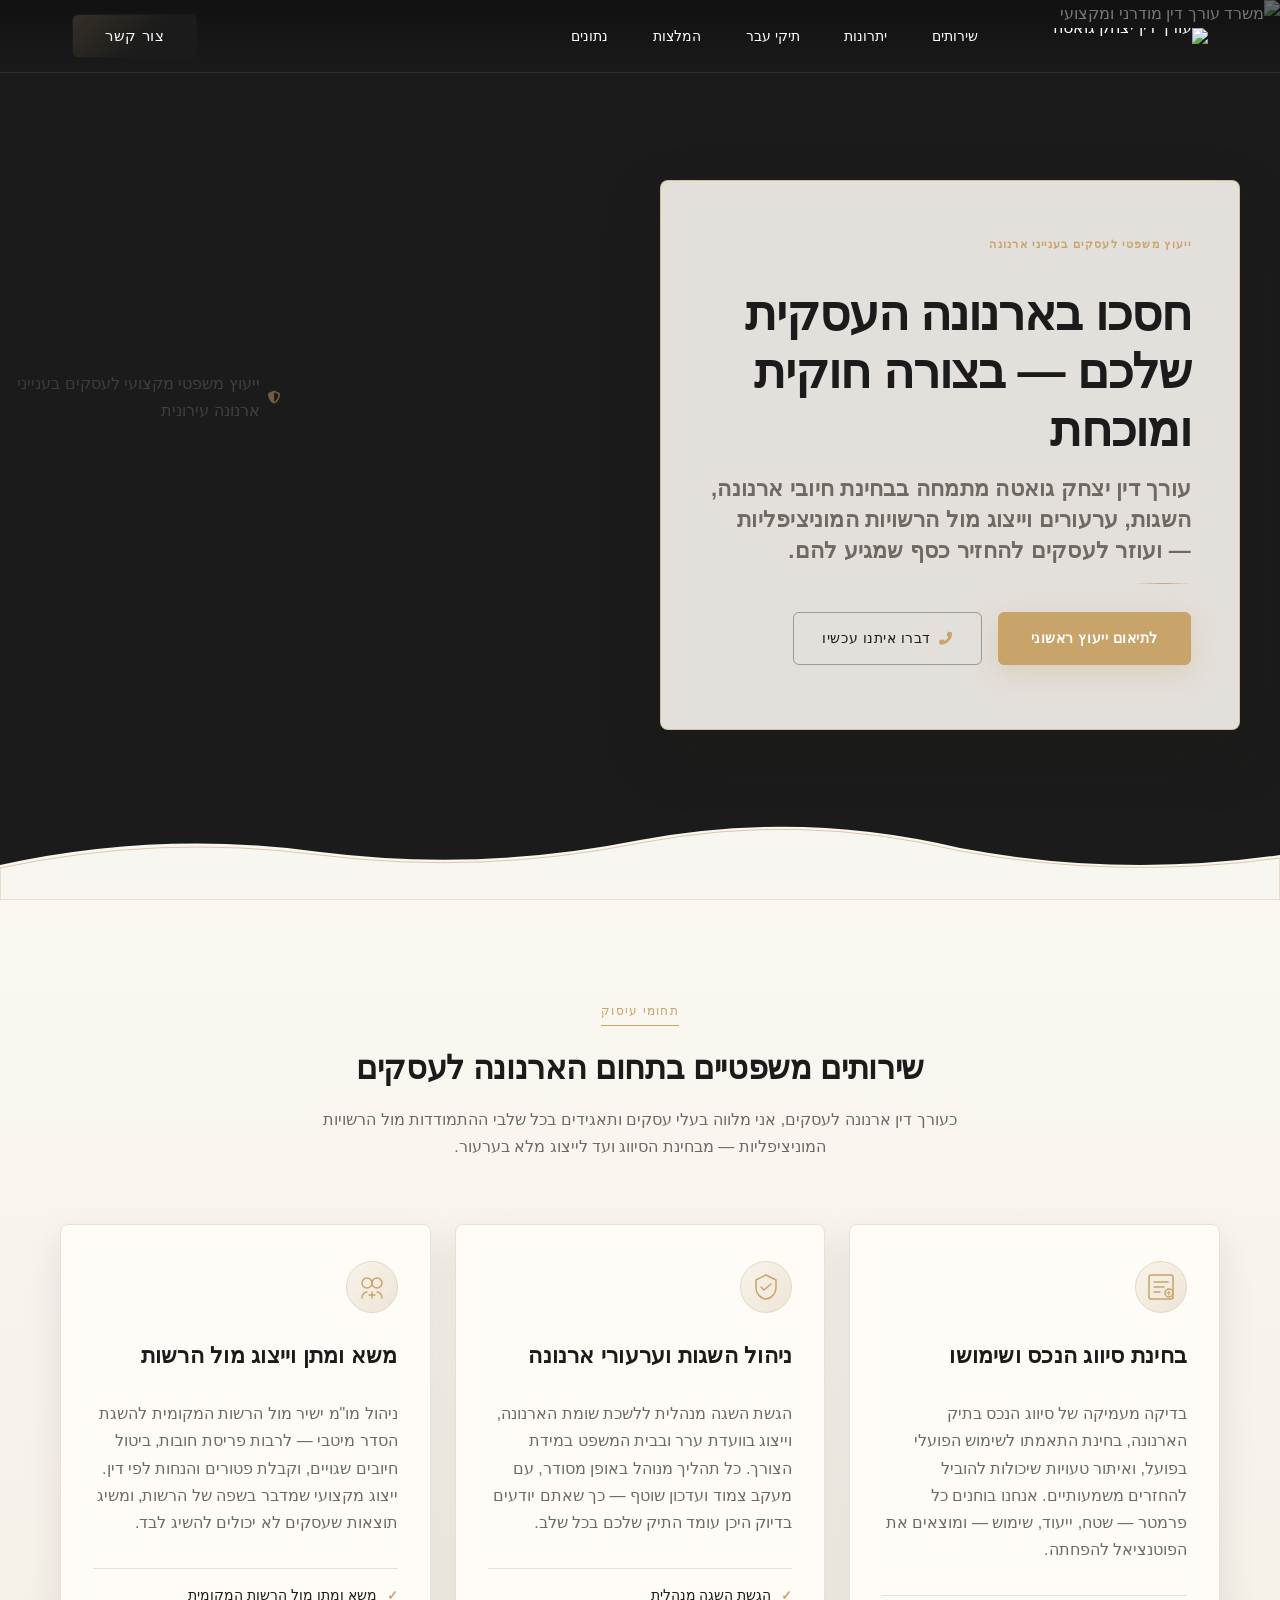
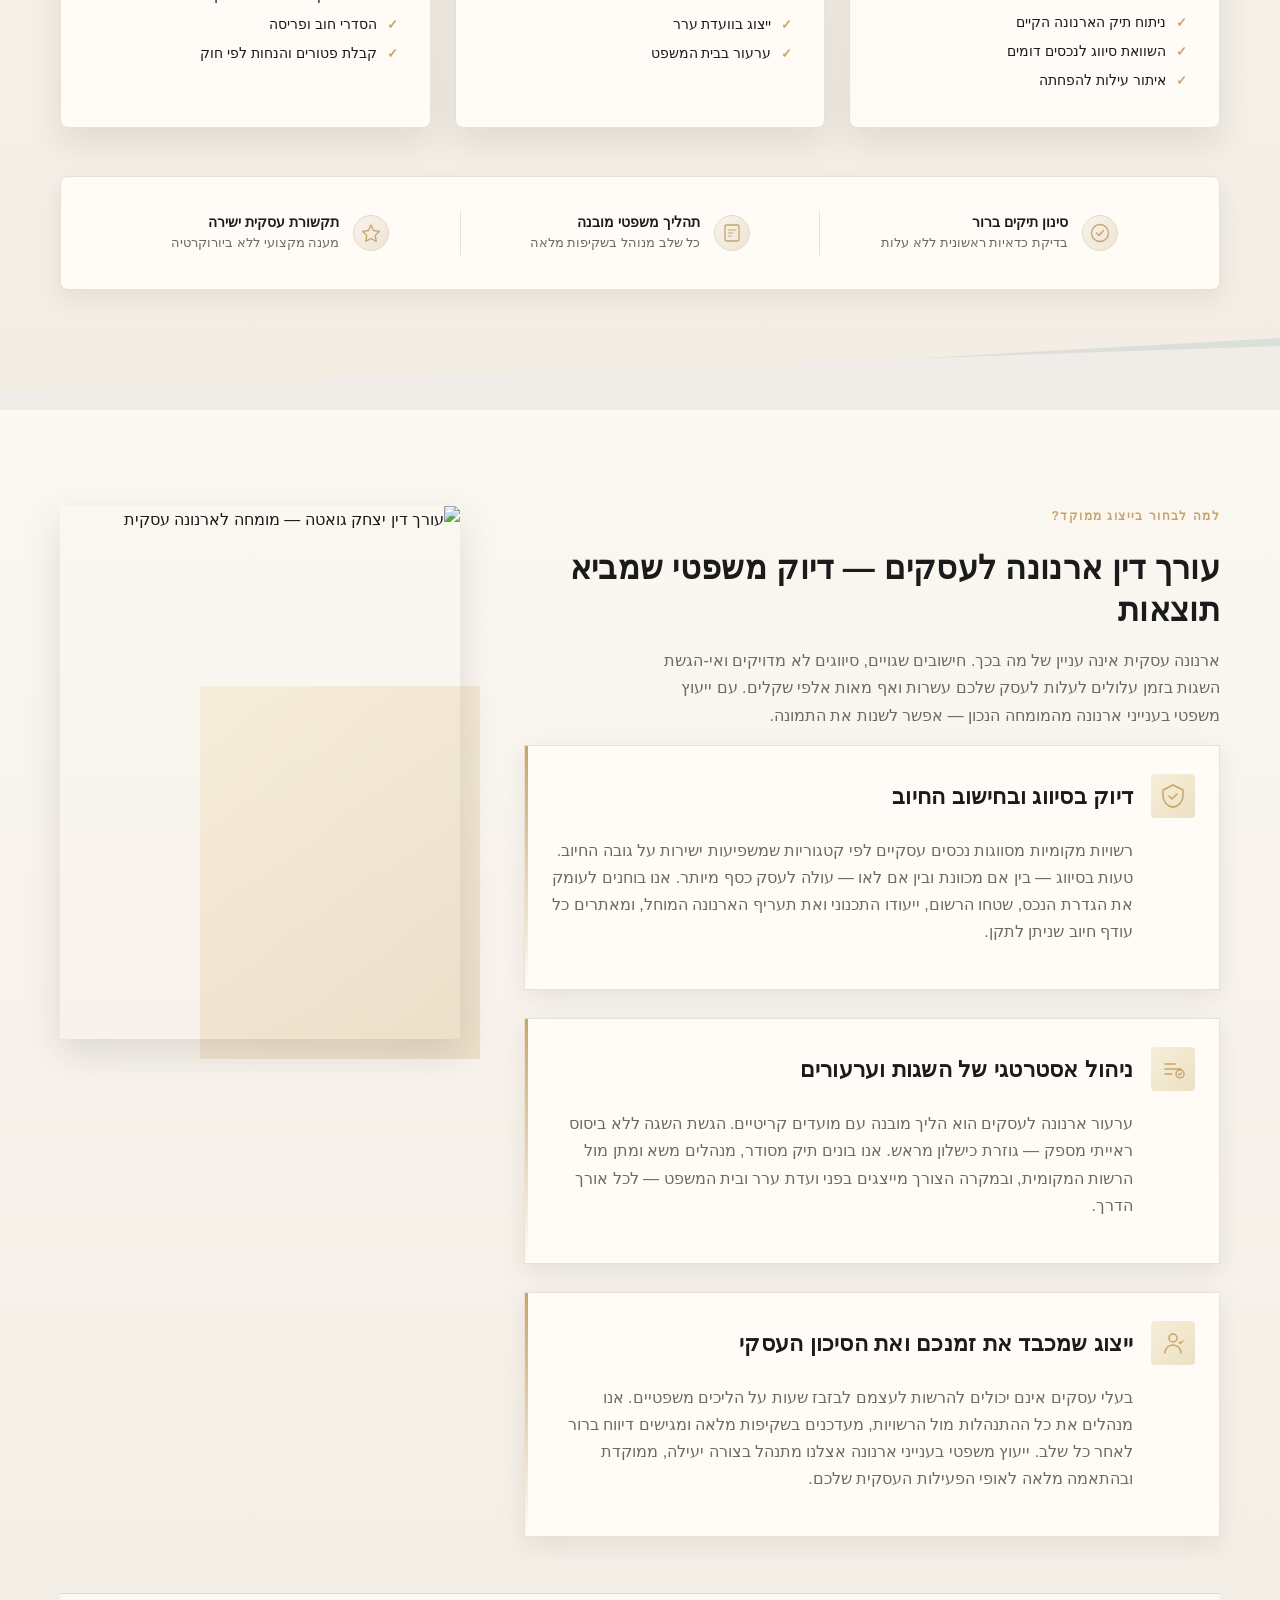
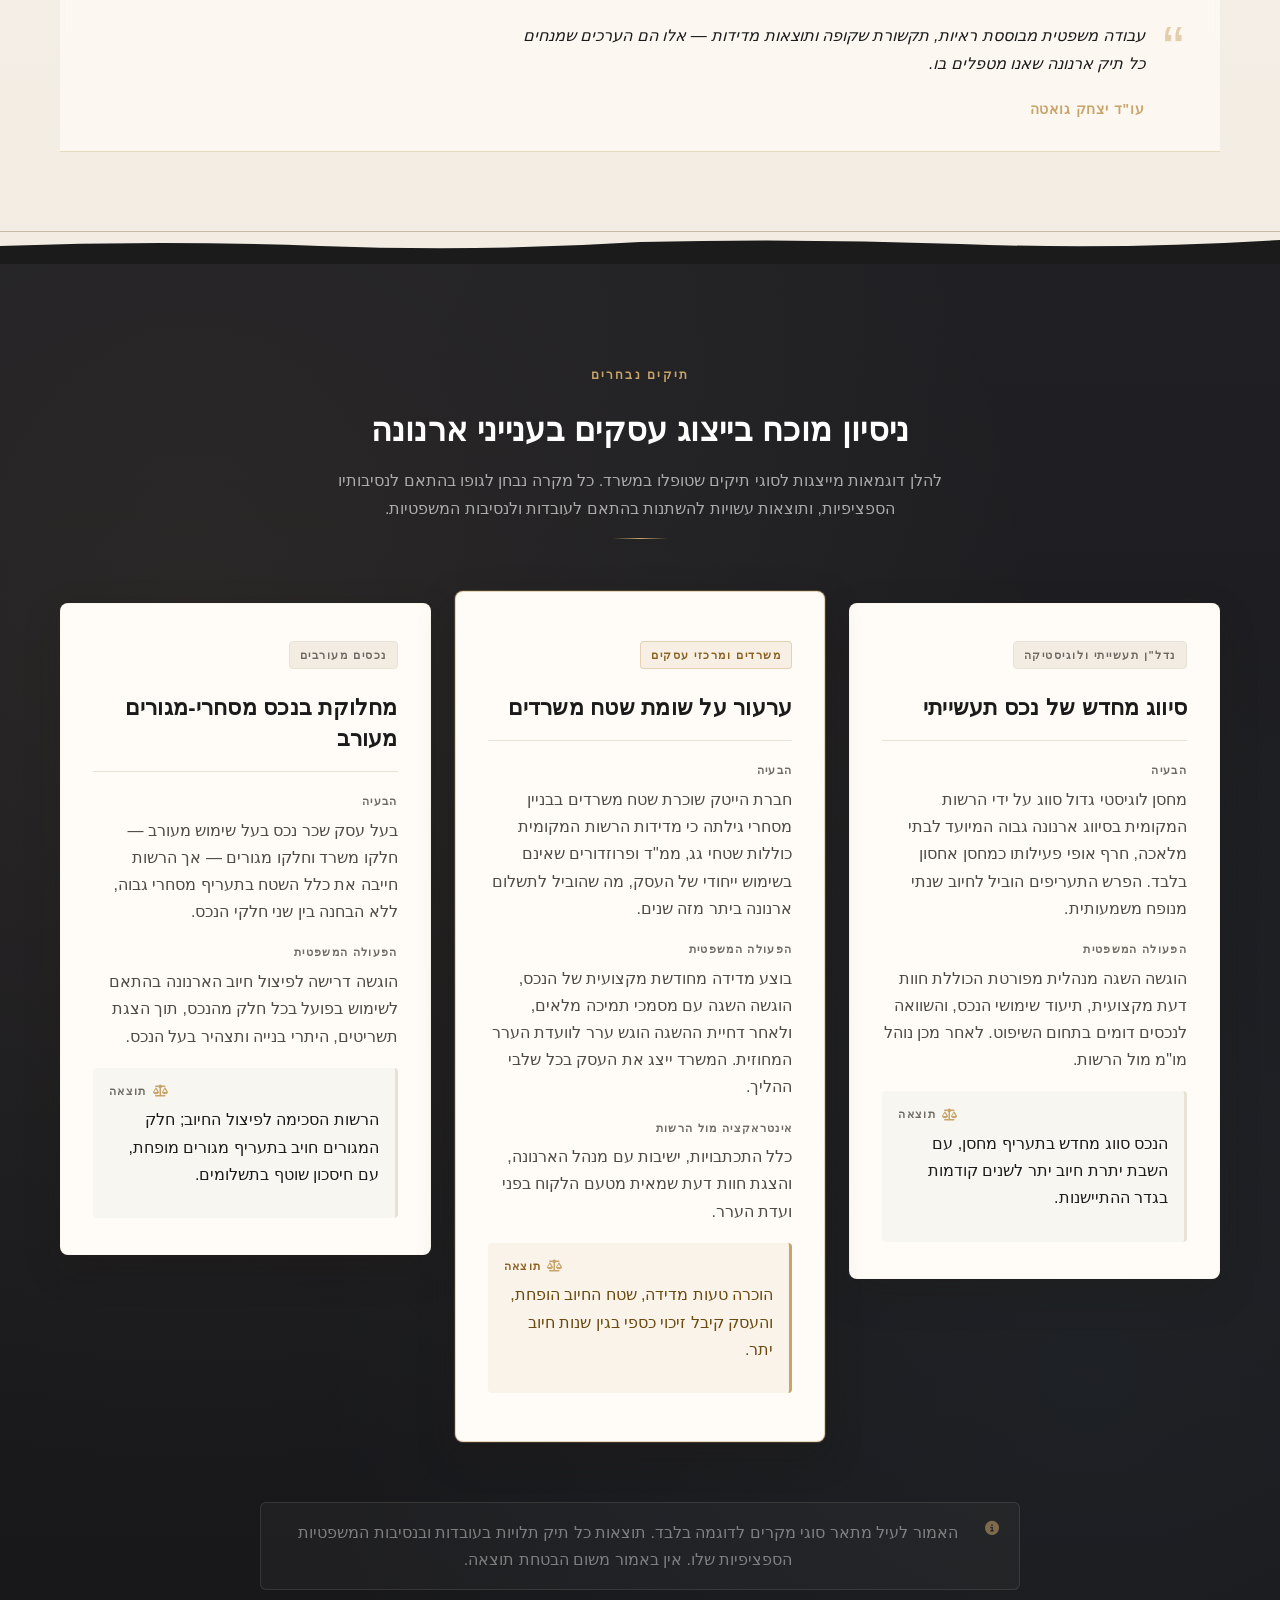
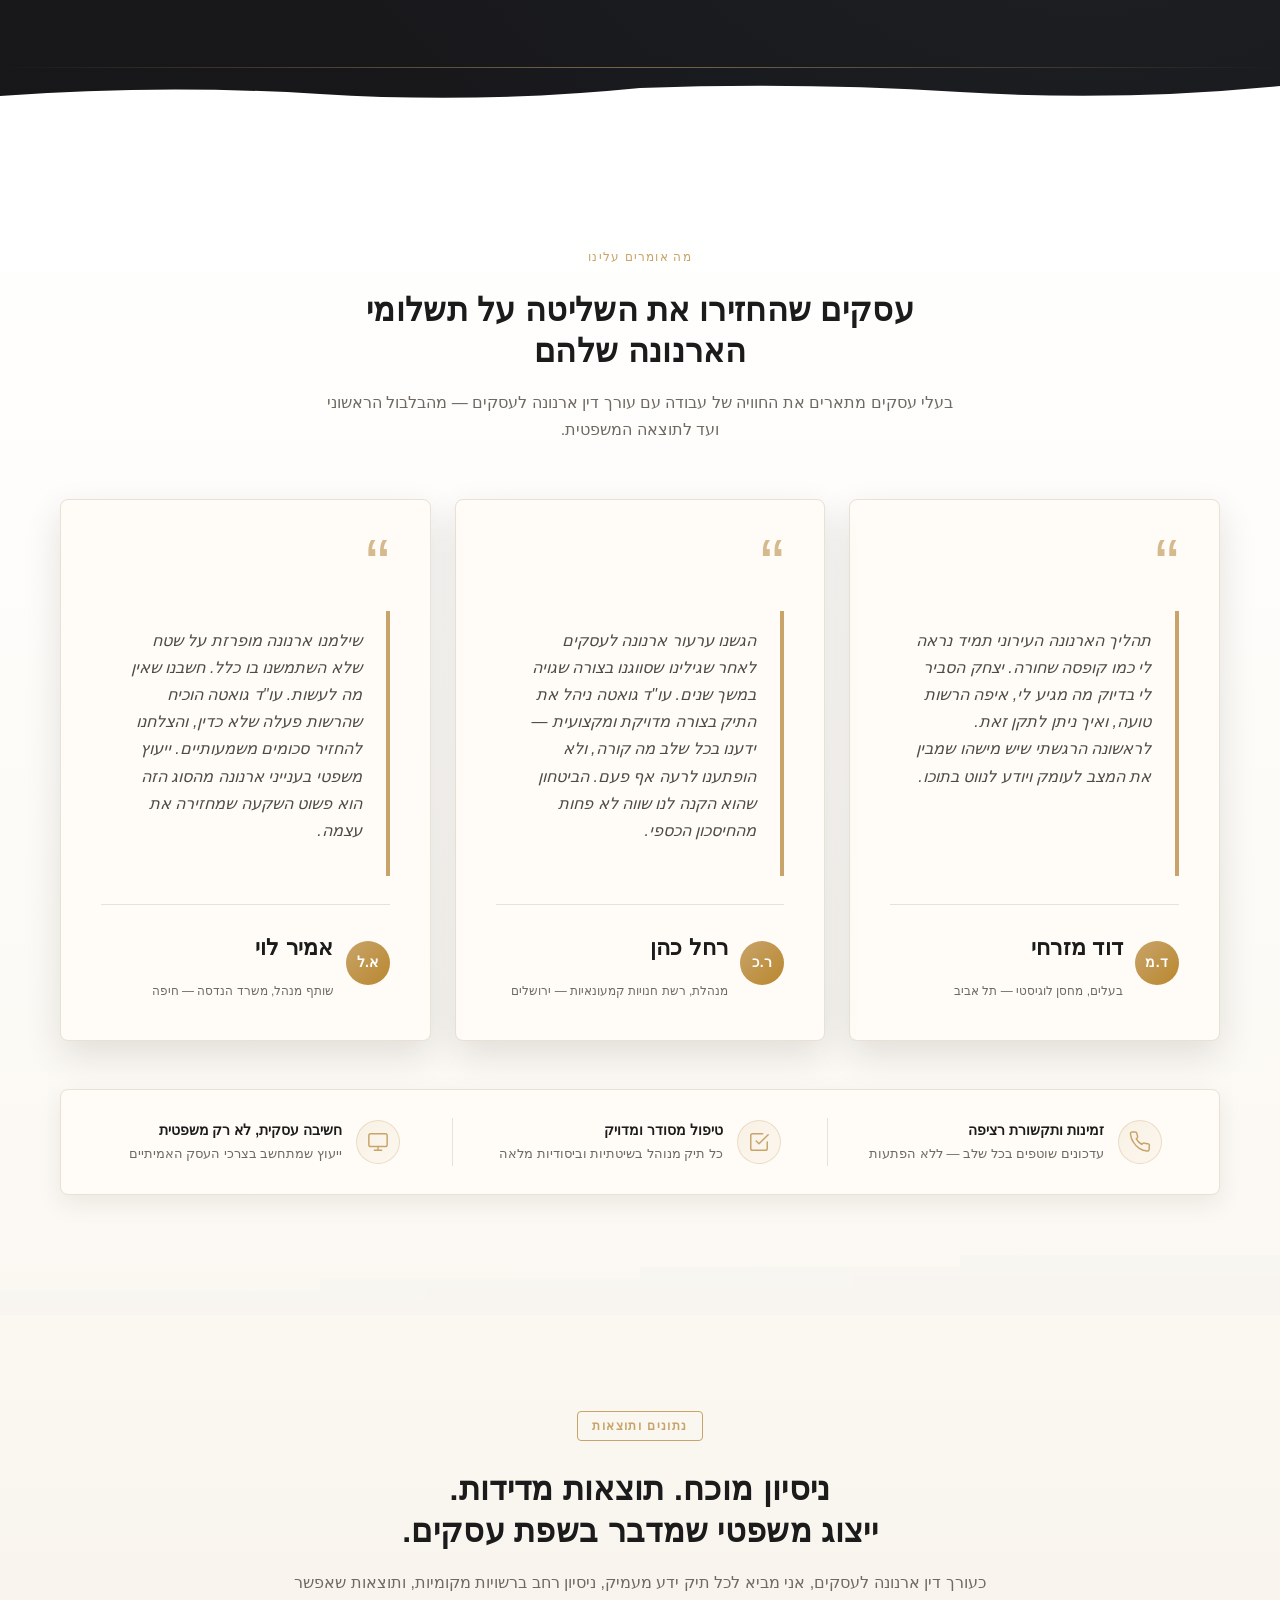
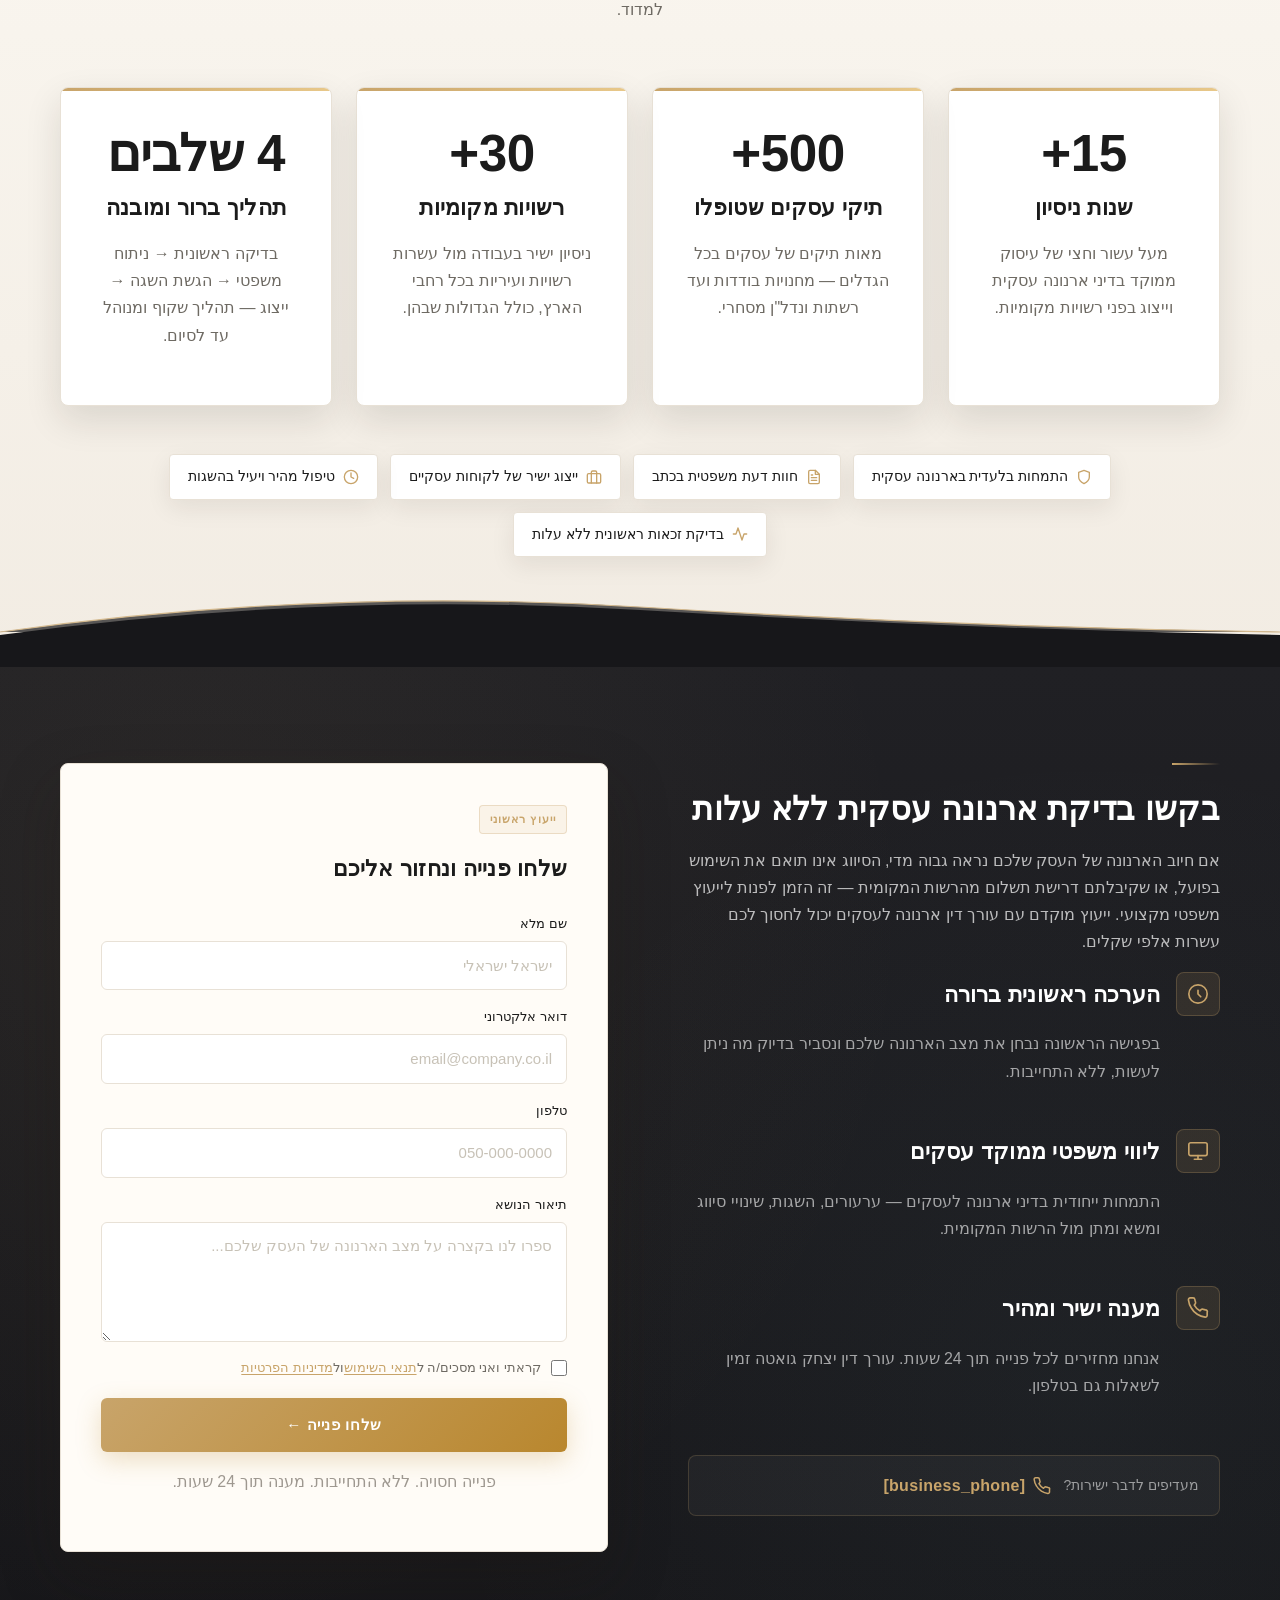
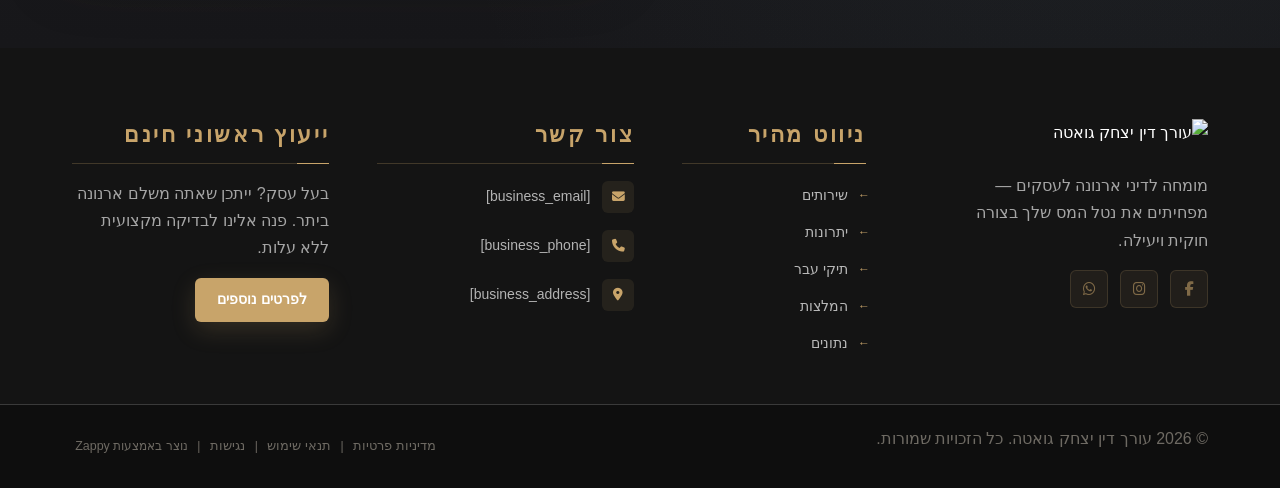
==== commit cdff4a75: "Incremental sync: 1 page(s) — move_element" ====
--- a/public/index.html
+++ b/public/index.html
@@ -1 +1 @@
-<!doctype html><html dir="rtl" lang="he"><head><meta charset="UTF-8"><meta content="width=device-width,initial-scale=1" name="viewport"><meta content="index, follow" name="robots"><title>הפחת את הארנונה שלך עכשיו — עורך דין יצחק גואטה</title><meta content="עסק שלך משלם ארנונה גבוהה מדי? עורך דין יצחק גואטה מתמחה בערעורי ארנונה לעסקים וחוסך ללקוחותיו אלפי שקלים. פנה אלינו היום לייעוץ ראשוני." name="description"><meta content="עורך דין ארנונה לעסקים, ערעור ארנונה לעסקים, ייעוץ משפטי בענייני ארנונה, עורך דין יצחק גואטה ארנונה, הפחתת ארנונה לעסקים" name="keywords"><link href="/assets/favicon.ico" rel="icon" type="image/x-icon"><link href="/assets/favicon-16x16.png" rel="icon" type="image/png" sizes="16x16"><link href="/assets/favicon-32x32.png" rel="icon" type="image/png" sizes="32x32"><link href="/assets/favicon-48x48.png" rel="icon" type="image/png" sizes="48x48"><link href="/assets/favicon-192x192.png" rel="icon" type="image/png" sizes="192x192"><link href="/assets/favicon-512x512.png" rel="icon" type="image/png" sizes="512x512"><link href="/assets/apple-touch-icon.png" rel="apple-touch-icon"><script>!function(){"use strict";var t="679b4a00-6f85-4dc7-802c-7e35d4f96236",e="https://api.zappy5.com/api/analytics/track",a=18e5,n=2592e6,o=!0,i=!0,r=!0;var s=function(){var e="zappy_visitor_"+t,a=null;try{if(a=localStorage.getItem(e)){var o=JSON.parse(a),i=Date.now();if(i-o.created<n)return o.lastSeen=i,localStorage.setItem(e,JSON.stringify(o)),o.id}}catch(t){console.warn("Zappy Analytics: LocalStorage not available")}var r="zv_"+Date.now()+"_"+Math.random().toString(36).substr(2,9);try{localStorage.setItem(e,JSON.stringify({id:r,created:Date.now(),lastSeen:Date.now()}))}catch(t){}return r}(),c=function(){var e="zappy_session_"+t,n=null;try{if(n=sessionStorage.getItem(e)){var o=JSON.parse(n),i=Date.now();if(i-o.timestamp<a)return o.timestamp=i,sessionStorage.setItem(e,JSON.stringify(o)),o.id}}catch(t){console.warn("Zappy Analytics: SessionStorage not available")}var r="zs_"+Date.now()+"_"+Math.random().toString(36).substr(2,9);try{sessionStorage.setItem(e,JSON.stringify({id:r,timestamp:Date.now()}))}catch(t){}return r}();function l(a,n){n=n||{};var o={website_id:t,event_type:a,page_path:window.location.pathname,referrer:document.referrer||"direct",visitor_id:s,session_id:c,metadata:n};if(navigator.sendBeacon){var i=new Blob([JSON.stringify(o)],{type:"application/json"});navigator.sendBeacon(e,i)}else fetch(e,{method:"POST",headers:{"Content-Type":"application/json"},body:JSON.stringify(o),keepalive:!0}).catch(function(t){console.warn("Zappy Analytics: Failed to track event",t)})}o&&l("pageview",{title:document.title,url:window.location.href}),i&&document.addEventListener("click",function(t){var e=t.target;if("BUTTON"===e.tagName||e.closest("button")){var a="BUTTON"===e.tagName?e:e.closest("button");l("click",{element:"button",text:a.textContent.trim().substring(0,100),id:a.id||null,class:a.className||null})}else if("A"===e.tagName||e.closest("a")){var n="A"===e.tagName?e:e.closest("a");l("navigation",{element:"link",text:n.textContent.trim().substring(0,100),href:n.href,external:n.hostname!==window.location.hostname})}},!0),r&&document.addEventListener("submit",function(t){var e=t.target;l("form_submit",{form_id:e.id||null,form_name:e.name||null,form_action:e.action||null,form_method:e.method||"GET"})},!0);var d=Date.now();window.addEventListener("beforeunload",function(){l("page_unload",{time_on_page:Math.floor((Date.now()-d)/1e3),page_path:window.location.pathname})}),window.zappyAnalytics={track:l,getVisitorId:function(){return s},getSessionId:function(){return c}}}()</script><meta content="הפחת את הארנונה שלך עכשיו — עורך דין יצחק גואטה" property="og:title"><meta content="עסק שלך משלם ארנונה גבוהה מדי? עורך דין יצחק גואטה מתמחה בערעורי ארנונה לעסקים וחוסך ללקוחותיו אלפי שקלים. פנה אלינו היום לייעוץ ראשוני." property="og:description"><meta content="summary_large_image" name="twitter:card"><meta content="הפחת את הארנונה שלך עכשיו — עורך דין יצחק גואטה" name="twitter:title"><meta content="עסק שלך משלם ארנונה גבוהה מדי? עורך דין יצחק גואטה מתמחה בערעורי ארנונה לעסקים וחוסך ללקוחותיו אלפי שקלים. פנה אלינו היום לייעוץ ראשוני." name="twitter:description"><meta content="website" property="og:type"><meta content="he_IL" property="og:locale"><link href="https://cdnjs.cloudflare.com/ajax/libs/font-awesome/6.4.0/css/all.min.css" rel="stylesheet"><link href="/assets/favicon.ico" rel="icon" type="image/x-icon"><link href="/assets/favicon-16x16.png" rel="icon" type="image/png" sizes="16x16"><link href="/assets/favicon-32x32.png" rel="icon" type="image/png" sizes="32x32"><link href="/assets/favicon-48x48.png" rel="icon" type="image/png" sizes="48x48"><link href="/assets/favicon-192x192.png" rel="icon" type="image/png" sizes="192x192"><link href="/assets/favicon-512x512.png" rel="icon" type="image/png" sizes="512x512"><link href="/assets/apple-touch-icon.png" rel="apple-touch-icon"><link href="https://cdn.jsdelivr.net/npm/vanilla-cookieconsent@3/dist/cookieconsent.css" rel="stylesheet"><script src="https://cdn.jsdelivr.net/npm/vanilla-cookieconsent@3/dist/cookieconsent.umd.js"></script><script src="https://cdn.jsdelivr.net/gh/mickidum/acc_toolbar/acctoolbar/acctoolbar.min.js"></script><link href="/styles.css" rel="stylesheet"><style id="zappy-dropdown-submenu-styles">#navMenu li:has(.sub-menu),.nav-menu li:has(.sub-menu),.navbar li:has(.sub-menu),nav li:has(.sub-menu){position:relative}#navMenu .sub-menu,.nav-menu .sub-menu,.navbar .sub-menu,nav .sub-menu{display:block!important;position:absolute!important;top:100%;left:0;min-width:220px;background:#fff;border-radius:8px;box-shadow:0 8px 25px rgba(0,0,0,.15);padding:8px 0;opacity:0;visibility:hidden;transform:translateY(10px);transition:all .3s ease;z-index:1000;list-style:none;pointer-events:none}#navMenu li:hover>.sub-menu,.nav-menu li:hover>.sub-menu,.navbar li:hover>.sub-menu,nav li:hover>.sub-menu{opacity:1!important;visibility:visible!important;transform:translateY(0)!important;pointer-events:auto!important}.sub-menu li{list-style:none;margin:0;padding:0}.sub-menu a{display:block!important;padding:10px 16px!important;color:var(--text-dark,#333)!important;font-weight:500;text-decoration:none;white-space:nowrap;transition:background-color .2s}.sub-menu .zappy-nav-child>a{padding-left:28px!important;font-size:.9em!important;opacity:.85!important}[dir=rtl] .sub-menu .zappy-nav-child>a,html[lang=ar] .sub-menu .zappy-nav-child>a,html[lang=he] .sub-menu .zappy-nav-child>a{padding-left:10px!important;padding-right:28px!important}.sub-menu .zappy-nav-parent>a{font-weight:600!important}.sub-menu a:hover{background-color:#f5f5f5}[dir=rtl] .nav-menu .sub-menu,[dir=rtl] .navbar .sub-menu,[dir=rtl] nav .sub-menu,html[lang=ar] .nav-menu .sub-menu,html[lang=ar] .navbar .sub-menu,html[lang=ar] nav .sub-menu,html[lang=he] .nav-menu .sub-menu,html[lang=he] .navbar .sub-menu,html[lang=he] nav .sub-menu{left:auto!important;right:0!important}.sub-menu:empty,.sub-menu:not(:has(li)):not(:has(> a)),.sub-menu:not(:has(li:not(.zappy-hidden-menu-item))):not(:has(> a)){display:none!important;opacity:0!important;visibility:hidden!important;pointer-events:none!important}li:has(.menu-group-title):hover>.sub-menu{opacity:1!important;visibility:visible!important;transform:translateY(0)!important;pointer-events:auto!important}#navMenu>li>.menu-group-title,.nav-menu>li>.menu-group-title{display:inline-block;padding:.5rem 1rem;cursor:default;user-select:none}@media (max-width:768px){#navMenu .sub-menu,.nav-menu .sub-menu,.navbar .sub-menu,nav .sub-menu{position:static!important;transform:none!important;box-shadow:none!important;background:0 0!important;max-height:0;overflow:hidden;opacity:0;visibility:hidden;transition:max-height .3s ease,opacity .3s ease;padding:0!important;border-radius:0!important}#navMenu .sub-menu.mobile-expanded,.nav-menu .sub-menu.mobile-expanded,.navbar .sub-menu.mobile-expanded{max-height:none!important;overflow-y:visible!important;opacity:1!important;visibility:visible!important;padding:8px 0 8px 16px!important}[dir=rtl] .sub-menu.mobile-expanded,html[lang=he] .sub-menu.mobile-expanded{padding:8px 16px 8px 0!important}#navMenu li:hover>.sub-menu,.nav-menu li:hover>.sub-menu,.navbar li:hover>.sub-menu,nav li:hover>.sub-menu{opacity:0;visibility:hidden;pointer-events:none}#navMenu li>.sub-menu.mobile-expanded,.nav-menu li>.sub-menu.mobile-expanded,.navbar li>.sub-menu.mobile-expanded,nav li>.sub-menu.mobile-expanded{opacity:1!important;visibility:visible!important;pointer-events:auto!important}#navMenu li:has(.sub-menu),.nav-menu li:has(.sub-menu),.navbar li:has(.sub-menu),nav li:has(.sub-menu){display:flex!important;flex-wrap:wrap!important;align-items:center!important;position:relative!important;min-height:44px!important}#navMenu li:has(.sub-menu)>a,.nav-menu li:has(.sub-menu)>a,.navbar li:has(.sub-menu)>a,nav li:has(.sub-menu)>a{flex:1!important;min-width:0!important}#navMenu li:has(.sub-menu)>.menu-group-title,.nav-menu li:has(.sub-menu)>.menu-group-title,.navbar li:has(.sub-menu)>.menu-group-title,nav li:has(.sub-menu)>.menu-group-title{flex:1!important;min-width:0!important;padding:0!important;line-height:inherit!important}#navMenu li:has(.sub-menu)>.sub-menu,.nav-menu li:has(.sub-menu)>.sub-menu,.navbar li:has(.sub-menu)>.sub-menu,nav li:has(.sub-menu)>.sub-menu{flex-basis:100%!important;width:100%!important}#navMenu li:has(.sub-menu)>a [class*=arrow],#navMenu li:has(.sub-menu)>a [class*=chevron],.nav-menu li:has(.sub-menu)>a .fa-angle-down,.nav-menu li:has(.sub-menu)>a .fa-chevron-down,.nav-menu li:has(.sub-menu)>a [class*=arrow],.nav-menu li:has(.sub-menu)>a [class*=chevron],nav li:has(.sub-menu)>a [class*=arrow],nav li:has(.sub-menu)>a [class*=chevron]{display:none!important;visibility:hidden!important}.mobile-submenu-toggle{display:flex!important;align-items:center!important;justify-content:center!important;width:44px!important;height:auto!important;background:0 0!important;border:none!important;cursor:pointer!important;color:var(--text-dark)!important;position:static!important;flex-shrink:0!important;align-self:stretch!important;z-index:2!important;padding:0!important;margin:0!important}.mobile-submenu-toggle::after{content:''!important;width:0!important;height:0!important;border-left:6px solid transparent!important;border-right:6px solid transparent!important;border-top:7px solid currentColor!important;transition:transform .3s ease!important}.mobile-submenu-toggle.expanded::after{transform:rotate(180deg)!important}.sub-menu a{padding:10px 0!important;display:block!important;color:var(--text-dark)!important;white-space:normal!important}.sub-menu .zappy-nav-child>a{padding-left:28px!important;font-size:.9em!important;opacity:.85!important}[dir=rtl] .sub-menu .zappy-nav-child>a,html[lang=ar] .sub-menu .zappy-nav-child>a,html[lang=he] .sub-menu .zappy-nav-child>a{padding-left:0!important;padding-right:28px!important}.sub-menu .zappy-nav-parent>a{font-weight:600!important}#navMenu.active,.nav-menu.active{max-width:100vw!important;overflow-x:hidden!important;box-sizing:border-box!important}.navbar .sub-menu li a,.zappy-products-dropdown .sub-menu a,nav.navbar .sub-menu li a{color:var(--text-dark)!important}}@media (min-width:769px){.mobile-submenu-toggle{display:none!important}}</style><style id="mobile-lang-menu-deployed-css">@media (max-width:768px){.lang-switcher,.nav-container .lang-switcher,.nav-cta-container .lang-switcher,.nav-ecommerce-icons .lang-switcher,.nav-icons-left .lang-switcher,.navbar .lang-switcher,.navbar .nav-cta-container .lang-switcher{display:none!important}.mobile-lang-menu{width:100%;border-top:1px solid rgba(128,128,128,.2);padding:8px 0 0 0;margin-top:8px}.mobile-lang-toggle{display:flex!important;align-items:center;justify-content:space-between;width:100%;padding:12px 16px;background:0 0;border:none;cursor:pointer;font-size:15px;color:inherit;font-family:inherit}.mobile-lang-toggle::after{content:'';display:inline-block;width:8px;height:8px;border-right:2px solid currentColor;border-bottom:2px solid currentColor;transform:rotate(45deg);transition:transform .3s ease;margin-left:8px}.mobile-lang-toggle.expanded::after{transform:rotate(-135deg)}.mobile-lang-options{max-height:0;overflow:hidden;transition:max-height .3s ease}.mobile-lang-options.expanded{max-height:300px}.mobile-lang-option{display:flex!important;align-items:center;gap:10px;padding:10px 24px;text-decoration:none;color:inherit;font-size:14px;font-family:inherit}.mobile-lang-option:hover{background:rgba(128,128,128,.1)}.mobile-lang-option.active{font-weight:600;opacity:.7;pointer-events:none}.mobile-lang-option img{width:20px;height:20px;border-radius:50%}}@media (min-width:769px){.mobile-lang-menu{display:none!important}}</style><style id="zappy-widget-visibility">#mic-access-tool-box,#mic-access-tool-general-button,#mic-init-access-tool #mic-access-tool-box,#mic-init-access-tool #mic-access-tool-general-button,#mic-init-access-tool .mic-access-tool-general-button,._access-icon,._access-menu,.mic-access-tool-box,.mic-access-tool-general-button,div[id*=mic-access-tool-box]{display:none!important;visibility:hidden!important;opacity:0!important;pointer-events:none!important}</style></head><body><nav class="navbar" dir="rtl"><button class="mobile-toggle" aria-label="Menu" id="mobileToggle"><svg viewBox="0 0 24 24" fill="none" height="24" width="24" class="hamburger-icon"><path d="M3 12h18M3 6h18M3 18h18" stroke="currentColor" stroke-width="2" stroke-linecap="round"></path></svg><svg viewBox="0 0 24 24" fill="none" height="24" width="24" class="close-icon" style="display:none"><path d="M18 6L6 18M6 6l12 12" stroke="currentColor" stroke-width="2" stroke-linecap="round"></path></svg></button><button class="phone-header-btn" aria-label="Call" data-phone="[business_phone]"><svg viewBox="0 0 24 24" fill="currentColor" height="20" width="20"><path d="M22 16.92v3a2 2 0 0 1-2.18 2 19.79 19.79 0 0 1-8.63-3.07 19.5 19.5 0 0 1-6-6 19.79 19.79 0 0 1-3.07-8.67A2 2 0 0 1 4.11 2h3a2 2 0 0 1 2 1.72 12.84 12.84 0 0 0 .7 2.81 2 2 0 0 1-.45 2.11L8.09 9.91a16 16 0 0 0 6 6l1.27-1.27a2 2 0 0 1 2.11-.45 12.84 12.84 0 0 0 2.81.7A2 2 0 0 1 22 16.92z"></path></svg></button><div class="nav-container"><div class="nav-right-group"><div class="nav-brand"><a href="/" class="logo-link"><img alt="עורך דין יצחק גואטה" src="/assets/logo.webp" class="logo"></a></div><ul class="nav-menu" id="navMenu"><li><a href="#services">שירותים</a></li><li><a href="#benefits">יתרונות</a></li><li><a href="#case-studies">תיקי עבר</a></li><li><a href="#testimonials">המלצות</a></li><li><a href="#stats">נתונים</a></li></ul></div><div class="nav-cta-container"><a href="#contact" class="nav-cta-btn">צור קשר</a></div></div></nav><script>window.addEventListener("load",function(){const e=document.querySelector(".navbar, nav, header");if(!e)return void console.log("[Navbar] Navbar element not found");let t=document.getElementById("mobileToggle")||document.querySelector(".mobile-toggle")||document.querySelector(".hamburger")||document.querySelector(".hamburger-menu")||document.querySelector(".menu-toggle")||document.querySelector(".burger-menu")||document.querySelector('[aria-label="Menu"]')||document.querySelector('[aria-label="תפריט"]');const o=document.querySelector(".phone-header-btn"),n=window.getComputedStyle(e);let r=n.backgroundColor;if(console.log("[Navbar] Initial navbar background:",r),"transparent"===r||"rgba(0, 0, 0, 0)"===r||r.startsWith("rgba")&&r.includes(", 0)")){const e=n.backgroundImage;if(e&&"none"!==e)console.log("[Navbar] Navbar has background image/gradient, using dark text"),r="rgb(240, 240, 240)";else{const e=window.getComputedStyle(document.body).backgroundColor;console.log("[Navbar] Navbar transparent, using body background:",e),r=e}}const i=r.match(/\d+/g);if(i&&i.length>=3){const e=(.299*parseInt(i[0])+.587*parseInt(i[1])+.114*parseInt(i[2]))/255;console.log("[Navbar] Mobile button colors preserved from Claude CSS (luminance:",e.toFixed(2)+")");const n=document.createElement("style");n.id="zappy-mobile-nav-fix";document.documentElement.lang;document.documentElement.dir,n.textContent='\n        /* Hide mobile buttons on desktop, show only on mobile */\n        @media (min-width: 769px) {\n          .mobile-toggle,\n          .phone-header-btn {\n            display: none !important;\n          }\n        }\n        \n        /* Show and position mobile buttons correctly on mobile */\n        @media (max-width: 768px) {\n          .mobile-toggle,\n          .phone-header-btn {\n            position: absolute !important;\n            top: 50% !important;\n            transform: translateY(-50%) !important;\n            z-index: 1001 !important;\n            display: flex !important;\n            align-items: center !important;\n            justify-content: center !important;\n            width: 36px !important;\n            height: 36px !important;\n            border-radius: 50% !important;\n            border: none !important;\n            cursor: pointer !important;\n            padding: 6px !important;\n            background: none !important;\n            color: var(--nav-text, var(--text-dark)) !important;\n          }\n          \n          /* LTR positioning (default): hamburger LEFT, phone RIGHT */\n          html:not([dir="rtl"]):not([lang="he"]):not([lang="ar"]) .mobile-toggle,\n          html[dir="ltr"] .mobile-toggle {\n            left: 12px !important;\n            right: auto !important;\n          }\n          html:not([dir="rtl"]):not([lang="he"]):not([lang="ar"]) .phone-header-btn,\n          html[dir="ltr"] .phone-header-btn {\n            right: 12px !important;\n            left: auto !important;\n          }\n          \n          /* RTL positioning: hamburger RIGHT, phone LEFT */\n          html[dir="rtl"] .mobile-toggle,\n          html[lang="he"] .mobile-toggle,\n          html[lang="ar"] .mobile-toggle {\n            right: 12px !important;\n            left: auto !important;\n          }\n          html[dir="rtl"] .phone-header-btn,\n          html[lang="he"] .phone-header-btn,\n          html[lang="ar"] .phone-header-btn {\n            left: 12px !important;\n            right: auto !important;\n          }\n          \n          /* CRITICAL: Ensure nav-container has min-height on mobile */\n          /* All children are positioned absolutely/fixed on mobile, so height:auto collapses to 0 */\n          .nav-container {\n            min-height: 70px !important;\n            position: relative !important;\n          }\n          \n          /* Ensure SVG icons are properly sized and inherit color */\n          .mobile-toggle svg,\n          .phone-header-btn svg {\n            width: 24px !important;\n            height: 24px !important;\n            /* Don\'t force display - let JavaScript control hamburger/close toggle */\n          }\n          \n          /* Reset nav-cta-container on mobile - remove desktop box-shadow/padding */\n          /* that creates a visible ghost box when CTA button is hidden */\n          .nav-cta-container {\n            box-shadow: none !important;\n            padding: 0 !important;\n          }\n          \n          /* Hide nav-cta-container entirely on mobile when there\'s no lang-switcher */\n          /* (only the CTA button is inside, and it\'s hidden on mobile) */\n          .nav-cta-container:not(:has(.lang-switcher)) {\n            display: none !important;\n          }\n          \n          /* CRITICAL: Prevent hero image fade gradient from bleeding over headline text */\n          /* The .image-fade-gradient has bottom: -30px (extends below parent) */\n          /* On mobile stacked layout, this overlaps the h1 text below the image */\n          .hero-image-column {\n            overflow: hidden !important;\n          }\n          .image-fade-gradient {\n            bottom: 0 !important;\n          }\n          \n          /* Hide desktop language switcher on mobile - hamburger menu handles it */\n          /* High specificity to override stored CSS */\n          .lang-switcher,\n          .nav-cta-container .lang-switcher,\n          .nav-container .lang-switcher,\n          .navbar .lang-switcher,\n          .navbar .nav-cta-container .lang-switcher {\n            display: none !important;\n          }\n        }\n      ';const r=document.getElementById("zappy-mobile-nav-fix");r&&r.remove(),document.head.appendChild(n),console.log("[Navbar] Critical CSS injected for mobile nav positioning");const l=window.innerWidth<=768;if(t){const e=t.querySelector(".hamburger-icon"),o=t.querySelector(".close-icon");e&&(e.style.setProperty("width","24px","important"),e.style.setProperty("height","24px","important"),e.style.setProperty("display","block","important")),o&&(o.style.setProperty("width","24px","important"),o.style.setProperty("height","24px","important"),o.style.setProperty("display","none","important")),l?(t.style.setProperty("position","absolute","important"),t.style.setProperty("top","50%","important"),t.style.setProperty("transform","translateY(-50%)","important"),t.style.setProperty("z-index","1001","important"),t.style.removeProperty("left"),t.style.removeProperty("right"),console.log("[Navbar] Mobile toggle positioning applied (mobile viewport)")):(t.style.removeProperty("position"),t.style.removeProperty("top"),t.style.removeProperty("transform"),t.style.removeProperty("z-index"),t.style.removeProperty("left"),t.style.removeProperty("right"),console.log("[Navbar] Desktop viewport - cleared mobile toggle inline positioning"))}if(o){const e=o.querySelector("svg");e&&(e.style.width="24px",e.style.height="24px",e.setAttribute("width","24"),e.setAttribute("height","24")),l?(o.style.setProperty("position","absolute","important"),o.style.setProperty("top","50%","important"),o.style.setProperty("transform","translateY(-50%)","important"),o.style.setProperty("z-index","1001","important"),o.style.removeProperty("left"),o.style.removeProperty("right"),console.log("[Navbar] Phone button positioning applied (mobile viewport)")):(o.style.removeProperty("position"),o.style.removeProperty("top"),o.style.removeProperty("transform"),o.style.removeProperty("z-index"),o.style.removeProperty("left"),o.style.removeProperty("right"),console.log("[Navbar] Desktop viewport - cleared phone button inline positioning"))}}else console.log("[Navbar] Could not parse background color:",r);t=document.getElementById("mobileToggle")||document.querySelector(".mobile-toggle")||document.querySelector(".hamburger")||document.querySelector(".hamburger-menu")||document.querySelector(".menu-toggle")||document.querySelector(".burger-menu")||document.querySelector('[aria-label="Menu"]')||document.querySelector('[aria-label="תפריט"]');const l=document.getElementById("navMenu")||document.querySelector(".nav-menu")||document.querySelector(".nav-links")||document.querySelector("nav ul:not(.submenu)");if(!t||!l)return void console.log("[Navbar] Mobile toggle or menu not found:",{toggle:!!t,menu:!!l});l.id||(l.id="navMenu"),console.log("[Navbar] Initializing mobile menu...");const a=t.cloneNode(!0);t.parentNode.replaceChild(a,t),a.addEventListener("click",function(e){e.preventDefault(),e.stopPropagation();const t=this.querySelector(".hamburger-icon"),o=this.querySelector(".close-icon");l.classList.contains("active")?(l.classList.remove("active"),t&&t.style.setProperty("display","block","important"),o&&o.style.setProperty("display","none","important"),document.body.style.overflow="",console.log("[Navbar] Menu closed")):(l.classList.add("active"),t&&t.style.setProperty("display","none","important"),o&&o.style.setProperty("display","block","important"),document.body.style.overflow="hidden",console.log("[Navbar] Menu opened"))}),l.querySelectorAll("a").forEach(function(e){e.addEventListener("click",function(){if("#"===this.getAttribute("href"))return;const e=a.querySelector(".hamburger-icon"),t=a.querySelector(".close-icon");l.classList.remove("active"),e&&e.style.setProperty("display","block","important"),t&&t.style.setProperty("display","none","important"),document.body.style.overflow="",console.log("[Navbar] Menu closed (link clicked)")})});var s=l.querySelectorAll(".dropdown-toggle");s.forEach(function(e){e.addEventListener("click",function(e){e.preventDefault(),e.stopPropagation();var t=this.closest(".nav-dropdown");t&&(t.parentNode.querySelectorAll(".nav-dropdown.open").forEach(function(e){e!==t&&e.classList.remove("open")}),t.classList.toggle("open"),console.log("[Navbar] Dropdown toggled:",t.classList.contains("open")?"open":"closed"))})}),document.addEventListener("click",function(e){e.target.closest(".nav-dropdown")||document.querySelectorAll(".nav-dropdown.open").forEach(function(e){e.classList.remove("open")})}),console.log("[Navbar] Dropdown handlers initialized for "+s.length+" dropdowns"),o&&o.addEventListener("click",function(){const e=document.querySelectorAll('a[href^="tel:"]'),t=e.length>0?e[0].getAttribute("href").replace("tel:",""):"[business_phone]";window.location.href="tel:"+t,console.log("[Navbar] Phone button clicked")}),console.log("[Navbar] Mobile menu initialized successfully");const p=function(){const e=document.querySelector(".whatsapp-float");e&&(window.innerWidth>=769?(e.style.setProperty("display","none","important"),e.style.setProperty("visibility","hidden","important"),e.style.setProperty("opacity","0","important"),e.style.setProperty("pointer-events","none","important"),console.log("[WhatsApp] Button hidden on desktop")):(e.style.removeProperty("display"),e.style.removeProperty("visibility"),e.style.removeProperty("opacity"),e.style.removeProperty("pointer-events"),console.log("[WhatsApp] Button visible on mobile")))};let c;p(),window.addEventListener("resize",function(){clearTimeout(c),c=setTimeout(p,100)})})</script><main><section class="index-hero-section" data-layout-spec="בית-hero" dir="rtl" id="hero" data-hero-type="fullscreen-scrim"><div class="index-hero-bg"><div data-element-id="img-1776952273794-cc7z9cvxa" data-element-type="image" data-zappy-wrapper-margins-applied="true" data-zappy-zoom-clip="true" data-zappy-zoom-wrapper="true" data-zappy-zoom-wrapper-width-mode="full" style="position:absolute !important;top:0px !important;left:0px !important;width:100% !important;height:100% !important;max-width:none !important;margin-left:0px !important;margin-right:0px !important;display:block !important;z-index:1 !important;overflow:hidden !important"><img alt="משרד עורך דין מודרני ומקצועי" src="/assets/site-index-hero-image-1.webp" data-context="A bright, modern legal office meeting room in Israel. Floor-to-ceiling windows with natural light flooding in, a sleek conference table with leather chairs, subtle law books on shelves in the background, clean white and graphite tones with warm wood accents. The atmosphere is premium, calm, and trustworthy. Slightly desaturated and polished to feel professional and upscale. Wide angle shot suitable for a full-bleed hero background." data-placeholder="index-hero-image-1" height="900" width="1440" data-element-id="img-1776952273794-cc7z9cvxa" data-element-type="image" data-hero-background="true" data-hero-bg="true" data-zappy-object-position="74% 100%" data-zappy-zoom="0.7" style="object-position:74% 100% !important;margin:0px !important;position:absolute !important;left:0% !important;top:-6.84093% !important;width:100% !important;height:106.841% !important;max-width:none !important;max-height:none !important;display:block !important;object-fit:fill !important"></div></div><div class="index-hero-scrim" aria-hidden="true"></div><div class="index-hero-container"><div class="index-hero-card"><p class="zappy-editable"><span class="index-hero-eyebrow">ייעוץ משפטי לעסקים בענייני ארנונה</span></p><h1 class="index-hero-headline">חסכו בארנונה העסקית שלכם — בצורה חוקית ומוכחת</h1><h3 class="index-hero-subtitle">עורך דין יצחק גואטה מתמחה בבחינת חיובי ארנונה, השגות, ערעורים וייצוג מול הרשויות המוניציפליות — ועוזר לעסקים להחזיר כסף שמגיע להם.</h3><div class="index-hero-gold-rule" aria-hidden="true"></div><div class="index-hero-cta-row"><a href="#contact" class="index-hero-btn-primary" data-element-id="btn-1776952273788-raq37nb7o" data-element-type="button" data-native-element="true">לתיאום ייעוץ ראשוני</a><a href="tel:[business_phone]" class="index-hero-btn-secondary" data-element-id="btn-1776952273789-zve8q8oyu" data-element-type="button" data-native-element="true"><i class="fas fa-phone-alt" aria-hidden="true"></i>דברו איתנו עכשיו</a></div><p class="index-hero-trust"><i class="fas fa-shield-alt" aria-hidden="true" data-element-id="icon-1776952273793-4grdzkqzx" data-element-type="icon" data-icon-type="fontawesome"></i>ייעוץ משפטי מקצועי לעסקים בענייני ארנונה עירונית</p></div></div><div class="index-hero-divider-wrapper"><svg viewBox="0 0 1440 90" xmlns="http://www.w3.org/2000/svg" aria-hidden="true" data-no-icon-edit="true" preserveAspectRatio="none"><path d="M0,90 L0,55 Q180,20 360,42 Q540,62 720,30 Q900,0 1080,38 Q1260,68 1440,45 L1440,90 Z" fill="#F8F6F1"></path><path d="M0,90 L0,58 Q180,24 360,45 Q540,65 720,33 Q900,2 1080,41 Q1260,70 1440,48 L1440,90 Z" stroke="#C8A46A" stroke-width="1" fill="#F8F6F1" opacity="0.6"></path></svg></div></section><section class="index-services-section" data-layout-spec="בית-services" dir="rtl" id="services"><div class="index-services-container"><div class="index-services-intro"><span class="index-services-label">תחומי עיסוק</span><h2 class="index-services-heading">שירותים משפטיים בתחום הארנונה לעסקים</h2><p class="index-services-subtext">כעורך דין ארנונה לעסקים, אני מלווה בעלי עסקים ותאגידים בכל שלבי ההתמודדות מול הרשויות המוניציפליות — מבחינת הסיווג ועד לייצוג מלא בערעור.</p></div><div class="index-services-grid"><article class="index-services-card"><div class="index-services-card-icon" aria-hidden="true"><svg viewBox="0 0 32 32" fill="none" height="32" width="32" data-element-type="icon" data-icon-type="svg" xmlns="http://www.w3.org/2000/svg"><rect height="24" rx="2" width="24" x="4" y="4" fill="none" stroke="currentColor" stroke-width="1.5"></rect><line x1="9" x2="23" y1="11" y2="11" stroke="currentColor" stroke-linecap="round" stroke-width="1.5"></line><line x1="9" x2="19" y1="16" y2="16" stroke="currentColor" stroke-linecap="round" stroke-width="1.5"></line><line x1="9" x2="15" y1="21" y2="21" stroke="currentColor" stroke-linecap="round" stroke-width="1.5"></line><circle cx="24" cy="22" r="4" stroke="currentColor" stroke-width="1.5" fill="none"></circle><line x1="22" x2="25" y1="22" y2="22" stroke="currentColor" stroke-linecap="round" stroke-width="1.2"></line><line x1="24" x2="24" y1="20" y2="24" stroke="currentColor" stroke-linecap="round" stroke-width="1.2"></line></svg></div><div class="index-services-card-content"><h3 class="index-services-card-title">בחינת סיווג הנכס ושימושו</h3><p class="index-services-card-text">בדיקה מעמיקה של סיווג הנכס בתיק הארנונה, בחינת התאמתו לשימוש הפועלי בפועל, ואיתור טעויות שיכולות להוביל להחזרים משמעותיים. אנחנו בוחנים כל פרמטר — שטח, ייעוד, שימוש — ומוצאים את הפוטנציאל להפחתה.</p><ul class="index-services-card-list"><li><span class="index-services-check" aria-hidden="true">✓</span><span>ניתוח תיק הארנונה הקיים</span></li><li><span class="index-services-check" aria-hidden="true">✓</span><span>השוואת סיווג לנכסים דומים</span></li><li><span class="index-services-check" aria-hidden="true">✓</span><span>איתור עילות להפחתה</span></li></ul></div></article><article class="index-services-card"><div class="index-services-card-icon" aria-hidden="true"><svg viewBox="0 0 32 32" fill="none" height="32" width="32" data-element-type="icon" data-icon-type="svg" xmlns="http://www.w3.org/2000/svg"><path d="M16 4L6 9V17C6 22.5 10.5 27.5 16 28C21.5 27.5 26 22.5 26 17V9L16 4Z" stroke="currentColor" stroke-width="1.5" fill="none" stroke-linejoin="round"></path><polyline points="11,16 14,19 21,13" fill="none" stroke="currentColor" stroke-linecap="round" stroke-linejoin="round" stroke-width="1.5"></polyline></svg></div><div class="index-services-card-content"><h3 class="index-services-card-title">ניהול השגות וערעורי ארנונה</h3><p class="index-services-card-text">הגשת השגה מנהלית ללשכת שומת הארנונה, וייצוג בוועדת ערר ובבית המשפט במידת הצורך. כל תהליך מנוהל באופן מסודר, עם מעקב צמוד ועדכון שוטף — כך שאתם יודעים בדיוק היכן עומד התיק שלכם בכל שלב.</p><ul class="index-services-card-list"><li><span class="index-services-check" aria-hidden="true">✓</span><span>הגשת השגה מנהלית</span></li><li><span class="index-services-check" aria-hidden="true">✓</span><span>ייצוג בוועדת ערר</span></li><li><span class="index-services-check" aria-hidden="true">✓</span><span>ערעור בבית המשפט</span></li></ul></div></article><article class="index-services-card"><div class="index-services-card-icon" aria-hidden="true"><svg viewBox="0 0 32 32" fill="none" height="32" width="32" data-element-type="icon" data-icon-type="svg" xmlns="http://www.w3.org/2000/svg"><circle cx="11" cy="12" r="5" stroke="currentColor" stroke-width="1.5" fill="none"></circle><circle cx="21" cy="12" r="5" stroke="currentColor" stroke-width="1.5" fill="none"></circle><path d="M6 27C6 23.7 8.2 21 11 21" stroke="currentColor" stroke-width="1.5" stroke-linecap="round" fill="none"></path><path d="M21 21C23.8 21 26 23.7 26 27" stroke="currentColor" stroke-width="1.5" stroke-linecap="round" fill="none"></path><line x1="16" x2="16" y1="21" y2="27" stroke="currentColor" stroke-linecap="round" stroke-width="1.5"></line><line x1="13" x2="19" y1="24" y2="24" stroke="currentColor" stroke-linecap="round" stroke-width="1.5"></line></svg></div><div class="index-services-card-content"><h3 class="index-services-card-title">משא ומתן וייצוג מול הרשות</h3><p class="index-services-card-text">ניהול מו"מ ישיר מול הרשות המקומית להשגת הסדר מיטבי — לרבות פריסת חובות, ביטול חיובים שגויים, וקבלת פטורים והנחות לפי דין. ייצוג מקצועי שמדבר בשפה של הרשות, ומשיג תוצאות שעסקים לא יכולים להשיג לבד.</p><ul class="index-services-card-list"><li><span class="index-services-check" aria-hidden="true">✓</span><span>משא ומתן מול הרשות המקומית</span></li><li><span class="index-services-check" aria-hidden="true">✓</span><span>הסדרי חוב ופריסה</span></li><li><span class="index-services-check" aria-hidden="true">✓</span><span>קבלת פטורים והנחות לפי חוק</span></li></ul></div></article></div><div class="index-services-reassurance"><div class="index-services-proof"><span class="index-services-proof-icon" aria-hidden="true"><svg viewBox="0 0 20 20" fill="none" height="20" width="20" data-element-type="icon" data-icon-type="svg" xmlns="http://www.w3.org/2000/svg"><circle cx="10" cy="10" r="8.5" stroke="currentColor" stroke-width="1.3" fill="none"></circle><polyline points="6.5,10 9,12.5 13.5,7.5" fill="none" stroke="currentColor" stroke-linecap="round" stroke-linejoin="round" stroke-width="1.4"></polyline></svg></span><div><strong class="index-services-proof-title">סינון תיקים ברור</strong><span class="index-services-proof-desc">בדיקת כדאיות ראשונית ללא עלות</span></div></div><div class="index-services-proof-divider" aria-hidden="true"></div><div class="index-services-proof"><span class="index-services-proof-icon" aria-hidden="true"><svg viewBox="0 0 20 20" fill="none" height="20" width="20" data-element-type="icon" data-icon-type="svg" xmlns="http://www.w3.org/2000/svg"><rect height="16" rx="1.5" width="14" x="3" y="2" fill="none" stroke="currentColor" stroke-width="1.3"></rect><line x1="6.5" x2="13.5" y1="7" y2="7" stroke="currentColor" stroke-linecap="round" stroke-width="1.2"></line><line x1="6.5" x2="11" y1="10" y2="10" stroke="currentColor" stroke-linecap="round" stroke-width="1.2"></line><line x1="6.5" x2="9" y1="13" y2="13" stroke="currentColor" stroke-linecap="round" stroke-width="1.2"></line></svg></span><div><strong class="index-services-proof-title">תהליך משפטי מובנה</strong><span class="index-services-proof-desc">כל שלב מנוהל בשקיפות מלאה</span></div></div><div class="index-services-proof-divider" aria-hidden="true"></div><div class="index-services-proof"><span class="index-services-proof-icon" aria-hidden="true"><svg viewBox="0 0 20 20" fill="none" height="20" width="20" data-element-type="icon" data-icon-type="svg" xmlns="http://www.w3.org/2000/svg"><path d="M10 2L12.5 7.5L18.5 8.3L14.2 12.4L15.3 18.4L10 15.5L4.7 18.4L5.8 12.4L1.5 8.3L7.5 7.5Z" stroke="currentColor" stroke-width="1.3" fill="none" stroke-linejoin="round"></path></svg></span><div><strong class="index-services-proof-title">תקשורת עסקית ישירה</strong><span class="index-services-proof-desc">מענה מקצועי ללא ביורוקרטיה</span></div></div></div></div><div class="index-services-divider-wrapper" aria-hidden="true"><svg viewBox="0 0 1200 72" xmlns="http://www.w3.org/2000/svg" aria-hidden="true" data-no-icon-edit="true" preserveAspectRatio="none"><polygon fill="#6F9EAB" points="0,72 1200,0 1200,72" opacity="0.18"></polygon><polygon fill="#6F9EAB" points="0,72 1200,24 1200,72" opacity="0.10"></polygon><polygon fill="#F0EDE8" points="0,72 0,52 1200,8 1200,72"></polygon></svg></div></section><section class="index-benefits-section" data-layout-spec="בית-benefits" dir="rtl" id="benefits"><div class="index-benefits-container"><div class="index-benefits-main-row"><div class="index-benefits-content-col"><span class="index-benefits-eyebrow">למה לבחור בייצוג ממוקד?</span><h2 class="index-benefits-heading">עורך דין ארנונה לעסקים — דיוק משפטי שמביא תוצאות</h2><p class="index-benefits-intro">ארנונה עסקית אינה עניין של מה בכך. חישובים שגויים, סיווגים לא מדויקים ואי-הגשת השגות בזמן עלולים לעלות לעסק שלכם עשרות ואף מאות אלפי שקלים. עם ייעוץ משפטי בענייני ארנונה מהמומחה הנכון — אפשר לשנות את התמונה.</p><div class="index-benefits-blocks"><article class="index-benefits-block"><div class="index-benefits-block-icon"><svg viewBox="0 0 28 28" fill="none" height="28" width="28" data-element-type="icon" data-icon-type="svg" xmlns="http://www.w3.org/2000/svg" aria-hidden="true"><path d="M14 3L4 8v6c0 5.25 4.27 10.16 10 11.33C19.73 24.16 24 19.25 24 14V8L14 3z" stroke="currentColor" stroke-width="1.5" stroke-linejoin="round"></path><path d="M10 14l3 3 5-5" stroke="currentColor" stroke-width="1.5" stroke-linecap="round" stroke-linejoin="round"></path></svg></div><div class="index-benefits-block-body"><h3 class="index-benefits-block-title">דיוק בסיווג ובחישוב החיוב</h3><p class="index-benefits-block-text">רשויות מקומיות מסווגות נכסים עסקיים לפי קטגוריות שמשפיעות ישירות על גובה החיוב. טעות בסיווג — בין אם מכוונת ובין אם לאו — עולה לעסק כסף מיותר. אנו בוחנים לעומק את הגדרת הנכס, שטחו הרשום, ייעודו התכנוני ואת תעריף הארנונה המוחל, ומאתרים כל עודף חיוב שניתן לתקן.</p></div></article><article class="index-benefits-block"><div class="index-benefits-block-icon"><svg viewBox="0 0 28 28" fill="none" height="28" width="28" data-element-type="icon" data-icon-type="svg" xmlns="http://www.w3.org/2000/svg" aria-hidden="true"><path d="M6 14h16M6 9h10M6 19h7" stroke="currentColor" stroke-width="1.5" stroke-linecap="round"></path><circle cx="21" cy="19" r="4" stroke="currentColor" stroke-width="1.5"></circle><path d="M19.5 19l1 1 2-2" stroke="currentColor" stroke-width="1.3" stroke-linecap="round" stroke-linejoin="round"></path></svg></div><div class="index-benefits-block-body"><h3 class="index-benefits-block-title">ניהול אסטרטגי של השגות וערעורים</h3><p class="index-benefits-block-text">ערעור ארנונה לעסקים הוא הליך מובנה עם מועדים קריטיים. הגשת השגה ללא ביסוס ראייתי מספק — גוזרת כישלון מראש. אנו בונים תיק מסודר, מנהלים משא ומתן מול הרשות המקומית, ובמקרה הצורך מייצגים בפני ועדת ערר ובית המשפט — לכל אורך הדרך.</p></div></article><article class="index-benefits-block"><div class="index-benefits-block-icon"><svg viewBox="0 0 28 28" fill="none" height="28" width="28" data-element-type="icon" data-icon-type="svg" xmlns="http://www.w3.org/2000/svg" aria-hidden="true"><circle cx="14" cy="9" r="4" stroke="currentColor" stroke-width="1.5"></circle><path d="M6 24c0-4.42 3.58-8 8-8s8 3.58 8 8" stroke="currentColor" stroke-width="1.5" stroke-linecap="round"></path><path d="M20 13l1.5 1.5L24 12" stroke="currentColor" stroke-width="1.3" stroke-linecap="round" stroke-linejoin="round"></path></svg></div><div class="index-benefits-block-body"><h3 class="index-benefits-block-title">ייצוג שמכבד את זמנכם ואת הסיכון העסקי</h3><p class="index-benefits-block-text">בעלי עסקים אינם יכולים להרשות לעצמם לבזבז שעות על הליכים משפטיים. אנו מנהלים את כל ההתנהלות מול הרשויות, מעדכנים בשקיפות מלאה ומגישים דיווח ברור לאחר כל שלב. ייעוץ משפטי בענייני ארנונה אצלנו מתנהל בצורה יעילה, ממוקדת ובהתאמה מלאה לאופי הפעילות העסקית שלכם.</p></div></article></div></div><div class="index-benefits-image-col"><div class="index-benefits-image-frame"><img alt="עורך דין יצחק גואטה — מומחה לארנונה עסקית" src="/assets/site-index-benefits-image-1.webp" class="index-benefits-portrait" data-context="Professional portrait of a serious and authoritative Israeli attorney in his 40s or 50s, wearing a dark tailored suit and white dress shirt, photographed in a warm natural-light law office setting with bookshelves of legal volumes softly blurred in the background. The mood is calm, trustworthy, and premium — suitable for a high-end legal landing page specializing in municipal property tax law for businesses." data-placeholder="index-benefits-image-1" height="640" width="480"><div class="index-benefits-backplate" aria-hidden="true"></div></div></div></div><div class="index-benefits-quote-strip"><span class="index-benefits-quote-mark" aria-hidden="true">“</span><blockquote class="index-benefits-quote"><p>עבודה משפטית מבוססת ראיות, תקשורת שקופה ותוצאות מדידות — אלו הם הערכים שמנחים כל תיק ארנונה שאנו מטפלים בו.</p><cite class="index-benefits-cite">עו"ד יצחק גואטה</cite></blockquote></div></div><div class="index-benefits-divider-wrapper" aria-hidden="true"><div class="index-benefits-graphite-line"></div><div class="index-benefits-ivory-shelf"></div><svg viewBox="0 0 1200 32" xmlns="http://www.w3.org/2000/svg" aria-hidden="true" data-no-icon-edit="true" preserveAspectRatio="none" class="index-benefits-divider-svg"><path d="M0,32 L0,14 Q150,8 300,14 T600,10 Q750,6 900,12 T1200,8 L1200,32 Z" fill="#1B1B1B"></path></svg></div></section><section class="index-case-studies-section" data-layout-spec="בית-case-studies" dir="rtl" id="case-studies"><div class="ics-container"><div class="ics-intro"><span class="ics-eyebrow">תיקים נבחרים</span><h2 class="ics-heading">ניסיון מוכח בייצוג עסקים בענייני ארנונה</h2><p class="ics-subtext">להלן דוגמאות מייצגות לסוגי תיקים שטופלו במשרד. כל מקרה נבחן לגופו בהתאם לנסיבותיו הספציפיות, ותוצאות עשויות להשתנות בהתאם לעובדות ולנסיבות המשפטיות.</p><div class="ics-gold-rule"></div></div><div class="ics-grid"><article class="ics-card ics-card--standard"><div class="ics-card-inner"><div class="ics-card-tag">נדל"ן תעשייתי ולוגיסטיקה</div><h3 class="ics-card-title">סיווג מחדש של נכס תעשייתי</h3><div class="ics-divider-thin"></div><div class="ics-card-section"><div class="ics-label">הבעיה</div><p>מחסן לוגיסטי גדול סווג על ידי הרשות המקומית בסיווג ארנונה גבוה המיועד לבתי מלאכה, חרף אופי פעילותו כמחסן אחסון בלבד. הפרש התעריפים הוביל לחיוב שנתי מנופח משמעותית.</p></div><div class="ics-card-section"><div class="ics-label">הפעולה המשפטית</div><p>הוגשה השגה מנהלית מפורטת הכוללת חוות דעת מקצועית, תיעוד שימושי הנכס, והשוואה לנכסים דומים בתחום השיפוט. לאחר מכן נוהל מו"מ מול הרשות.</p></div><div class="ics-outcome"><div class="ics-outcome-label"><i class="fa-solid fa-scale-balanced"></i>תוצאה</div><p class="ics-outcome-text">הנכס סווג מחדש בתעריף מחסן, עם השבת יתרת חיוב יתר לשנים קודמות בגדר ההתיישנות.</p></div></div></article><article class="ics-card ics-card--featured"><div class="ics-card-inner"><div class="ics-card-tag ics-card-tag--gold">משרדים ומרכזי עסקים</div><h3 class="ics-card-title">ערעור על שומת שטח משרדים</h3><div class="ics-divider-thin"></div><div class="ics-card-section"><div class="ics-label">הבעיה</div><p>חברת הייטק שוכרת שטח משרדים בבניין מסחרי גילתה כי מדידות הרשות המקומית כוללות שטחי גג, ממ"ד ופרוזדורים שאינם בשימוש ייחודי של העסק, מה שהוביל לתשלום ארנונה ביתר מזה שנים.</p></div><div class="ics-card-section"><div class="ics-label">הפעולה המשפטית</div><p>בוצע מדידה מחודשת מקצועית של הנכס, הוגשה השגה עם מסמכי תמיכה מלאים, ולאחר דחיית ההשגה הוגש ערר לוועדת הערר המחוזית. המשרד ייצג את העסק בכל שלבי ההליך.</p></div><div class="ics-card-section"><div class="ics-label">אינטראקציה מול הרשות</div><p>כלל התכתבויות, ישיבות עם מנהל הארנונה, והצגת חוות דעת שמאית מטעם הלקוח בפני ועדת הערר.</p></div><div class="ics-outcome ics-outcome--gold"><div class="ics-outcome-label"><i class="fa-solid fa-scale-balanced"></i>תוצאה</div><p class="ics-outcome-text">הוכרה טעות מדידה, שטח החיוב הופחת, והעסק קיבל זיכוי כספי בגין שנות חיוב יתר.</p></div></div></article><article class="ics-card ics-card--standard"><div class="ics-card-inner"><div class="ics-card-tag">נכסים מעורבים</div><h3 class="ics-card-title">מחלוקת בנכס מסחרי-מגורים מעורב</h3><div class="ics-divider-thin"></div><div class="ics-card-section"><div class="ics-label">הבעיה</div><p>בעל עסק שכר נכס בעל שימוש מעורב — חלקו משרד וחלקו מגורים — אך הרשות חייבה את כלל השטח בתעריף מסחרי גבוה, ללא הבחנה בין שני חלקי הנכס.</p></div><div class="ics-card-section"><div class="ics-label">הפעולה המשפטית</div><p>הוגשה דרישה לפיצול חיוב הארנונה בהתאם לשימוש בפועל בכל חלק מהנכס, תוך הצגת תשריטים, היתרי בנייה ותצהיר בעל הנכס.</p></div><div class="ics-outcome"><div class="ics-outcome-label"><i class="fa-solid fa-scale-balanced"></i>תוצאה</div><p class="ics-outcome-text">הרשות הסכימה לפיצול החיוב; חלק המגורים חויב בתעריף מגורים מופחת, עם חיסכון שוטף בתשלומים.</p></div></div></article></div><p class="ics-disclaimer"><i class="fa-solid fa-circle-info"></i>האמור לעיל מתאר סוגי מקרים לדוגמה בלבד. תוצאות כל תיק תלויות בעובדות ובנסיבות המשפטיות הספציפיות שלו. אין באמור משום הבטחת תוצאה.</p></div><div class="ics-divider-wrapper"><div class="ics-gold-stroke"></div><svg viewBox="0 0 1200 80" xmlns="http://www.w3.org/2000/svg" aria-hidden="true" data-no-icon-edit="true" preserveAspectRatio="none"><path d="M0,80 L0,30 Q150,18 300,28 T600,22 Q750,16 900,26 T1200,20 L1200,80 Z" fill="#FFFFFF"></path></svg></div></section><section class="index-testimonials-section" data-layout-spec="בית-testimonials" dir="rtl" id="testimonials"><div class="index-testimonials-container"><div class="index-testimonials-intro"><span class="index-testimonials-eyebrow">מה אומרים עלינו</span><h2 class="index-testimonials-heading">עסקים שהחזירו את השליטה על תשלומי הארנונה שלהם</h2><p class="index-testimonials-subtext">בעלי עסקים מתארים את החוויה של עבודה עם עורך דין ארנונה לעסקים — מהבלבול הראשוני ועד לתוצאה המשפטית.</p></div><div class="index-testimonials-grid"><article class="index-testimonials-card"><div class="index-testimonials-quote-mark" aria-hidden="true">“</div><blockquote class="index-testimonials-text"><p>תהליך הארנונה העירוני תמיד נראה לי כמו קופסה שחורה. יצחק הסביר לי בדיוק מה מגיע לי, איפה הרשות טועה, ואיך ניתן לתקן זאת. לראשונה הרגשתי שיש מישהו שמבין את המצב לעומק ויודע לנווט בתוכו.</p></blockquote><footer class="index-testimonials-client"><div class="index-testimonials-client-avatar" aria-hidden="true"><span>ד.מ</span></div><div class="index-testimonials-client-info"><h3 class="index-testimonials-client-name">דוד מזרחי</h3><span class="index-testimonials-client-type">בעלים, מחסן לוגיסטי — תל אביב</span></div></footer></article><article class="index-testimonials-card"><div class="index-testimonials-quote-mark" aria-hidden="true">“</div><blockquote class="index-testimonials-text"><p>הגשנו ערעור ארנונה לעסקים לאחר שגילינו שסווגנו בצורה שגויה במשך שנים. עו"ד גואטה ניהל את התיק בצורה מדויקת ומקצועית — ידענו בכל שלב מה קורה, ולא הופתענו לרעה אף פעם. הביטחון שהוא הקנה לנו שווה לא פחות מהחיסכון הכספי.</p></blockquote><footer class="index-testimonials-client"><div class="index-testimonials-client-avatar" aria-hidden="true"><span>ר.כ</span></div><div class="index-testimonials-client-info"><h3 class="index-testimonials-client-name">רחל כהן</h3><span class="index-testimonials-client-type">מנהלת, רשת חנויות קמעונאיות — ירושלים</span></div></footer></article><article class="index-testimonials-card"><div class="index-testimonials-quote-mark" aria-hidden="true">“</div><blockquote class="index-testimonials-text"><p>שילמנו ארנונה מופרזת על שטח שלא השתמשנו בו כלל. חשבנו שאין מה לעשות. עו"ד גואטה הוכיח שהרשות פעלה שלא כדין, והצלחנו להחזיר סכומים משמעותיים. ייעוץ משפטי בענייני ארנונה מהסוג הזה הוא פשוט השקעה שמחזירה את עצמה.</p></blockquote><footer class="index-testimonials-client"><div class="index-testimonials-client-avatar" aria-hidden="true"><span>א.ל</span></div><div class="index-testimonials-client-info"><h3 class="index-testimonials-client-name">אמיר לוי</h3><span class="index-testimonials-client-type">שותף מנהל, משרד הנדסה — חיפה</span></div></footer></article></div><div class="index-testimonials-trust-ribbon"><div class="index-trust-item"><div class="index-trust-icon" aria-hidden="true"><svg viewBox="0 0 24 24" fill="none" height="22" width="22" data-element-type="icon" data-icon-type="svg" stroke="currentColor" stroke-linecap="round" stroke-linejoin="round" stroke-width="1.6"><path d="M22 16.92v3a2 2 0 0 1-2.18 2 19.79 19.79 0 0 1-8.63-3.07A19.5 19.5 0 0 1 4.69 12 19.79 19.79 0 0 1 1.61 3.41 2 2 0 0 1 3.6 1h3a2 2 0 0 1 2 1.72c.127.96.361 1.903.7 2.81a2 2 0 0 1-.45 2.11L7.91 8.6a16 16 0 0 0 6 6l.96-.96a2 2 0 0 1 2.11-.45c.907.339 1.85.573 2.81.7A2 2 0 0 1 22 16.92z"></path></svg></div><div class="index-trust-content"><strong class="index-trust-title">זמינות ותקשורת רציפה</strong><span class="index-trust-desc">עדכונים שוטפים בכל שלב — ללא הפתעות</span></div></div><div class="index-trust-divider" aria-hidden="true"></div><div class="index-trust-item"><div class="index-trust-icon" aria-hidden="true"><svg viewBox="0 0 24 24" fill="none" height="22" width="22" data-element-type="icon" data-icon-type="svg" stroke="currentColor" stroke-linecap="round" stroke-linejoin="round" stroke-width="1.6"><polyline points="9 11 12 14 22 4"></polyline><path d="M21 12v7a2 2 0 0 1-2 2H5a2 2 0 0 1-2-2V5a2 2 0 0 1 2-2h11"></path></svg></div><div class="index-trust-content"><strong class="index-trust-title">טיפול מסודר ומדויק</strong><span class="index-trust-desc">כל תיק מנוהל בשיטתיות וביסודיות מלאה</span></div></div><div class="index-trust-divider" aria-hidden="true"></div><div class="index-trust-item"><div class="index-trust-icon" aria-hidden="true"><svg viewBox="0 0 24 24" fill="none" height="22" width="22" data-element-type="icon" data-icon-type="svg" stroke="currentColor" stroke-linecap="round" stroke-linejoin="round" stroke-width="1.6"><rect height="14" rx="2" width="20" x="2" y="3" ry="2"></rect><line x1="8" x2="16" y1="21" y2="21"></line><line x1="12" x2="12" y1="17" y2="21"></line></svg></div><div class="index-trust-content"><strong class="index-trust-title">חשיבה עסקית, לא רק משפטית</strong><span class="index-trust-desc">ייעוץ שמתחשב בצרכי העסק האמיתיים</span></div></div></div></div><div class="index-testimonials-divider-wrapper"><svg viewBox="0 0 1200 72" xmlns="http://www.w3.org/2000/svg" aria-hidden="true" data-no-icon-edit="true" preserveAspectRatio="none"><path d="M0,72 L0,48 L300,48 L300,36 L600,36 L600,24 L900,24 L900,12 L1200,12 L1200,72 Z" fill="#F8F6F1"></path><path d="M0,72 L0,56 L400,56 L400,44 L800,44 L800,32 L1200,32 L1200,72 Z" fill="#F8F6F1" opacity="0.6"></path></svg></div></section><section class="index-stats-section" data-layout-spec="בית-stats" dir="rtl" id="stats"><div class="index-stats-container"><div class="index-stats-intro"><span class="index-stats-eyebrow">נתונים ותוצאות</span><h2 class="index-stats-heading">ניסיון מוכח. תוצאות מדידות.<br>ייצוג משפטי שמדבר בשפת עסקים.</h2><p class="index-stats-subheading">כעורך דין ארנונה לעסקים, אני מביא לכל תיק ידע מעמיק, ניסיון רחב ברשויות מקומיות, ותוצאות שאפשר למדוד.</p></div><div class="index-stats-grid"><article class="index-stats-tile"><div class="index-stats-number">15+</div><h3 class="index-stats-tile-label">שנות ניסיון</h3><p class="index-stats-tile-desc">מעל עשור וחצי של עיסוק ממוקד בדיני ארנונה עסקית וייצוג בפני רשויות מקומיות.</p></article><article class="index-stats-tile"><div class="index-stats-number">500+</div><h3 class="index-stats-tile-label">תיקי עסקים שטופלו</h3><p class="index-stats-tile-desc">מאות תיקים של עסקים בכל הגדלים — מחנויות בודדות ועד רשתות ונדל"ן מסחרי.</p></article><article class="index-stats-tile"><div class="index-stats-number">30+</div><h3 class="index-stats-tile-label">רשויות מקומיות</h3><p class="index-stats-tile-desc">ניסיון ישיר בעבודה מול עשרות רשויות ועיריות בכל רחבי הארץ, כולל הגדולות שבהן.</p></article><article class="index-stats-tile"><div class="index-stats-number">4 שלבים</div><h3 class="index-stats-tile-label">תהליך ברור ומובנה</h3><p class="index-stats-tile-desc">בדיקה ראשונית → ניתוח משפטי → הגשת השגה → ייצוג — תהליך שקוף ומנוהל עד לסיום.</p></article></div><div class="index-stats-chips"><div class="index-stats-chip"><span class="index-stats-chip-icon"><svg viewBox="0 0 24 24" fill="none" height="16" width="16" data-element-type="icon" data-icon-type="svg" stroke="currentColor" stroke-linecap="round" stroke-linejoin="round" stroke-width="2" aria-hidden="true"><path d="M12 22s8-4 8-10V5l-8-3-8 3v7c0 6 8 10 8 10z"></path></svg></span><span>התמחות בלעדית בארנונה עסקית</span></div><div class="index-stats-chip"><span class="index-stats-chip-icon"><svg viewBox="0 0 24 24" fill="none" height="16" width="16" data-element-type="icon" data-icon-type="svg" stroke="currentColor" stroke-linecap="round" stroke-linejoin="round" stroke-width="2" aria-hidden="true"><path d="M14 2H6a2 2 0 0 0-2 2v16a2 2 0 0 0 2 2h12a2 2 0 0 0 2-2V8z"></path><polyline points="14 2 14 8 20 8"></polyline><line x1="16" x2="8" y1="13" y2="13"></line><line x1="16" x2="8" y1="17" y2="17"></line><polyline points="10 9 9 9 8 9"></polyline></svg></span><span>חוות דעת משפטית בכתב</span></div><div class="index-stats-chip"><span class="index-stats-chip-icon"><svg viewBox="0 0 24 24" fill="none" height="16" width="16" data-element-type="icon" data-icon-type="svg" stroke="currentColor" stroke-linecap="round" stroke-linejoin="round" stroke-width="2" aria-hidden="true"><rect height="14" rx="2" width="20" x="2" y="7" ry="2"></rect><path d="M16 21V5a2 2 0 0 0-2-2h-4a2 2 0 0 0-2 2v16"></path></svg></span><span>ייצוג ישיר של לקוחות עסקיים</span></div><div class="index-stats-chip"><span class="index-stats-chip-icon"><svg viewBox="0 0 24 24" fill="none" height="16" width="16" data-element-type="icon" data-icon-type="svg" stroke="currentColor" stroke-linecap="round" stroke-linejoin="round" stroke-width="2" aria-hidden="true"><circle cx="12" cy="12" r="10"></circle><polyline points="12 6 12 12 16 14"></polyline></svg></span><span>טיפול מהיר ויעיל בהשגות</span></div><div class="index-stats-chip"><span class="index-stats-chip-icon"><svg viewBox="0 0 24 24" fill="none" height="16" width="16" data-element-type="icon" data-icon-type="svg" stroke="currentColor" stroke-linecap="round" stroke-linejoin="round" stroke-width="2" aria-hidden="true"><polyline points="22 12 18 12 15 21 9 3 6 12 2 12"></polyline></svg></span><span>בדיקת זכאות ראשונית ללא עלות</span></div></div></div><div class="index-stats-divider-wrapper"><svg viewBox="0 0 1200 90" xmlns="http://www.w3.org/2000/svg" aria-hidden="true" data-no-icon-edit="true" preserveAspectRatio="none"><path d="M0,55 Q300,10 600,30 Q900,50 1200,55" stroke="#C8A46A" stroke-width="1.2" fill="#17171A" opacity="0.7"></path><path d="M0,90 L0,58 Q300,14 600,33 Q900,52 1200,58 L1200,90 Z" fill="#17171A"></path></svg></div></section><section class="index-contact-section" data-layout-spec="בית-contact" dir="rtl" id="contact"><div class="index-contact-container"><div class="index-contact-copy"><div class="index-contact-gold-line" aria-hidden="true"></div><h2 class="index-contact-h2">בקשו בדיקת ארנונה עסקית ללא עלות</h2><p class="index-contact-intro">אם חיוב הארנונה של העסק שלכם נראה גבוה מדי, הסיווג אינו תואם את השימוש בפועל, או שקיבלתם דרישת תשלום מהרשות המקומית — זה הזמן לפנות לייעוץ משפטי מקצועי. ייעוץ מוקדם עם עורך דין ארנונה לעסקים יכול לחסוך לכם עשרות אלפי שקלים.</p><ul class="index-contact-reassurance"><li class="index-contact-reassurance-item"><div class="index-contact-icon-wrap" aria-hidden="true"><svg viewBox="0 0 24 24" fill="none" height="22" width="22" data-element-type="icon" data-icon-type="svg" xmlns="http://www.w3.org/2000/svg" stroke="currentColor" stroke-linecap="round" stroke-linejoin="round" stroke-width="1.8"><circle cx="12" cy="12" r="10"></circle><path d="M12 8v4l3 3"></path></svg></div><div class="index-contact-reassurance-content"><h3 class="index-contact-reassurance-title">הערכה ראשונית ברורה</h3><p class="index-contact-reassurance-desc">בפגישה הראשונה נבחן את מצב הארנונה שלכם ונסביר בדיוק מה ניתן לעשות, ללא התחייבות.</p></div></li><li class="index-contact-reassurance-item"><div class="index-contact-icon-wrap" aria-hidden="true"><svg viewBox="0 0 24 24" fill="none" height="22" width="22" data-element-type="icon" data-icon-type="svg" xmlns="http://www.w3.org/2000/svg" stroke="currentColor" stroke-linecap="round" stroke-linejoin="round" stroke-width="1.8"><rect height="14" rx="2" width="20" x="2" y="3"></rect><path d="M8 21h8M12 17v4"></path></svg></div><div class="index-contact-reassurance-content"><h3 class="index-contact-reassurance-title">ליווי משפטי ממוקד עסקים</h3><p class="index-contact-reassurance-desc">התמחות ייחודית בדיני ארנונה לעסקים — ערעורים, השגות, שינויי סיווג ומשא ומתן מול הרשות המקומית.</p></div></li><li class="index-contact-reassurance-item"><div class="index-contact-icon-wrap" aria-hidden="true"><svg viewBox="0 0 24 24" fill="none" height="22" width="22" data-element-type="icon" data-icon-type="svg" xmlns="http://www.w3.org/2000/svg" stroke="currentColor" stroke-linecap="round" stroke-linejoin="round" stroke-width="1.8"><path d="M22 16.92v3a2 2 0 0 1-2.18 2 19.79 19.79 0 0 1-8.63-3.07A19.5 19.5 0 0 1 4.69 12 19.79 19.79 0 0 1 1.61 3.41 2 2 0 0 1 3.58 1h3a2 2 0 0 1 2 1.72 12.84 12.84 0 0 0 .7 2.81 2 2 0 0 1-.45 2.11L7.91 8.96a16 16 0 0 0 6.13 6.13l1.32-1.32a2 2 0 0 1 2.11-.45 12.84 12.84 0 0 0 2.81.7A2 2 0 0 1 22 16.92z"></path></svg></div><div class="index-contact-reassurance-content"><h3 class="index-contact-reassurance-title">מענה ישיר ומהיר</h3><p class="index-contact-reassurance-desc">אנחנו מחזירים לכל פנייה תוך 24 שעות. עורך דין יצחק גואטה זמין לשאלות גם בטלפון.</p></div></li></ul><div class="index-contact-phone-cta"><span class="index-contact-phone-label">מעדיפים לדבר ישירות?</span><a href="tel:[business_phone]" class="index-contact-phone-link"><svg viewBox="0 0 24 24" fill="none" height="18" width="18" data-element-type="icon" data-icon-type="svg" xmlns="http://www.w3.org/2000/svg" aria-hidden="true" stroke="currentColor" stroke-linecap="round" stroke-linejoin="round" stroke-width="2"><path d="M22 16.92v3a2 2 0 0 1-2.18 2 19.79 19.79 0 0 1-8.63-3.07A19.5 19.5 0 0 1 4.69 12 19.79 19.79 0 0 1 1.61 3.41 2 2 0 0 1 3.58 1h3a2 2 0 0 1 2 1.72 12.84 12.84 0 0 0 .7 2.81 2 2 0 0 1-.45 2.11L7.91 8.96a16 16 0 0 0 6.13 6.13l1.32-1.32a2 2 0 0 1 2.11-.45 12.84 12.84 0 0 0 2.81.7A2 2 0 0 1 22 16.92z"></path></svg>[business_phone]</a></div></div><div class="index-contact-form-col"><div class="index-contact-form-card"><div class="index-contact-form-header"><span class="index-contact-form-badge">ייעוץ ראשוני</span><h3 class="index-contact-form-title">שלחו פנייה ונחזור אליכם</h3></div><form class="contact-form index-contact-form" novalidate=""><div class="index-contact-field"><label class="index-contact-label" for="contact-name">שם מלא</label><input class="index-contact-input" name="name" required="" type="text" id="contact-name" placeholder="ישראל ישראלי"></div><div class="index-contact-field"><label class="index-contact-label" for="contact-email">דואר אלקטרוני</label><input class="index-contact-input" name="email" required="" type="email" id="contact-email" placeholder="email@company.co.il"></div><div class="index-contact-field"><label class="index-contact-label" for="contact-phone">טלפון</label><input class="index-contact-input" name="phone" required="" type="tel" id="contact-phone" placeholder="050-000-0000"></div><div class="index-contact-field"><label class="index-contact-label" for="contact-message">תיאור הנושא</label><textarea class="index-contact-input index-contact-textarea" id="contact-message" name="message" placeholder="ספרו לנו בקצרה על מצב הארנונה של העסק שלכם..." rows="4"></textarea></div><div class="privacy-consent"><label class="privacy-consent-label"><input class="privacy-consent-checkbox" name="privacy_consent" required="" type="checkbox"><span>קראתי ואני מסכים/ה ל<a href="/terms" target="_blank">תנאי השימוש</a>ול<a href="/privacy" target="_blank">מדיניות הפרטיות</a></span></label></div><button class="index-contact-submit" type="submit">שלחו פנייה ←</button><p class="index-contact-form-note">פנייה חסויה. ללא התחייבות. מענה תוך 24 שעות.</p></form></div></div></div></section></main><footer class="site-footer" dir="rtl"><div class="footer-main"><div class="footer-container"><div class="footer-grid"><div class="footer-col footer-col--brand"><div class="footer-logo-wrap"><img alt="עורך דין יצחק גואטה" src="/assets/logo.webp" class="logo"></div><p class="footer-tagline">מומחה לדיני ארנונה לעסקים — מפחיתים את נטל המס שלך בצורה חוקית ויעילה.</p><div class="footer-social"><a href="[facebook_handle]" aria-label="Facebook"><i class="fab fa-facebook-f"></i></a><a href="[instagram_handle]" aria-label="Instagram"><i class="fab fa-instagram"></i></a><a href="[whatsapp_handle]" aria-label="WhatsApp"><i class="fab fa-whatsapp"></i></a></div></div><div class="footer-col footer-col--links"><h3 class="footer-heading">ניווט מהיר</h3><ul class="footer-nav"><li><a href="#services">שירותים</a></li><li><a href="#benefits">יתרונות</a></li><li><a href="#case-studies">תיקי עבר</a></li><li><a href="#testimonials">המלצות</a></li><li><a href="#stats">נתונים</a></li></ul></div><div class="footer-col footer-col--contact"><h3 class="footer-heading">צור קשר</h3><ul class="footer-contact"><li><span class="contact-icon"><i class="fas fa-envelope"></i></span><span class="contact-text"><a href="mailto:[business_email]">[business_email]</a></span></li><li><span class="contact-icon"><i class="fas fa-phone"></i></span><span class="contact-text"><a href="tel:[business_phone]">[business_phone]</a></span></li><li><a href="/"><span class="contact-icon"><i class="fas fa-map-marker-alt"></i></span><span class="contact-text">[business_address]</span></a></li></ul></div><div class="footer-col footer-col--cta"><h3 class="footer-heading">ייעוץ ראשוני חינם</h3><p class="footer-cta-text">בעל עסק? ייתכן שאתה משלם ארנונה ביתר. פנה אלינו לבדיקה מקצועית ללא עלות.</p><a href="#services" class="footer-cta-btn">לפרטים נוספים</a></div></div></div></div><div class="footer-bottom"><div class="footer-container footer-bottom-inner"><p class="footer-copyright">© 2026 עורך דין יצחק גואטה. כל הזכויות שמורות.</p><div class="footer-legal"><a href="/privacy">מדיניות פרטיות</a><span class="footer-divider">|</span><a href="/terms">תנאי שימוש</a><span class="footer-divider">|</span><a href="/accessibility">נגישות</a><span class="footer-divider">|</span><a href="https://zappy5.com" class="zappy-attribution" target="_blank">נוצר באמצעות Zappy</a></div></div></div></footer><a href="https://wa.me/[whatsapp_handle]" class="whatsapp-float" aria-label="WhatsApp"><i class="fab fa-whatsapp"></i></a><div data-integration="accessibility:toolbar"></div><script src="/script.js"></script><script id="zappy-mobile-submenu-script">!function(){function e(){if(window.innerWidth>768)return document.querySelectorAll(".mobile-submenu-toggle").forEach(function(e){e.remove()}),void document.querySelectorAll(".sub-menu.mobile-expanded").forEach(function(e){e.classList.remove("mobile-expanded")});document.querySelectorAll(".nav-menu li:has(.sub-menu), nav li:has(.sub-menu), .navbar li:has(.sub-menu), #navMenu li:has(.sub-menu)").forEach(function(e){if(!e.querySelector(".mobile-submenu-toggle")){var t=e.querySelector(".sub-menu"),n=e.querySelector(":scope > a");if(t&&n){var o=document.createElement("button");o.className="mobile-submenu-toggle",o.setAttribute("aria-label","Toggle submenu"),o.setAttribute("type","button"),n.insertAdjacentElement("afterend",o),o.addEventListener("click",function(e){e.preventDefault(),e.stopPropagation(),document.querySelectorAll(".sub-menu.mobile-expanded").forEach(function(e){if(e!==t){e.classList.remove("mobile-expanded");var n=e.parentElement.querySelector(".mobile-submenu-toggle");n&&n.classList.remove("expanded")}}),t.classList.toggle("mobile-expanded"),o.classList.toggle("expanded")})}}})}var t;"loading"===document.readyState?document.addEventListener("DOMContentLoaded",e):e(),window.addEventListener("resize",function(){clearTimeout(t),t=setTimeout(e,250)});var n=new MutationObserver(function(t){t.forEach(function(t){if("attributes"===t.type){var n=t.target;n.classList&&(n.classList.contains("active")||n.classList.contains("open"))&&setTimeout(e,100)}})});setTimeout(function(){document.querySelectorAll(".mobile-menu, .nav-menu, #navMenu, nav").forEach(function(e){n.observe(e,{attributes:!0,attributeFilter:["class","style"]})})},500)}()</script><script id="zappy-navbar-scroll-effect">!function(){var e=document.querySelector("nav.navbar,.navbar:not(.zappy-catalog-menu)"),t=document.querySelector(".zappy-catalog-menu,#zappy-catalog-menu");if(e){var r="rgba(248,246,241,0.85)",o=getComputedStyle(document.documentElement),a=o.getPropertyValue("--text-dark").trim()||"#1a1a1a",s=(o.getPropertyValue("--text-light").trim(),a);e.style.transition="background 0.3s ease,backdrop-filter 0.3s ease,-webkit-backdrop-filter 0.3s ease,box-shadow 0.3s ease",t&&(t.style.transition="background 0.3s ease,backdrop-filter 0.3s ease,-webkit-backdrop-filter 0.3s ease");var n="a,.navbar-brand,.navbar-brand a,.dropdown-toggle,.mobile-toggle,.phone-header-btn,.mobile-hamburger-btn,.mobile-close-btn,.mobile-submenu-toggle,.nav-link",l=["cart-link","login-link","nav-search-toggle","search-toggle"];window.addEventListener("scroll",f,{passive:!0}),window.addEventListener("resize",f,{passive:!0}),f();var i=document.querySelector('section[class*="hero"],[data-hero-type],main>section:first-child'),d=!1;if(i){var p=getComputedStyle(i),c=p.backgroundImage;if(c&&"none"!==c)if(-1!==c.indexOf("url(")){var b=p.backgroundColor.match(/\d+/g);d=!(b&&b.length>=3)||h(parseInt(b[0]),parseInt(b[1]),parseInt(b[2]))<.4}else if(-1!==c.indexOf("gradient")){var y=c.match(/rgba?\(\s*(\d+)\s*,\s*(\d+)\s*,\s*(\d+)/g);if(y&&y.length>0){for(var g=0,m=0;m<y.length;m++){var u=y[m].match(/\d+/g);g+=h(parseInt(u[0]),parseInt(u[1]),parseInt(u[2]))}d=g/y.length<.4}else d=!0}else d=!0;else{var k=p.backgroundColor.match(/\d+/g);k&&k.length>=3&&(d=h(parseInt(k[0]),parseInt(k[1]),parseInt(k[2]))<.4)}}d||(window.removeEventListener("scroll",f),window.removeEventListener("resize",f),e.classList.add("scrolled"),window.innerWidth>768&&(e.style.setProperty("--frosted-text",s),e.style.setProperty("background-image","none","important"),e.style.setProperty("background-color",r,"important"),e.style.backdropFilter="blur(12px)",e.style.webkitBackdropFilter="blur(12px)",e.style.boxShadow="0 2px 16px rgba(0,0,0,0.12)",w(e,s)),t&&(t.classList.add("scrolled"),window.innerWidth>768&&(t.style.setProperty("background",r,"important"),t.style.setProperty("backdrop-filter","blur(12px)","important"),t.style.setProperty("-webkit-backdrop-filter","blur(12px)","important"),w(t,s))),window._zappyNavNoDarkHero=!0)}function w(e,t){for(var r=e.querySelectorAll(n),o=0;o<r.length;o++){var a=!1;(r[o].closest(".sub-menu")||r[o].closest(".dropdown-menu"))&&(a=!0);for(var s=0;s<l.length;s++)if(r[o].classList.contains(l[s])){a=!0;break}a||r[o].style.setProperty("color",t,"important")}}function v(e){for(var t=e.querySelectorAll(n),r=0;r<t.length;r++)t[r].closest(".sub-menu")||t[r].closest(".dropdown-menu")||t[r].style.removeProperty("color")}function f(){if(!window._zappyNavNoDarkHero){if(window.innerWidth<=768)return e.classList.remove("scrolled"),v(e),void(t&&(t.classList.remove("scrolled"),v(t)));(window.scrollY||window.pageYOffset)>60?(e.classList.add("scrolled"),e.style.setProperty("background-color",r,"important"),e.style.setProperty("background-image","none","important"),e.style.setProperty("--frosted-text",s),e.style.backdropFilter="blur(12px)",e.style.webkitBackdropFilter="blur(12px)",e.style.boxShadow="0 2px 16px rgba(0,0,0,0.12)",w(e,s),t&&(t.classList.add("scrolled"),t.style.setProperty("background",r,"important"),t.style.setProperty("backdrop-filter","blur(12px)","important"),t.style.setProperty("-webkit-backdrop-filter","blur(12px)","important"),w(t,s))):(e.classList.remove("scrolled"),e.style.setProperty("background-color","transparent","important"),e.style.removeProperty("background-image"),e.style.removeProperty("--frosted-text"),e.style.backdropFilter="none",e.style.webkitBackdropFilter="none",e.style.boxShadow="none",v(e),t&&(t.classList.remove("scrolled"),t.style.setProperty("background","transparent","important"),t.style.setProperty("backdrop-filter","none","important"),t.style.setProperty("-webkit-backdrop-filter","none","important"),v(t)))}}function h(e,t,r){return t/=255,r/=255,.2126*(e=(e/=255)<=.03928?e/12.92:Math.pow((e+.055)/1.055,2.4))+.7152*(t=t<=.03928?t/12.92:Math.pow((t+.055)/1.055,2.4))+.0722*(r=r<=.03928?r/12.92:Math.pow((r+.055)/1.055,2.4))}}()</script><script id="zappy-mobile-lang-menu-script">!function(){function e(){if(window.innerWidth>768){var e=document.querySelector(".mobile-lang-menu");e&&e.remove()}else if(!document.querySelector(".mobile-lang-menu")){var n=document.querySelector(".lang-switcher");if(n){var a=n.querySelector(".lang-switcher-dropdown");if(a){var i=a.querySelectorAll(".lang-option");if(0!==i.length){var t=document.getElementById("navMenu")||document.querySelector(".nav-menu")||document.querySelector("nav ul");if(t){var l=document.documentElement.lang||"en",s=document.createElement("div");s.className="mobile-lang-menu";var c={he:{name:"עברית",flag:"https://api.iconify.design/circle-flags/il.svg"},en:{name:"English",flag:"https://api.iconify.design/circle-flags/us.svg"},ar:{name:"العربية",flag:"https://api.iconify.design/circle-flags/sa.svg"},fr:{name:"Français",flag:"https://api.iconify.design/circle-flags/fr.svg"},es:{name:"Español",flag:"https://api.iconify.design/circle-flags/es.svg"},de:{name:"Deutsch",flag:"https://api.iconify.design/circle-flags/de.svg"},ru:{name:"Русский",flag:"https://api.iconify.design/circle-flags/ru.svg"},zh:{name:"中文",flag:"https://api.iconify.design/circle-flags/cn.svg"},ja:{name:"日本語",flag:"https://api.iconify.design/circle-flags/jp.svg"},pt:{name:"Português",flag:"https://api.iconify.design/circle-flags/br.svg"},it:{name:"Italiano",flag:"https://api.iconify.design/circle-flags/it.svg"},ko:{name:"한국어",flag:"https://api.iconify.design/circle-flags/kr.svg"}}[l]||{name:l,flag:""},r=document.createElement("button");r.className="mobile-lang-toggle",r.type="button";var g=c.flag?'<img src="'+c.flag+'" width="20" height="20" alt="" style="border-radius:50%;margin-right:8px;margin-left:8px;">':"";r.innerHTML=g+c.name,s.appendChild(r);var o=document.createElement("div");o.className="mobile-lang-options";var d=document.createElement("a");d.className="mobile-lang-option active",d.href="#",d.innerHTML=g+c.name,o.appendChild(d),i.forEach(function(e){var n=document.createElement("a");n.className="mobile-lang-option",n.href=e.getAttribute("href"),n.innerHTML=e.innerHTML,o.appendChild(n)}),s.appendChild(o),t.appendChild(s),r.addEventListener("click",function(e){e.preventDefault(),e.stopPropagation(),r.classList.toggle("expanded"),o.classList.toggle("expanded")})}}}}}}"loading"===document.readyState?document.addEventListener("DOMContentLoaded",e):e(),window.addEventListener("resize",function(){clearTimeout(window._mlrt),window._mlrt=setTimeout(e,250)})}()</script><script>!function(){var t=!1;function e(t){var e=t.querySelector("img");if(e&&("true"===e.getAttribute("data-hero-bg")||"true"===e.getAttribute("data-hero-background")))return!0;var r=(t.style.position||"").replace(/\s*!important\s*/g,"").trim(),o=(t.style.width||"").replace(/\s*!important\s*/g,"").trim(),a=(t.style.height||"").replace(/\s*!important\s*/g,"").trim();return"absolute"===r&&"100%"===o&&"100%"===a}function r(){t||(t=!0,document.querySelectorAll('[data-zappy-zoom-wrapper="true"]').forEach(function(t){var e=t.style.getPropertyValue("width");if(e&&"100%"!==e){t._zappyDesktop||(t._zappyDesktop={wStyle:t.getAttribute("style")});var r=t.querySelector("img");if(r){r._zappyDesktop||(r._zappyDesktop={src:r.getAttribute("src"),style:r.getAttribute("style")});var o,a,p,i,s=r.getAttribute("data-zappy-mobile-zoom"),y=parseFloat(s),n=r.getAttribute("data-zappy-mobile-src"),l=r.getAttribute("data-zappy-mobile-object-position"),m=l||s,c=t.parentElement?((t.parentElement.style.overflow||"")+(window.getComputedStyle(t.parentElement).overflow||"")).trim():"",d=-1!==c.indexOf("hidden")||-1!==c.indexOf("clip");if(d||t.style.setProperty("width","100%","important"),t.style.setProperty("max-width","100%","important"),n&&(r.src=n),m){var u=isFinite(y)&&y>0?y:parseFloat(r.getAttribute("data-zappy-zoom"))||1,h=l||"50% 50%";t.style.setProperty("overflow","hidden","important"),t.style.setProperty("position","relative","important"),t.style.setProperty("width","100%","important"),t.style.setProperty("max-width","100%","important");var b=parseFloat(t.getAttribute("data-zappy-zoom-wrapper-width"))||0,g=parseFloat(t.getAttribute("data-zappy-zoom-wrapper-height"))||0;function z(t,e,r,o){var a=e.getBoundingClientRect();if(a&&a.width&&a.height){var p=t.naturalWidth||0,i=t.naturalHeight||0;if(p>0&&i>0){var s=function(t,e){return!isFinite(t)||t<=0||!isFinite(e)||e<=0?{w:100,h:100}:t>=e?{w:t/e*100,h:100}:{w:100,h:e/t*100}}(p/i,a.width/a.height),y=100,n=100;if(o>=1)y=s.w*o,n=s.h*o;else{var l=(o-.5)/.5;isFinite(l)||(l=0),y=100+(l=Math.max(0,Math.min(1,l)))*(s.w-100),n=100+l*(s.h-100)}var m=function(t){var e=50,r=50;try{var o=(t||"").match(/(-?d+(?:.d+)?)%s+(-?d+(?:.d+)?)%/);o&&(e=parseFloat(o[1]),r=parseFloat(o[2]))}catch(t){}return isFinite(e)||(e=50),isFinite(r)||(r=50),{x:Math.max(0,Math.min(100,e)),y:Math.max(0,Math.min(100,r))}}(r),c=(100-y)*(m.x/100),d=(100-n)*(m.y/100);t.style.setProperty("position","absolute","important"),t.style.setProperty("left",c+"%","important"),t.style.setProperty("top",d+"%","important"),t.style.setProperty("width",y+"%","important"),t.style.setProperty("height",n+"%","important"),t.style.setProperty("max-width","none","important"),t.style.setProperty("max-height","none","important"),t.style.setProperty("display","block","important"),t.style.setProperty("object-fit",o<1?"fill":"cover","important"),t.style.setProperty("transform","none","important"),t.style.setProperty("margin","0","important")}}}b>0&&g>0&&(t.style.setProperty("aspect-ratio",b+"/"+g,"important"),t.style.setProperty("height","auto","important")),z(r,t,h,u),!n||r.complete&&r.naturalWidth>0||(a=t,p=h,i=u,(o=r).addEventListener("load",function t(){o.removeEventListener("load",t);try{z(o,a,p,i)}catch(t){}}))}else d||t.style.setProperty("height","auto","important"),r.style.setProperty("position","relative","important"),r.style.setProperty("width","100%","important"),r.style.setProperty("height","auto","important"),r.style.setProperty("max-width","100%","important"),r.style.setProperty("max-height",d?"none":"400px","important"),r.style.setProperty("object-fit","cover","important"),r.style.setProperty("left","0","important"),r.style.setProperty("top","0","important"),r.style.setProperty("transform","none","important")}}}),document.querySelectorAll("img[data-zappy-mobile-src],img[data-zappy-mobile-object-position],img[data-zappy-mobile-zoom]").forEach(function(t){var r=t.closest('[data-zappy-zoom-wrapper="true"]');if(!r||e(r)){t._zappyDesktop||(t._zappyDesktop={src:t.getAttribute("src"),style:t.getAttribute("style")});var o=t.getAttribute("data-zappy-mobile-src"),a=t.getAttribute("data-zappy-mobile-object-position"),p=parseFloat(t.getAttribute("data-zappy-mobile-zoom"));if(o&&(t.src=o),a&&t.style.setProperty("object-position",a,"important"),p>1){t.style.setProperty("transform","scale("+p+")","important"),t.style.setProperty("transform-origin",a||"50% 50%","important");var i=t.parentElement;i&&i.style.setProperty("overflow","hidden","important")}}}))}function o(){var t=window.innerWidth<=768;document.querySelectorAll('[data-zappy-zoom-wrapper="true"]').forEach(function(r){if(e(r)){r.style.setProperty("position","absolute","important"),r.style.setProperty("top","0","important"),r.style.setProperty("left","0","important"),r.style.setProperty("width","100%","important"),r.style.setProperty("height","100%","important"),r.style.setProperty("max-width","none","important"),r.style.setProperty("overflow","hidden","important"),r.setAttribute("data-zappy-zoom-wrapper-width-mode","full");var o=r.querySelector("img");if(o&&(o.style.setProperty("width","100%","important"),o.style.setProperty("height","100%","important"),o.style.setProperty("object-fit","cover","important"),o.style.setProperty("position","relative","important"),o.style.setProperty("top","0","important"),o.style.setProperty("left","0","important"),o.style.setProperty("max-width","none","important"),o.style.setProperty("max-height","none","important"),o.style.setProperty("display","block","important"),t)){var a=o.getAttribute("data-zappy-mobile-src"),p=o.getAttribute("data-zappy-mobile-object-position"),i=parseFloat(o.getAttribute("data-zappy-mobile-zoom"));a&&(o._zappyDesktop||(o._zappyDesktop={src:o.getAttribute("src"),style:o.getAttribute("style")}),o.src=a),p&&o.style.setProperty("object-position",p,"important"),i>1&&(o.style.setProperty("transform","scale("+i+")","important"),o.style.setProperty("transform-origin",p||"50% 50%","important"))}}})}function a(){o();var a=window.matchMedia("(max-width:768px)");function p(a){a.matches?r():t&&(t=!1,document.querySelectorAll('[data-zappy-zoom-wrapper="true"]').forEach(function(t){t._zappyDesktop&&null!=t._zappyDesktop.wStyle&&t.setAttribute("style",t._zappyDesktop.wStyle);var e=t.querySelector("img");e&&e._zappyDesktop&&(null!=e._zappyDesktop.src&&e.setAttribute("src",e._zappyDesktop.src),null!=e._zappyDesktop.style?e.setAttribute("style",e._zappyDesktop.style):e.removeAttribute("style"))}),document.querySelectorAll("img[data-zappy-mobile-src],img[data-zappy-mobile-object-position],img[data-zappy-mobile-zoom]").forEach(function(t){var r=t.closest('[data-zappy-zoom-wrapper="true"]');r&&!e(r)||t._zappyDesktop&&(null!=t._zappyDesktop.src&&t.setAttribute("src",t._zappyDesktop.src),null!=t._zappyDesktop.style?t.setAttribute("style",t._zappyDesktop.style):t.removeAttribute("style"))}),o())}a.matches&&r();try{a.addEventListener("change",p)}catch(t){a.addListener(p)}}"loading"===document.readyState?document.addEventListener("DOMContentLoaded",a):setTimeout(a,50)}()</script></body></html>+<!doctype html><html dir="rtl" lang="he"><head><meta charset="UTF-8"><meta content="width=device-width,initial-scale=1" name="viewport"><meta content="index, follow" name="robots"><title>הפחת את הארנונה שלך עכשיו — עורך דין יצחק גואטה</title><meta content="עסק שלך משלם ארנונה גבוהה מדי? עורך דין יצחק גואטה מתמחה בערעורי ארנונה לעסקים וחוסך ללקוחותיו אלפי שקלים. פנה אלינו היום לייעוץ ראשוני." name="description"><meta content="עורך דין ארנונה לעסקים, ערעור ארנונה לעסקים, ייעוץ משפטי בענייני ארנונה, עורך דין יצחק גואטה ארנונה, הפחתת ארנונה לעסקים" name="keywords"><link href="/assets/favicon.ico" rel="icon" type="image/x-icon"><link href="/assets/favicon-16x16.png" rel="icon" type="image/png" sizes="16x16"><link href="/assets/favicon-32x32.png" rel="icon" type="image/png" sizes="32x32"><link href="/assets/favicon-48x48.png" rel="icon" type="image/png" sizes="48x48"><link href="/assets/favicon-192x192.png" rel="icon" type="image/png" sizes="192x192"><link href="/assets/favicon-512x512.png" rel="icon" type="image/png" sizes="512x512"><link href="/assets/apple-touch-icon.png" rel="apple-touch-icon"><script>!function(){"use strict";var t="679b4a00-6f85-4dc7-802c-7e35d4f96236",e="https://api.zappy5.com/api/analytics/track",a=18e5,n=2592e6,o=!0,i=!0,r=!0;var s=function(){var e="zappy_visitor_"+t,a=null;try{if(a=localStorage.getItem(e)){var o=JSON.parse(a),i=Date.now();if(i-o.created<n)return o.lastSeen=i,localStorage.setItem(e,JSON.stringify(o)),o.id}}catch(t){console.warn("Zappy Analytics: LocalStorage not available")}var r="zv_"+Date.now()+"_"+Math.random().toString(36).substr(2,9);try{localStorage.setItem(e,JSON.stringify({id:r,created:Date.now(),lastSeen:Date.now()}))}catch(t){}return r}(),c=function(){var e="zappy_session_"+t,n=null;try{if(n=sessionStorage.getItem(e)){var o=JSON.parse(n),i=Date.now();if(i-o.timestamp<a)return o.timestamp=i,sessionStorage.setItem(e,JSON.stringify(o)),o.id}}catch(t){console.warn("Zappy Analytics: SessionStorage not available")}var r="zs_"+Date.now()+"_"+Math.random().toString(36).substr(2,9);try{sessionStorage.setItem(e,JSON.stringify({id:r,timestamp:Date.now()}))}catch(t){}return r}();function l(a,n){n=n||{};var o={website_id:t,event_type:a,page_path:window.location.pathname,referrer:document.referrer||"direct",visitor_id:s,session_id:c,metadata:n};if(navigator.sendBeacon){var i=new Blob([JSON.stringify(o)],{type:"application/json"});navigator.sendBeacon(e,i)}else fetch(e,{method:"POST",headers:{"Content-Type":"application/json"},body:JSON.stringify(o),keepalive:!0}).catch(function(t){console.warn("Zappy Analytics: Failed to track event",t)})}o&&l("pageview",{title:document.title,url:window.location.href}),i&&document.addEventListener("click",function(t){var e=t.target;if("BUTTON"===e.tagName||e.closest("button")){var a="BUTTON"===e.tagName?e:e.closest("button");l("click",{element:"button",text:a.textContent.trim().substring(0,100),id:a.id||null,class:a.className||null})}else if("A"===e.tagName||e.closest("a")){var n="A"===e.tagName?e:e.closest("a");l("navigation",{element:"link",text:n.textContent.trim().substring(0,100),href:n.href,external:n.hostname!==window.location.hostname})}},!0),r&&document.addEventListener("submit",function(t){var e=t.target;l("form_submit",{form_id:e.id||null,form_name:e.name||null,form_action:e.action||null,form_method:e.method||"GET"})},!0);var d=Date.now();window.addEventListener("beforeunload",function(){l("page_unload",{time_on_page:Math.floor((Date.now()-d)/1e3),page_path:window.location.pathname})}),window.zappyAnalytics={track:l,getVisitorId:function(){return s},getSessionId:function(){return c}}}()</script><meta content="הפחת את הארנונה שלך עכשיו — עורך דין יצחק גואטה" property="og:title"><meta content="עסק שלך משלם ארנונה גבוהה מדי? עורך דין יצחק גואטה מתמחה בערעורי ארנונה לעסקים וחוסך ללקוחותיו אלפי שקלים. פנה אלינו היום לייעוץ ראשוני." property="og:description"><meta content="summary_large_image" name="twitter:card"><meta content="הפחת את הארנונה שלך עכשיו — עורך דין יצחק גואטה" name="twitter:title"><meta content="עסק שלך משלם ארנונה גבוהה מדי? עורך דין יצחק גואטה מתמחה בערעורי ארנונה לעסקים וחוסך ללקוחותיו אלפי שקלים. פנה אלינו היום לייעוץ ראשוני." name="twitter:description"><meta content="website" property="og:type"><meta content="he_IL" property="og:locale"><link href="https://cdnjs.cloudflare.com/ajax/libs/font-awesome/6.4.0/css/all.min.css" rel="stylesheet"><link href="/assets/favicon.ico" rel="icon" type="image/x-icon"><link href="/assets/favicon-16x16.png" rel="icon" type="image/png" sizes="16x16"><link href="/assets/favicon-32x32.png" rel="icon" type="image/png" sizes="32x32"><link href="/assets/favicon-48x48.png" rel="icon" type="image/png" sizes="48x48"><link href="/assets/favicon-192x192.png" rel="icon" type="image/png" sizes="192x192"><link href="/assets/favicon-512x512.png" rel="icon" type="image/png" sizes="512x512"><link href="/assets/apple-touch-icon.png" rel="apple-touch-icon"><link href="https://cdn.jsdelivr.net/npm/vanilla-cookieconsent@3/dist/cookieconsent.css" rel="stylesheet"><script src="https://cdn.jsdelivr.net/npm/vanilla-cookieconsent@3/dist/cookieconsent.umd.js"></script><script src="https://cdn.jsdelivr.net/gh/mickidum/acc_toolbar/acctoolbar/acctoolbar.min.js"></script><link href="/styles.css" rel="stylesheet"><style id="zappy-dropdown-submenu-styles">#navMenu li:has(.sub-menu),.nav-menu li:has(.sub-menu),.navbar li:has(.sub-menu),nav li:has(.sub-menu){position:relative}#navMenu .sub-menu,.nav-menu .sub-menu,.navbar .sub-menu,nav .sub-menu{display:block!important;position:absolute!important;top:100%;left:0;min-width:220px;background:#fff;border-radius:8px;box-shadow:0 8px 25px rgba(0,0,0,.15);padding:8px 0;opacity:0;visibility:hidden;transform:translateY(10px);transition:all .3s ease;z-index:1000;list-style:none;pointer-events:none}#navMenu li:hover>.sub-menu,.nav-menu li:hover>.sub-menu,.navbar li:hover>.sub-menu,nav li:hover>.sub-menu{opacity:1!important;visibility:visible!important;transform:translateY(0)!important;pointer-events:auto!important}.sub-menu li{list-style:none;margin:0;padding:0}.sub-menu a{display:block!important;padding:10px 16px!important;color:var(--text-dark,#333)!important;font-weight:500;text-decoration:none;white-space:nowrap;transition:background-color .2s}.sub-menu .zappy-nav-child>a{padding-left:28px!important;font-size:.9em!important;opacity:.85!important}[dir=rtl] .sub-menu .zappy-nav-child>a,html[lang=ar] .sub-menu .zappy-nav-child>a,html[lang=he] .sub-menu .zappy-nav-child>a{padding-left:10px!important;padding-right:28px!important}.sub-menu .zappy-nav-parent>a{font-weight:600!important}.sub-menu a:hover{background-color:#f5f5f5}[dir=rtl] .nav-menu .sub-menu,[dir=rtl] .navbar .sub-menu,[dir=rtl] nav .sub-menu,html[lang=ar] .nav-menu .sub-menu,html[lang=ar] .navbar .sub-menu,html[lang=ar] nav .sub-menu,html[lang=he] .nav-menu .sub-menu,html[lang=he] .navbar .sub-menu,html[lang=he] nav .sub-menu{left:auto!important;right:0!important}.sub-menu:empty,.sub-menu:not(:has(li)):not(:has(> a)),.sub-menu:not(:has(li:not(.zappy-hidden-menu-item))):not(:has(> a)){display:none!important;opacity:0!important;visibility:hidden!important;pointer-events:none!important}li:has(.menu-group-title):hover>.sub-menu{opacity:1!important;visibility:visible!important;transform:translateY(0)!important;pointer-events:auto!important}#navMenu>li>.menu-group-title,.nav-menu>li>.menu-group-title{display:inline-block;padding:.5rem 1rem;cursor:default;user-select:none}@media (max-width:768px){#navMenu .sub-menu,.nav-menu .sub-menu,.navbar .sub-menu,nav .sub-menu{position:static!important;transform:none!important;box-shadow:none!important;background:0 0!important;max-height:0;overflow:hidden;opacity:0;visibility:hidden;transition:max-height .3s ease,opacity .3s ease;padding:0!important;border-radius:0!important}#navMenu .sub-menu.mobile-expanded,.nav-menu .sub-menu.mobile-expanded,.navbar .sub-menu.mobile-expanded{max-height:none!important;overflow-y:visible!important;opacity:1!important;visibility:visible!important;padding:8px 0 8px 16px!important}[dir=rtl] .sub-menu.mobile-expanded,html[lang=he] .sub-menu.mobile-expanded{padding:8px 16px 8px 0!important}#navMenu li:hover>.sub-menu,.nav-menu li:hover>.sub-menu,.navbar li:hover>.sub-menu,nav li:hover>.sub-menu{opacity:0;visibility:hidden;pointer-events:none}#navMenu li>.sub-menu.mobile-expanded,.nav-menu li>.sub-menu.mobile-expanded,.navbar li>.sub-menu.mobile-expanded,nav li>.sub-menu.mobile-expanded{opacity:1!important;visibility:visible!important;pointer-events:auto!important}#navMenu li:has(.sub-menu),.nav-menu li:has(.sub-menu),.navbar li:has(.sub-menu),nav li:has(.sub-menu){display:flex!important;flex-wrap:wrap!important;align-items:center!important;position:relative!important;min-height:44px!important}#navMenu li:has(.sub-menu)>a,.nav-menu li:has(.sub-menu)>a,.navbar li:has(.sub-menu)>a,nav li:has(.sub-menu)>a{flex:1!important;min-width:0!important}#navMenu li:has(.sub-menu)>.menu-group-title,.nav-menu li:has(.sub-menu)>.menu-group-title,.navbar li:has(.sub-menu)>.menu-group-title,nav li:has(.sub-menu)>.menu-group-title{flex:1!important;min-width:0!important;padding:0!important;line-height:inherit!important}#navMenu li:has(.sub-menu)>.sub-menu,.nav-menu li:has(.sub-menu)>.sub-menu,.navbar li:has(.sub-menu)>.sub-menu,nav li:has(.sub-menu)>.sub-menu{flex-basis:100%!important;width:100%!important}#navMenu li:has(.sub-menu)>a [class*=arrow],#navMenu li:has(.sub-menu)>a [class*=chevron],.nav-menu li:has(.sub-menu)>a .fa-angle-down,.nav-menu li:has(.sub-menu)>a .fa-chevron-down,.nav-menu li:has(.sub-menu)>a [class*=arrow],.nav-menu li:has(.sub-menu)>a [class*=chevron],nav li:has(.sub-menu)>a [class*=arrow],nav li:has(.sub-menu)>a [class*=chevron]{display:none!important;visibility:hidden!important}.mobile-submenu-toggle{display:flex!important;align-items:center!important;justify-content:center!important;width:44px!important;height:auto!important;background:0 0!important;border:none!important;cursor:pointer!important;color:var(--text-dark)!important;position:static!important;flex-shrink:0!important;align-self:stretch!important;z-index:2!important;padding:0!important;margin:0!important}.mobile-submenu-toggle::after{content:''!important;width:0!important;height:0!important;border-left:6px solid transparent!important;border-right:6px solid transparent!important;border-top:7px solid currentColor!important;transition:transform .3s ease!important}.mobile-submenu-toggle.expanded::after{transform:rotate(180deg)!important}.sub-menu a{padding:10px 0!important;display:block!important;color:var(--text-dark)!important;white-space:normal!important}.sub-menu .zappy-nav-child>a{padding-left:28px!important;font-size:.9em!important;opacity:.85!important}[dir=rtl] .sub-menu .zappy-nav-child>a,html[lang=ar] .sub-menu .zappy-nav-child>a,html[lang=he] .sub-menu .zappy-nav-child>a{padding-left:0!important;padding-right:28px!important}.sub-menu .zappy-nav-parent>a{font-weight:600!important}#navMenu.active,.nav-menu.active{max-width:100vw!important;overflow-x:hidden!important;box-sizing:border-box!important}.navbar .sub-menu li a,.zappy-products-dropdown .sub-menu a,nav.navbar .sub-menu li a{color:var(--text-dark)!important}}@media (min-width:769px){.mobile-submenu-toggle{display:none!important}}</style><style id="mobile-lang-menu-deployed-css">@media (max-width:768px){.lang-switcher,.nav-container .lang-switcher,.nav-cta-container .lang-switcher,.nav-ecommerce-icons .lang-switcher,.nav-icons-left .lang-switcher,.navbar .lang-switcher,.navbar .nav-cta-container .lang-switcher{display:none!important}.mobile-lang-menu{width:100%;border-top:1px solid rgba(128,128,128,.2);padding:8px 0 0 0;margin-top:8px}.mobile-lang-toggle{display:flex!important;align-items:center;justify-content:space-between;width:100%;padding:12px 16px;background:0 0;border:none;cursor:pointer;font-size:15px;color:inherit;font-family:inherit}.mobile-lang-toggle::after{content:'';display:inline-block;width:8px;height:8px;border-right:2px solid currentColor;border-bottom:2px solid currentColor;transform:rotate(45deg);transition:transform .3s ease;margin-left:8px}.mobile-lang-toggle.expanded::after{transform:rotate(-135deg)}.mobile-lang-options{max-height:0;overflow:hidden;transition:max-height .3s ease}.mobile-lang-options.expanded{max-height:300px}.mobile-lang-option{display:flex!important;align-items:center;gap:10px;padding:10px 24px;text-decoration:none;color:inherit;font-size:14px;font-family:inherit}.mobile-lang-option:hover{background:rgba(128,128,128,.1)}.mobile-lang-option.active{font-weight:600;opacity:.7;pointer-events:none}.mobile-lang-option img{width:20px;height:20px;border-radius:50%}}@media (min-width:769px){.mobile-lang-menu{display:none!important}}</style><style id="zappy-widget-visibility">#mic-access-tool-box,#mic-access-tool-general-button,#mic-init-access-tool #mic-access-tool-box,#mic-init-access-tool #mic-access-tool-general-button,#mic-init-access-tool .mic-access-tool-general-button,._access-icon,._access-menu,.mic-access-tool-box,.mic-access-tool-general-button,div[id*=mic-access-tool-box]{display:none!important;visibility:hidden!important;opacity:0!important;pointer-events:none!important}</style></head><body><nav class="navbar" dir="rtl"><button class="mobile-toggle" aria-label="Menu" id="mobileToggle"><svg viewBox="0 0 24 24" fill="none" height="24" width="24" class="hamburger-icon"><path d="M3 12h18M3 6h18M3 18h18" stroke="currentColor" stroke-width="2" stroke-linecap="round"></path></svg><svg viewBox="0 0 24 24" fill="none" height="24" width="24" class="close-icon" style="display:none"><path d="M18 6L6 18M6 6l12 12" stroke="currentColor" stroke-width="2" stroke-linecap="round"></path></svg></button><button class="phone-header-btn" aria-label="Call" data-phone="[business_phone]"><svg viewBox="0 0 24 24" fill="currentColor" height="20" width="20"><path d="M22 16.92v3a2 2 0 0 1-2.18 2 19.79 19.79 0 0 1-8.63-3.07 19.5 19.5 0 0 1-6-6 19.79 19.79 0 0 1-3.07-8.67A2 2 0 0 1 4.11 2h3a2 2 0 0 1 2 1.72 12.84 12.84 0 0 0 .7 2.81 2 2 0 0 1-.45 2.11L8.09 9.91a16 16 0 0 0 6 6l1.27-1.27a2 2 0 0 1 2.11-.45 12.84 12.84 0 0 0 2.81.7A2 2 0 0 1 22 16.92z"></path></svg></button><div class="nav-container"><div class="nav-right-group"><div class="nav-brand"><a href="/" class="logo-link"><img alt="עורך דין יצחק גואטה" src="/assets/logo.webp" class="logo"></a></div><ul class="nav-menu" id="navMenu"><li><a href="#services">שירותים</a></li><li><a href="#benefits">יתרונות</a></li><li><a href="#case-studies">תיקי עבר</a></li><li><a href="#testimonials">המלצות</a></li><li><a href="#stats">נתונים</a></li></ul></div><div class="nav-cta-container"><a href="#contact" class="nav-cta-btn">צור קשר</a></div></div></nav><script>window.addEventListener("load",function(){const e=document.querySelector(".navbar, nav, header");if(!e)return void console.log("[Navbar] Navbar element not found");let t=document.getElementById("mobileToggle")||document.querySelector(".mobile-toggle")||document.querySelector(".hamburger")||document.querySelector(".hamburger-menu")||document.querySelector(".menu-toggle")||document.querySelector(".burger-menu")||document.querySelector('[aria-label="Menu"]')||document.querySelector('[aria-label="תפריט"]');const o=document.querySelector(".phone-header-btn"),n=window.getComputedStyle(e);let r=n.backgroundColor;if(console.log("[Navbar] Initial navbar background:",r),"transparent"===r||"rgba(0, 0, 0, 0)"===r||r.startsWith("rgba")&&r.includes(", 0)")){const e=n.backgroundImage;if(e&&"none"!==e)console.log("[Navbar] Navbar has background image/gradient, using dark text"),r="rgb(240, 240, 240)";else{const e=window.getComputedStyle(document.body).backgroundColor;console.log("[Navbar] Navbar transparent, using body background:",e),r=e}}const i=r.match(/\d+/g);if(i&&i.length>=3){const e=(.299*parseInt(i[0])+.587*parseInt(i[1])+.114*parseInt(i[2]))/255;console.log("[Navbar] Mobile button colors preserved from Claude CSS (luminance:",e.toFixed(2)+")");const n=document.createElement("style");n.id="zappy-mobile-nav-fix";document.documentElement.lang;document.documentElement.dir,n.textContent='\n        /* Hide mobile buttons on desktop, show only on mobile */\n        @media (min-width: 769px) {\n          .mobile-toggle,\n          .phone-header-btn {\n            display: none !important;\n          }\n        }\n        \n        /* Show and position mobile buttons correctly on mobile */\n        @media (max-width: 768px) {\n          .mobile-toggle,\n          .phone-header-btn {\n            position: absolute !important;\n            top: 50% !important;\n            transform: translateY(-50%) !important;\n            z-index: 1001 !important;\n            display: flex !important;\n            align-items: center !important;\n            justify-content: center !important;\n            width: 36px !important;\n            height: 36px !important;\n            border-radius: 50% !important;\n            border: none !important;\n            cursor: pointer !important;\n            padding: 6px !important;\n            background: none !important;\n            color: var(--nav-text, var(--text-dark)) !important;\n          }\n          \n          /* LTR positioning (default): hamburger LEFT, phone RIGHT */\n          html:not([dir="rtl"]):not([lang="he"]):not([lang="ar"]) .mobile-toggle,\n          html[dir="ltr"] .mobile-toggle {\n            left: 12px !important;\n            right: auto !important;\n          }\n          html:not([dir="rtl"]):not([lang="he"]):not([lang="ar"]) .phone-header-btn,\n          html[dir="ltr"] .phone-header-btn {\n            right: 12px !important;\n            left: auto !important;\n          }\n          \n          /* RTL positioning: hamburger RIGHT, phone LEFT */\n          html[dir="rtl"] .mobile-toggle,\n          html[lang="he"] .mobile-toggle,\n          html[lang="ar"] .mobile-toggle {\n            right: 12px !important;\n            left: auto !important;\n          }\n          html[dir="rtl"] .phone-header-btn,\n          html[lang="he"] .phone-header-btn,\n          html[lang="ar"] .phone-header-btn {\n            left: 12px !important;\n            right: auto !important;\n          }\n          \n          /* CRITICAL: Ensure nav-container has min-height on mobile */\n          /* All children are positioned absolutely/fixed on mobile, so height:auto collapses to 0 */\n          .nav-container {\n            min-height: 70px !important;\n            position: relative !important;\n          }\n          \n          /* Ensure SVG icons are properly sized and inherit color */\n          .mobile-toggle svg,\n          .phone-header-btn svg {\n            width: 24px !important;\n            height: 24px !important;\n            /* Don\'t force display - let JavaScript control hamburger/close toggle */\n          }\n          \n          /* Reset nav-cta-container on mobile - remove desktop box-shadow/padding */\n          /* that creates a visible ghost box when CTA button is hidden */\n          .nav-cta-container {\n            box-shadow: none !important;\n            padding: 0 !important;\n          }\n          \n          /* Hide nav-cta-container entirely on mobile when there\'s no lang-switcher */\n          /* (only the CTA button is inside, and it\'s hidden on mobile) */\n          .nav-cta-container:not(:has(.lang-switcher)) {\n            display: none !important;\n          }\n          \n          /* CRITICAL: Prevent hero image fade gradient from bleeding over headline text */\n          /* The .image-fade-gradient has bottom: -30px (extends below parent) */\n          /* On mobile stacked layout, this overlaps the h1 text below the image */\n          .hero-image-column {\n            overflow: hidden !important;\n          }\n          .image-fade-gradient {\n            bottom: 0 !important;\n          }\n          \n          /* Hide desktop language switcher on mobile - hamburger menu handles it */\n          /* High specificity to override stored CSS */\n          .lang-switcher,\n          .nav-cta-container .lang-switcher,\n          .nav-container .lang-switcher,\n          .navbar .lang-switcher,\n          .navbar .nav-cta-container .lang-switcher {\n            display: none !important;\n          }\n        }\n      ';const r=document.getElementById("zappy-mobile-nav-fix");r&&r.remove(),document.head.appendChild(n),console.log("[Navbar] Critical CSS injected for mobile nav positioning");const l=window.innerWidth<=768;if(t){const e=t.querySelector(".hamburger-icon"),o=t.querySelector(".close-icon");e&&(e.style.setProperty("width","24px","important"),e.style.setProperty("height","24px","important"),e.style.setProperty("display","block","important")),o&&(o.style.setProperty("width","24px","important"),o.style.setProperty("height","24px","important"),o.style.setProperty("display","none","important")),l?(t.style.setProperty("position","absolute","important"),t.style.setProperty("top","50%","important"),t.style.setProperty("transform","translateY(-50%)","important"),t.style.setProperty("z-index","1001","important"),t.style.removeProperty("left"),t.style.removeProperty("right"),console.log("[Navbar] Mobile toggle positioning applied (mobile viewport)")):(t.style.removeProperty("position"),t.style.removeProperty("top"),t.style.removeProperty("transform"),t.style.removeProperty("z-index"),t.style.removeProperty("left"),t.style.removeProperty("right"),console.log("[Navbar] Desktop viewport - cleared mobile toggle inline positioning"))}if(o){const e=o.querySelector("svg");e&&(e.style.width="24px",e.style.height="24px",e.setAttribute("width","24"),e.setAttribute("height","24")),l?(o.style.setProperty("position","absolute","important"),o.style.setProperty("top","50%","important"),o.style.setProperty("transform","translateY(-50%)","important"),o.style.setProperty("z-index","1001","important"),o.style.removeProperty("left"),o.style.removeProperty("right"),console.log("[Navbar] Phone button positioning applied (mobile viewport)")):(o.style.removeProperty("position"),o.style.removeProperty("top"),o.style.removeProperty("transform"),o.style.removeProperty("z-index"),o.style.removeProperty("left"),o.style.removeProperty("right"),console.log("[Navbar] Desktop viewport - cleared phone button inline positioning"))}}else console.log("[Navbar] Could not parse background color:",r);t=document.getElementById("mobileToggle")||document.querySelector(".mobile-toggle")||document.querySelector(".hamburger")||document.querySelector(".hamburger-menu")||document.querySelector(".menu-toggle")||document.querySelector(".burger-menu")||document.querySelector('[aria-label="Menu"]')||document.querySelector('[aria-label="תפריט"]');const l=document.getElementById("navMenu")||document.querySelector(".nav-menu")||document.querySelector(".nav-links")||document.querySelector("nav ul:not(.submenu)");if(!t||!l)return void console.log("[Navbar] Mobile toggle or menu not found:",{toggle:!!t,menu:!!l});l.id||(l.id="navMenu"),console.log("[Navbar] Initializing mobile menu...");const a=t.cloneNode(!0);t.parentNode.replaceChild(a,t),a.addEventListener("click",function(e){e.preventDefault(),e.stopPropagation();const t=this.querySelector(".hamburger-icon"),o=this.querySelector(".close-icon");l.classList.contains("active")?(l.classList.remove("active"),t&&t.style.setProperty("display","block","important"),o&&o.style.setProperty("display","none","important"),document.body.style.overflow="",console.log("[Navbar] Menu closed")):(l.classList.add("active"),t&&t.style.setProperty("display","none","important"),o&&o.style.setProperty("display","block","important"),document.body.style.overflow="hidden",console.log("[Navbar] Menu opened"))}),l.querySelectorAll("a").forEach(function(e){e.addEventListener("click",function(){if("#"===this.getAttribute("href"))return;const e=a.querySelector(".hamburger-icon"),t=a.querySelector(".close-icon");l.classList.remove("active"),e&&e.style.setProperty("display","block","important"),t&&t.style.setProperty("display","none","important"),document.body.style.overflow="",console.log("[Navbar] Menu closed (link clicked)")})});var s=l.querySelectorAll(".dropdown-toggle");s.forEach(function(e){e.addEventListener("click",function(e){e.preventDefault(),e.stopPropagation();var t=this.closest(".nav-dropdown");t&&(t.parentNode.querySelectorAll(".nav-dropdown.open").forEach(function(e){e!==t&&e.classList.remove("open")}),t.classList.toggle("open"),console.log("[Navbar] Dropdown toggled:",t.classList.contains("open")?"open":"closed"))})}),document.addEventListener("click",function(e){e.target.closest(".nav-dropdown")||document.querySelectorAll(".nav-dropdown.open").forEach(function(e){e.classList.remove("open")})}),console.log("[Navbar] Dropdown handlers initialized for "+s.length+" dropdowns"),o&&o.addEventListener("click",function(){const e=document.querySelectorAll('a[href^="tel:"]'),t=e.length>0?e[0].getAttribute("href").replace("tel:",""):"[business_phone]";window.location.href="tel:"+t,console.log("[Navbar] Phone button clicked")}),console.log("[Navbar] Mobile menu initialized successfully");const p=function(){const e=document.querySelector(".whatsapp-float");e&&(window.innerWidth>=769?(e.style.setProperty("display","none","important"),e.style.setProperty("visibility","hidden","important"),e.style.setProperty("opacity","0","important"),e.style.setProperty("pointer-events","none","important"),console.log("[WhatsApp] Button hidden on desktop")):(e.style.removeProperty("display"),e.style.removeProperty("visibility"),e.style.removeProperty("opacity"),e.style.removeProperty("pointer-events"),console.log("[WhatsApp] Button visible on mobile")))};let c;p(),window.addEventListener("resize",function(){clearTimeout(c),c=setTimeout(p,100)})})</script><main><section class="index-hero-section" data-layout-spec="בית-hero" dir="rtl" id="hero" data-hero-type="fullscreen-scrim"><div class="index-hero-bg"><div data-element-id="img-1776952273794-cc7z9cvxa" data-element-type="image" data-zappy-wrapper-margins-applied="true" data-zappy-zoom-clip="true" data-zappy-zoom-wrapper="true" data-zappy-zoom-wrapper-width-mode="full" style="position:absolute !important;top:0px !important;left:0px !important;width:100% !important;height:100% !important;max-width:none !important;margin-left:0px !important;margin-right:0px !important;display:block !important;z-index:1 !important;overflow:hidden !important"><img alt="משרד עורך דין מודרני ומקצועי" src="/assets/site-index-hero-image-1.webp" data-context="A bright, modern legal office meeting room in Israel. Floor-to-ceiling windows with natural light flooding in, a sleek conference table with leather chairs, subtle law books on shelves in the background, clean white and graphite tones with warm wood accents. The atmosphere is premium, calm, and trustworthy. Slightly desaturated and polished to feel professional and upscale. Wide angle shot suitable for a full-bleed hero background." data-placeholder="index-hero-image-1" height="900" width="1440" data-element-id="img-1776952273794-cc7z9cvxa" data-element-type="image" data-hero-background="true" data-hero-bg="true" data-zappy-object-position="74% 100%" data-zappy-zoom="1" style="object-position:74% 100%;margin:0px !important;position:absolute !important;left:0% !important;top:-17.1023% !important;width:100% !important;height:117.102% !important;max-width:none !important;max-height:none !important;display:block !important;object-fit:cover !important"></div></div><div class="index-hero-scrim" aria-hidden="true"></div><div class="index-hero-container"><div class="index-hero-card"><p><span class="index-hero-eyebrow">ייעוץ משפטי לעסקים בענייני ארנונה</span></p><h1 class="index-hero-headline">חסכו בארנונה העסקית שלכם — בצורה חוקית ומוכחת</h1><h3 class="index-hero-subtitle">עורך דין יצחק גואטה מתמחה בבחינת חיובי ארנונה, השגות, ערעורים וייצוג מול הרשויות המוניציפליות — ועוזר לעסקים להחזיר כסף שמגיע להם.</h3><div class="index-hero-gold-rule" aria-hidden="true"></div><div class="index-hero-cta-row"><a href="#contact" class="index-hero-btn-primary" data-element-id="btn-1776952273788-raq37nb7o" data-element-type="button" data-native-element="true">לתיאום ייעוץ ראשוני</a><a href="tel:[business_phone]" class="index-hero-btn-secondary" data-element-id="btn-1776952273789-zve8q8oyu" data-element-type="button" data-native-element="true"><i class="fas fa-phone-alt" aria-hidden="true"></i>דברו איתנו עכשיו</a></div></div></div><p class="index-hero-trust" data-element-id="move-1776952593505-qmz6shu2"><i class="fas fa-shield-alt" aria-hidden="true" data-element-id="icon-1776952273793-4grdzkqzx" data-element-type="icon" data-icon-type="fontawesome"></i>ייעוץ משפטי מקצועי לעסקים בענייני ארנונה עירונית</p><div class="index-hero-divider-wrapper"><svg viewBox="0 0 1440 90" xmlns="http://www.w3.org/2000/svg" aria-hidden="true" data-no-icon-edit="true" preserveAspectRatio="none"><path d="M0,90 L0,55 Q180,20 360,42 Q540,62 720,30 Q900,0 1080,38 Q1260,68 1440,45 L1440,90 Z" fill="#F8F6F1"></path><path d="M0,90 L0,58 Q180,24 360,45 Q540,65 720,33 Q900,2 1080,41 Q1260,70 1440,48 L1440,90 Z" stroke="#C8A46A" stroke-width="1" fill="#F8F6F1" opacity="0.6"></path></svg></div></section><section class="index-services-section" data-layout-spec="בית-services" dir="rtl" id="services"><div class="index-services-container"><div class="index-services-intro"><span class="index-services-label">תחומי עיסוק</span><h2 class="index-services-heading">שירותים משפטיים בתחום הארנונה לעסקים</h2><p class="index-services-subtext">כעורך דין ארנונה לעסקים, אני מלווה בעלי עסקים ותאגידים בכל שלבי ההתמודדות מול הרשויות המוניציפליות — מבחינת הסיווג ועד לייצוג מלא בערעור.</p></div><div class="index-services-grid"><article class="index-services-card"><div class="index-services-card-icon" aria-hidden="true"><svg viewBox="0 0 32 32" fill="none" height="32" width="32" data-element-type="icon" data-icon-type="svg" xmlns="http://www.w3.org/2000/svg"><rect height="24" rx="2" width="24" x="4" y="4" fill="none" stroke="currentColor" stroke-width="1.5"></rect><line x1="9" x2="23" y1="11" y2="11" stroke="currentColor" stroke-linecap="round" stroke-width="1.5"></line><line x1="9" x2="19" y1="16" y2="16" stroke="currentColor" stroke-linecap="round" stroke-width="1.5"></line><line x1="9" x2="15" y1="21" y2="21" stroke="currentColor" stroke-linecap="round" stroke-width="1.5"></line><circle cx="24" cy="22" r="4" stroke="currentColor" stroke-width="1.5" fill="none"></circle><line x1="22" x2="25" y1="22" y2="22" stroke="currentColor" stroke-linecap="round" stroke-width="1.2"></line><line x1="24" x2="24" y1="20" y2="24" stroke="currentColor" stroke-linecap="round" stroke-width="1.2"></line></svg></div><div class="index-services-card-content"><h3 class="index-services-card-title">בחינת סיווג הנכס ושימושו</h3><p class="index-services-card-text">בדיקה מעמיקה של סיווג הנכס בתיק הארנונה, בחינת התאמתו לשימוש הפועלי בפועל, ואיתור טעויות שיכולות להוביל להחזרים משמעותיים. אנחנו בוחנים כל פרמטר — שטח, ייעוד, שימוש — ומוצאים את הפוטנציאל להפחתה.</p><ul class="index-services-card-list"><li><span class="index-services-check" aria-hidden="true">✓</span><span>ניתוח תיק הארנונה הקיים</span></li><li><span class="index-services-check" aria-hidden="true">✓</span><span>השוואת סיווג לנכסים דומים</span></li><li><span class="index-services-check" aria-hidden="true">✓</span><span>איתור עילות להפחתה</span></li></ul></div></article><article class="index-services-card"><div class="index-services-card-icon" aria-hidden="true"><svg viewBox="0 0 32 32" fill="none" height="32" width="32" data-element-type="icon" data-icon-type="svg" xmlns="http://www.w3.org/2000/svg"><path d="M16 4L6 9V17C6 22.5 10.5 27.5 16 28C21.5 27.5 26 22.5 26 17V9L16 4Z" stroke="currentColor" stroke-width="1.5" fill="none" stroke-linejoin="round"></path><polyline points="11,16 14,19 21,13" fill="none" stroke="currentColor" stroke-linecap="round" stroke-linejoin="round" stroke-width="1.5"></polyline></svg></div><div class="index-services-card-content"><h3 class="index-services-card-title">ניהול השגות וערעורי ארנונה</h3><p class="index-services-card-text">הגשת השגה מנהלית ללשכת שומת הארנונה, וייצוג בוועדת ערר ובבית המשפט במידת הצורך. כל תהליך מנוהל באופן מסודר, עם מעקב צמוד ועדכון שוטף — כך שאתם יודעים בדיוק היכן עומד התיק שלכם בכל שלב.</p><ul class="index-services-card-list"><li><span class="index-services-check" aria-hidden="true">✓</span><span>הגשת השגה מנהלית</span></li><li><span class="index-services-check" aria-hidden="true">✓</span><span>ייצוג בוועדת ערר</span></li><li><span class="index-services-check" aria-hidden="true">✓</span><span>ערעור בבית המשפט</span></li></ul></div></article><article class="index-services-card"><div class="index-services-card-icon" aria-hidden="true"><svg viewBox="0 0 32 32" fill="none" height="32" width="32" data-element-type="icon" data-icon-type="svg" xmlns="http://www.w3.org/2000/svg"><circle cx="11" cy="12" r="5" stroke="currentColor" stroke-width="1.5" fill="none"></circle><circle cx="21" cy="12" r="5" stroke="currentColor" stroke-width="1.5" fill="none"></circle><path d="M6 27C6 23.7 8.2 21 11 21" stroke="currentColor" stroke-width="1.5" stroke-linecap="round" fill="none"></path><path d="M21 21C23.8 21 26 23.7 26 27" stroke="currentColor" stroke-width="1.5" stroke-linecap="round" fill="none"></path><line x1="16" x2="16" y1="21" y2="27" stroke="currentColor" stroke-linecap="round" stroke-width="1.5"></line><line x1="13" x2="19" y1="24" y2="24" stroke="currentColor" stroke-linecap="round" stroke-width="1.5"></line></svg></div><div class="index-services-card-content"><h3 class="index-services-card-title">משא ומתן וייצוג מול הרשות</h3><p class="index-services-card-text">ניהול מו"מ ישיר מול הרשות המקומית להשגת הסדר מיטבי — לרבות פריסת חובות, ביטול חיובים שגויים, וקבלת פטורים והנחות לפי דין. ייצוג מקצועי שמדבר בשפה של הרשות, ומשיג תוצאות שעסקים לא יכולים להשיג לבד.</p><ul class="index-services-card-list"><li><span class="index-services-check" aria-hidden="true">✓</span><span>משא ומתן מול הרשות המקומית</span></li><li><span class="index-services-check" aria-hidden="true">✓</span><span>הסדרי חוב ופריסה</span></li><li><span class="index-services-check" aria-hidden="true">✓</span><span>קבלת פטורים והנחות לפי חוק</span></li></ul></div></article></div><div class="index-services-reassurance"><div class="index-services-proof"><span class="index-services-proof-icon" aria-hidden="true"><svg viewBox="0 0 20 20" fill="none" height="20" width="20" data-element-type="icon" data-icon-type="svg" xmlns="http://www.w3.org/2000/svg"><circle cx="10" cy="10" r="8.5" stroke="currentColor" stroke-width="1.3" fill="none"></circle><polyline points="6.5,10 9,12.5 13.5,7.5" fill="none" stroke="currentColor" stroke-linecap="round" stroke-linejoin="round" stroke-width="1.4"></polyline></svg></span><div><strong class="index-services-proof-title">סינון תיקים ברור</strong><span class="index-services-proof-desc">בדיקת כדאיות ראשונית ללא עלות</span></div></div><div class="index-services-proof-divider" aria-hidden="true"></div><div class="index-services-proof"><span class="index-services-proof-icon" aria-hidden="true"><svg viewBox="0 0 20 20" fill="none" height="20" width="20" data-element-type="icon" data-icon-type="svg" xmlns="http://www.w3.org/2000/svg"><rect height="16" rx="1.5" width="14" x="3" y="2" fill="none" stroke="currentColor" stroke-width="1.3"></rect><line x1="6.5" x2="13.5" y1="7" y2="7" stroke="currentColor" stroke-linecap="round" stroke-width="1.2"></line><line x1="6.5" x2="11" y1="10" y2="10" stroke="currentColor" stroke-linecap="round" stroke-width="1.2"></line><line x1="6.5" x2="9" y1="13" y2="13" stroke="currentColor" stroke-linecap="round" stroke-width="1.2"></line></svg></span><div><strong class="index-services-proof-title">תהליך משפטי מובנה</strong><span class="index-services-proof-desc">כל שלב מנוהל בשקיפות מלאה</span></div></div><div class="index-services-proof-divider" aria-hidden="true"></div><div class="index-services-proof"><span class="index-services-proof-icon" aria-hidden="true"><svg viewBox="0 0 20 20" fill="none" height="20" width="20" data-element-type="icon" data-icon-type="svg" xmlns="http://www.w3.org/2000/svg"><path d="M10 2L12.5 7.5L18.5 8.3L14.2 12.4L15.3 18.4L10 15.5L4.7 18.4L5.8 12.4L1.5 8.3L7.5 7.5Z" stroke="currentColor" stroke-width="1.3" fill="none" stroke-linejoin="round"></path></svg></span><div><strong class="index-services-proof-title">תקשורת עסקית ישירה</strong><span class="index-services-proof-desc">מענה מקצועי ללא ביורוקרטיה</span></div></div></div></div><div class="index-services-divider-wrapper" aria-hidden="true"><svg viewBox="0 0 1200 72" xmlns="http://www.w3.org/2000/svg" aria-hidden="true" data-no-icon-edit="true" preserveAspectRatio="none"><polygon fill="#6F9EAB" points="0,72 1200,0 1200,72" opacity="0.18"></polygon><polygon fill="#6F9EAB" points="0,72 1200,24 1200,72" opacity="0.10"></polygon><polygon fill="#F0EDE8" points="0,72 0,52 1200,8 1200,72"></polygon></svg></div></section><section class="index-benefits-section" data-layout-spec="בית-benefits" dir="rtl" id="benefits"><div class="index-benefits-container"><div class="index-benefits-main-row"><div class="index-benefits-content-col"><span class="index-benefits-eyebrow">למה לבחור בייצוג ממוקד?</span><h2 class="index-benefits-heading">עורך דין ארנונה לעסקים — דיוק משפטי שמביא תוצאות</h2><p class="index-benefits-intro">ארנונה עסקית אינה עניין של מה בכך. חישובים שגויים, סיווגים לא מדויקים ואי-הגשת השגות בזמן עלולים לעלות לעסק שלכם עשרות ואף מאות אלפי שקלים. עם ייעוץ משפטי בענייני ארנונה מהמומחה הנכון — אפשר לשנות את התמונה.</p><div class="index-benefits-blocks"><article class="index-benefits-block"><div class="index-benefits-block-icon"><svg viewBox="0 0 28 28" fill="none" height="28" width="28" data-element-type="icon" data-icon-type="svg" xmlns="http://www.w3.org/2000/svg" aria-hidden="true"><path d="M14 3L4 8v6c0 5.25 4.27 10.16 10 11.33C19.73 24.16 24 19.25 24 14V8L14 3z" stroke="currentColor" stroke-width="1.5" stroke-linejoin="round"></path><path d="M10 14l3 3 5-5" stroke="currentColor" stroke-width="1.5" stroke-linecap="round" stroke-linejoin="round"></path></svg></div><div class="index-benefits-block-body"><h3 class="index-benefits-block-title">דיוק בסיווג ובחישוב החיוב</h3><p class="index-benefits-block-text">רשויות מקומיות מסווגות נכסים עסקיים לפי קטגוריות שמשפיעות ישירות על גובה החיוב. טעות בסיווג — בין אם מכוונת ובין אם לאו — עולה לעסק כסף מיותר. אנו בוחנים לעומק את הגדרת הנכס, שטחו הרשום, ייעודו התכנוני ואת תעריף הארנונה המוחל, ומאתרים כל עודף חיוב שניתן לתקן.</p></div></article><article class="index-benefits-block"><div class="index-benefits-block-icon"><svg viewBox="0 0 28 28" fill="none" height="28" width="28" data-element-type="icon" data-icon-type="svg" xmlns="http://www.w3.org/2000/svg" aria-hidden="true"><path d="M6 14h16M6 9h10M6 19h7" stroke="currentColor" stroke-width="1.5" stroke-linecap="round"></path><circle cx="21" cy="19" r="4" stroke="currentColor" stroke-width="1.5"></circle><path d="M19.5 19l1 1 2-2" stroke="currentColor" stroke-width="1.3" stroke-linecap="round" stroke-linejoin="round"></path></svg></div><div class="index-benefits-block-body"><h3 class="index-benefits-block-title">ניהול אסטרטגי של השגות וערעורים</h3><p class="index-benefits-block-text">ערעור ארנונה לעסקים הוא הליך מובנה עם מועדים קריטיים. הגשת השגה ללא ביסוס ראייתי מספק — גוזרת כישלון מראש. אנו בונים תיק מסודר, מנהלים משא ומתן מול הרשות המקומית, ובמקרה הצורך מייצגים בפני ועדת ערר ובית המשפט — לכל אורך הדרך.</p></div></article><article class="index-benefits-block"><div class="index-benefits-block-icon"><svg viewBox="0 0 28 28" fill="none" height="28" width="28" data-element-type="icon" data-icon-type="svg" xmlns="http://www.w3.org/2000/svg" aria-hidden="true"><circle cx="14" cy="9" r="4" stroke="currentColor" stroke-width="1.5"></circle><path d="M6 24c0-4.42 3.58-8 8-8s8 3.58 8 8" stroke="currentColor" stroke-width="1.5" stroke-linecap="round"></path><path d="M20 13l1.5 1.5L24 12" stroke="currentColor" stroke-width="1.3" stroke-linecap="round" stroke-linejoin="round"></path></svg></div><div class="index-benefits-block-body"><h3 class="index-benefits-block-title">ייצוג שמכבד את זמנכם ואת הסיכון העסקי</h3><p class="index-benefits-block-text">בעלי עסקים אינם יכולים להרשות לעצמם לבזבז שעות על הליכים משפטיים. אנו מנהלים את כל ההתנהלות מול הרשויות, מעדכנים בשקיפות מלאה ומגישים דיווח ברור לאחר כל שלב. ייעוץ משפטי בענייני ארנונה אצלנו מתנהל בצורה יעילה, ממוקדת ובהתאמה מלאה לאופי הפעילות העסקית שלכם.</p></div></article></div></div><div class="index-benefits-image-col"><div class="index-benefits-image-frame"><img alt="עורך דין יצחק גואטה — מומחה לארנונה עסקית" src="/assets/site-index-benefits-image-1.webp" class="index-benefits-portrait" data-context="Professional portrait of a serious and authoritative Israeli attorney in his 40s or 50s, wearing a dark tailored suit and white dress shirt, photographed in a warm natural-light law office setting with bookshelves of legal volumes softly blurred in the background. The mood is calm, trustworthy, and premium — suitable for a high-end legal landing page specializing in municipal property tax law for businesses." data-placeholder="index-benefits-image-1" height="640" width="480"><div class="index-benefits-backplate" aria-hidden="true"></div></div></div></div><div class="index-benefits-quote-strip"><span class="index-benefits-quote-mark" aria-hidden="true">“</span><blockquote class="index-benefits-quote"><p>עבודה משפטית מבוססת ראיות, תקשורת שקופה ותוצאות מדידות — אלו הם הערכים שמנחים כל תיק ארנונה שאנו מטפלים בו.</p><cite class="index-benefits-cite">עו"ד יצחק גואטה</cite></blockquote></div></div><div class="index-benefits-divider-wrapper" aria-hidden="true"><div class="index-benefits-graphite-line"></div><div class="index-benefits-ivory-shelf"></div><svg viewBox="0 0 1200 32" xmlns="http://www.w3.org/2000/svg" aria-hidden="true" data-no-icon-edit="true" preserveAspectRatio="none" class="index-benefits-divider-svg"><path d="M0,32 L0,14 Q150,8 300,14 T600,10 Q750,6 900,12 T1200,8 L1200,32 Z" fill="#1B1B1B"></path></svg></div></section><section class="index-case-studies-section" data-layout-spec="בית-case-studies" dir="rtl" id="case-studies"><div class="ics-container"><div class="ics-intro"><span class="ics-eyebrow">תיקים נבחרים</span><h2 class="ics-heading">ניסיון מוכח בייצוג עסקים בענייני ארנונה</h2><p class="ics-subtext">להלן דוגמאות מייצגות לסוגי תיקים שטופלו במשרד. כל מקרה נבחן לגופו בהתאם לנסיבותיו הספציפיות, ותוצאות עשויות להשתנות בהתאם לעובדות ולנסיבות המשפטיות.</p><div class="ics-gold-rule"></div></div><div class="ics-grid"><article class="ics-card ics-card--standard"><div class="ics-card-inner"><div class="ics-card-tag">נדל"ן תעשייתי ולוגיסטיקה</div><h3 class="ics-card-title">סיווג מחדש של נכס תעשייתי</h3><div class="ics-divider-thin"></div><div class="ics-card-section"><div class="ics-label">הבעיה</div><p>מחסן לוגיסטי גדול סווג על ידי הרשות המקומית בסיווג ארנונה גבוה המיועד לבתי מלאכה, חרף אופי פעילותו כמחסן אחסון בלבד. הפרש התעריפים הוביל לחיוב שנתי מנופח משמעותית.</p></div><div class="ics-card-section"><div class="ics-label">הפעולה המשפטית</div><p>הוגשה השגה מנהלית מפורטת הכוללת חוות דעת מקצועית, תיעוד שימושי הנכס, והשוואה לנכסים דומים בתחום השיפוט. לאחר מכן נוהל מו"מ מול הרשות.</p></div><div class="ics-outcome"><div class="ics-outcome-label"><i class="fa-solid fa-scale-balanced"></i>תוצאה</div><p class="ics-outcome-text">הנכס סווג מחדש בתעריף מחסן, עם השבת יתרת חיוב יתר לשנים קודמות בגדר ההתיישנות.</p></div></div></article><article class="ics-card ics-card--featured"><div class="ics-card-inner"><div class="ics-card-tag ics-card-tag--gold">משרדים ומרכזי עסקים</div><h3 class="ics-card-title">ערעור על שומת שטח משרדים</h3><div class="ics-divider-thin"></div><div class="ics-card-section"><div class="ics-label">הבעיה</div><p>חברת הייטק שוכרת שטח משרדים בבניין מסחרי גילתה כי מדידות הרשות המקומית כוללות שטחי גג, ממ"ד ופרוזדורים שאינם בשימוש ייחודי של העסק, מה שהוביל לתשלום ארנונה ביתר מזה שנים.</p></div><div class="ics-card-section"><div class="ics-label">הפעולה המשפטית</div><p>בוצע מדידה מחודשת מקצועית של הנכס, הוגשה השגה עם מסמכי תמיכה מלאים, ולאחר דחיית ההשגה הוגש ערר לוועדת הערר המחוזית. המשרד ייצג את העסק בכל שלבי ההליך.</p></div><div class="ics-card-section"><div class="ics-label">אינטראקציה מול הרשות</div><p>כלל התכתבויות, ישיבות עם מנהל הארנונה, והצגת חוות דעת שמאית מטעם הלקוח בפני ועדת הערר.</p></div><div class="ics-outcome ics-outcome--gold"><div class="ics-outcome-label"><i class="fa-solid fa-scale-balanced"></i>תוצאה</div><p class="ics-outcome-text">הוכרה טעות מדידה, שטח החיוב הופחת, והעסק קיבל זיכוי כספי בגין שנות חיוב יתר.</p></div></div></article><article class="ics-card ics-card--standard"><div class="ics-card-inner"><div class="ics-card-tag">נכסים מעורבים</div><h3 class="ics-card-title">מחלוקת בנכס מסחרי-מגורים מעורב</h3><div class="ics-divider-thin"></div><div class="ics-card-section"><div class="ics-label">הבעיה</div><p>בעל עסק שכר נכס בעל שימוש מעורב — חלקו משרד וחלקו מגורים — אך הרשות חייבה את כלל השטח בתעריף מסחרי גבוה, ללא הבחנה בין שני חלקי הנכס.</p></div><div class="ics-card-section"><div class="ics-label">הפעולה המשפטית</div><p>הוגשה דרישה לפיצול חיוב הארנונה בהתאם לשימוש בפועל בכל חלק מהנכס, תוך הצגת תשריטים, היתרי בנייה ותצהיר בעל הנכס.</p></div><div class="ics-outcome"><div class="ics-outcome-label"><i class="fa-solid fa-scale-balanced"></i>תוצאה</div><p class="ics-outcome-text">הרשות הסכימה לפיצול החיוב; חלק המגורים חויב בתעריף מגורים מופחת, עם חיסכון שוטף בתשלומים.</p></div></div></article></div><p class="ics-disclaimer"><i class="fa-solid fa-circle-info"></i>האמור לעיל מתאר סוגי מקרים לדוגמה בלבד. תוצאות כל תיק תלויות בעובדות ובנסיבות המשפטיות הספציפיות שלו. אין באמור משום הבטחת תוצאה.</p></div><div class="ics-divider-wrapper"><div class="ics-gold-stroke"></div><svg viewBox="0 0 1200 80" xmlns="http://www.w3.org/2000/svg" aria-hidden="true" data-no-icon-edit="true" preserveAspectRatio="none"><path d="M0,80 L0,30 Q150,18 300,28 T600,22 Q750,16 900,26 T1200,20 L1200,80 Z" fill="#FFFFFF"></path></svg></div></section><section class="index-testimonials-section" data-layout-spec="בית-testimonials" dir="rtl" id="testimonials"><div class="index-testimonials-container"><div class="index-testimonials-intro"><span class="index-testimonials-eyebrow">מה אומרים עלינו</span><h2 class="index-testimonials-heading">עסקים שהחזירו את השליטה על תשלומי הארנונה שלהם</h2><p class="index-testimonials-subtext">בעלי עסקים מתארים את החוויה של עבודה עם עורך דין ארנונה לעסקים — מהבלבול הראשוני ועד לתוצאה המשפטית.</p></div><div class="index-testimonials-grid"><article class="index-testimonials-card"><div class="index-testimonials-quote-mark" aria-hidden="true">“</div><blockquote class="index-testimonials-text"><p>תהליך הארנונה העירוני תמיד נראה לי כמו קופסה שחורה. יצחק הסביר לי בדיוק מה מגיע לי, איפה הרשות טועה, ואיך ניתן לתקן זאת. לראשונה הרגשתי שיש מישהו שמבין את המצב לעומק ויודע לנווט בתוכו.</p></blockquote><footer class="index-testimonials-client"><div class="index-testimonials-client-avatar" aria-hidden="true"><span>ד.מ</span></div><div class="index-testimonials-client-info"><h3 class="index-testimonials-client-name">דוד מזרחי</h3><span class="index-testimonials-client-type">בעלים, מחסן לוגיסטי — תל אביב</span></div></footer></article><article class="index-testimonials-card"><div class="index-testimonials-quote-mark" aria-hidden="true">“</div><blockquote class="index-testimonials-text"><p>הגשנו ערעור ארנונה לעסקים לאחר שגילינו שסווגנו בצורה שגויה במשך שנים. עו"ד גואטה ניהל את התיק בצורה מדויקת ומקצועית — ידענו בכל שלב מה קורה, ולא הופתענו לרעה אף פעם. הביטחון שהוא הקנה לנו שווה לא פחות מהחיסכון הכספי.</p></blockquote><footer class="index-testimonials-client"><div class="index-testimonials-client-avatar" aria-hidden="true"><span>ר.כ</span></div><div class="index-testimonials-client-info"><h3 class="index-testimonials-client-name">רחל כהן</h3><span class="index-testimonials-client-type">מנהלת, רשת חנויות קמעונאיות — ירושלים</span></div></footer></article><article class="index-testimonials-card"><div class="index-testimonials-quote-mark" aria-hidden="true">“</div><blockquote class="index-testimonials-text"><p>שילמנו ארנונה מופרזת על שטח שלא השתמשנו בו כלל. חשבנו שאין מה לעשות. עו"ד גואטה הוכיח שהרשות פעלה שלא כדין, והצלחנו להחזיר סכומים משמעותיים. ייעוץ משפטי בענייני ארנונה מהסוג הזה הוא פשוט השקעה שמחזירה את עצמה.</p></blockquote><footer class="index-testimonials-client"><div class="index-testimonials-client-avatar" aria-hidden="true"><span>א.ל</span></div><div class="index-testimonials-client-info"><h3 class="index-testimonials-client-name">אמיר לוי</h3><span class="index-testimonials-client-type">שותף מנהל, משרד הנדסה — חיפה</span></div></footer></article></div><div class="index-testimonials-trust-ribbon"><div class="index-trust-item"><div class="index-trust-icon" aria-hidden="true"><svg viewBox="0 0 24 24" fill="none" height="22" width="22" data-element-type="icon" data-icon-type="svg" stroke="currentColor" stroke-linecap="round" stroke-linejoin="round" stroke-width="1.6"><path d="M22 16.92v3a2 2 0 0 1-2.18 2 19.79 19.79 0 0 1-8.63-3.07A19.5 19.5 0 0 1 4.69 12 19.79 19.79 0 0 1 1.61 3.41 2 2 0 0 1 3.6 1h3a2 2 0 0 1 2 1.72c.127.96.361 1.903.7 2.81a2 2 0 0 1-.45 2.11L7.91 8.6a16 16 0 0 0 6 6l.96-.96a2 2 0 0 1 2.11-.45c.907.339 1.85.573 2.81.7A2 2 0 0 1 22 16.92z"></path></svg></div><div class="index-trust-content"><strong class="index-trust-title">זמינות ותקשורת רציפה</strong><span class="index-trust-desc">עדכונים שוטפים בכל שלב — ללא הפתעות</span></div></div><div class="index-trust-divider" aria-hidden="true"></div><div class="index-trust-item"><div class="index-trust-icon" aria-hidden="true"><svg viewBox="0 0 24 24" fill="none" height="22" width="22" data-element-type="icon" data-icon-type="svg" stroke="currentColor" stroke-linecap="round" stroke-linejoin="round" stroke-width="1.6"><polyline points="9 11 12 14 22 4"></polyline><path d="M21 12v7a2 2 0 0 1-2 2H5a2 2 0 0 1-2-2V5a2 2 0 0 1 2-2h11"></path></svg></div><div class="index-trust-content"><strong class="index-trust-title">טיפול מסודר ומדויק</strong><span class="index-trust-desc">כל תיק מנוהל בשיטתיות וביסודיות מלאה</span></div></div><div class="index-trust-divider" aria-hidden="true"></div><div class="index-trust-item"><div class="index-trust-icon" aria-hidden="true"><svg viewBox="0 0 24 24" fill="none" height="22" width="22" data-element-type="icon" data-icon-type="svg" stroke="currentColor" stroke-linecap="round" stroke-linejoin="round" stroke-width="1.6"><rect height="14" rx="2" width="20" x="2" y="3" ry="2"></rect><line x1="8" x2="16" y1="21" y2="21"></line><line x1="12" x2="12" y1="17" y2="21"></line></svg></div><div class="index-trust-content"><strong class="index-trust-title">חשיבה עסקית, לא רק משפטית</strong><span class="index-trust-desc">ייעוץ שמתחשב בצרכי העסק האמיתיים</span></div></div></div></div><div class="index-testimonials-divider-wrapper"><svg viewBox="0 0 1200 72" xmlns="http://www.w3.org/2000/svg" aria-hidden="true" data-no-icon-edit="true" preserveAspectRatio="none"><path d="M0,72 L0,48 L300,48 L300,36 L600,36 L600,24 L900,24 L900,12 L1200,12 L1200,72 Z" fill="#F8F6F1"></path><path d="M0,72 L0,56 L400,56 L400,44 L800,44 L800,32 L1200,32 L1200,72 Z" fill="#F8F6F1" opacity="0.6"></path></svg></div></section><section class="index-stats-section" data-layout-spec="בית-stats" dir="rtl" id="stats"><div class="index-stats-container"><div class="index-stats-intro"><span class="index-stats-eyebrow">נתונים ותוצאות</span><h2 class="index-stats-heading">ניסיון מוכח. תוצאות מדידות.<br>ייצוג משפטי שמדבר בשפת עסקים.</h2><p class="index-stats-subheading">כעורך דין ארנונה לעסקים, אני מביא לכל תיק ידע מעמיק, ניסיון רחב ברשויות מקומיות, ותוצאות שאפשר למדוד.</p></div><div class="index-stats-grid"><article class="index-stats-tile"><div class="index-stats-number">15+</div><h3 class="index-stats-tile-label">שנות ניסיון</h3><p class="index-stats-tile-desc">מעל עשור וחצי של עיסוק ממוקד בדיני ארנונה עסקית וייצוג בפני רשויות מקומיות.</p></article><article class="index-stats-tile"><div class="index-stats-number">500+</div><h3 class="index-stats-tile-label">תיקי עסקים שטופלו</h3><p class="index-stats-tile-desc">מאות תיקים של עסקים בכל הגדלים — מחנויות בודדות ועד רשתות ונדל"ן מסחרי.</p></article><article class="index-stats-tile"><div class="index-stats-number">30+</div><h3 class="index-stats-tile-label">רשויות מקומיות</h3><p class="index-stats-tile-desc">ניסיון ישיר בעבודה מול עשרות רשויות ועיריות בכל רחבי הארץ, כולל הגדולות שבהן.</p></article><article class="index-stats-tile"><div class="index-stats-number">4 שלבים</div><h3 class="index-stats-tile-label">תהליך ברור ומובנה</h3><p class="index-stats-tile-desc">בדיקה ראשונית → ניתוח משפטי → הגשת השגה → ייצוג — תהליך שקוף ומנוהל עד לסיום.</p></article></div><div class="index-stats-chips"><div class="index-stats-chip"><span class="index-stats-chip-icon"><svg viewBox="0 0 24 24" fill="none" height="16" width="16" data-element-type="icon" data-icon-type="svg" stroke="currentColor" stroke-linecap="round" stroke-linejoin="round" stroke-width="2" aria-hidden="true"><path d="M12 22s8-4 8-10V5l-8-3-8 3v7c0 6 8 10 8 10z"></path></svg></span><span>התמחות בלעדית בארנונה עסקית</span></div><div class="index-stats-chip"><span class="index-stats-chip-icon"><svg viewBox="0 0 24 24" fill="none" height="16" width="16" data-element-type="icon" data-icon-type="svg" stroke="currentColor" stroke-linecap="round" stroke-linejoin="round" stroke-width="2" aria-hidden="true"><path d="M14 2H6a2 2 0 0 0-2 2v16a2 2 0 0 0 2 2h12a2 2 0 0 0 2-2V8z"></path><polyline points="14 2 14 8 20 8"></polyline><line x1="16" x2="8" y1="13" y2="13"></line><line x1="16" x2="8" y1="17" y2="17"></line><polyline points="10 9 9 9 8 9"></polyline></svg></span><span>חוות דעת משפטית בכתב</span></div><div class="index-stats-chip"><span class="index-stats-chip-icon"><svg viewBox="0 0 24 24" fill="none" height="16" width="16" data-element-type="icon" data-icon-type="svg" stroke="currentColor" stroke-linecap="round" stroke-linejoin="round" stroke-width="2" aria-hidden="true"><rect height="14" rx="2" width="20" x="2" y="7" ry="2"></rect><path d="M16 21V5a2 2 0 0 0-2-2h-4a2 2 0 0 0-2 2v16"></path></svg></span><span>ייצוג ישיר של לקוחות עסקיים</span></div><div class="index-stats-chip"><span class="index-stats-chip-icon"><svg viewBox="0 0 24 24" fill="none" height="16" width="16" data-element-type="icon" data-icon-type="svg" stroke="currentColor" stroke-linecap="round" stroke-linejoin="round" stroke-width="2" aria-hidden="true"><circle cx="12" cy="12" r="10"></circle><polyline points="12 6 12 12 16 14"></polyline></svg></span><span>טיפול מהיר ויעיל בהשגות</span></div><div class="index-stats-chip"><span class="index-stats-chip-icon"><svg viewBox="0 0 24 24" fill="none" height="16" width="16" data-element-type="icon" data-icon-type="svg" stroke="currentColor" stroke-linecap="round" stroke-linejoin="round" stroke-width="2" aria-hidden="true"><polyline points="22 12 18 12 15 21 9 3 6 12 2 12"></polyline></svg></span><span>בדיקת זכאות ראשונית ללא עלות</span></div></div></div><div class="index-stats-divider-wrapper"><svg viewBox="0 0 1200 90" xmlns="http://www.w3.org/2000/svg" aria-hidden="true" data-no-icon-edit="true" preserveAspectRatio="none"><path d="M0,55 Q300,10 600,30 Q900,50 1200,55" stroke="#C8A46A" stroke-width="1.2" fill="#17171A" opacity="0.7"></path><path d="M0,90 L0,58 Q300,14 600,33 Q900,52 1200,58 L1200,90 Z" fill="#17171A"></path></svg></div></section><section class="index-contact-section" data-layout-spec="בית-contact" dir="rtl" id="contact"><div class="index-contact-container"><div class="index-contact-copy"><div class="index-contact-gold-line" aria-hidden="true"></div><h2 class="index-contact-h2">בקשו בדיקת ארנונה עסקית ללא עלות</h2><p class="index-contact-intro">אם חיוב הארנונה של העסק שלכם נראה גבוה מדי, הסיווג אינו תואם את השימוש בפועל, או שקיבלתם דרישת תשלום מהרשות המקומית — זה הזמן לפנות לייעוץ משפטי מקצועי. ייעוץ מוקדם עם עורך דין ארנונה לעסקים יכול לחסוך לכם עשרות אלפי שקלים.</p><ul class="index-contact-reassurance"><li class="index-contact-reassurance-item"><div class="index-contact-icon-wrap" aria-hidden="true"><svg viewBox="0 0 24 24" fill="none" height="22" width="22" data-element-type="icon" data-icon-type="svg" xmlns="http://www.w3.org/2000/svg" stroke="currentColor" stroke-linecap="round" stroke-linejoin="round" stroke-width="1.8"><circle cx="12" cy="12" r="10"></circle><path d="M12 8v4l3 3"></path></svg></div><div class="index-contact-reassurance-content"><h3 class="index-contact-reassurance-title">הערכה ראשונית ברורה</h3><p class="index-contact-reassurance-desc">בפגישה הראשונה נבחן את מצב הארנונה שלכם ונסביר בדיוק מה ניתן לעשות, ללא התחייבות.</p></div></li><li class="index-contact-reassurance-item"><div class="index-contact-icon-wrap" aria-hidden="true"><svg viewBox="0 0 24 24" fill="none" height="22" width="22" data-element-type="icon" data-icon-type="svg" xmlns="http://www.w3.org/2000/svg" stroke="currentColor" stroke-linecap="round" stroke-linejoin="round" stroke-width="1.8"><rect height="14" rx="2" width="20" x="2" y="3"></rect><path d="M8 21h8M12 17v4"></path></svg></div><div class="index-contact-reassurance-content"><h3 class="index-contact-reassurance-title">ליווי משפטי ממוקד עסקים</h3><p class="index-contact-reassurance-desc">התמחות ייחודית בדיני ארנונה לעסקים — ערעורים, השגות, שינויי סיווג ומשא ומתן מול הרשות המקומית.</p></div></li><li class="index-contact-reassurance-item"><div class="index-contact-icon-wrap" aria-hidden="true"><svg viewBox="0 0 24 24" fill="none" height="22" width="22" data-element-type="icon" data-icon-type="svg" xmlns="http://www.w3.org/2000/svg" stroke="currentColor" stroke-linecap="round" stroke-linejoin="round" stroke-width="1.8"><path d="M22 16.92v3a2 2 0 0 1-2.18 2 19.79 19.79 0 0 1-8.63-3.07A19.5 19.5 0 0 1 4.69 12 19.79 19.79 0 0 1 1.61 3.41 2 2 0 0 1 3.58 1h3a2 2 0 0 1 2 1.72 12.84 12.84 0 0 0 .7 2.81 2 2 0 0 1-.45 2.11L7.91 8.96a16 16 0 0 0 6.13 6.13l1.32-1.32a2 2 0 0 1 2.11-.45 12.84 12.84 0 0 0 2.81.7A2 2 0 0 1 22 16.92z"></path></svg></div><div class="index-contact-reassurance-content"><h3 class="index-contact-reassurance-title">מענה ישיר ומהיר</h3><p class="index-contact-reassurance-desc">אנחנו מחזירים לכל פנייה תוך 24 שעות. עורך דין יצחק גואטה זמין לשאלות גם בטלפון.</p></div></li></ul><div class="index-contact-phone-cta"><span class="index-contact-phone-label">מעדיפים לדבר ישירות?</span><a href="tel:[business_phone]" class="index-contact-phone-link"><svg viewBox="0 0 24 24" fill="none" height="18" width="18" data-element-type="icon" data-icon-type="svg" xmlns="http://www.w3.org/2000/svg" aria-hidden="true" stroke="currentColor" stroke-linecap="round" stroke-linejoin="round" stroke-width="2"><path d="M22 16.92v3a2 2 0 0 1-2.18 2 19.79 19.79 0 0 1-8.63-3.07A19.5 19.5 0 0 1 4.69 12 19.79 19.79 0 0 1 1.61 3.41 2 2 0 0 1 3.58 1h3a2 2 0 0 1 2 1.72 12.84 12.84 0 0 0 .7 2.81 2 2 0 0 1-.45 2.11L7.91 8.96a16 16 0 0 0 6.13 6.13l1.32-1.32a2 2 0 0 1 2.11-.45 12.84 12.84 0 0 0 2.81.7A2 2 0 0 1 22 16.92z"></path></svg>[business_phone]</a></div></div><div class="index-contact-form-col"><div class="index-contact-form-card"><div class="index-contact-form-header"><span class="index-contact-form-badge">ייעוץ ראשוני</span><h3 class="index-contact-form-title">שלחו פנייה ונחזור אליכם</h3></div><form class="contact-form index-contact-form" novalidate=""><div class="index-contact-field"><label class="index-contact-label" for="contact-name">שם מלא</label><input class="index-contact-input" name="name" required="" type="text" id="contact-name" placeholder="ישראל ישראלי"></div><div class="index-contact-field"><label class="index-contact-label" for="contact-email">דואר אלקטרוני</label><input class="index-contact-input" name="email" required="" type="email" id="contact-email" placeholder="email@company.co.il"></div><div class="index-contact-field"><label class="index-contact-label" for="contact-phone">טלפון</label><input class="index-contact-input" name="phone" required="" type="tel" id="contact-phone" placeholder="050-000-0000"></div><div class="index-contact-field"><label class="index-contact-label" for="contact-message">תיאור הנושא</label><textarea class="index-contact-input index-contact-textarea" id="contact-message" name="message" placeholder="ספרו לנו בקצרה על מצב הארנונה של העסק שלכם..." rows="4"></textarea></div><div class="privacy-consent"><label class="privacy-consent-label"><input class="privacy-consent-checkbox" name="privacy_consent" required="" type="checkbox"><span>קראתי ואני מסכים/ה ל<a href="/terms" target="_blank">תנאי השימוש</a>ול<a href="/privacy" target="_blank">מדיניות הפרטיות</a></span></label></div><button class="index-contact-submit" type="submit">שלחו פנייה ←</button><p class="index-contact-form-note">פנייה חסויה. ללא התחייבות. מענה תוך 24 שעות.</p></form></div></div></div></section></main><footer class="site-footer" dir="rtl"><div class="footer-main"><div class="footer-container"><div class="footer-grid"><div class="footer-col footer-col--brand"><div class="footer-logo-wrap"><img alt="עורך דין יצחק גואטה" src="/assets/logo.webp" class="logo"></div><p class="footer-tagline">מומחה לדיני ארנונה לעסקים — מפחיתים את נטל המס שלך בצורה חוקית ויעילה.</p><div class="footer-social"><a href="[facebook_handle]" aria-label="Facebook"><i class="fab fa-facebook-f"></i></a><a href="[instagram_handle]" aria-label="Instagram"><i class="fab fa-instagram"></i></a><a href="[whatsapp_handle]" aria-label="WhatsApp"><i class="fab fa-whatsapp"></i></a></div></div><div class="footer-col footer-col--links"><h3 class="footer-heading">ניווט מהיר</h3><ul class="footer-nav"><li><a href="#services">שירותים</a></li><li><a href="#benefits">יתרונות</a></li><li><a href="#case-studies">תיקי עבר</a></li><li><a href="#testimonials">המלצות</a></li><li><a href="#stats">נתונים</a></li></ul></div><div class="footer-col footer-col--contact"><h3 class="footer-heading">צור קשר</h3><ul class="footer-contact"><li><span class="contact-icon"><i class="fas fa-envelope"></i></span><span class="contact-text"><a href="mailto:[business_email]">[business_email]</a></span></li><li><span class="contact-icon"><i class="fas fa-phone"></i></span><span class="contact-text"><a href="tel:[business_phone]">[business_phone]</a></span></li><li><a href="/"><span class="contact-icon"><i class="fas fa-map-marker-alt"></i></span><span class="contact-text">[business_address]</span></a></li></ul></div><div class="footer-col footer-col--cta"><h3 class="footer-heading">ייעוץ ראשוני חינם</h3><p class="footer-cta-text">בעל עסק? ייתכן שאתה משלם ארנונה ביתר. פנה אלינו לבדיקה מקצועית ללא עלות.</p><a href="#services" class="footer-cta-btn">לפרטים נוספים</a></div></div></div></div><div class="footer-bottom"><div class="footer-container footer-bottom-inner"><p class="footer-copyright">© 2026 עורך דין יצחק גואטה. כל הזכויות שמורות.</p><div class="footer-legal"><a href="/privacy">מדיניות פרטיות</a><span class="footer-divider">|</span><a href="/terms">תנאי שימוש</a><span class="footer-divider">|</span><a href="/accessibility">נגישות</a><span class="footer-divider">|</span><a href="https://zappy5.com" class="zappy-attribution" target="_blank">נוצר באמצעות Zappy</a></div></div></div></footer><a href="https://wa.me/[whatsapp_handle]" class="whatsapp-float" aria-label="WhatsApp"><i class="fab fa-whatsapp"></i></a><div data-integration="accessibility:toolbar"></div><script src="/script.js"></script><script id="zappy-mobile-submenu-script">!function(){function e(){if(window.innerWidth>768)return document.querySelectorAll(".mobile-submenu-toggle").forEach(function(e){e.remove()}),void document.querySelectorAll(".sub-menu.mobile-expanded").forEach(function(e){e.classList.remove("mobile-expanded")});document.querySelectorAll(".nav-menu li:has(.sub-menu), nav li:has(.sub-menu), .navbar li:has(.sub-menu), #navMenu li:has(.sub-menu)").forEach(function(e){if(!e.querySelector(".mobile-submenu-toggle")){var t=e.querySelector(".sub-menu"),n=e.querySelector(":scope > a");if(t&&n){var o=document.createElement("button");o.className="mobile-submenu-toggle",o.setAttribute("aria-label","Toggle submenu"),o.setAttribute("type","button"),n.insertAdjacentElement("afterend",o),o.addEventListener("click",function(e){e.preventDefault(),e.stopPropagation(),document.querySelectorAll(".sub-menu.mobile-expanded").forEach(function(e){if(e!==t){e.classList.remove("mobile-expanded");var n=e.parentElement.querySelector(".mobile-submenu-toggle");n&&n.classList.remove("expanded")}}),t.classList.toggle("mobile-expanded"),o.classList.toggle("expanded")})}}})}var t;"loading"===document.readyState?document.addEventListener("DOMContentLoaded",e):e(),window.addEventListener("resize",function(){clearTimeout(t),t=setTimeout(e,250)});var n=new MutationObserver(function(t){t.forEach(function(t){if("attributes"===t.type){var n=t.target;n.classList&&(n.classList.contains("active")||n.classList.contains("open"))&&setTimeout(e,100)}})});setTimeout(function(){document.querySelectorAll(".mobile-menu, .nav-menu, #navMenu, nav").forEach(function(e){n.observe(e,{attributes:!0,attributeFilter:["class","style"]})})},500)}()</script><script id="zappy-navbar-scroll-effect">!function(){var e=document.querySelector("nav.navbar,.navbar:not(.zappy-catalog-menu)"),t=document.querySelector(".zappy-catalog-menu,#zappy-catalog-menu");if(e){var r="rgba(248,246,241,0.85)",o=getComputedStyle(document.documentElement),a=o.getPropertyValue("--text-dark").trim()||"#1a1a1a",s=(o.getPropertyValue("--text-light").trim(),a);e.style.transition="background 0.3s ease,backdrop-filter 0.3s ease,-webkit-backdrop-filter 0.3s ease,box-shadow 0.3s ease",t&&(t.style.transition="background 0.3s ease,backdrop-filter 0.3s ease,-webkit-backdrop-filter 0.3s ease");var n="a,.navbar-brand,.navbar-brand a,.dropdown-toggle,.mobile-toggle,.phone-header-btn,.mobile-hamburger-btn,.mobile-close-btn,.mobile-submenu-toggle,.nav-link",l=["cart-link","login-link","nav-search-toggle","search-toggle"];window.addEventListener("scroll",f,{passive:!0}),window.addEventListener("resize",f,{passive:!0}),f();var i=document.querySelector('section[class*="hero"],[data-hero-type],main>section:first-child'),d=!1;if(i){var p=getComputedStyle(i),c=p.backgroundImage;if(c&&"none"!==c)if(-1!==c.indexOf("url(")){var b=p.backgroundColor.match(/\d+/g);d=!(b&&b.length>=3)||h(parseInt(b[0]),parseInt(b[1]),parseInt(b[2]))<.4}else if(-1!==c.indexOf("gradient")){var y=c.match(/rgba?\(\s*(\d+)\s*,\s*(\d+)\s*,\s*(\d+)/g);if(y&&y.length>0){for(var g=0,m=0;m<y.length;m++){var u=y[m].match(/\d+/g);g+=h(parseInt(u[0]),parseInt(u[1]),parseInt(u[2]))}d=g/y.length<.4}else d=!0}else d=!0;else{var k=p.backgroundColor.match(/\d+/g);k&&k.length>=3&&(d=h(parseInt(k[0]),parseInt(k[1]),parseInt(k[2]))<.4)}}d||(window.removeEventListener("scroll",f),window.removeEventListener("resize",f),e.classList.add("scrolled"),window.innerWidth>768&&(e.style.setProperty("--frosted-text",s),e.style.setProperty("background-image","none","important"),e.style.setProperty("background-color",r,"important"),e.style.backdropFilter="blur(12px)",e.style.webkitBackdropFilter="blur(12px)",e.style.boxShadow="0 2px 16px rgba(0,0,0,0.12)",w(e,s)),t&&(t.classList.add("scrolled"),window.innerWidth>768&&(t.style.setProperty("background",r,"important"),t.style.setProperty("backdrop-filter","blur(12px)","important"),t.style.setProperty("-webkit-backdrop-filter","blur(12px)","important"),w(t,s))),window._zappyNavNoDarkHero=!0)}function w(e,t){for(var r=e.querySelectorAll(n),o=0;o<r.length;o++){var a=!1;(r[o].closest(".sub-menu")||r[o].closest(".dropdown-menu"))&&(a=!0);for(var s=0;s<l.length;s++)if(r[o].classList.contains(l[s])){a=!0;break}a||r[o].style.setProperty("color",t,"important")}}function v(e){for(var t=e.querySelectorAll(n),r=0;r<t.length;r++)t[r].closest(".sub-menu")||t[r].closest(".dropdown-menu")||t[r].style.removeProperty("color")}function f(){if(!window._zappyNavNoDarkHero){if(window.innerWidth<=768)return e.classList.remove("scrolled"),v(e),void(t&&(t.classList.remove("scrolled"),v(t)));(window.scrollY||window.pageYOffset)>60?(e.classList.add("scrolled"),e.style.setProperty("background-color",r,"important"),e.style.setProperty("background-image","none","important"),e.style.setProperty("--frosted-text",s),e.style.backdropFilter="blur(12px)",e.style.webkitBackdropFilter="blur(12px)",e.style.boxShadow="0 2px 16px rgba(0,0,0,0.12)",w(e,s),t&&(t.classList.add("scrolled"),t.style.setProperty("background",r,"important"),t.style.setProperty("backdrop-filter","blur(12px)","important"),t.style.setProperty("-webkit-backdrop-filter","blur(12px)","important"),w(t,s))):(e.classList.remove("scrolled"),e.style.setProperty("background-color","transparent","important"),e.style.removeProperty("background-image"),e.style.removeProperty("--frosted-text"),e.style.backdropFilter="none",e.style.webkitBackdropFilter="none",e.style.boxShadow="none",v(e),t&&(t.classList.remove("scrolled"),t.style.setProperty("background","transparent","important"),t.style.setProperty("backdrop-filter","none","important"),t.style.setProperty("-webkit-backdrop-filter","none","important"),v(t)))}}function h(e,t,r){return t/=255,r/=255,.2126*(e=(e/=255)<=.03928?e/12.92:Math.pow((e+.055)/1.055,2.4))+.7152*(t=t<=.03928?t/12.92:Math.pow((t+.055)/1.055,2.4))+.0722*(r=r<=.03928?r/12.92:Math.pow((r+.055)/1.055,2.4))}}()</script><script id="zappy-mobile-lang-menu-script">!function(){function e(){if(window.innerWidth>768){var e=document.querySelector(".mobile-lang-menu");e&&e.remove()}else if(!document.querySelector(".mobile-lang-menu")){var n=document.querySelector(".lang-switcher");if(n){var a=n.querySelector(".lang-switcher-dropdown");if(a){var i=a.querySelectorAll(".lang-option");if(0!==i.length){var t=document.getElementById("navMenu")||document.querySelector(".nav-menu")||document.querySelector("nav ul");if(t){var l=document.documentElement.lang||"en",s=document.createElement("div");s.className="mobile-lang-menu";var c={he:{name:"עברית",flag:"https://api.iconify.design/circle-flags/il.svg"},en:{name:"English",flag:"https://api.iconify.design/circle-flags/us.svg"},ar:{name:"العربية",flag:"https://api.iconify.design/circle-flags/sa.svg"},fr:{name:"Français",flag:"https://api.iconify.design/circle-flags/fr.svg"},es:{name:"Español",flag:"https://api.iconify.design/circle-flags/es.svg"},de:{name:"Deutsch",flag:"https://api.iconify.design/circle-flags/de.svg"},ru:{name:"Русский",flag:"https://api.iconify.design/circle-flags/ru.svg"},zh:{name:"中文",flag:"https://api.iconify.design/circle-flags/cn.svg"},ja:{name:"日本語",flag:"https://api.iconify.design/circle-flags/jp.svg"},pt:{name:"Português",flag:"https://api.iconify.design/circle-flags/br.svg"},it:{name:"Italiano",flag:"https://api.iconify.design/circle-flags/it.svg"},ko:{name:"한국어",flag:"https://api.iconify.design/circle-flags/kr.svg"}}[l]||{name:l,flag:""},r=document.createElement("button");r.className="mobile-lang-toggle",r.type="button";var g=c.flag?'<img src="'+c.flag+'" width="20" height="20" alt="" style="border-radius:50%;margin-right:8px;margin-left:8px;">':"";r.innerHTML=g+c.name,s.appendChild(r);var o=document.createElement("div");o.className="mobile-lang-options";var d=document.createElement("a");d.className="mobile-lang-option active",d.href="#",d.innerHTML=g+c.name,o.appendChild(d),i.forEach(function(e){var n=document.createElement("a");n.className="mobile-lang-option",n.href=e.getAttribute("href"),n.innerHTML=e.innerHTML,o.appendChild(n)}),s.appendChild(o),t.appendChild(s),r.addEventListener("click",function(e){e.preventDefault(),e.stopPropagation(),r.classList.toggle("expanded"),o.classList.toggle("expanded")})}}}}}}"loading"===document.readyState?document.addEventListener("DOMContentLoaded",e):e(),window.addEventListener("resize",function(){clearTimeout(window._mlrt),window._mlrt=setTimeout(e,250)})}()</script><script>!function(){var t=!1;function e(t){var e=t.querySelector("img");if(e&&("true"===e.getAttribute("data-hero-bg")||"true"===e.getAttribute("data-hero-background")))return!0;var r=(t.style.position||"").replace(/\s*!important\s*/g,"").trim(),o=(t.style.width||"").replace(/\s*!important\s*/g,"").trim(),a=(t.style.height||"").replace(/\s*!important\s*/g,"").trim();return"absolute"===r&&"100%"===o&&"100%"===a}function r(){t||(t=!0,document.querySelectorAll('[data-zappy-zoom-wrapper="true"]').forEach(function(t){var e=t.style.getPropertyValue("width");if(e&&"100%"!==e){t._zappyDesktop||(t._zappyDesktop={wStyle:t.getAttribute("style")});var r=t.querySelector("img");if(r){r._zappyDesktop||(r._zappyDesktop={src:r.getAttribute("src"),style:r.getAttribute("style")});var o,a,p,i,s=r.getAttribute("data-zappy-mobile-zoom"),y=parseFloat(s),n=r.getAttribute("data-zappy-mobile-src"),l=r.getAttribute("data-zappy-mobile-object-position"),m=l||s,c=t.parentElement?((t.parentElement.style.overflow||"")+(window.getComputedStyle(t.parentElement).overflow||"")).trim():"",d=-1!==c.indexOf("hidden")||-1!==c.indexOf("clip");if(d||t.style.setProperty("width","100%","important"),t.style.setProperty("max-width","100%","important"),n&&(r.src=n),m){var u=isFinite(y)&&y>0?y:parseFloat(r.getAttribute("data-zappy-zoom"))||1,h=l||"50% 50%";t.style.setProperty("overflow","hidden","important"),t.style.setProperty("position","relative","important"),t.style.setProperty("width","100%","important"),t.style.setProperty("max-width","100%","important");var b=parseFloat(t.getAttribute("data-zappy-zoom-wrapper-width"))||0,g=parseFloat(t.getAttribute("data-zappy-zoom-wrapper-height"))||0;function z(t,e,r,o){var a=e.getBoundingClientRect();if(a&&a.width&&a.height){var p=t.naturalWidth||0,i=t.naturalHeight||0;if(p>0&&i>0){var s=function(t,e){return!isFinite(t)||t<=0||!isFinite(e)||e<=0?{w:100,h:100}:t>=e?{w:t/e*100,h:100}:{w:100,h:e/t*100}}(p/i,a.width/a.height),y=100,n=100;if(o>=1)y=s.w*o,n=s.h*o;else{var l=(o-.5)/.5;isFinite(l)||(l=0),y=100+(l=Math.max(0,Math.min(1,l)))*(s.w-100),n=100+l*(s.h-100)}var m=function(t){var e=50,r=50;try{var o=(t||"").match(/(-?d+(?:.d+)?)%s+(-?d+(?:.d+)?)%/);o&&(e=parseFloat(o[1]),r=parseFloat(o[2]))}catch(t){}return isFinite(e)||(e=50),isFinite(r)||(r=50),{x:Math.max(0,Math.min(100,e)),y:Math.max(0,Math.min(100,r))}}(r),c=(100-y)*(m.x/100),d=(100-n)*(m.y/100);t.style.setProperty("position","absolute","important"),t.style.setProperty("left",c+"%","important"),t.style.setProperty("top",d+"%","important"),t.style.setProperty("width",y+"%","important"),t.style.setProperty("height",n+"%","important"),t.style.setProperty("max-width","none","important"),t.style.setProperty("max-height","none","important"),t.style.setProperty("display","block","important"),t.style.setProperty("object-fit",o<1?"fill":"cover","important"),t.style.setProperty("transform","none","important"),t.style.setProperty("margin","0","important")}}}b>0&&g>0&&(t.style.setProperty("aspect-ratio",b+"/"+g,"important"),t.style.setProperty("height","auto","important")),z(r,t,h,u),!n||r.complete&&r.naturalWidth>0||(a=t,p=h,i=u,(o=r).addEventListener("load",function t(){o.removeEventListener("load",t);try{z(o,a,p,i)}catch(t){}}))}else d||t.style.setProperty("height","auto","important"),r.style.setProperty("position","relative","important"),r.style.setProperty("width","100%","important"),r.style.setProperty("height","auto","important"),r.style.setProperty("max-width","100%","important"),r.style.setProperty("max-height",d?"none":"400px","important"),r.style.setProperty("object-fit","cover","important"),r.style.setProperty("left","0","important"),r.style.setProperty("top","0","important"),r.style.setProperty("transform","none","important")}}}),document.querySelectorAll("img[data-zappy-mobile-src],img[data-zappy-mobile-object-position],img[data-zappy-mobile-zoom]").forEach(function(t){var r=t.closest('[data-zappy-zoom-wrapper="true"]');if(!r||e(r)){t._zappyDesktop||(t._zappyDesktop={src:t.getAttribute("src"),style:t.getAttribute("style")});var o=t.getAttribute("data-zappy-mobile-src"),a=t.getAttribute("data-zappy-mobile-object-position"),p=parseFloat(t.getAttribute("data-zappy-mobile-zoom"));if(o&&(t.src=o),a&&t.style.setProperty("object-position",a,"important"),p>1){t.style.setProperty("transform","scale("+p+")","important"),t.style.setProperty("transform-origin",a||"50% 50%","important");var i=t.parentElement;i&&i.style.setProperty("overflow","hidden","important")}}}))}function o(){var t=window.innerWidth<=768;document.querySelectorAll('[data-zappy-zoom-wrapper="true"]').forEach(function(r){if(e(r)){r.style.setProperty("position","absolute","important"),r.style.setProperty("top","0","important"),r.style.setProperty("left","0","important"),r.style.setProperty("width","100%","important"),r.style.setProperty("height","100%","important"),r.style.setProperty("max-width","none","important"),r.style.setProperty("overflow","hidden","important"),r.setAttribute("data-zappy-zoom-wrapper-width-mode","full");var o=r.querySelector("img");if(o&&(o.style.setProperty("width","100%","important"),o.style.setProperty("height","100%","important"),o.style.setProperty("object-fit","cover","important"),o.style.setProperty("position","relative","important"),o.style.setProperty("top","0","important"),o.style.setProperty("left","0","important"),o.style.setProperty("max-width","none","important"),o.style.setProperty("max-height","none","important"),o.style.setProperty("display","block","important"),t)){var a=o.getAttribute("data-zappy-mobile-src"),p=o.getAttribute("data-zappy-mobile-object-position"),i=parseFloat(o.getAttribute("data-zappy-mobile-zoom"));a&&(o._zappyDesktop||(o._zappyDesktop={src:o.getAttribute("src"),style:o.getAttribute("style")}),o.src=a),p&&o.style.setProperty("object-position",p,"important"),i>1&&(o.style.setProperty("transform","scale("+i+")","important"),o.style.setProperty("transform-origin",p||"50% 50%","important"))}}})}function a(){o();var a=window.matchMedia("(max-width:768px)");function p(a){a.matches?r():t&&(t=!1,document.querySelectorAll('[data-zappy-zoom-wrapper="true"]').forEach(function(t){t._zappyDesktop&&null!=t._zappyDesktop.wStyle&&t.setAttribute("style",t._zappyDesktop.wStyle);var e=t.querySelector("img");e&&e._zappyDesktop&&(null!=e._zappyDesktop.src&&e.setAttribute("src",e._zappyDesktop.src),null!=e._zappyDesktop.style?e.setAttribute("style",e._zappyDesktop.style):e.removeAttribute("style"))}),document.querySelectorAll("img[data-zappy-mobile-src],img[data-zappy-mobile-object-position],img[data-zappy-mobile-zoom]").forEach(function(t){var r=t.closest('[data-zappy-zoom-wrapper="true"]');r&&!e(r)||t._zappyDesktop&&(null!=t._zappyDesktop.src&&t.setAttribute("src",t._zappyDesktop.src),null!=t._zappyDesktop.style?t.setAttribute("style",t._zappyDesktop.style):t.removeAttribute("style"))}),o())}a.matches&&r();try{a.addEventListener("change",p)}catch(t){a.addListener(p)}}"loading"===document.readyState?document.addEventListener("DOMContentLoaded",a):setTimeout(a,50)}()</script></body></html>
